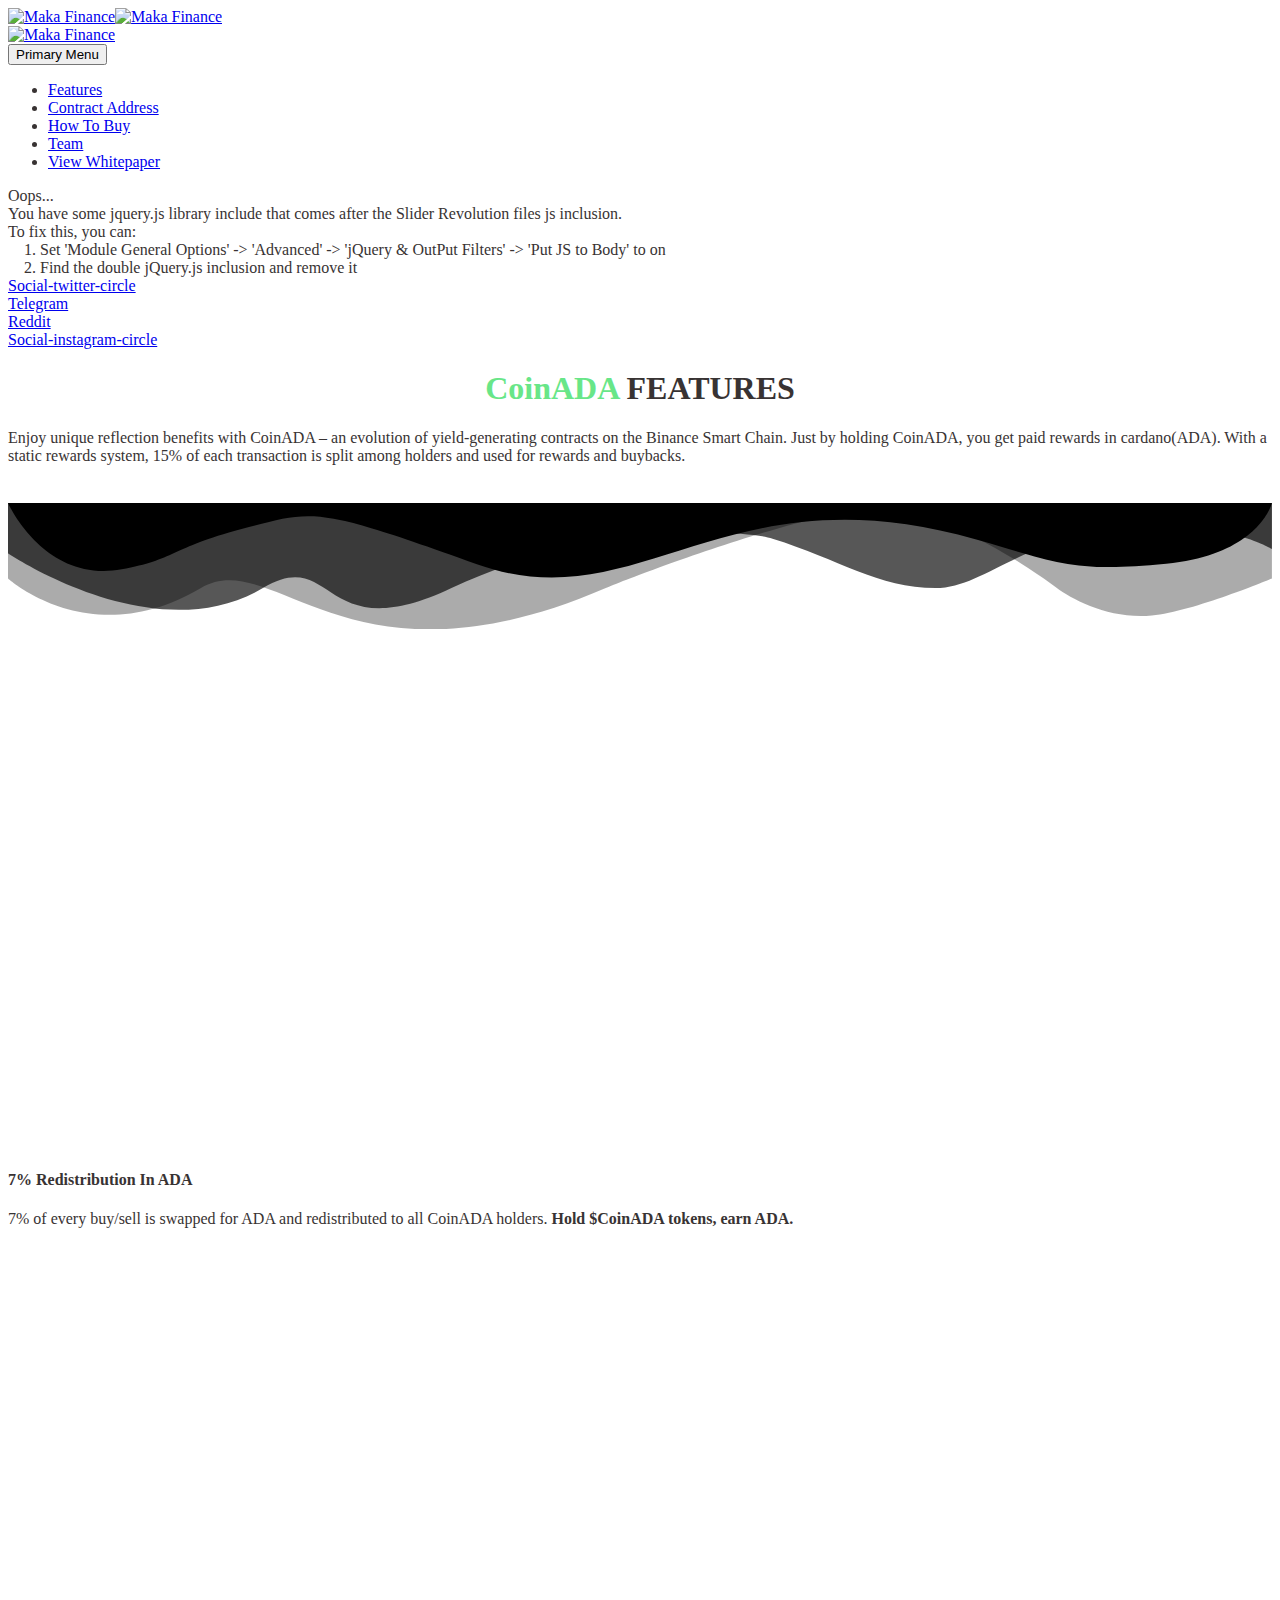
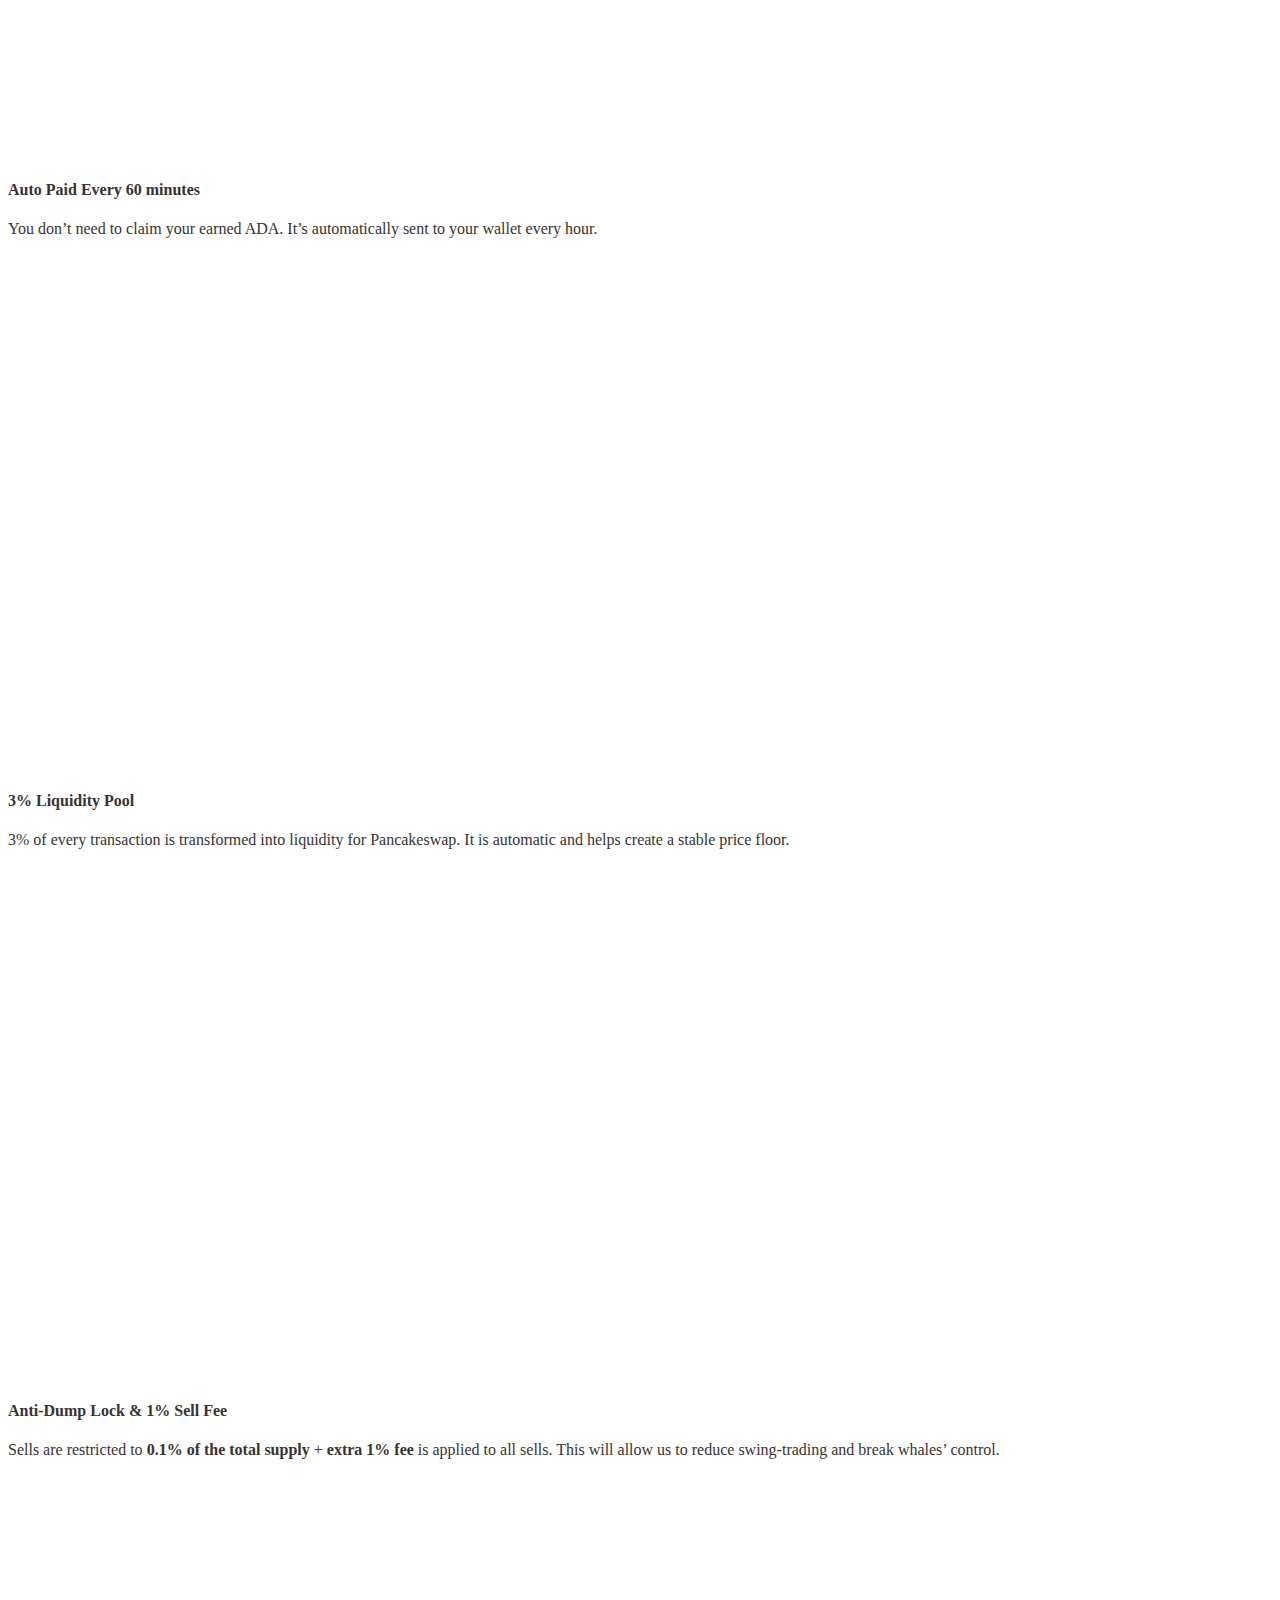
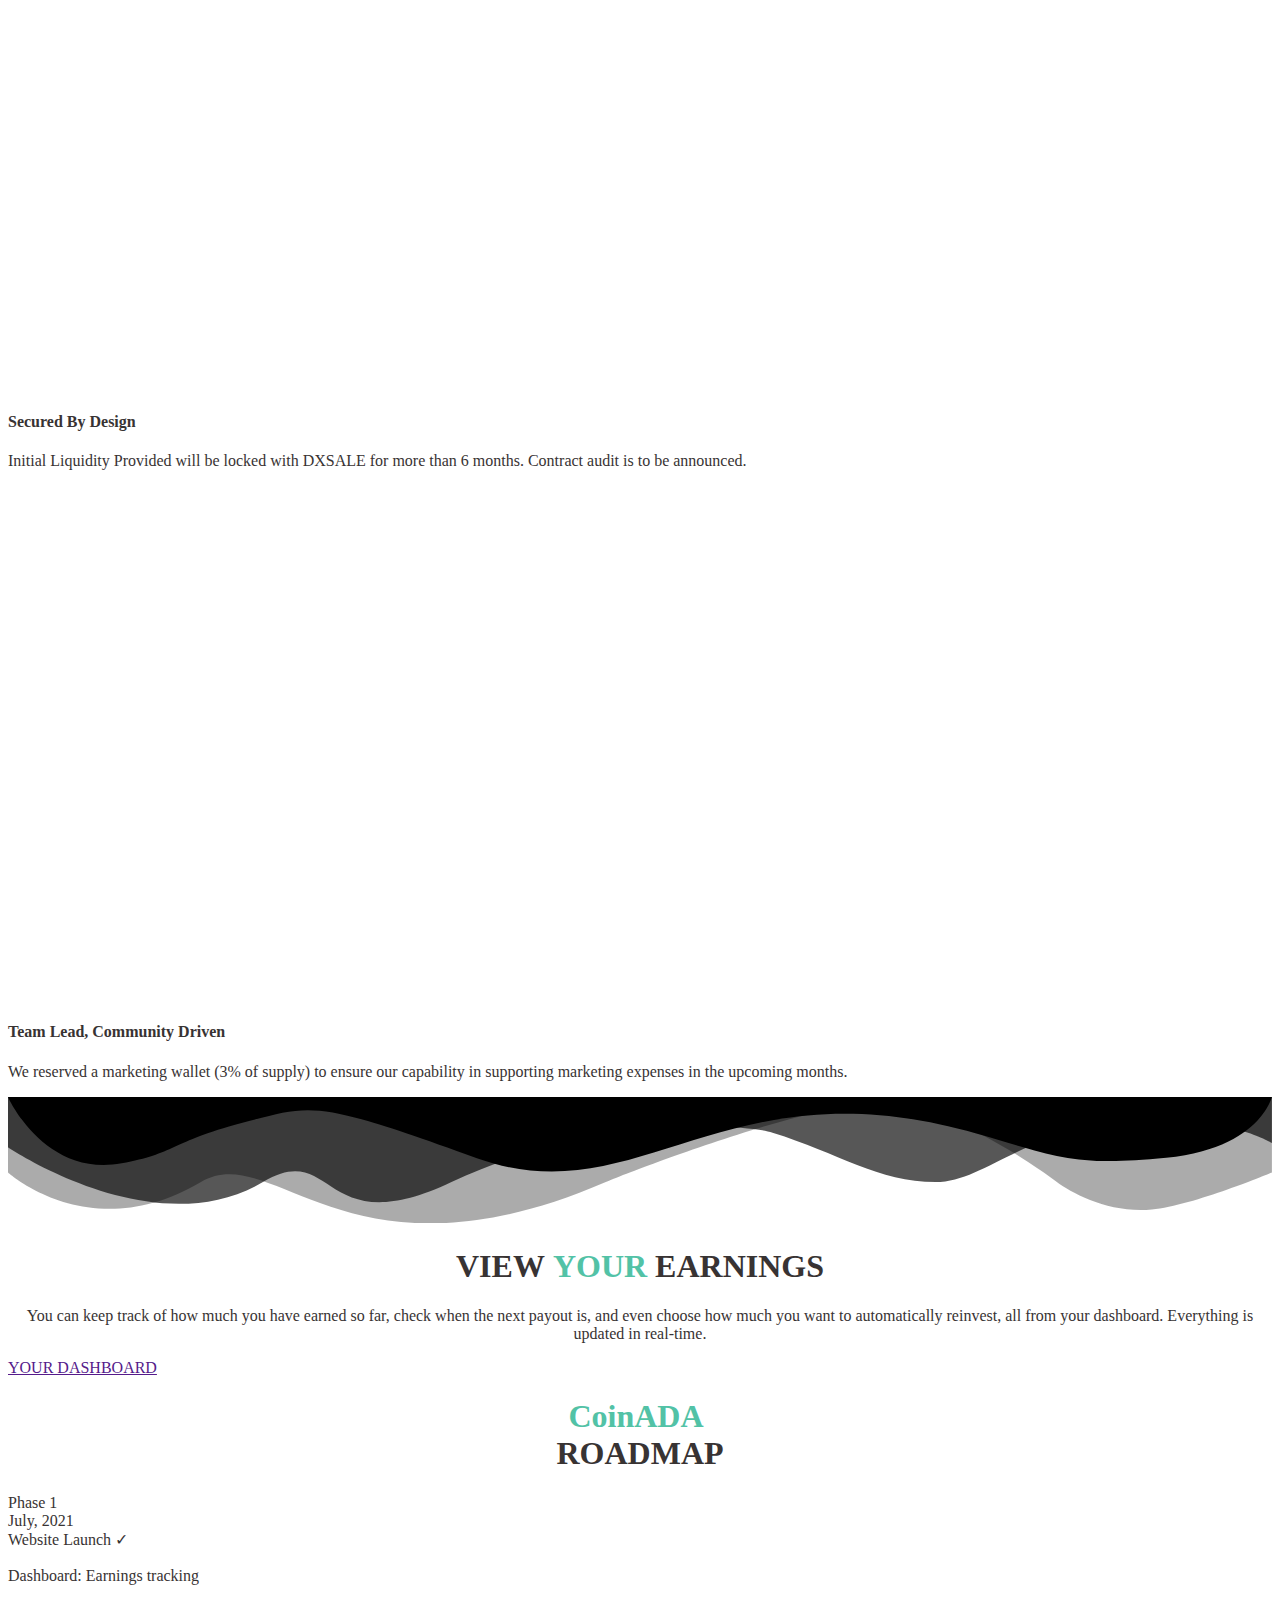
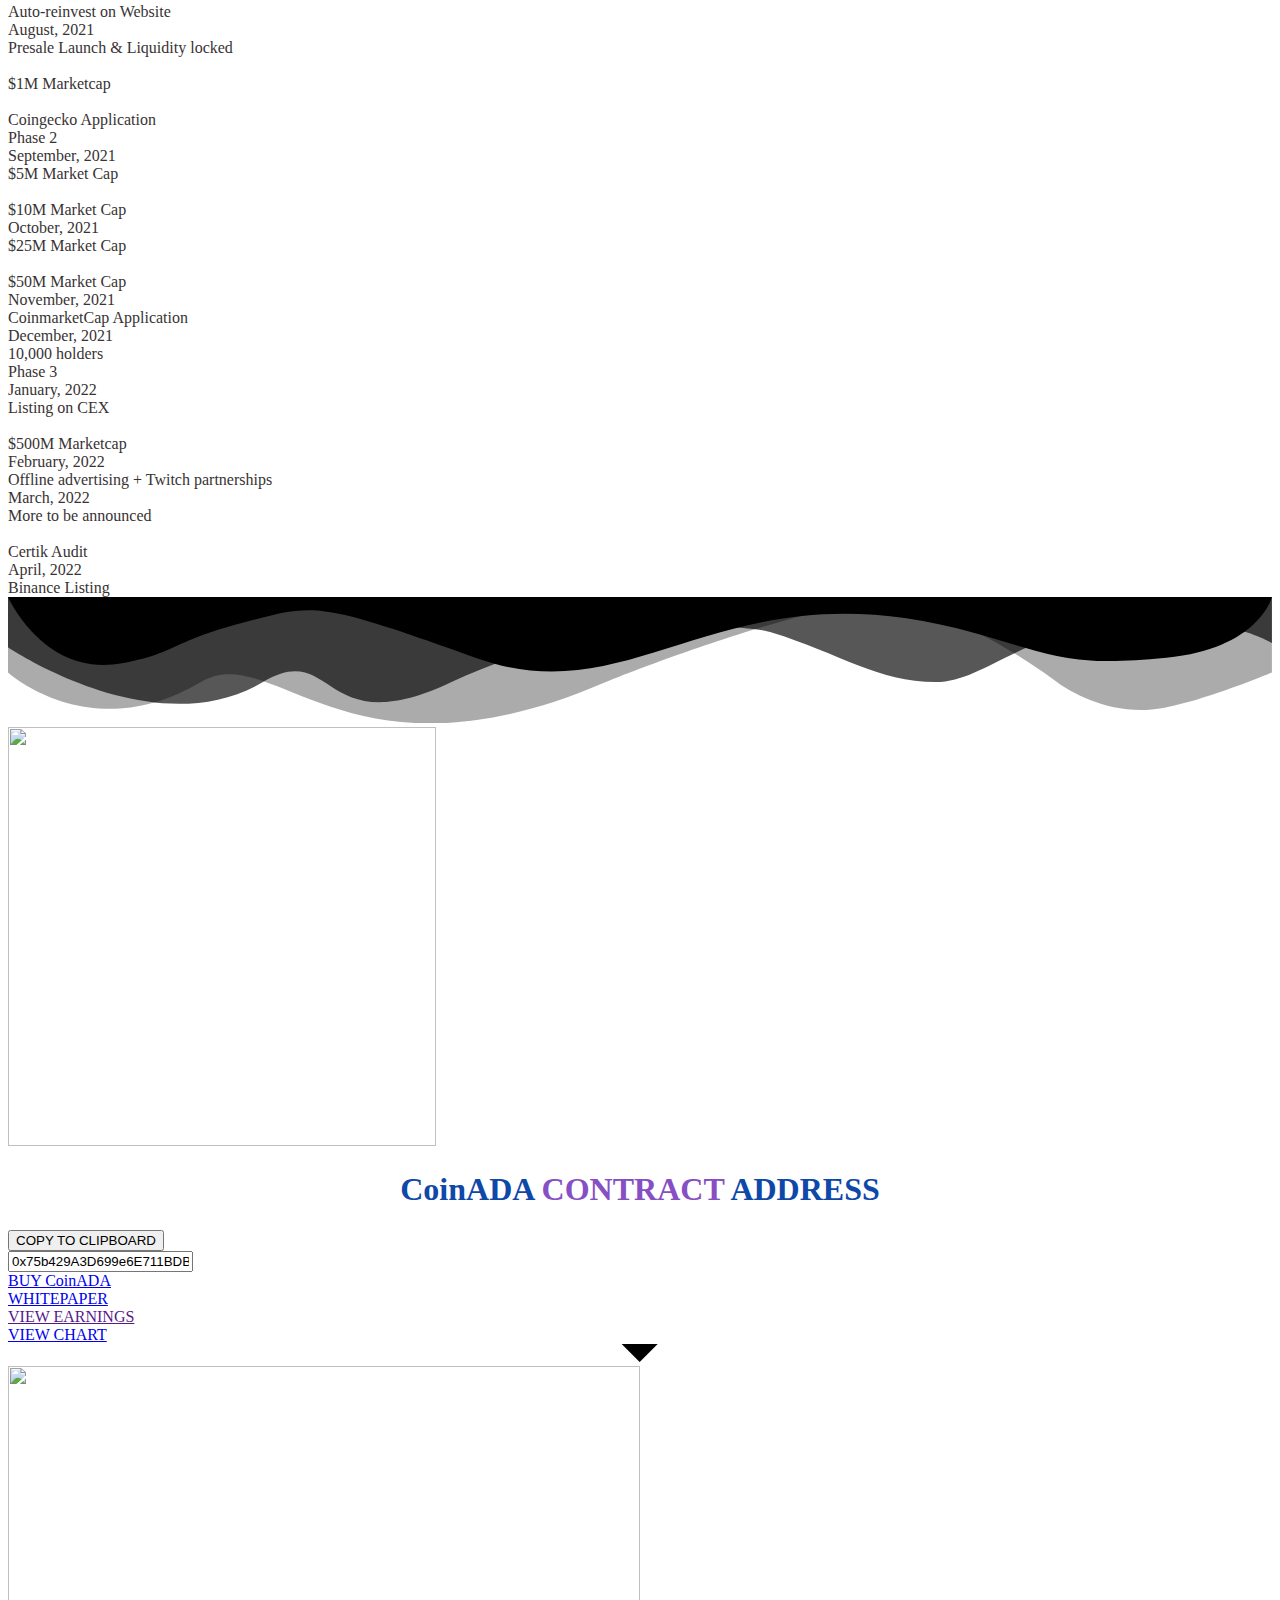
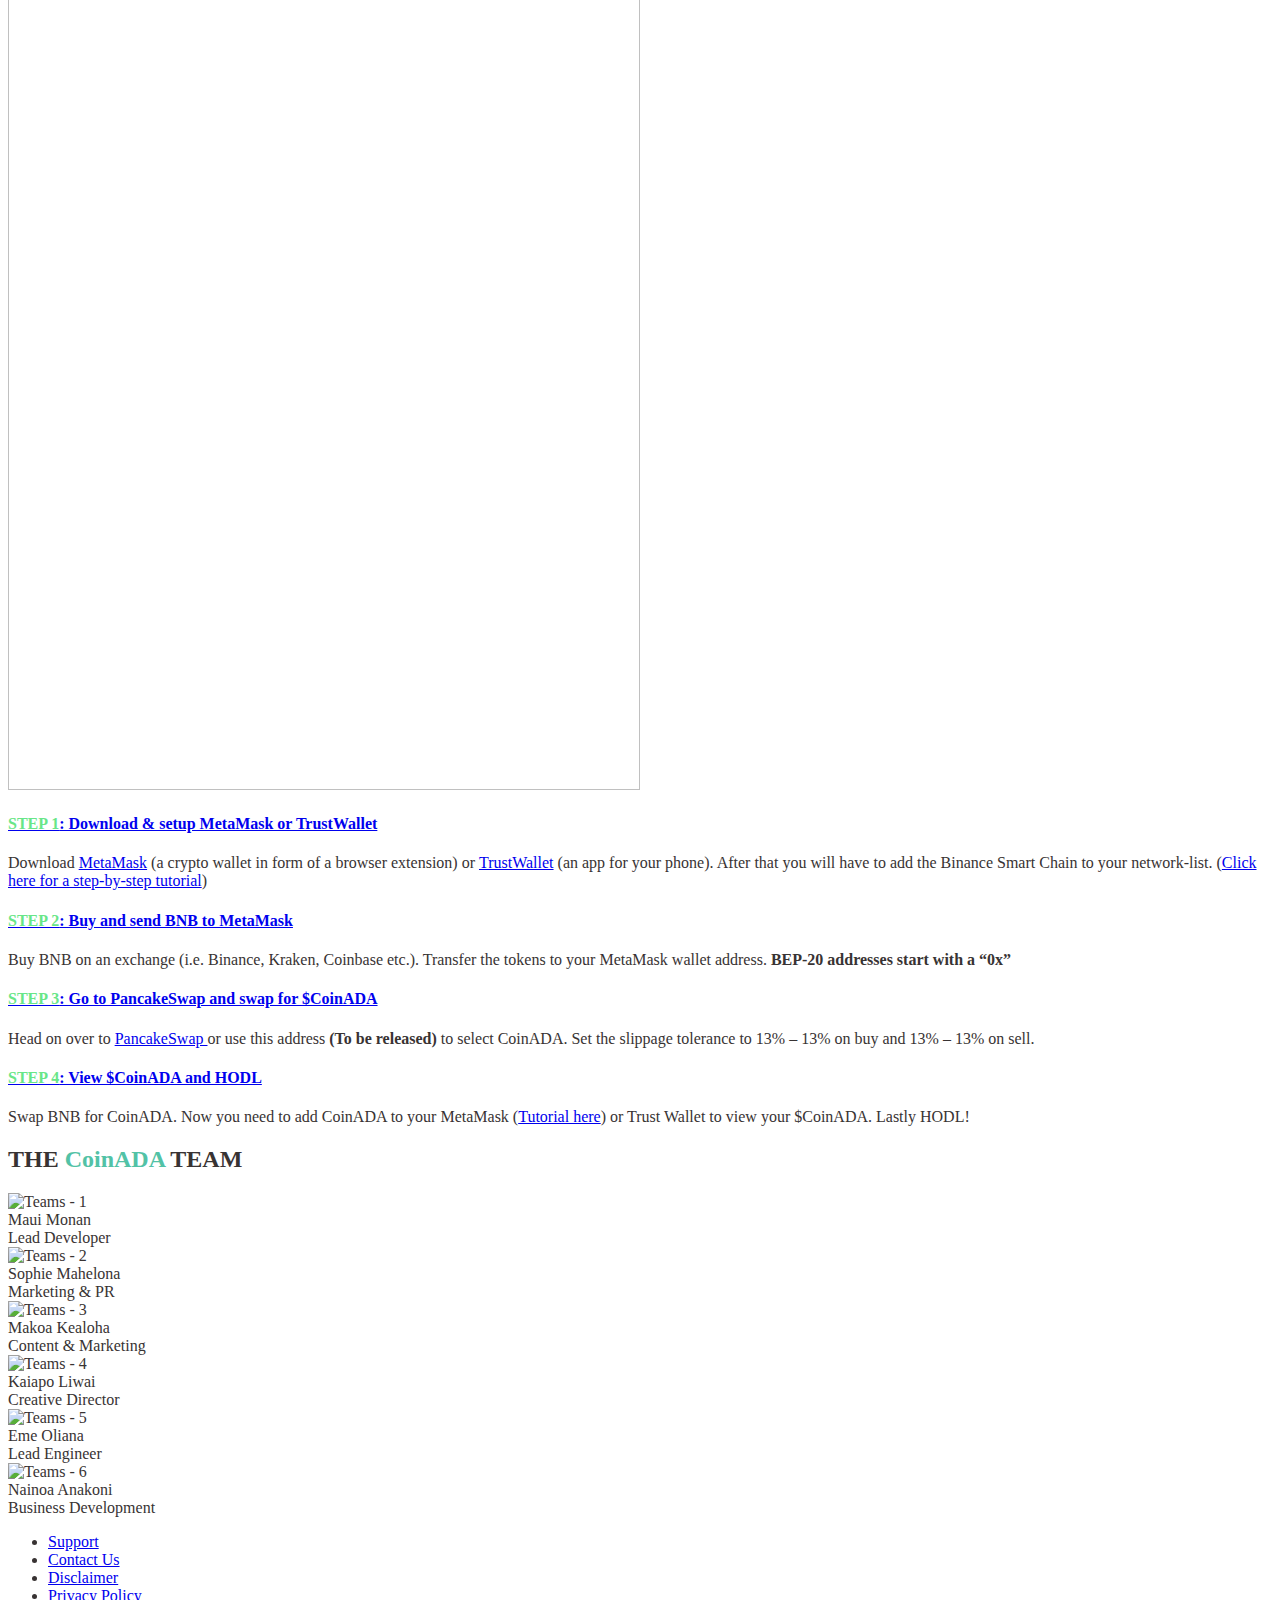
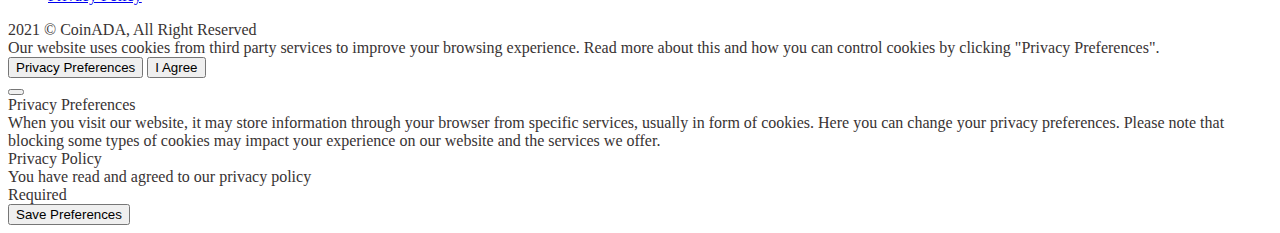
==== index.html @ f1dc607f "Add files via upload" ====
<!DOCTYPE html>
<!--[if IE 7]>
<html class="ie ie7" lang="en-US" xmlns:og="http://ogp.me/ns#" xmlns:fb="http://ogp.me/ns/fb#">
<![endif]-->
<!--[if IE 8]>
<html class="ie ie8" lang="en-US" xmlns:og="http://ogp.me/ns#" xmlns:fb="http://ogp.me/ns/fb#">
<![endif]-->
<!--[if !(IE 7) | !(IE 8) ]><!-->
<html lang="en-US" xmlns:og="http://ogp.me/ns#" xmlns:fb="http://ogp.me/ns/fb#">
<!--<![endif]-->


<head>
	<meta charset="UTF-8">
	<meta name="viewport" content="width=device-width, initial-scale=1.0" />
	<link rel="profile" href="https://gmpg.org/xfn/11">
	<link rel="pingback" href="xmlrpc.php">
	<title>COINADA &#8211; Hold CoinADA, Earn ADA</title>
<meta name='robots' content='max-image-preview:large' />
<link rel='dns-prefetch' href='http://fonts.googleapis.com/' />
<link rel='dns-prefetch' href='http://s.w.org/' />
<link rel="alternate" type="application/rss+xml" title="CoinADA &raquo; Feed" href="feed/index.html" />
<link rel="alternate" type="application/rss+xml" title="CoinADA &raquo; Comments Feed" href="comments/feed/index.html" />
		<script type="text/javascript">
			window._wpemojiSettings = {"baseUrl":"https:\/\/s.w.org\/images\/core\/emoji\/13.1.0\/72x72\/","ext":".png","svgUrl":"https:\/\/s.w.org\/images\/core\/emoji\/13.1.0\/svg\/","svgExt":".svg","source":{"concatemoji":"https:\/\/maka.finance\/wp-includes\/js\/wp-emoji-release.min.js?ver=5.8"}};
			!function(e,a,t){var n,r,o,i=a.createElement("canvas"),p=i.getContext&&i.getContext("2d");function s(e,t){var a=String.fromCharCode;p.clearRect(0,0,i.width,i.height),p.fillText(a.apply(this,e),0,0);e=i.toDataURL();return p.clearRect(0,0,i.width,i.height),p.fillText(a.apply(this,t),0,0),e===i.toDataURL()}function c(e){var t=a.createElement("script");t.src=e,t.defer=t.type="text/javascript",a.getElementsByTagName("head")[0].appendChild(t)}for(o=Array("flag","emoji"),t.supports={everything:!0,everythingExceptFlag:!0},r=0;r<o.length;r++)t.supports[o[r]]=function(e){if(!p||!p.fillText)return!1;switch(p.textBaseline="top",p.font="600 32px Arial",e){case"flag":return s([127987,65039,8205,9895,65039],[127987,65039,8203,9895,65039])?!1:!s([55356,56826,55356,56819],[55356,56826,8203,55356,56819])&&!s([55356,57332,56128,56423,56128,56418,56128,56421,56128,56430,56128,56423,56128,56447],[55356,57332,8203,56128,56423,8203,56128,56418,8203,56128,56421,8203,56128,56430,8203,56128,56423,8203,56128,56447]);case"emoji":return!s([10084,65039,8205,55357,56613],[10084,65039,8203,55357,56613])}return!1}(o[r]),t.supports.everything=t.supports.everything&&t.supports[o[r]],"flag"!==o[r]&&(t.supports.everythingExceptFlag=t.supports.everythingExceptFlag&&t.supports[o[r]]);t.supports.everythingExceptFlag=t.supports.everythingExceptFlag&&!t.supports.flag,t.DOMReady=!1,t.readyCallback=function(){t.DOMReady=!0},t.supports.everything||(n=function(){t.readyCallback()},a.addEventListener?(a.addEventListener("DOMContentLoaded",n,!1),e.addEventListener("load",n,!1)):(e.attachEvent("onload",n),a.attachEvent("onreadystatechange",function(){"complete"===a.readyState&&t.readyCallback()})),(n=t.source||{}).concatemoji?c(n.concatemoji):n.wpemoji&&n.twemoji&&(c(n.twemoji),c(n.wpemoji)))}(window,document,window._wpemojiSettings);
		</script>
		<style type="text/css">
img.wp-smiley,
img.emoji {
	display: inline !important;
	border: none !important;
	box-shadow: none !important;
	height: 1em !important;
	width: 1em !important;
	margin: 0 .07em !important;
	vertical-align: -0.1em !important;
	background: none !important;
	padding: 0 !important;
}
</style>
	<link rel='stylesheet' id='layerslider-css'  href='wp-content/plugins/LayerSlider/assets/static/layerslider/css/layersliderfaa9.css?ver=6.11.8' type='text/css' media='all' />
<link rel='stylesheet' id='thegem-preloader-css'  href='wp-content/themes/thegem-elementor/css/thegem-preloader41a3.css?ver=5.8' type='text/css' media='all' />
<style id='thegem-preloader-inline-css' type='text/css'>

		body:not(.compose-mode) .gem-icon-style-gradient span,
		body:not(.compose-mode) .gem-icon .gem-icon-half-1,
		body:not(.compose-mode) .gem-icon .gem-icon-half-2 {
			opacity: 0 !important;
			}
</style>
<link rel='stylesheet' id='thegem-reset-css'  href='wp-content/themes/thegem-elementor/css/thegem-reset41a3.css?ver=5.8' type='text/css' media='all' />
<link rel='stylesheet' id='thegem-grid-css'  href='wp-content/themes/thegem-elementor/css/thegem-grid41a3.css?ver=5.8' type='text/css' media='all' />
<link rel='stylesheet' id='thegem-style-css'  href='wp-content/themes/thegem-elementor/style41a3.css?ver=5.8' type='text/css' media='all' />
<link rel='stylesheet' id='thegem-header-css'  href='wp-content/themes/thegem-elementor/css/thegem-header41a3.css?ver=5.8' type='text/css' media='all' />
<link rel='stylesheet' id='thegem-widgets-css'  href='wp-content/themes/thegem-elementor/css/thegem-widgets41a3.css?ver=5.8' type='text/css' media='all' />
<link rel='stylesheet' id='thegem-new-css-css'  href='wp-content/themes/thegem-elementor/css/thegem-new-css41a3.css?ver=5.8' type='text/css' media='all' />
<link rel='stylesheet' id='perevazka-css-css-css'  href='wp-content/themes/thegem-elementor/css/thegem-perevazka-css41a3.css?ver=5.8' type='text/css' media='all' />
<link rel='stylesheet' id='thegem-google-fonts-css'  href='http://fonts.googleapis.com/css?family=Ruda%3A400%2C500%2C600%2C700%2C800%2C900%7CPodkova%3A400%2C500%2C600%2C700%2C800%7CSource+Sans+Pro%3A200%2C200italic%2C300%2C300italic%2C400%2C400italic%2C600%2C600italic%2C700%2C700italic%2C900%2C900italic%7CMontserrat%3A100%2C100italic%2C200%2C200italic%2C300%2C300italic%2C400%2C400italic%2C500%2C500italic%2C600%2C600italic%2C700%2C700italic%2C800%2C800italic%2C900%2C900italic&amp;subset=cyrillic%2Clatin%2Clatin-ext%2Cvietnamese%2Ccyrillic-ext%2Cgreek%2Cgreek-ext&amp;ver=5.8' type='text/css' media='all' />
<link rel='stylesheet' id='thegem-custom-css'  href='wp-content/themes/thegem-elementor/css/custom-acJD2lB041a3.css?ver=5.8' type='text/css' media='all' />
<style id='thegem-custom-inline-css' type='text/css'>
body .page-title-block .breadcrumbs-container{	text-align: center;}.block-content {padding-top: 0px;}.block-content:last-of-type {padding-bottom: 0px;}#top-area {	display: block;}.header-background:before {	opacity: 0;}@media (max-width: 991px) {#page-title {}.page-title-inner, body .breadcrumbs{padding-left: 0px;padding-right: 0px;}.page-title-excerpt {margin-top: 18px;}#page-title .page-title-title {margin-top: 0px;}.block-content {}.block-content:last-of-type {}#top-area {	display: block;}}@media (max-width: 767px) {#page-title {}.page-title-inner,body .breadcrumbs{padding-left: 0px;padding-right: 0px;}.page-title-excerpt {margin-top: 18px;}#page-title .page-title-title {margin-top: 0px;}.block-content {}.block-content:last-of-type {}#top-area {	display: block;}}
</style>
<link rel='stylesheet' id='jquery-fancybox-css'  href='wp-content/themes/thegem-elementor/js/fancyBox/jquery.fancybox.min41a3.css?ver=5.8' type='text/css' media='all' />
<link rel='stylesheet' id='wp-block-library-css'  href='wp-includes/css/dist/block-library/style.min41a3.css?ver=5.8' type='text/css' media='all' />
<link rel='stylesheet' id='contact-form-7-css'  href='wp-content/plugins/contact-form-7/includes/css/styles7661.css?ver=5.4.2' type='text/css' media='all' />
<link rel='stylesheet' id='rs-plugin-settings-css'  href='wp-content/plugins/revslider/public/assets/css/rs6a8d6.css?ver=6.4.6' type='text/css' media='all' />
<style id='rs-plugin-settings-inline-css' type='text/css'>
#rs-demo-id {}
</style>
<link rel='stylesheet' id='thegem-gdpr-css'  href='wp-content/plugins/thegem-elements-elementor/inc/gdpr/assets/css/public5152.css?ver=1.0' type='text/css' media='all' />
<link rel='stylesheet' id='elementor-icons-css'  href='wp-content/plugins/elementor/assets/lib/eicons/css/elementor-icons.min21f9.css?ver=5.11.0' type='text/css' media='all' />
<link rel='stylesheet' id='elementor-animations-css'  href='wp-content/plugins/elementor/assets/lib/animations/animations.mine5ca.css?ver=3.2.3' type='text/css' media='all' />
<link rel='stylesheet' id='elementor-frontend-legacy-css'  href='wp-content/plugins/elementor/assets/css/frontend-legacy.mine5ca.css?ver=3.2.3' type='text/css' media='all' />
<link rel='stylesheet' id='elementor-frontend-css'  href='wp-content/plugins/elementor/assets/css/frontend.mine5ca.css?ver=3.2.3' type='text/css' media='all' />
<style id='elementor-frontend-inline-css' type='text/css'>
@font-face{font-family:eicons;src:url(wp-content/plugins/elementor/assets/lib/eicons/fonts/eicons0b93.eot?5.10.0);src:url(https://maka.finance/wp-content/plugins/elementor/assets/lib/eicons/fonts/eicons.eot?5.10.0#iefix) format("embedded-opentype"),url(https://maka.finance/wp-content/plugins/elementor/assets/lib/eicons/fonts/eicons.woff2?5.10.0) format("woff2"),url(https://maka.finance/wp-content/plugins/elementor/assets/lib/eicons/fonts/eicons.woff?5.10.0) format("woff"),url(https://maka.finance/wp-content/plugins/elementor/assets/lib/eicons/fonts/eicons.ttf?5.10.0) format("truetype"),url(https://maka.finance/wp-content/plugins/elementor/assets/lib/eicons/fonts/eicons.svg?5.10.0#eicon) format("svg");font-weight:400;font-style:normal}
</style>
<link rel='stylesheet' id='elementor-post-1129-css'  href='wp-content/uploads/elementor/css/post-11292745.css?ver=1626063960' type='text/css' media='all' />
<link rel='stylesheet' id='elementor-post-33-css'  href='wp-content/uploads/elementor/css/post-330158.css?ver=1627679604' type='text/css' media='all' />
<link rel='stylesheet' id='google-fonts-1-css'  href='https://fonts.googleapis.com/css?family=Roboto%3A100%2C100italic%2C200%2C200italic%2C300%2C300italic%2C400%2C400italic%2C500%2C500italic%2C600%2C600italic%2C700%2C700italic%2C800%2C800italic%2C900%2C900italic%7CRoboto+Slab%3A100%2C100italic%2C200%2C200italic%2C300%2C300italic%2C400%2C400italic%2C500%2C500italic%2C600%2C600italic%2C700%2C700italic%2C800%2C800italic%2C900%2C900italic%7CPodkova%3A100%2C100italic%2C200%2C200italic%2C300%2C300italic%2C400%2C400italic%2C500%2C500italic%2C600%2C600italic%2C700%2C700italic%2C800%2C800italic%2C900%2C900italic&amp;display=auto&amp;ver=5.8' type='text/css' media='all' />
<link rel='stylesheet' id='elementor-icons-shared-1-css'  href='wp-content/themes/thegem-elementor/css/icons-elegant8a54.css?ver=1.0.0' type='text/css' media='all' />
<link rel='stylesheet' id='elementor-icons-thegem-elegant-css'  href='wp-content/themes/thegem-elementor/css/icons-elegant8a54.css?ver=1.0.0' type='text/css' media='all' />
<link rel='stylesheet' id='elementor-icons-shared-0-css'  href='wp-content/plugins/elementor/assets/lib/font-awesome/css/fontawesome.min9e0b.css?ver=5.15.1' type='text/css' media='all' />
<link rel='stylesheet' id='elementor-icons-fa-brands-css'  href='wp-content/plugins/elementor/assets/lib/font-awesome/css/brands.min9e0b.css?ver=5.15.1' type='text/css' media='all' />
<link rel='stylesheet' id='elementor-icons-shared-2-css'  href='wp-content/themes/thegem-elementor/css/icons-material8a54.css?ver=1.0.0' type='text/css' media='all' />
<link rel='stylesheet' id='elementor-icons-thegem-mdi-css'  href='wp-content/themes/thegem-elementor/css/icons-material8a54.css?ver=1.0.0' type='text/css' media='all' />
<link rel='stylesheet' id='elementor-icons-fa-solid-css'  href='wp-content/plugins/elementor/assets/lib/font-awesome/css/solid.min9e0b.css?ver=5.15.1' type='text/css' media='all' />
<script type='text/javascript' id='thegem-settings-init-js-extra'>
/* <![CDATA[ */
var gemSettings = {"isTouch":"","forcedLasyDisabled":"","tabletPortrait":"1","tabletLandscape":"1","topAreaMobileDisable":"","parallaxDisabled":"","fillTopArea":"","themePath":"https:\/\/maka.finance\/wp-content\/themes\/thegem-elementor","rootUrl":"https:\/\/maka.finance","mobileEffectsEnabled":"","isRTL":""};
/* ]]> */
</script>
<script type='text/javascript' src='wp-content/themes/thegem-elementor/js/thegem-settings-init41a3.js?ver=5.8' id='thegem-settings-init-js'></script>
<script type='text/javascript' src='wp-includes/js/jquery/jquery.minaf6c.js?ver=3.6.0' id='jquery-core-js'></script>
<script type='text/javascript' src='wp-includes/js/jquery/jquery-migrate.mind617.js?ver=3.3.2' id='jquery-migrate-js'></script>
<script type='text/javascript' id='layerslider-utils-js-extra'>
/* <![CDATA[ */
var LS_Meta = {"v":"6.11.8","fixGSAP":"1"};
/* ]]> */
</script>
<script type='text/javascript' src='wp-content/plugins/LayerSlider/assets/static/layerslider/js/layerslider.utilsfaa9.js?ver=6.11.8' id='layerslider-utils-js'></script>
<script type='text/javascript' src='wp-content/plugins/LayerSlider/assets/static/layerslider/js/layerslider.kreaturamedia.jqueryfaa9.js?ver=6.11.8' id='layerslider-js'></script>
<script type='text/javascript' src='wp-content/plugins/LayerSlider/assets/static/layerslider/js/layerslider.transitionsfaa9.js?ver=6.11.8' id='layerslider-transitions-js'></script>
<script type='text/javascript' src='wp-content/themes/thegem-elementor/js/thegem-fullwidth-loader41a3.js?ver=5.8' id='thegem-fullwidth-optimizer-js'></script>
<!--[if lt IE 9]>
<script type='text/javascript' src='https://maka.finance/wp-content/themes/thegem-elementor/js/html5.js?ver=3.7.3' id='html5-js'></script>
<![endif]-->
<script type='text/javascript' src='wp-content/plugins/revslider/public/assets/js/rbtools.min5352.js?ver=6.4.4' id='tp-tools-js'></script>
<script type='text/javascript' src='wp-content/plugins/revslider/public/assets/js/rs6.mina8d6.js?ver=6.4.6' id='revmin-js'></script>
<script type='text/javascript' id='zilla-likes-js-extra'>
/* <![CDATA[ */
var zilla_likes = {"ajaxurl":"https:\/\/maka.finance\/wp-admin\/admin-ajax.php"};
/* ]]> */
</script>
<script type='text/javascript' src='wp-content/plugins/zilla-likes/scripts/zilla-likes41a3.js?ver=5.8' id='zilla-likes-js'></script>
<meta name="generator" content="Powered by LayerSlider 6.11.8 - Multi-Purpose, Responsive, Parallax, Mobile-Friendly Slider Plugin for WordPress." />
<!-- LayerSlider updates and docs at: https://layerslider.kreaturamedia.com -->
<link rel="https://api.w.org/" href="wp-json/index.html" /><link rel="alternate" type="application/json" href="wp-json/wp/v2/pages/33.json" /><link rel="EditURI" type="application/rsd+xml" title="RSD" href="xmlrpc0db0.php?rsd" />
<link rel="wlwmanifest" type="application/wlwmanifest+xml" href="wp-includes/wlwmanifest.xml" /> 
<link rel="canonical" href="index.html" />
<link rel='shortlink' href='index.html' />
<link rel="alternate" type="application/json+oembed" href="wp-json/oembed/1.0/embed8e82.json?url=https%3A%2F%2Fmaka.finance%2F" />
<link rel="alternate" type="text/xml+oembed" href="wp-json/oembed/1.0/embeda590?url=https%3A%2F%2Fmaka.finance%2F&amp;format=xml" />
<style type="text/css">.recentcomments a{display:inline !important;padding:0 !important;margin:0 !important;}</style><meta name="generator" content="Powered by Slider Revolution 6.4.6 - responsive, Mobile-Friendly Slider Plugin for WordPress with comfortable drag and drop interface." />
            <style type="text/css">
                .ct-countdown .ct-countdown-cont-w{background-color: #383333;} .ct-countdown.ct-closed .ct-close{ background-color: #383333; } .ct-countdown .ct-countdown-cont-w {color: #ffffff;} .ct-countdown .ct-close svg { fill: #ffffff; } .ct-countdown-cont .ct-timer{background-color: #889c4e;} .ct-countdown-cont .ct-timer{color: #ffffff;} .ct-countdown .ct-countdown-cont-w{border-bottom-width: 0px;}             </style>
			<link rel="icon" href="../o2w.96c.myftpupload.com/wp-content/uploads/2021/07/favicon.png" sizes="32x32" />
<link rel="icon" href="../o2w.96c.myftpupload.com/wp-content/uploads/2021/07/favicon.png" sizes="192x192" />
<link rel="apple-touch-icon" href="../o2w.96c.myftpupload.com/wp-content/uploads/2021/07/favicon.png" />
<meta name="msapplication-TileImage" content="http://o2w.96c.myftpupload.com/wp-content/uploads/2021/07/favicon.png" />
<script type="text/javascript">function setREVStartSize(e){
			//window.requestAnimationFrame(function() {				 
				window.RSIW = window.RSIW===undefined ? window.innerWidth : window.RSIW;	
				window.RSIH = window.RSIH===undefined ? window.innerHeight : window.RSIH;	
				try {								
					var pw = document.getElementById(e.c).parentNode.offsetWidth,
						newh;
					pw = pw===0 || isNaN(pw) ? window.RSIW : pw;
					e.tabw = e.tabw===undefined ? 0 : parseInt(e.tabw);
					e.thumbw = e.thumbw===undefined ? 0 : parseInt(e.thumbw);
					e.tabh = e.tabh===undefined ? 0 : parseInt(e.tabh);
					e.thumbh = e.thumbh===undefined ? 0 : parseInt(e.thumbh);
					e.tabhide = e.tabhide===undefined ? 0 : parseInt(e.tabhide);
					e.thumbhide = e.thumbhide===undefined ? 0 : parseInt(e.thumbhide);
					e.mh = e.mh===undefined || e.mh=="" || e.mh==="auto" ? 0 : parseInt(e.mh,0);		
					if(e.layout==="fullscreen" || e.l==="fullscreen") 						
						newh = Math.max(e.mh,window.RSIH);					
					else{					
						e.gw = Array.isArray(e.gw) ? e.gw : [e.gw];
						for (var i in e.rl) if (e.gw[i]===undefined || e.gw[i]===0) e.gw[i] = e.gw[i-1];					
						e.gh = e.el===undefined || e.el==="" || (Array.isArray(e.el) && e.el.length==0)? e.gh : e.el;
						e.gh = Array.isArray(e.gh) ? e.gh : [e.gh];
						for (var i in e.rl) if (e.gh[i]===undefined || e.gh[i]===0) e.gh[i] = e.gh[i-1];
											
						var nl = new Array(e.rl.length),
							ix = 0,						
							sl;					
						e.tabw = e.tabhide>=pw ? 0 : e.tabw;
						e.thumbw = e.thumbhide>=pw ? 0 : e.thumbw;
						e.tabh = e.tabhide>=pw ? 0 : e.tabh;
						e.thumbh = e.thumbhide>=pw ? 0 : e.thumbh;					
						for (var i in e.rl) nl[i] = e.rl[i]<window.RSIW ? 0 : e.rl[i];
						sl = nl[0];									
						for (var i in nl) if (sl>nl[i] && nl[i]>0) { sl = nl[i]; ix=i;}															
						var m = pw>(e.gw[ix]+e.tabw+e.thumbw) ? 1 : (pw-(e.tabw+e.thumbw)) / (e.gw[ix]);					
						newh =  (e.gh[ix] * m) + (e.tabh + e.thumbh);
					}				
					if(window.rs_init_css===undefined) window.rs_init_css = document.head.appendChild(document.createElement("style"));					
					document.getElementById(e.c).height = newh+"px";
					window.rs_init_css.innerHTML += "#"+e.c+"_wrapper { height: "+newh+"px }";				
				} catch(e){
					console.log("Failure at Presize of Slider:" + e)
				}					   
			//});
		  };</script>

		
</head>


<body class="home page-template page-template-page-fullwidth page-template-page-fullwidth-php page page-id-33 one-pager elementor-default elementor-kit-1129 elementor-page elementor-page-33">


	<div id="page-preloader"><div class="page-preloader-spin"></div></div>
	

<div id="page" class="layout-fullwidth header-style-3">

			<a href="#page" class="scroll-top-button"></a>
	
	
		
		<div id="site-header-wrapper"  class="site-header-wrapper-transparent " >

			
			
			<header id="site-header" class="site-header animated-header mobile-menu-layout-default" role="banner">
								
				<div class="header-background">
					<div class="container">
						<div class="header-main logo-position-left header-colors-light header-layout-default header-style-3">
																							<div class="site-title">
											<div class="site-logo" style="width:295px;">
			<a href="index.html" rel="home">
									<span class="logo"><img src="wp-content/uploads/thegem-logos/logo_c68f56a092834184e3523920e1533a9d_1x.png" srcset="https://maka.finance/wp-content/uploads/thegem-logos/logo_c68f56a092834184e3523920e1533a9d_1x.png 1x,https://maka.finance/wp-content/uploads/thegem-logos/logo_c68f56a092834184e3523920e1533a9d_2x.png 2x,https://maka.finance/wp-content/uploads/thegem-logos/logo_c68f56a092834184e3523920e1533a9d_3x.png 3x" alt="Maka Finance" style="width:295px;" class="tgp-exclude default"/><img src="wp-content/uploads/thegem-logos/logo_2dac0b545a38fd6c26db1b6bc90c0216_1x.png" srcset="https://maka.finance/wp-content/uploads/thegem-logos/logo_2dac0b545a38fd6c26db1b6bc90c0216_1x.png 1x,https://maka.finance/wp-content/uploads/thegem-logos/logo_2dac0b545a38fd6c26db1b6bc90c0216_2x.png 2x,https://maka.finance/wp-content/uploads/thegem-logos/logo_2dac0b545a38fd6c26db1b6bc90c0216_3x.png 3x" alt="Maka Finance" style="width:132px;" class="tgp-exclude small light"/><img src="wp-content/uploads/thegem-logos/logo_03db8ad453245994d923a1879b486536_1x.png" srcset="https://maka.finance/wp-content/uploads/thegem-logos/logo_03db8ad453245994d923a1879b486536_1x.png 1x,https://maka.finance/wp-content/uploads/thegem-logos/logo_03db8ad453245994d923a1879b486536_2x.png 2x,https://maka.finance/wp-content/uploads/thegem-logos/logo_03db8ad453245994d923a1879b486536_3x.png 3x" alt="Maka Finance" style="width:132px;" class="tgp-exclude small"/></span>
							</a>
		</div>
										</div>
																											<nav id="primary-navigation" class="site-navigation primary-navigation" role="navigation">
											<button class="menu-toggle dl-trigger">Primary Menu<span class="menu-line-1"></span><span class="menu-line-2"></span><span class="menu-line-3"></span></button>																							<ul id="primary-menu" class="nav-menu styled no-responsive dl-menu"><li id="menu-item-1217" class="menu-item menu-item-type-custom menu-item-object-custom menu-item-1217 megamenu-first-element"><a href="#features">Features</a></li>
<li id="menu-item-1219" class="menu-item menu-item-type-custom menu-item-object-custom menu-item-1219 megamenu-first-element"><a href="#contract-address">Contract Address</a></li>
<li id="menu-item-1220" class="menu-item menu-item-type-custom menu-item-object-custom menu-item-1220 megamenu-first-element"><a href="#how-to-buy">How To Buy</a></li>
<li id="menu-item-1221" class="menu-item menu-item-type-custom menu-item-object-custom menu-item-1221 megamenu-first-element"><a href="#team">Team</a></li>
<li id="menu-item-1571" class="menu-item menu-item-type-custom menu-item-object-custom menu-item-1571 megamenu-first-element"><a href="http://docs.maka.finance/">View Whitepaper</a></li>
</ul>																																</nav>
																														</div>
					</div>
				</div>
			</header><!-- #site-header -->
					</div><!-- #site-header-wrapper -->

	
	<div id="main" class="site-main">

<div id="main-content" class="main-content">

<div class="preloader slideshow-preloader"><div class="preloader-spin"></div></div><div class="gem-slideshow">
			<!-- START CoinADA Slider  Main REVOLUTION SLIDER 6.4.6 --><p class="rs-p-wp-fix"></p>
			<rs-module-wrap id="rev_slider_4_1_wrapper" data-source="gallery" style="background:transparent;padding:0;margin:0px auto;margin-top:0;margin-bottom:0;">
				<rs-module id="rev_slider_4_1" style="" data-version="6.4.6">
					<rs-slides>
						<rs-slide data-key="rs-4" data-title="Slide" data-anim="ms:300;" data-in="o:0;" data-out="a:false;">
							<img src="../o2w.96c.myftpupload.com/wp-content/uploads/2021/07/Maka-Main-Background-1.jpg" title="Maka &#8211; Main Background &#8211; 1" width="1900" height="1069" class="rev-slidebg tp-rs-img" data-bg="p:center bottom;" data-no-retina>
<!--
							--><rs-layer
								id="slider-4-slide-4-layer-0" 
								data-type="image"
								data-rsp_ch="on"
								data-xy="xo:14px,14px,14px,78px;yo:91px,91px,91px,408px;"
								data-text="w:normal;s:20,20,20,7;l:0,0,0,9;"
								data-dim="w:693px,693px,693px,267px;h:757px,757px,757px,292px;"
								data-frame_1="st:300;sR:300;"
								data-frame_999="o:0;st:w;sR:8400;"
								style="z-index:8;"
							><img src="../o2w.96c.myftpupload.com/wp-content/uploads/2021/07/Maka-Man-3.gif" class="tp-rs-img" width="688" height="752" data-no-retina> 
							</rs-layer><!--

							--><rs-layer
								id="slider-4-slide-4-layer-1" 
								data-type="text"
								data-color="#383333"
								data-rsp_ch="on"
								data-xy="x:r,r,r,c;xo:108px,108px,108px,-2px;y:m;yo:-86px,-86px,-86px,-164px;"
								data-text="w:normal;s:63,63,63,53;l:73,73,73,63;ls:-4,-4,-4,-2;fw:900;"
								data-dim="w:457px,457px,457px,396px;minh:0px,0px,0px,none;"
								data-frame_0="x:-50,-50,-50,-44px;y:0,0,0,0px;"
								data-frame_1="x:0,0,0,0px;y:0,0,0,0px;st:550;sp:1000;sR:550;"
								data-frame_999="o:0;st:w;sR:7450;"
								style="z-index:9;font-family:Ruda;"
							><span style="color: #35ccd1">HOLD</span> <span style="color: #0b8f63ed">CoinADA</span>, <br />
<span style="color: #231336d8">EARN ADA</span> 
							</rs-layer><!--

							--><rs-layer
								id="slider-4-slide-4-layer-2" 
								data-type="text"
								data-color="#D1F1FD"
								data-rsp_ch="on"
								data-xy="x:r,r,r,c;xo:105px,105px,105px,1px;yo:434px,434px,434px,253px;"
								data-text="w:normal;s:19,19,19,15;l:35,35,35,25;fw:700;"
								data-dim="w:458px,458px,458px,396px;"
								data-frame_0="x:-50,-50,-50,-40px;y:0,0,0,0px;"
								data-frame_1="x:0,0,0,0px;y:0,0,0,0px;st:790;sp:1000;sR:790;"
								data-frame_999="o:0;st:w;sR:7210;"
								style="z-index:10;font-family:Ruda;" 
							>Simply hold $CoinADA tokens and get rewarded in ADA on every transaction!
							With the auto-claim feature, you’ll receive ADA automatically in your wallet every 60 minutes.
							</rs-layer><!--

							--><a
								id="slider-4-slide-4-layer-4" 
								class="rs-layer rev-btn"
								href="https://exchange.pancakeswap.finance/#/swap?outputCurrency=0x20309679Db440498084F547fA4319A40111e9A51" target="_self"
								data-type="button"
								data-color="#383333"
								data-rsp_ch="on"
								data-xy="x:l,l,l,c;xo:677px,677px,677px,0;yo:567px,548px,548px,333px;"
								data-text="w:normal;s:20,20,20,15;l:50,50,50,41;fw:800;a:center;"
								data-dim="w:456px,456px,456px,396px;minh:0px,0px,0px,none;"
								data-padding="r:20,20,20,17;l:20,20,20,17;"
								data-frame_0="x:0,0,0,0px;y:0,0,0,0px;sX:0.8;sY:0.8;"
								data-frame_1="x:0,0,0,0px;y:0,0,0,0px;e:power4.out;st:1640;sp:1000;sR:1640;"
								data-frame_999="o:0;st:w;sR:6360;"
								data-frame_hover="c:#000;bgc:#ffde59;bor:0px,0px,0px,0px;sp:200;e:power1.inOut;"
								style="z-index:11;background-color:#a45de7af;font-family:Ruda;"
							>&nbsp;&nbsp;&nbsp;&nbsp;&nbsp;&nbsp;&nbsp;&nbsp;&nbsp;&nbsp;BUY ON PANCAKE SWAP 
							</a><!--

							--><a
								id="slider-4-slide-4-layer-5" 
								class="rs-layer rev-btn"
								href="" target="_self"
								data-type="button"
								data-color="#a45de7af"
								data-rsp_ch="on"
								data-xy="x:l,l,l,c;xo:677px,677px,677px,0;yo:630px,612px,612px,384px;"
								data-text="w:normal;s:20,20,20,14;l:50,50,50,37;fw:800;a:center;"
								data-dim="w:456px,456px,456px,396px;h:auto,auto,auto,41px;minh:0px,0px,0px,none;"
								data-padding="r:20,20,20,16;l:20,20,20,16;"
								data-frame_0="x:0,0,0,0px;y:0,0,0,0px;sX:0.8;sY:0.8;"
								data-frame_1="x:0,0,0,0px;y:0,0,0,0px;e:power4.out;st:1940;sp:1000;sR:1940;"
								data-frame_999="o:0;st:w;sR:6060;"
								data-frame_hover="c:#ffde59;bgc:#383333;bor:0px,0px,0px,0px;sp:200;e:power1.inOut;"
								style="z-index:13;background-color:#383333;font-family:Ruda;"
							>&nbsp;&nbsp;&nbsp;&nbsp;&nbsp;&nbsp;&nbsp;&nbsp;&nbsp;&nbsp; DASHBOARD 
							</a><!--

							--><rs-layer
								id="slider-4-slide-4-layer-6" 
								data-type="image"
								data-rsp_ch="on"
								data-xy="xo:774px,774px,774px,146px;yo:570px,553px,553px,342px;"
								data-text="w:normal;s:20,20,20,7;l:0,0,0,9;"
								data-dim="w:38px,38px,38px,25px;h:38px,38px,38px,25px;"
								data-frame_0="sX:0.8;sY:0.8;"
								data-frame_1="e:power4.out;st:1800;sp:1000;sR:1800;"
								data-frame_999="o:0;st:w;sR:6200;"
								style="z-index:12;"
							><img src="http://o2w.96c.myftpupload.com/wp-content/uploads/2021/07/60c7783699e10578cc062f8e_pcs.svg" class="tp-rs-img" data-no-retina> 
							</rs-layer><!--

							--><rs-layer
								id="slider-4-slide-4-layer-9" 
								data-type="image"
								data-rsp_ch="on"
								data-xy="xo:768px,768px,768px,146px;yo:630px,611px,611px,386px;"
								data-text="w:normal;s:20,20,20,7;l:0,0,0,9;"
								data-dim="w:38px,38px,38px,26px;h:38px,38px,38px,26px;"
								data-frame_0="sX:0.8;sY:0.8;"
								data-frame_1="e:power4.out;st:1960;sp:1000;sR:1960;"
								data-frame_999="o:0;st:w;sR:6040;"
								style="z-index:14;"
							><img src="http://o2w.96c.myftpupload.com/wp-content/uploads/2021/07/60c7783699e105fc60062f82_chart.svg" class="tp-rs-img" data-no-retina> 
							</rs-layer><!--
-->						</rs-slide>
					</rs-slides>
				</rs-module>
				<script type="text/javascript">
					setREVStartSize({c: 'rev_slider_4_1',rl:[1240,1240,1240,480],el:[900,900,900,720],gw:[1240,1240,1240,480],gh:[900,900,900,720],type:'standard',justify:'',layout:'fullwidth',mh:"0"});
					var	revapi4,
						tpj;
					function revinit_revslider41() {
					jQuery(function() {
						tpj = jQuery;
						revapi4 = tpj("#rev_slider_4_1");
						if(revapi4==undefined || revapi4.revolution == undefined){
							revslider_showDoubleJqueryError("rev_slider_4_1");
						}else{
							revapi4.revolution({
								DPR:"dpr",
								sliderLayout:"fullwidth",
								visibilityLevels:"1240,1240,1240,480",
								gridwidth:"1240,1240,1240,480",
								gridheight:"900,900,900,720",
								perspective:600,
								perspectiveType:"global",
								editorheight:"900,768,960,720",
								responsiveLevels:"1240,1240,1240,480",
								progressBar:{disableProgressBar:true},
								navigation: {
									onHoverStop:false
								},
								fallbacks: {
									allowHTML5AutoPlayOnAndroid:true
								},
							});
						}
						
					});
					} // End of RevInitScript
				var once_revslider41 = false;
				if (document.readyState === "loading") {document.addEventListener('readystatechange',function() { if((document.readyState === "interactive" || document.readyState === "complete") && !once_revslider41 ) { once_revslider41 = true; revinit_revslider41();}});} else {once_revslider41 = true; revinit_revslider41();}
				</script>
			</rs-module-wrap>
			<!-- END REVOLUTION SLIDER -->
</div>
<div class="block-content no-bottom-margin no-top-margin">
	<div class="panel">

		<div class="panel-center">
			<article id="post-33" class="post-33 page type-page status-publish">

				<div class="entry-content post-content">
                    
					<div class="container">
						
							
											</div><!-- .container -->

					<div class="fullwidth-content">		<div data-elementor-type="wp-page" data-elementor-id="33" class="elementor elementor-33" data-elementor-settings="[]">
						<div class="elementor-inner">
							<div class="elementor-section-wrap">
							<section class="elementor-section elementor-top-section elementor-element elementor-element-62c9c933 elementor-section-boxed elementor-section-height-default elementor-section-height-default" data-id="62c9c933" data-element_type="section" data-settings="{&quot;background_background&quot;:&quot;classic&quot;}">
						<div class="elementor-container elementor-column-gap-thegem">
							<div class="elementor-row">
					<div class="elementor-column elementor-col-100 elementor-top-column elementor-element elementor-element-172c90c2" data-id="172c90c2" data-element_type="column">
			<div class="elementor-column-wrap elementor-element-populated">
							<div class="elementor-widget-wrap">
						<div class="elementor-element elementor-element-1fb5480 elementor-shape-circle elementor-grid-mobile-3 e-grid-align-center elementor-grid-0 e-grid-align-center elementor-widget elementor-widget-social-icons" data-id="1fb5480" data-element_type="widget" data-widget_type="social-icons.default">
				<div class="elementor-widget-container">
					<div class="elementor-social-icons-wrapper elementor-grid">
							<div class="elementor-grid-item">
					<a class="elementor-icon elementor-social-icon elementor-social-icon-social-twitter-circle elementor-repeater-item-3906478" href="https://twitter.com/" target="_blank">
						<span class="elementor-screen-only">Social-twitter-circle</span>
						<i class="gem-elegant social-twitter-circle"></i>					</a>
				</div>
							<div class="elementor-grid-item">
					<a class="elementor-icon elementor-social-icon elementor-social-icon-telegram elementor-repeater-item-ac1e3c7" href="https://t.me/" target="_blank">
						<span class="elementor-screen-only">Telegram</span>
						<i class="fab fa-telegram"></i>					</a>
				</div>
							<div class="elementor-grid-item">
					<a class="elementor-icon elementor-social-icon elementor-social-icon-reddit elementor-repeater-item-9de13e8" href="https://www.reddit.com/r/" target="_blank">
						<span class="elementor-screen-only">Reddit</span>
						<i class="fab fa-reddit"></i>					</a>
				</div>
							<div class="elementor-grid-item">
					<a class="elementor-icon elementor-social-icon elementor-social-icon-social-instagram-circle elementor-repeater-item-f8d8672" href="https://www.instagram.com//" target="_blank">
						<span class="elementor-screen-only">Social-instagram-circle</span>
						<i class="gem-elegant social-instagram-circle"></i>					</a>
				</div>
					</div>
				</div>
				</div>
						</div>
					</div>
		</div>
								</div>
					</div>
		</section>
				<section class="elementor-section elementor-top-section elementor-element elementor-element-3e531b56 elementor-section-full_width elementor-section-height-default elementor-section-height-default" data-id="3e531b56" data-element_type="section">
						<div class="elementor-container elementor-column-gap-no">
							<div class="elementor-row">
					<div class="elementor-column elementor-col-100 elementor-top-column elementor-element elementor-element-b39cd72" data-id="b39cd72" data-element_type="column">
			<div class="elementor-column-wrap elementor-element-populated">
							<div class="elementor-widget-wrap">
						<section class="elementor-section elementor-inner-section elementor-element elementor-element-631cd62c elementor-section-boxed elementor-section-height-default elementor-section-height-default" data-id="631cd62c" data-element_type="section" id="features" data-settings="{&quot;background_background&quot;:&quot;classic&quot;}">
						<div class="elementor-container elementor-column-gap-thegem">
							<div class="elementor-row">
					<div class="elementor-column elementor-col-100 elementor-inner-column elementor-element elementor-element-11770a5d" data-id="11770a5d" data-element_type="column">
			<div class="elementor-column-wrap elementor-element-populated">
							<div class="elementor-widget-wrap">
						<div class="elementor-element elementor-element-85a1674 elementor-invisible elementor-widget elementor-widget-text-editor" data-id="85a1674" data-element_type="widget" data-settings="{&quot;_animation&quot;:&quot;fadeInUp&quot;,&quot;_animation_mobile&quot;:&quot;fadeInUp&quot;}" data-widget_type="text-editor.default">
				<div class="elementor-widget-container">
								<div class="elementor-text-editor elementor-clearfix">
					<h1 style="text-align: center;"><span style="color: #68e688;">CoinADA</span> FEATURES</h1>					</div>
						</div>
				</div>
				<div class="elementor-element elementor-element-5dbc323e elementor-invisible elementor-widget elementor-widget-text-editor" data-id="5dbc323e" data-element_type="widget" data-settings="{&quot;_animation&quot;:&quot;fadeInUp&quot;,&quot;_animation_mobile&quot;:&quot;fadeIn&quot;}" data-widget_type="text-editor.default">
				<div class="elementor-widget-container">
								<div class="elementor-text-editor elementor-clearfix">
					<p><span style="font-weight: 400;">Enjoy unique reflection benefits with CoinADA – an evolution of yield-generating contracts on the Binance Smart Chain. Just by holding CoinADA, you get paid rewards in cardano(ADA). With a static rewards system, 15% of each transaction is split among holders and used for rewards and buybacks.</span></p>					</div>
						</div>
				</div>
						</div>
					</div>
		</div>
								</div>
					</div>
		</section>
				<section class="elementor-section elementor-inner-section elementor-element elementor-element-5eef0e8 elementor-section-boxed elementor-section-height-default elementor-section-height-default" data-id="5eef0e8" data-element_type="section" data-settings="{&quot;thegem_parallax_activate&quot;:&quot;yes&quot;,&quot;shape_divider_top&quot;:&quot;arrow&quot;,&quot;shape_divider_bottom&quot;:&quot;mountains&quot;,&quot;thegem_parallax_type&quot;:&quot;vertical&quot;}">
					<div class="elementor-shape elementor-shape-top" data-negative="false">
			<svg xmlns="http://www.w3.org/2000/svg" viewBox="0 0 700 10" preserveAspectRatio="none"></svg>
	<path class="elementor-shape-fill" d="M350,10L340,0h20L350,10z"/>
</svg>		</div>
				<div class="elementor-shape elementor-shape-bottom" data-negative="false">
			<svg xmlns="http://www.w3.org/2000/svg" viewBox="0 0 1000 100" preserveAspectRatio="none">
	<path class="elementor-shape-fill" opacity="0.33" d="M473,67.3c-203.9,88.3-263.1-34-320.3,0C66,119.1,0,59.7,0,59.7V0h1000v59.7 c0,0-62.1,26.1-94.9,29.3c-32.8,3.3-62.8-12.3-75.8-22.1C806,49.6,745.3,8.7,694.9,4.7S492.4,59,473,67.3z"/>
	<path class="elementor-shape-fill" opacity="0.66" d="M734,67.3c-45.5,0-77.2-23.2-129.1-39.1c-28.6-8.7-150.3-10.1-254,39.1 s-91.7-34.4-149.2,0C115.7,118.3,0,39.8,0,39.8V0h1000v36.5c0,0-28.2-18.5-92.1-18.5C810.2,18.1,775.7,67.3,734,67.3z"/>
	<path class="elementor-shape-fill" d="M766.1,28.9c-200-57.5-266,65.5-395.1,19.5C242,1.8,242,5.4,184.8,20.6C128,35.8,132.3,44.9,89.9,52.5C28.6,63.7,0,0,0,0 h1000c0,0-9.9,40.9-83.6,48.1S829.6,47,766.1,28.9z"/>
</svg>		</div>
					<div class="elementor-container elementor-column-gap-thegem">
							<div class="elementor-row">
					<div class="elementor-column elementor-col-100 elementor-inner-column elementor-element elementor-element-7cfe983e" data-id="7cfe983e" data-element_type="column">
			<div class="elementor-column-wrap elementor-element-populated">
							<div class="elementor-widget-wrap">
						<div class="elementor-element elementor-element-313097d elementor-widget elementor-widget-thegem-quickfinders" data-id="313097d" data-element_type="widget" data-settings="{&quot;thegem_elementor_preset&quot;:&quot;grid-basic-centered&quot;}" data-widget_type="thegem-quickfinders.default">
				<div class="elementor-widget-container">
			
<div class="quickfinder row inline-row quickfinder-style-grid-basic-centered">
			<div class="lazy-loading  quickfinder-item inline-column col-md-6 col-sm-6 col-xs-12">

			
				<div class="quickfinder-item-inner icon-top icon-wrapping-none centered-box button-bottom lazy-loading-item" data-ll-effect="fading" data-ll-item-delay="200"> 

											<div class="quickfinder-icon-container">

	<div class="connector-container">
		<span></span>
	</div>

	<div class="gem-qf-icon-image-wrapper lazy-loading-item" data-ll-effect="clip">
		
			<div class="gem-icon gem-icon-pack-fontawesome gem-icon-size-xlarge gradient gem-icon-shape-default">

				
				<div class="icon-hover-bg fade"></div>

				<div class="gem-icon-inner">
					
												<div class="padding-box-inner">
							
															<span class="gem-icon-style-gradient">
									<span class="back-angle">
										<svg xmlns="http://www.w3.org/2000/svg" id="flat" height="512" viewBox="0 0 512 512" width="512"><path d="m63.99771 288v135.99771a64 64 0 0 0 64 64h256.00229a64 64 0 0 0 64-64v-24h24l-52-48-52 48h24v16a24 24 0 0 1 -24 24h-224.00229a24 24 0 0 1 -24-24v-127.99771z" fill="#ed6445"></path><circle cx="96" cy="256" fill="#f7c04a" r="72"></circle><path d="m448 208v-120a64 64 0 0 0 -64-64h-248a64 64 0 0 0 -64 64v24h-24l52 48 52-48h-24v-16a24 24 0 0 1 24-24h216a24 24 0 0 1 24 24v112z" fill="#ed6445"></path><path d="m96 216 32 24v32l-32 24-32-24v-32z" fill="#f5a431"></path><circle cx="416" cy="256" fill="#f7c04a" r="72"></circle><path d="m411.99658 239.99805h.00049l28.00293.00195v-16l-16-.001v-15.999h-16v16.39844a20.00311 20.00311 0 0 0 4 39.60156h8a4 4 0 0 1 0 8h-28v16h16v16h16v-16.40308a20.00055 20.00055 0 0 0 -4-39.59692h-8a4.001 4.001 0 0 1 -.00342-8.00195z" fill="#f7dfa1"></path><path d="m130.78 248h250.44v16h-250.44z" fill="#cad8ed" transform="matrix(.447 -.894 .894 .447 -87.466 370.468)"></path></svg>									</span>
								</span>
								
						</div>

						
									</div>
				
			</div>

		
			</div>

	<div class="connector-container">
		<span></span>
	</div>

</div>

					
					<div class="quickfinder-item-info-wrapper"> 
						<div class="quickfinder-item-info lazy-loading-item" data-ll-effect="fading" data-ll-item-delay="200">
	
		<h4 class="quickfinder-title title-h4 bold">
			7% Redistribution In ADA		</h4>
	
	
		<div class="quickfinder-description gem-text-output">
			<p>7% of every buy/sell is swapped for ADA and redistributed to all CoinADA holders. <strong>Hold $CoinADA tokens, earn ADA. <em></em></strong></p>		</div>
	
	</div>					</div>

						<a href="#" target="_blank" rel="nofollow" class="quickfinder-item-link"></a>

				</div>

					</div>
			<div class="lazy-loading  quickfinder-item inline-column col-md-6 col-sm-6 col-xs-12">

			
				<div class="quickfinder-item-inner icon-top icon-wrapping-none centered-box button-bottom lazy-loading-item" data-ll-effect="fading" data-ll-item-delay="200"> 

											<div class="quickfinder-icon-container">

	<div class="connector-container">
		<span></span>
	</div>

	<div class="gem-qf-icon-image-wrapper lazy-loading-item" data-ll-effect="clip">
		
			<div class="gem-icon gem-icon-pack-fontawesome gem-icon-size-xlarge gradient gem-icon-shape-default">

				
				<div class="icon-hover-bg fade"></div>

				<div class="gem-icon-inner">
					
												<div class="padding-box-inner">
							
															<span class="gem-icon-style-gradient">
									<span class="back-angle">
										<svg xmlns="http://www.w3.org/2000/svg" id="flat" height="512" viewBox="0 0 512 512" width="512"><path d="m480 88a64.00869 64.00869 0 1 1 -64-64 64.034 64.034 0 0 1 64 64z" fill="#f7c04a"></path><path d="m448 88a32.00282 32.00282 0 1 1 -32-32 32.02561 32.02561 0 0 1 32 32z" fill="#f5a431"></path><path d="m431.97 150a64.08464 64.08464 0 0 1 -79.97-62 63.734 63.734 0 0 1 15.88-42.21 119.34134 119.34134 0 0 1 26.30994 18.79 32.01562 32.01562 0 0 0 32.93006 53.44 119.25534 119.25534 0 0 1 4.85 31.98z" fill="#f5a431"></path><path d="m427.12 118.02a32.00957 32.00957 0 0 1 -32.93006-53.43994 119.8671 119.8671 0 0 1 32.93006 53.43994z" fill="#eb8117"></path><path d="m24 156.92616a28.92616 28.92616 0 0 1 28.92616-28.92616h267.07384v176a24 24 0 0 1 -24 24h-272z" fill="#9e593c"></path><circle cx="312" cy="152" fill="#f7c04a" r="96"></circle><path d="m312 192a7.993 7.993 0 0 1 -4.4375-1.34375l-24-16a7.99943 7.99943 0 0 1 -3.5625-6.65625v-32a7.99943 7.99943 0 0 1 3.5625-6.65625l7.46338-4.97559 8.875 13.3125-3.90088 2.60059v23.4375l16 10.666 16-10.666-.00049-23.43848-15.99951-10.66601-4.17627 2.78418-8.875-13.3125 8.61377-5.74219a7.99407 7.99407 0 0 1 8.875 0l23.99951 15.999a7.99943 7.99943 0 0 1 3.5625 6.65625l.00049 32.001a7.99943 7.99943 0 0 1 -3.5625 6.65625l-24 16a7.993 7.993 0 0 1 -4.4375 1.34375z"></path><path d="m256 168h-176l-21.333 32h197.332z" fill="#a6bce3"></path><circle cx="312" cy="152" fill="#f7c04a" r="96"></circle><circle cx="312" cy="152" fill="#f5a431" r="64"></circle><path d="m288 136v32l24 16 24-16-.001-32.001-23.999-15.999z" fill="#eb8117"></path><path d="m24 156.92616v195.62884a40 40 0 0 0 20.45587 34.90024l175.21082 98.11807a19.03349 19.03349 0 0 0 9.29982 2.42669 19.03346 19.03346 0 0 0 19.03349-19.03347v-176.49195a31.0505 31.0505 0 0 0 -18.81911-28.53991l-187.64928-80.42112a28.92621 28.92621 0 0 1 -17.53161-26.58737z" fill="#b36f42"></path></svg>									</span>
								</span>
								
						</div>

						
									</div>
				
			</div>

		
			</div>

	<div class="connector-container">
		<span></span>
	</div>

</div>

					
					<div class="quickfinder-item-info-wrapper"> 
						<div class="quickfinder-item-info lazy-loading-item" data-ll-effect="fading" data-ll-item-delay="200">
	
		<h4 class="quickfinder-title title-h4 bold">
			Auto Paid Every 60 minutes		</h4>
	
	
		<div class="quickfinder-description gem-text-output">
			<p>You don’t need to claim your earned ADA. It’s automatically sent to your wallet every hour.</p>		</div>
	
	</div>					</div>

						<a href="#" target="_blank" rel="nofollow" class="quickfinder-item-link"></a>

				</div>

					</div>
			<div class="lazy-loading  quickfinder-item inline-column col-md-6 col-sm-6 col-xs-12">

			
				<div class="quickfinder-item-inner icon-top icon-wrapping-none centered-box button-bottom lazy-loading-item" data-ll-effect="fading" data-ll-item-delay="200"> 

											<div class="quickfinder-icon-container">

	<div class="connector-container">
		<span></span>
	</div>

	<div class="gem-qf-icon-image-wrapper lazy-loading-item" data-ll-effect="clip">
		
			<div class="gem-icon gem-icon-pack-fontawesome gem-icon-size-xlarge gradient gem-icon-shape-default">

				
				<div class="icon-hover-bg fade"></div>

				<div class="gem-icon-inner">
					
												<div class="padding-box-inner">
							
															<span class="gem-icon-style-gradient">
									<span class="back-angle">
										<svg xmlns="http://www.w3.org/2000/svg" id="flat" height="512" viewBox="0 0 512 512" width="512"><path d="m456 296.00015v-.00021a154.50952 154.50952 0 0 0 -45.25479-109.25473l-66.74521-66.74521 9.37261-9.37261a77.25476 77.25476 0 0 0 22.62739-54.62739h-24l-10.06688-20.13376a21.46622 21.46622 0 0 0 -19.19998-11.86624 21.46623 21.46623 0 0 0 -17.173 8.58649l-7.66048 10.214a17.44149 17.44149 0 0 1 -23.628 4.04731l-10.27166-6.8478-10.66259 3.5542a19.50563 19.50563 0 0 0 -13.33741 18.50466 81.941 81.941 0 0 0 24 57.94114l-66.74521 66.74521a154.50952 154.50952 0 0 0 -45.25479 109.25473v.00021a151.99985 151.99985 0 0 0 151.99985 151.99985h.0003a151.99985 151.99985 0 0 0 151.99985-151.99985z" fill="#b36f42"></path><path d="m56 384h104v104h-104z" fill="#ed6445"></path><path d="m336 112h-64a8 8 0 0 0 -8 8 8 8 0 0 0 8 8h12.686l-.9701.97009a40.00074 40.00074 0 0 0 -11.7159 28.28479v18.74512h16v-18.74609a23.99831 23.99831 0 0 1 7.0293-16.96973l8.97082-8.97046 8.97009 8.96948a23.84779 23.84779 0 0 1 7.02979 16.97168v18.74512h16v-18.74578a40.00032 40.00032 0 0 0 -11.71582-28.28449l-.96973-.96973h12.68555a8 8 0 0 0 8-8 8 8 0 0 0 -8-8z" fill="#9e593c"></path><circle cx="304" cy="296" fill="#f7c04a" r="96"></circle><path d="m264 272v48l40 24 40-24-.001-48.001-39.999-23.999z" fill="#f5a431"></path><path d="m160 384v104h160.9746a15.0254 15.0254 0 0 0 15.0254-15.0254 15.0254 15.0254 0 0 0 -7.90186-13.22943l-96.09814-51.74517 16.37027-32.74055a19.32592 19.32592 0 0 0 -6.56554-24.723 19.32592 19.32592 0 0 0 -20.1056-.81375z" fill="#ffceb6"></path></svg>									</span>
								</span>
								
						</div>

						
									</div>
				
			</div>

		
			</div>

	<div class="connector-container">
		<span></span>
	</div>

</div>

					
					<div class="quickfinder-item-info-wrapper"> 
						<div class="quickfinder-item-info lazy-loading-item" data-ll-effect="fading" data-ll-item-delay="200">
	
		<h4 class="quickfinder-title title-h4 bold">
			3% Liquidity Pool		</h4>
	
	
		<div class="quickfinder-description gem-text-output">
			<p>3% of every transaction is transformed into liquidity for Pancakeswap. It is automatic and helps create a stable price floor.</p>		</div>
	
	</div>					</div>

						<a href="#" target="_blank" rel="nofollow" class="quickfinder-item-link"></a>

				</div>

					</div>
			<div class="lazy-loading  quickfinder-item inline-column col-md-6 col-sm-6 col-xs-12">

			
				<div class="quickfinder-item-inner icon-top icon-wrapping-none centered-box button-bottom lazy-loading-item" data-ll-effect="fading" data-ll-item-delay="200"> 

											<div class="quickfinder-icon-container">

	<div class="connector-container">
		<span></span>
	</div>

	<div class="gem-qf-icon-image-wrapper lazy-loading-item" data-ll-effect="clip">
		
			<div class="gem-icon gem-icon-pack-fontawesome gem-icon-size-xlarge gradient gem-icon-shape-default">

				
				<div class="icon-hover-bg fade"></div>

				<div class="gem-icon-inner">
					
												<div class="padding-box-inner">
							
															<span class="gem-icon-style-gradient">
									<span class="back-angle">
										<svg xmlns="http://www.w3.org/2000/svg" id="flat" height="512" viewBox="0 0 512 512" width="512"><path d="m364.01849 420.01849 13.35412 13.35412a77.25476 77.25476 0 0 1 22.62739 54.62739l1.31435-.65718a33.571 33.571 0 0 0 17.90565-23.44302 132.9797 132.9797 0 0 0 .773-47.9412l-5.78321-34.69926z" fill="#5771e5"></path><path d="m488 97.89v121.15c0 135.29-109.68 244.96-244.97 244.96h-64.14a154.88822 154.88822 0 0 1 -130.67-238.05l31.78-49.95 12.18 20.31006a49.93015 49.93015 0 0 1 4.56 41.48l-.74 2.20994a49.94454 49.94454 0 0 1 38.99 18.74l17.01 21.26-69.7 6.34a20.12016 20.12016 0 0 0 -5.65 38.72009l20 8a144.361 144.361 0 0 0 179.6-63.51l47.31-84.48a242.43614 242.43614 0 0 1 100.41-97.02c.91-.48 1.82-.94006 2.73-1.40015l23.83-11.91994a25.8884 25.8884 0 0 1 37.47 23.16z" fill="#5771e5"></path><path d="m488 97.89v121.15c0 135.29-109.68 244.96-244.97 244.96h-64.14a154.563 154.563 0 0 1 -51.49-8.77l18.28-1.89a229.97879 229.97879 0 0 0 206.32-228.76 83.65551 83.65551 0 0 1 13.29-45.25989l58.68-91.27c.91-.48 1.82-.94006 2.73-1.40015l23.83-11.91996a25.8884 25.8884 0 0 1 37.47 23.16z" fill="#e4e9f2"></path><circle cx="208" cy="128" fill="#f7c04a" r="104"></circle><circle cx="208" cy="128" fill="#f5a431" r="72"></circle><circle cx="320" cy="256" fill="#3d44d1" r="8"></circle><path d="m304 312 10.49573 31.48719a110.1054 110.1054 0 0 1 -3.83957 79.53644v.00008a110.10547 110.10547 0 0 1 -45.988 50.88023l-24.66816 14.09606 15.95519-69.13916a99.48447 99.48447 0 0 0 -7.95519-66.86084z" fill="#5771e5"></path><path d="m176 112v32l32 24 32-24-.001-32.001-31.999-23.999z" fill="#eb8117"></path><path d="m257.20256 410.38253a7.96853 7.96853 0 0 1 -6.86381-8.34268 90.89868 90.89868 0 0 0 -6.48718-39.80527 7.96853 7.96853 0 0 1 3.86019-10.09045h.0001a8.02366 8.02366 0 0 1 11.0239 4.21705 106.78453 106.78453 0 0 1 7.58178 46.5225 8.02366 8.02366 0 0 1 -9.11498 7.49885z" fill="#3d44d1"></path></svg>									</span>
								</span>
								
						</div>

						
									</div>
				
			</div>

		
			</div>

	<div class="connector-container">
		<span></span>
	</div>

</div>

					
					<div class="quickfinder-item-info-wrapper"> 
						<div class="quickfinder-item-info lazy-loading-item" data-ll-effect="fading" data-ll-item-delay="200">
	
		<h4 class="quickfinder-title title-h4 bold">
			Anti-Dump Lock &amp; 1% Sell Fee		</h4>
	
	
		<div class="quickfinder-description gem-text-output">
			<p>Sells are restricted to <strong>0.1% of the total supply</strong> + <strong>extra 1% fee</strong> is applied to all sells. This will allow us to reduce swing-trading and break whales&#8217; control.</p>		</div>
	
	</div>					</div>

						<a href="#" target="_blank" rel="nofollow" class="quickfinder-item-link"></a>

				</div>

					</div>
			<div class="lazy-loading  quickfinder-item inline-column col-md-6 col-sm-6 col-xs-12">

			
				<div class="quickfinder-item-inner icon-top icon-wrapping-none centered-box button-bottom lazy-loading-item" data-ll-effect="fading" data-ll-item-delay="200"> 

											<div class="quickfinder-icon-container">

	<div class="connector-container">
		<span></span>
	</div>

	<div class="gem-qf-icon-image-wrapper lazy-loading-item" data-ll-effect="clip">
		
			<div class="gem-icon gem-icon-pack-fontawesome gem-icon-size-xlarge gradient gem-icon-shape-default">

				
				<div class="icon-hover-bg fade"></div>

				<div class="gem-icon-inner">
					
												<div class="padding-box-inner">
							
															<span class="gem-icon-style-gradient">
									<span class="back-angle">
										<svg xmlns="http://www.w3.org/2000/svg" id="flat" height="512" viewBox="0 0 512 512" width="512"><rect fill="#f7c04a" height="168" rx="8" width="176" x="168" y="240"></rect><path d="m200 272h112v104h-112z" fill="#f5a431"></path><g fill="#89a8f5"><path d="m56 168h112v16h-112z"></path><path d="m120.50928 178.80908-22.05323-58.80908h-26.45605v-16h32a7.99963 7.99963 0 0 1 7.49072 5.19092l24 64z"></path><path d="m88 224h56v16h-56z"></path><path d="m88 336h56v16h-56z"></path><path d="m96 296h-40v-16h35.35742l29.69678-51.96924 13.8916 7.93848-32 56a7.99919 7.99919 0 0 1 -6.9458 4.03076z"></path><path d="m96 408h-40v-16h35.35742l29.69678-51.96924 13.8916 7.93848-32 56a7.99919 7.99919 0 0 1 -6.9458 4.03076z"></path><path d="m344 168h112v16h-112z"></path><path d="m391.49072 178.80908-14.98144-5.61816 24-64a7.99963 7.99963 0 0 1 7.49072-5.19092h32v16h-26.456z"></path><path d="m368 224h56v16h-56z"></path><path d="m368 336h56v16h-56z"></path><path d="m456 296h-40a7.99919 7.99919 0 0 1 -6.9458-4.03076l-32-56 13.8916-7.93848 29.69678 51.96924h35.35742z"></path><path d="m456 408h-40a7.99919 7.99919 0 0 1 -6.9458-4.03076l-32-56 13.8916-7.93848 29.69678 51.96924h35.35742z"></path></g><path d="m288 240v-72a32 32 0 0 0 -32-32 32 32 0 0 0 -32 32v72h-32v-72a63.99994 63.99994 0 0 1 63.99994-64h.00012a63.99994 63.99994 0 0 1 63.99994 64v72z" fill="#e4e9f2"></path><path d="m192 176h32v16h-32z" fill="#cad8ed"></path><path d="m232 312v24l24 16 24-16-.001-24.001-23.999-15.999z" fill="#eb8117"></path><circle cx="40" cy="176" fill="#89a8f5" r="16"></circle><path d="m40 200a24 24 0 1 1 24-24 24.02687 24.02687 0 0 1 -24 24zm0-32a8 8 0 1 0 8 8 8.00917 8.00917 0 0 0 -8-8z" fill="#b4d0fa"></path><circle cx="56" cy="112" fill="#89a8f5" r="16"></circle><path d="m56 136a24 24 0 1 1 24-24 24.02687 24.02687 0 0 1 -24 24zm0-32a8 8 0 1 0 8 8 8.00917 8.00917 0 0 0 -8-8z" fill="#b4d0fa"></path><circle cx="72" cy="232" fill="#89a8f5" r="16"></circle><path d="m72 256a24 24 0 1 1 24-24 24.02687 24.02687 0 0 1 -24 24zm0-32a8 8 0 1 0 8 8 8.00917 8.00917 0 0 0 -8-8z" fill="#b4d0fa"></path><circle cx="40" cy="288" fill="#89a8f5" r="16"></circle><path d="m40 312a24 24 0 1 1 24-24 24.02687 24.02687 0 0 1 -24 24zm0-32a8 8 0 1 0 8 8 8.00917 8.00917 0 0 0 -8-8z" fill="#b4d0fa"></path><circle cx="72" cy="344" fill="#89a8f5" r="16"></circle><path d="m72 368a24 24 0 1 1 24-24 24.02687 24.02687 0 0 1 -24 24zm0-32a8 8 0 1 0 8 8 8.00917 8.00917 0 0 0 -8-8z" fill="#b4d0fa"></path><circle cx="40" cy="400" fill="#89a8f5" r="16"></circle><path d="m40 424a24 24 0 1 1 24-24 24.02687 24.02687 0 0 1 -24 24zm0-32a8 8 0 1 0 8 8 8.00917 8.00917 0 0 0 -8-8z" fill="#b4d0fa"></path><circle cx="472" cy="176" fill="#89a8f5" r="16"></circle><path d="m472 200a24 24 0 1 1 24-24 24.02687 24.02687 0 0 1 -24 24zm0-32a8 8 0 1 0 8 8 8.00917 8.00917 0 0 0 -8-8z" fill="#b4d0fa"></path><circle cx="456" cy="112" fill="#89a8f5" r="16"></circle><path d="m456 136a24 24 0 1 1 24-24 24.02687 24.02687 0 0 1 -24 24zm0-32a8 8 0 1 0 8 8 8.00917 8.00917 0 0 0 -8-8z" fill="#b4d0fa"></path><circle cx="440" cy="232" fill="#89a8f5" r="16"></circle><path d="m440 256a24 24 0 1 1 24-24 24.02687 24.02687 0 0 1 -24 24zm0-32a8 8 0 1 0 8 8 8.00917 8.00917 0 0 0 -8-8z" fill="#b4d0fa"></path><circle cx="472" cy="288" fill="#89a8f5" r="16"></circle><path d="m472 312a24 24 0 1 1 24-24 24.02687 24.02687 0 0 1 -24 24zm0-32a8 8 0 1 0 8 8 8.00917 8.00917 0 0 0 -8-8z" fill="#b4d0fa"></path><circle cx="440" cy="344" fill="#89a8f5" r="16"></circle><path d="m440 368a24 24 0 1 1 24-24 24.02687 24.02687 0 0 1 -24 24zm0-32a8 8 0 1 0 8 8 8.00917 8.00917 0 0 0 -8-8z" fill="#b4d0fa"></path><circle cx="472" cy="400" fill="#89a8f5" r="16"></circle><path d="m472 424a24 24 0 1 1 24-24 24.02687 24.02687 0 0 1 -24 24zm0-32a8 8 0 1 0 8 8 8.00917 8.00917 0 0 0 -8-8z" fill="#b4d0fa"></path></svg>									</span>
								</span>
								
						</div>

						
									</div>
				
			</div>

		
			</div>

	<div class="connector-container">
		<span></span>
	</div>

</div>

					
					<div class="quickfinder-item-info-wrapper"> 
						<div class="quickfinder-item-info lazy-loading-item" data-ll-effect="fading" data-ll-item-delay="200">
	
		<h4 class="quickfinder-title title-h4 bold">
			Secured By Design		</h4>
	
	
		<div class="quickfinder-description gem-text-output">
			<p>Initial Liquidity Provided will be locked with DXSALE for more than 6 months. Contract audit is to be announced.</p>		</div>
	
	</div>					</div>

					
				</div>

					</div>
			<div class="lazy-loading  quickfinder-item inline-column col-md-6 col-sm-6 col-xs-12">

			
				<div class="quickfinder-item-inner icon-top icon-wrapping-none centered-box button-bottom lazy-loading-item" data-ll-effect="fading" data-ll-item-delay="200"> 

											<div class="quickfinder-icon-container">

	<div class="connector-container">
		<span></span>
	</div>

	<div class="gem-qf-icon-image-wrapper lazy-loading-item" data-ll-effect="clip">
		
			<div class="gem-icon gem-icon-pack-fontawesome gem-icon-size-xlarge gradient gem-icon-shape-default">

				
				<div class="icon-hover-bg fade"></div>

				<div class="gem-icon-inner">
					
												<div class="padding-box-inner">
							
															<span class="gem-icon-style-gradient">
									<span class="back-angle">
										<svg xmlns="http://www.w3.org/2000/svg" id="flat" height="512" viewBox="0 0 512 512" width="512"><circle cx="256" cy="328" fill="#cad8ed" r="160"></circle><path d="m336 56h-40v-32h40l-8 16z" fill="#ed6445"></path><path d="m288 24h16v176h-16z" fill="#a2c1fa"></path><path d="m248 208v16h-64a7.99786 7.99786 0 0 1 -8-8v-88h64v72z" fill="#6d7eb3"></path><path d="m248 208v16h-64a7.99786 7.99786 0 0 1 -8-8v-32h64v16z" fill="#8796c4"></path><path d="m312 88v8a15.97833 15.97833 0 0 1 -16 16l-6 4-12.38 8.25a22.33626 22.33626 0 0 1 -12.38 3.75 22.30585 22.30585 0 0 1 -15.78-6.54l-9.46-9.46v16h-64v24h-7.48a13.78125 13.78125 0 0 1 -12.33-7.62012l-2.75-5.48974a60.81869 60.81869 0 0 1 -3.96-10.0503 61.71354 61.71354 0 0 1 -1.34-29.54984 24.00106 24.00106 0 0 1 23.54-19.29h69.69a16.00817 16.00817 0 0 1 11.32 4.68994l11.31 11.31006 24-8z" fill="#6d7eb3"></path><path d="m232 52v28h-40v-28a20.00321 20.00321 0 0 1 39.6-4 20.24637 20.24637 0 0 1 .4 4z" fill="#8796c4"></path><path d="m232 52v12h-24v-16h23.6a20.24637 20.24637 0 0 1 .4 4z" fill="#96cffa"></path><path d="m216 184h-16v-24a8 8 0 0 1 8-8 8 8 0 0 1 8 8z" fill="#56679c"></path><path d="m224 224h-16v-12.68652l-5.65674-5.65625a8.00076 8.00076 0 0 1 -2.34326-5.65723v-16h16v12.68652l5.65674 5.65625a8.00076 8.00076 0 0 1 2.34326 5.65723z" fill="#6d7eb3"></path><path d="m176 120v32h-7.48a13.78125 13.78125 0 0 1 -12.33-7.62012l-2.75-5.48974a60.81869 60.81869 0 0 1 -3.96-10.0503z" fill="#8796c4"></path><path d="m312 88v8a15.97833 15.97833 0 0 1 -16 16l-6 4-12.29-24.57007 10.29-3.42993z" fill="#8796c4"></path><path d="m208 104a8 8 0 0 1 -8-8v-16h16v16a8 8 0 0 1 -8 8z" fill="#56679c"></path><path d="m272 224 8-24h32l8 24z" fill="#89a8f5"></path><g fill="#a6bce3"><path d="m152 384a39.952 39.952 0 0 1 -26.46045-10.00293l10.58887-11.99414a24.00011 24.00011 0 1 0 15.87158-42.00293v-16a40 40 0 0 1 0 80z"></path><path d="m216 304a24 24 0 0 1 0-48v16a8 8 0 1 0 8 8h16a24.02718 24.02718 0 0 1 -24 24z"></path><path d="m256 360a24.02718 24.02718 0 0 1 -24-24h16a8 8 0 1 0 8-8v-16a24 24 0 0 1 0 48z"></path><path d="m200 440v-16a8 8 0 0 0 0-16v-16a24 24 0 0 1 0 48z"></path><path d="m320 440a48.02194 48.02194 0 0 1 -44.00293-67.20312l14.66211 6.40624a32.00663 32.00663 0 1 0 29.34082-19.20312 32.378 32.378 0 0 0 -6.40967.63965l-3.18066-15.67965a48.00354 48.00354 0 1 1 9.59033 95.04z"></path><path d="m410.09009 343.21a64.00336 64.00336 0 0 1 -55.8-108l11.41992 11.2a48.01 48.01 0 0 0 39.76 81.28z"></path><circle cx="304" cy="304" r="8"></circle><circle cx="280" cy="256" r="8"></circle><path d="m123.508 256h32.985v16h-32.985z" transform="matrix(.243 -.97 .97 .243 -150.074 335.786)"></path><path d="m164 239.351h16v25.298h-16z" transform="matrix(.949 -.316 .316 .949 -70.863 67.323)"></path><path d="m220.686 376h22.627v16h-22.627z" transform="matrix(.707 -.707 .707 .707 -203.573 276.501)"></path><path d="m232 416h32v16h-32z"></path><path d="m224 444.686h16v22.627h-16z" transform="matrix(.707 -.707 .707 .707 -254.489 297.608)"></path><path d="m371.056 360h17.889v16h-17.889z" transform="matrix(.447 -.894 .894 .447 -119.1 543.28)"></path><path d="m308 239.351h16.001v25.298h-16.001z" transform="matrix(.316 -.949 .949 .316 -22.996 472.095)"></path></g><rect fill="#56679c" height="32" rx="8" width="16" x="176" y="96"></rect><path d="m176 120h64v16h-64z" fill="#56679c"></path></svg>									</span>
								</span>
								
						</div>

						
									</div>
				
			</div>

		
			</div>

	<div class="connector-container">
		<span></span>
	</div>

</div>

					
					<div class="quickfinder-item-info-wrapper"> 
						<div class="quickfinder-item-info lazy-loading-item" data-ll-effect="fading" data-ll-item-delay="200">
	
		<h4 class="quickfinder-title title-h4 bold">
			Team Lead, Community Driven		</h4>
	
	
		<div class="quickfinder-description gem-text-output">
			<p>We reserved a marketing wallet (3% of supply) to ensure our capability in supporting marketing expenses in the upcoming months.</p>		</div>
	
	</div>					</div>

					
				</div>

					</div>
	</div>
		</div>
				</div>
						</div>
					</div>
		</div>
								</div>
					</div>
		</section>
						</div>
					</div>
		</div>
								</div>
					</div>
		</section>
				<section class="elementor-section elementor-top-section elementor-element elementor-element-ffaef8e elementor-section-boxed elementor-section-height-default elementor-section-height-default" data-id="ffaef8e" data-element_type="section" data-settings="{&quot;background_background&quot;:&quot;classic&quot;,&quot;shape_divider_bottom&quot;:&quot;mountains&quot;}">
					<div class="elementor-shape elementor-shape-bottom" data-negative="false">
			<svg xmlns="http://www.w3.org/2000/svg" viewBox="0 0 1000 100" preserveAspectRatio="none">
	<path class="elementor-shape-fill" opacity="0.33" d="M473,67.3c-203.9,88.3-263.1-34-320.3,0C66,119.1,0,59.7,0,59.7V0h1000v59.7 c0,0-62.1,26.1-94.9,29.3c-32.8,3.3-62.8-12.3-75.8-22.1C806,49.6,745.3,8.7,694.9,4.7S492.4,59,473,67.3z"/>
	<path class="elementor-shape-fill" opacity="0.66" d="M734,67.3c-45.5,0-77.2-23.2-129.1-39.1c-28.6-8.7-150.3-10.1-254,39.1 s-91.7-34.4-149.2,0C115.7,118.3,0,39.8,0,39.8V0h1000v36.5c0,0-28.2-18.5-92.1-18.5C810.2,18.1,775.7,67.3,734,67.3z"/>
	<path class="elementor-shape-fill" d="M766.1,28.9c-200-57.5-266,65.5-395.1,19.5C242,1.8,242,5.4,184.8,20.6C128,35.8,132.3,44.9,89.9,52.5C28.6,63.7,0,0,0,0 h1000c0,0-9.9,40.9-83.6,48.1S829.6,47,766.1,28.9z"/>
</svg>		</div>
					<div class="elementor-container elementor-column-gap-thegem">
							<div class="elementor-row">
					<div class="elementor-column elementor-col-100 elementor-top-column elementor-element elementor-element-38afe05" data-id="38afe05" data-element_type="column">
			<div class="elementor-column-wrap elementor-element-populated">
							<div class="elementor-widget-wrap">
						<div class="elementor-element elementor-element-f348c5d elementor-invisible elementor-widget elementor-widget-text-editor" data-id="f348c5d" data-element_type="widget" data-settings="{&quot;_animation&quot;:&quot;slideInLeft&quot;,&quot;_animation_mobile&quot;:&quot;fadeInLeft&quot;}" data-widget_type="text-editor.default">
				<div class="elementor-widget-container">
								<div class="elementor-text-editor elementor-clearfix">
					<h1 style="text-align: center;"><span style="color: #383333;">VIEW </span><span style="color: #52c2a6;">YOUR</span> <span style="color: #383333;">EARNINGS</span></h1>					</div>
						</div>
				</div>
				<div class="elementor-element elementor-element-d852ea2 elementor-widget__width-initial elementor-invisible elementor-widget elementor-widget-text-editor" data-id="d852ea2" data-element_type="widget" data-settings="{&quot;_animation&quot;:&quot;slideInRight&quot;,&quot;_animation_mobile&quot;:&quot;fadeInRight&quot;}" data-widget_type="text-editor.default">
				<div class="elementor-widget-container">
								<div class="elementor-text-editor elementor-clearfix">
					<p style="text-align: center;">You can keep track of how much you have earned so far, check when the next payout is, and even choose how much you want to automatically reinvest, all from your dashboard. Everything is updated in real-time.</p>					</div>
						</div>
				</div>
				<div class="elementor-element elementor-element-7277a84 elementor-align-center elementor-invisible elementor-widget elementor-widget-button" data-id="7277a84" data-element_type="widget" data-settings="{&quot;_animation&quot;:&quot;fadeIn&quot;,&quot;_animation_mobile&quot;:&quot;fadeIn&quot;}" data-widget_type="button.default">
				<div class="elementor-widget-container">
					<div class="elementor-button-wrapper">
			<a href="" class="elementor-button-link elementor-button elementor-size-sm" role="button">
						<span class="elementor-button-content-wrapper">
						<span class="elementor-button-icon elementor-align-icon-left">
				<i aria-hidden="true" class="gem-mdi mdi-view-dashboard"></i>			</span>
						<span class="elementor-button-text">YOUR DASHBOARD</span>
		</span>
					</a>
		</div>
				</div>
				</div>
						</div>
					</div>
		</div>
								</div>
					</div>
		</section>
				<section class="elementor-section elementor-top-section elementor-element elementor-element-f873607 elementor-hidden-desktop elementor-hidden-tablet elementor-hidden-phone elementor-section-boxed elementor-section-height-default elementor-section-height-default" data-id="f873607" data-element_type="section" id="roadmap" data-settings="{&quot;background_background&quot;:&quot;classic&quot;}">
						<div class="elementor-container elementor-column-gap-thegem">
							<div class="elementor-row">
					<div class="elementor-column elementor-col-100 elementor-top-column elementor-element elementor-element-ad9674c" data-id="ad9674c" data-element_type="column">
			<div class="elementor-column-wrap elementor-element-populated">
							<div class="elementor-widget-wrap">
						<div class="elementor-element elementor-element-c8821e5 elementor-invisible elementor-widget elementor-widget-text-editor" data-id="c8821e5" data-element_type="widget" data-settings="{&quot;_animation&quot;:&quot;slideInRight&quot;,&quot;_animation_mobile&quot;:&quot;fadeInRight&quot;}" data-widget_type="text-editor.default">
				<div class="elementor-widget-container">
								<div class="elementor-text-editor elementor-clearfix">
					<h1 style="text-align: center;"><span style="color: #52c2a6;">CoinADA </span><span style="color: #383333;"><br>ROADMAP</span></h1>					</div>
						</div>
				</div>
				<section class="elementor-section elementor-inner-section elementor-element elementor-element-26d2c15 elementor-section-boxed elementor-section-height-default elementor-section-height-default" data-id="26d2c15" data-element_type="section">
						<div class="elementor-container elementor-column-gap-thegem">
							<div class="elementor-row">
					<div class="elementor-column elementor-col-33 elementor-inner-column elementor-element elementor-element-2c4398e" data-id="2c4398e" data-element_type="column">
			<div class="elementor-column-wrap elementor-element-populated">
							<div class="elementor-widget-wrap">
						<div class="elementor-element elementor-element-7ca07b9 elementor-widget elementor-widget-heading" data-id="7ca07b9" data-element_type="widget" data-settings="{&quot;_animation_mobile&quot;:&quot;fadeInRight&quot;}" data-widget_type="heading.default">
				<div class="elementor-widget-container">
			<div class="title-h3 elementor-heading-title elementor-size-default">Phase 1</div>		</div>
				</div>
				<div class="elementor-element elementor-element-f117641 elementor-widget elementor-widget-thegem-quickfinders" data-id="f117641" data-element_type="widget" data-settings="{&quot;thegem_elementor_preset&quot;:&quot;vertical-3&quot;,&quot;_animation_mobile&quot;:&quot;fadeInLeft&quot;}" data-widget_type="thegem-quickfinders.default">
				<div class="elementor-widget-container">
			
<div class="quickfinder quickfinder-style-vertical basic quickfinder-alignment-left quickfinder-style-vertical-3">
			<div class="quickfinder-item odd lazy-loading">

												<div class="quickfinder-icon-container">

	<div class="connector-container">
		<span></span>
	</div>

	<div class="gem-qf-icon-image-wrapper lazy-loading-item" data-ll-effect="clip">
		
			<div class="gem-icon gem-icon-pack-fontawesome gem-icon-size-small  gem-icon-shape-circle">

				
				<div class="icon-hover-bg fade"></div>

				<div class="gem-icon-inner">
					
												<div class="padding-box-inner">
							
															<span class="gem-icon-half-1">
									<span class="back-angle">
										<i aria-hidden="true" class="gem-mdi mdi-web"></i>									</span>
								</span>
								<span class="gem-icon-half-2">
									<span class="back-angle">
										<i aria-hidden="true" class="gem-mdi mdi-web"></i>									</span>
								</span>
							
						</div>

						
									</div>
				
			</div>

		
			</div>

	<div class="connector-container">
		<span></span>
	</div>

</div>

							
			<div class="quickfinder-item-info-wrapper"> 
				<div class="quickfinder-item-info lazy-loading-item" data-ll-effect="fading" data-ll-item-delay="200">
	
		<div class="quickfinder-title title-h5 bold">
			July, 2021		</div>
	
	
		<div class="quickfinder-description gem-text-output">
			<div class="title-box"><div class="phase-text">Website Launch ✓</div></div><div class="yellow-line"> </div><div><div class="title-box"><div class="phase-text">Dashboard: Earnings tracking</div></div></div><div> </div><div><div class="title-box"><div class="phase-text">Auto-reinvest on Website</div></div></div>		</div>
	
	</div>			</div>
				<a href="#" target="_blank" rel="nofollow" class="quickfinder-item-link"></a>

			
		</div>
			<div class="quickfinder-item odd lazy-loading">

												<div class="quickfinder-icon-container">

	<div class="connector-container">
		<span></span>
	</div>

	<div class="gem-qf-icon-image-wrapper lazy-loading-item" data-ll-effect="clip">
		
			<div class="gem-icon gem-icon-pack-fontawesome gem-icon-size-small  gem-icon-shape-circle">

				
				<div class="icon-hover-bg fade"></div>

				<div class="gem-icon-inner">
					
												<div class="padding-box-inner">
							
															<span class="gem-icon-half-1">
									<span class="back-angle">
										<i aria-hidden="true" class="gem-mdi mdi-coin"></i>									</span>
								</span>
								<span class="gem-icon-half-2">
									<span class="back-angle">
										<i aria-hidden="true" class="gem-mdi mdi-coin"></i>									</span>
								</span>
							
						</div>

						
									</div>
				
			</div>

		
			</div>

	<div class="connector-container">
		<span></span>
	</div>

</div>

							
			<div class="quickfinder-item-info-wrapper"> 
				<div class="quickfinder-item-info lazy-loading-item" data-ll-effect="fading" data-ll-item-delay="200">
	
		<div class="quickfinder-title title-h5 bold">
			August, 2021		</div>
	
	
		<div class="quickfinder-description gem-text-output">
			<div class="title-box"><div class="phase-text">Presale Launch &amp; Liquidity locked</div><div> </div><div><div class="title-box"><div class="phase-text">$1M Marketcap</div><div> </div><div><div class="title-box"><div class="phase-text">Coingecko Application</div></div></div></div></div></div>		</div>
	
	</div>			</div>
				<a href="#" target="_blank" rel="nofollow" class="quickfinder-item-link"></a>

			
		</div>
	</div>		</div>
				</div>
				<div class="elementor-element elementor-element-b6547ae elementor-widget__width-initial elementor-absolute elementor-widget elementor-widget-spacer" data-id="b6547ae" data-element_type="widget" data-settings="{&quot;_position&quot;:&quot;absolute&quot;}" data-widget_type="spacer.default">
				<div class="elementor-widget-container">
					<div class="elementor-spacer">
			<div class="elementor-spacer-inner"></div>
		</div>
				</div>
				</div>
						</div>
					</div>
		</div>
				<div class="elementor-column elementor-col-33 elementor-inner-column elementor-element elementor-element-38d9df2" data-id="38d9df2" data-element_type="column">
			<div class="elementor-column-wrap elementor-element-populated">
							<div class="elementor-widget-wrap">
						<div class="elementor-element elementor-element-a8a50a3 elementor-widget elementor-widget-heading" data-id="a8a50a3" data-element_type="widget" data-settings="{&quot;_animation_mobile&quot;:&quot;fadeInRight&quot;}" data-widget_type="heading.default">
				<div class="elementor-widget-container">
			<div class="title-h3 elementor-heading-title elementor-size-default">Phase 2</div>		</div>
				</div>
				<div class="elementor-element elementor-element-d3a2308 elementor-widget elementor-widget-thegem-quickfinders" data-id="d3a2308" data-element_type="widget" data-settings="{&quot;thegem_elementor_preset&quot;:&quot;vertical-3&quot;,&quot;_animation_mobile&quot;:&quot;fadeInLeft&quot;}" data-widget_type="thegem-quickfinders.default">
				<div class="elementor-widget-container">
			
<div class="quickfinder quickfinder-style-vertical basic quickfinder-alignment-left quickfinder-style-vertical-3">
			<div class="quickfinder-item odd lazy-loading">

												<div class="quickfinder-icon-container">

	<div class="connector-container">
		<span></span>
	</div>

	<div class="gem-qf-icon-image-wrapper lazy-loading-item" data-ll-effect="clip">
		
			<div class="gem-icon gem-icon-pack-fontawesome gem-icon-size-small  gem-icon-shape-circle">

				
				<div class="icon-hover-bg fade"></div>

				<div class="gem-icon-inner">
					
												<div class="padding-box-inner">
							
															<span class="gem-icon-half-1">
									<span class="back-angle">
										<i aria-hidden="true" class="fas fa-coins"></i>									</span>
								</span>
								<span class="gem-icon-half-2">
									<span class="back-angle">
										<i aria-hidden="true" class="fas fa-coins"></i>									</span>
								</span>
							
						</div>

						
									</div>
				
			</div>

		
			</div>

	<div class="connector-container">
		<span></span>
	</div>

</div>

							
			<div class="quickfinder-item-info-wrapper"> 
				<div class="quickfinder-item-info lazy-loading-item" data-ll-effect="fading" data-ll-item-delay="200">
	
		<div class="quickfinder-title title-h5 bold">
			September, 2021		</div>
	
	
		<div class="quickfinder-description gem-text-output">
			<div class="title-box"><div class="phase-text">$5M Market Cap</div><div> </div></div><div><div class="title-box"><div class="phase-text">$10M Market Cap</div></div></div>		</div>
	
	</div>			</div>
				<a href="#" target="_blank" rel="nofollow" class="quickfinder-item-link"></a>

			
		</div>
			<div class="quickfinder-item odd lazy-loading">

												<div class="quickfinder-icon-container">

	<div class="connector-container">
		<span></span>
	</div>

	<div class="gem-qf-icon-image-wrapper lazy-loading-item" data-ll-effect="clip">
		
			<div class="gem-icon gem-icon-pack-fontawesome gem-icon-size-small  gem-icon-shape-circle">

				
				<div class="icon-hover-bg fade"></div>

				<div class="gem-icon-inner">
					
												<div class="padding-box-inner">
							
															<span class="gem-icon-half-1">
									<span class="back-angle">
										<i aria-hidden="true" class="fas fa-chart-line"></i>									</span>
								</span>
								<span class="gem-icon-half-2">
									<span class="back-angle">
										<i aria-hidden="true" class="fas fa-chart-line"></i>									</span>
								</span>
							
						</div>

						
									</div>
				
			</div>

		
			</div>

	<div class="connector-container">
		<span></span>
	</div>

</div>

							
			<div class="quickfinder-item-info-wrapper"> 
				<div class="quickfinder-item-info lazy-loading-item" data-ll-effect="fading" data-ll-item-delay="200">
	
		<div class="quickfinder-title title-h5 bold">
			October, 2021		</div>
	
	
		<div class="quickfinder-description gem-text-output">
			<div class="title-box"><div class="phase-text">$25M Market Cap</div></div><div> </div><div><div class="title-box"><div class="phase-text">$50M Market Cap</div></div></div>		</div>
	
	</div>			</div>
				<a href="#" target="_blank" rel="nofollow" class="quickfinder-item-link"></a>

			
		</div>
			<div class="quickfinder-item odd lazy-loading">

												<div class="quickfinder-icon-container">

	<div class="connector-container">
		<span></span>
	</div>

	<div class="gem-qf-icon-image-wrapper lazy-loading-item" data-ll-effect="clip">
		
			<div class="gem-icon gem-icon-pack-fontawesome gem-icon-size-small  gem-icon-shape-circle">

				
				<div class="icon-hover-bg fade"></div>

				<div class="gem-icon-inner">
					
												<div class="padding-box-inner">
							
															<span class="gem-icon-half-1">
									<span class="back-angle">
										<i aria-hidden="true" class="gem-mdi mdi-checkbox-marked-circle-outline"></i>									</span>
								</span>
								<span class="gem-icon-half-2">
									<span class="back-angle">
										<i aria-hidden="true" class="gem-mdi mdi-checkbox-marked-circle-outline"></i>									</span>
								</span>
							
						</div>

						
									</div>
				
			</div>

		
			</div>

	<div class="connector-container">
		<span></span>
	</div>

</div>

							
			<div class="quickfinder-item-info-wrapper"> 
				<div class="quickfinder-item-info lazy-loading-item" data-ll-effect="fading" data-ll-item-delay="200">
	
		<div class="quickfinder-title title-h5 bold">
			November, 2021		</div>
	
	
		<div class="quickfinder-description gem-text-output">
			<div class="phase-text">CoinmarketCap Application</div>		</div>
	
	</div>			</div>
				<a href="#" target="_blank" rel="nofollow" class="quickfinder-item-link"></a>

			
		</div>
			<div class="quickfinder-item odd lazy-loading">

												<div class="quickfinder-icon-container">

	<div class="connector-container">
		<span></span>
	</div>

	<div class="gem-qf-icon-image-wrapper lazy-loading-item" data-ll-effect="clip">
		
			<div class="gem-icon gem-icon-pack-fontawesome gem-icon-size-small  gem-icon-shape-circle">

				
				<div class="icon-hover-bg fade"></div>

				<div class="gem-icon-inner">
					
												<div class="padding-box-inner">
							
															<span class="gem-icon-half-1">
									<span class="back-angle">
										<i aria-hidden="true" class="fas fa-people-carry"></i>									</span>
								</span>
								<span class="gem-icon-half-2">
									<span class="back-angle">
										<i aria-hidden="true" class="fas fa-people-carry"></i>									</span>
								</span>
							
						</div>

						
									</div>
				
			</div>

		
			</div>

	<div class="connector-container">
		<span></span>
	</div>

</div>

							
			<div class="quickfinder-item-info-wrapper"> 
				<div class="quickfinder-item-info lazy-loading-item" data-ll-effect="fading" data-ll-item-delay="200">
	
		<div class="quickfinder-title title-h5 bold">
			December, 2021		</div>
	
	
		<div class="quickfinder-description gem-text-output">
			<div class="phase-text">10,000 holders</div>		</div>
	
	</div>			</div>
				<a href="#" target="_blank" rel="nofollow" class="quickfinder-item-link"></a>

			
		</div>
	</div>		</div>
				</div>
				<div class="elementor-element elementor-element-ab0f65a elementor-widget__width-initial elementor-absolute elementor-widget elementor-widget-spacer" data-id="ab0f65a" data-element_type="widget" data-settings="{&quot;_position&quot;:&quot;absolute&quot;}" data-widget_type="spacer.default">
				<div class="elementor-widget-container">
					<div class="elementor-spacer">
			<div class="elementor-spacer-inner"></div>
		</div>
				</div>
				</div>
						</div>
					</div>
		</div>
				<div class="elementor-column elementor-col-33 elementor-inner-column elementor-element elementor-element-7eb8fb6" data-id="7eb8fb6" data-element_type="column">
			<div class="elementor-column-wrap elementor-element-populated">
							<div class="elementor-widget-wrap">
						<div class="elementor-element elementor-element-c69ee3b elementor-widget elementor-widget-heading" data-id="c69ee3b" data-element_type="widget" data-settings="{&quot;_animation_mobile&quot;:&quot;fadeInRight&quot;}" data-widget_type="heading.default">
				<div class="elementor-widget-container">
			<div class="title-h3 elementor-heading-title elementor-size-default">Phase 3</div>		</div>
				</div>
				<div class="elementor-element elementor-element-af33ca2 elementor-widget elementor-widget-thegem-quickfinders" data-id="af33ca2" data-element_type="widget" data-settings="{&quot;thegem_elementor_preset&quot;:&quot;vertical-3&quot;,&quot;_animation_mobile&quot;:&quot;fadeInLeft&quot;}" data-widget_type="thegem-quickfinders.default">
				<div class="elementor-widget-container">
			
<div class="quickfinder quickfinder-style-vertical basic quickfinder-alignment-left quickfinder-style-vertical-3">
			<div class="quickfinder-item odd lazy-loading">

												<div class="quickfinder-icon-container">

	<div class="connector-container">
		<span></span>
	</div>

	<div class="gem-qf-icon-image-wrapper lazy-loading-item" data-ll-effect="clip">
		
			<div class="gem-icon gem-icon-pack-fontawesome gem-icon-size-small  gem-icon-shape-circle">

				
				<div class="icon-hover-bg fade"></div>

				<div class="gem-icon-inner">
					
												<div class="padding-box-inner">
							
															<span class="gem-icon-half-1">
									<span class="back-angle">
										<i aria-hidden="true" class="gem-elegant icon-pencil-edit"></i>									</span>
								</span>
								<span class="gem-icon-half-2">
									<span class="back-angle">
										<i aria-hidden="true" class="gem-elegant icon-pencil-edit"></i>									</span>
								</span>
							
						</div>

						
									</div>
				
			</div>

		
			</div>

	<div class="connector-container">
		<span></span>
	</div>

</div>

							
			<div class="quickfinder-item-info-wrapper"> 
				<div class="quickfinder-item-info lazy-loading-item" data-ll-effect="fading" data-ll-item-delay="200">
	
		<div class="quickfinder-title title-h5 bold">
			January, 2022		</div>
	
	
		<div class="quickfinder-description gem-text-output">
			<div class="phase-text">Listing on CEX</div><div> </div><div><div class="phase-text">$500M Marketcap</div></div>		</div>
	
	</div>			</div>
				<a href="#" target="_blank" rel="nofollow" class="quickfinder-item-link"></a>

			
		</div>
			<div class="quickfinder-item odd lazy-loading">

												<div class="quickfinder-icon-container">

	<div class="connector-container">
		<span></span>
	</div>

	<div class="gem-qf-icon-image-wrapper lazy-loading-item" data-ll-effect="clip">
		
			<div class="gem-icon gem-icon-pack-fontawesome gem-icon-size-small  gem-icon-shape-circle">

				
				<div class="icon-hover-bg fade"></div>

				<div class="gem-icon-inner">
					
												<div class="padding-box-inner">
							
															<span class="gem-icon-half-1">
									<span class="back-angle">
										<i aria-hidden="true" class="fab fa-twitch"></i>									</span>
								</span>
								<span class="gem-icon-half-2">
									<span class="back-angle">
										<i aria-hidden="true" class="fab fa-twitch"></i>									</span>
								</span>
							
						</div>

						
									</div>
				
			</div>

		
			</div>

	<div class="connector-container">
		<span></span>
	</div>

</div>

							
			<div class="quickfinder-item-info-wrapper"> 
				<div class="quickfinder-item-info lazy-loading-item" data-ll-effect="fading" data-ll-item-delay="200">
	
		<div class="quickfinder-title title-h5 bold">
			February, 2022		</div>
	
	
		<div class="quickfinder-description gem-text-output">
			<div class="phase-text">Offline advertising + Twitch partnerships</div>		</div>
	
	</div>			</div>
				<a href="#" target="_blank" rel="nofollow" class="quickfinder-item-link"></a>

			
		</div>
			<div class="quickfinder-item odd lazy-loading">

												<div class="quickfinder-icon-container">

	<div class="connector-container">
		<span></span>
	</div>

	<div class="gem-qf-icon-image-wrapper lazy-loading-item" data-ll-effect="clip">
		
			<div class="gem-icon gem-icon-pack-fontawesome gem-icon-size-small  gem-icon-shape-circle">

				
				<div class="icon-hover-bg fade"></div>

				<div class="gem-icon-inner">
					
												<div class="padding-box-inner">
							
															<span class="gem-icon-half-1">
									<span class="back-angle">
										<i aria-hidden="true" class="gem-elegant icon-chat"></i>									</span>
								</span>
								<span class="gem-icon-half-2">
									<span class="back-angle">
										<i aria-hidden="true" class="gem-elegant icon-chat"></i>									</span>
								</span>
							
						</div>

						
									</div>
				
			</div>

		
			</div>

	<div class="connector-container">
		<span></span>
	</div>

</div>

							
			<div class="quickfinder-item-info-wrapper"> 
				<div class="quickfinder-item-info lazy-loading-item" data-ll-effect="fading" data-ll-item-delay="200">
	
		<div class="quickfinder-title title-h5 bold">
			March, 2022		</div>
	
	
		<div class="quickfinder-description gem-text-output">
			<div class="phase-text">More to be announced</div><div> </div><div><div class="phase-text">Certik Audit</div></div>		</div>
	
	</div>			</div>
				<a href="#" target="_blank" rel="nofollow" class="quickfinder-item-link"></a>

			
		</div>
			<div class="quickfinder-item odd lazy-loading">

												<div class="quickfinder-icon-container">

	<div class="connector-container">
		<span></span>
	</div>

	<div class="gem-qf-icon-image-wrapper lazy-loading-item" data-ll-effect="clip">
		
			<div class="gem-icon gem-icon-pack-fontawesome gem-icon-size-small  gem-icon-shape-circle">

				
				<div class="icon-hover-bg fade"></div>

				<div class="gem-icon-inner">
					
												<div class="padding-box-inner">
							
															<span class="gem-icon-half-1">
									<span class="back-angle">
										<i aria-hidden="true" class="gem-mdi mdi-view-list"></i>									</span>
								</span>
								<span class="gem-icon-half-2">
									<span class="back-angle">
										<i aria-hidden="true" class="gem-mdi mdi-view-list"></i>									</span>
								</span>
							
						</div>

						
									</div>
				
			</div>

		
			</div>

	<div class="connector-container">
		<span></span>
	</div>

</div>

							
			<div class="quickfinder-item-info-wrapper"> 
				<div class="quickfinder-item-info lazy-loading-item" data-ll-effect="fading" data-ll-item-delay="200">
	
		<div class="quickfinder-title title-h5 bold">
			April, 2022		</div>
	
	
		<div class="quickfinder-description gem-text-output">
			<div class="phase-text">Binance Listing</div>		</div>
	
	</div>			</div>
				<a href="#" target="_blank" rel="nofollow" class="quickfinder-item-link"></a>

			
		</div>
	</div>		</div>
				</div>
				<div class="elementor-element elementor-element-a163799 elementor-widget__width-initial elementor-absolute elementor-widget elementor-widget-spacer" data-id="a163799" data-element_type="widget" data-settings="{&quot;_position&quot;:&quot;absolute&quot;}" data-widget_type="spacer.default">
				<div class="elementor-widget-container">
					<div class="elementor-spacer">
			<div class="elementor-spacer-inner"></div>
		</div>
				</div>
				</div>
						</div>
					</div>
		</div>
								</div>
					</div>
		</section>
						</div>
					</div>
		</div>
								</div>
					</div>
		</section>
				<section class="elementor-section elementor-top-section elementor-element elementor-element-7e9df682 elementor-section-height-min-height elementor-section-content-middle elementor-section-boxed elementor-section-height-default elementor-section-items-middle" data-id="7e9df682" data-element_type="section" id="contract-address" data-settings="{&quot;background_background&quot;:&quot;classic&quot;,&quot;shape_divider_top&quot;:&quot;mountains&quot;}">
					<div class="elementor-shape elementor-shape-top" data-negative="false">
			<svg xmlns="http://www.w3.org/2000/svg" viewBox="0 0 1000 100" preserveAspectRatio="none">
	<path class="elementor-shape-fill" opacity="0.33" d="M473,67.3c-203.9,88.3-263.1-34-320.3,0C66,119.1,0,59.7,0,59.7V0h1000v59.7 c0,0-62.1,26.1-94.9,29.3c-32.8,3.3-62.8-12.3-75.8-22.1C806,49.6,745.3,8.7,694.9,4.7S492.4,59,473,67.3z"/>
	<path class="elementor-shape-fill" opacity="0.66" d="M734,67.3c-45.5,0-77.2-23.2-129.1-39.1c-28.6-8.7-150.3-10.1-254,39.1 s-91.7-34.4-149.2,0C115.7,118.3,0,39.8,0,39.8V0h1000v36.5c0,0-28.2-18.5-92.1-18.5C810.2,18.1,775.7,67.3,734,67.3z"/>
	<path class="elementor-shape-fill" d="M766.1,28.9c-200-57.5-266,65.5-395.1,19.5C242,1.8,242,5.4,184.8,20.6C128,35.8,132.3,44.9,89.9,52.5C28.6,63.7,0,0,0,0 h1000c0,0-9.9,40.9-83.6,48.1S829.6,47,766.1,28.9z"/>
</svg>		</div>
					<div class="elementor-container elementor-column-gap-thegem">
							<div class="elementor-row">
					<div class="elementor-column elementor-col-50 elementor-top-column elementor-element elementor-element-3895939a" data-id="3895939a" data-element_type="column">
			<div class="elementor-column-wrap elementor-element-populated">
							<div class="elementor-widget-wrap">
						<div class="elementor-element elementor-element-2f0b717 elementor-invisible elementor-widget elementor-widget-image" data-id="2f0b717" data-element_type="widget" data-settings="{&quot;_animation&quot;:&quot;bounceInLeft&quot;}" data-widget_type="image.default">
				<div class="elementor-widget-container">
								<div class="elementor-image">
												<img width="428" height="419" src="wp-content/uploads/2021/07/Rocket-Maka-Man-2.gif" class="attachment-full size-full" alt="" />														</div>
						</div>
				</div>
						</div>
					</div>
		</div>
				<div class="elementor-column elementor-col-50 elementor-top-column elementor-element elementor-element-88c0e1e" data-id="88c0e1e" data-element_type="column">
			<div class="elementor-column-wrap elementor-element-populated">
							<div class="elementor-widget-wrap">
						<div class="elementor-element elementor-element-15dfa093 elementor-widget__width-initial elementor-invisible elementor-widget elementor-widget-text-editor" data-id="15dfa093" data-element_type="widget" data-settings="{&quot;_animation&quot;:&quot;fadeInRight&quot;}" data-widget_type="text-editor.default">
				<div class="elementor-widget-container">
								<div class="elementor-text-editor elementor-clearfix">
					<h1 style="text-align: center;"><span style="color: #0E48A8;">CoinADA </span><span style="color: #8650C4;">CONTRACT</span> <span style="color: #0E48A8;">ADDRESS</span></h1>					</div>
						</div>
				</div>
				<section class="elementor-section elementor-inner-section elementor-element elementor-element-efc752c elementor-section-boxed elementor-section-height-default elementor-section-height-default" data-id="efc752c" data-element_type="section">
						<div class="elementor-container elementor-column-gap-thegem">
							<div class="elementor-row">
					<div class="elementor-column elementor-col-50 elementor-inner-column elementor-element elementor-element-09c0522 elementor-invisible" data-id="09c0522" data-element_type="column" data-settings="{&quot;animation&quot;:&quot;fadeInRight&quot;}">
			<div class="elementor-column-wrap elementor-element-populated">
							<div class="elementor-widget-wrap">
						<div class="elementor-element elementor-element-0b82355 elementor-widget__width-auto elementor-widget-mobile__width-inherit elementor-widget elementor-widget-heading" data-id="0b82355" data-element_type="widget" data-widget_type="heading.default">
				<div class="elementor-widget-container">
			<div class="default elementor-heading-title elementor-size-default"></div>		</div>
				</div>
						</div>
					</div>
		</div>
				<div class="elementor-column elementor-col-50 elementor-inner-column elementor-element elementor-element-2ee4699 elementor-invisible" data-id="2ee4699" data-element_type="column" data-settings="{&quot;animation&quot;:&quot;fadeInRight&quot;,&quot;animation_delay&quot;:500}">
			<div class="elementor-column-wrap elementor-element-populated">
							<div class="elementor-widget-wrap">
						<div class="elementor-element elementor-element-194b462 elementor-align-center elementor-invisible elementor-widget elementor-widget-copy-button" data-id="194b462" data-element_type="widget" data-settings="{&quot;_animation&quot;:&quot;fadeInRight&quot;}" data-widget_type="copy-button.default">
				<div class="elementor-widget-container">
			        <div class="e-clipboard-wrapper e-clipboard-wrapper-text">
                                            <div >       
                            <button class="elementor-button elementor-size-xs" type="button" id="e-clipboard-btn-194b462-33" data-clipboard-target="#e-clipboard-value-194b462-33" data-animation="jello">
            <span class="elementor-button-content-wrapper e-flexbox">
                        <span class="elementor-button-text">COPY TO CLIPBOARD</span>
            </span>
        </button>
                              
                    </div>
                                <input class="elementor-size-xs e-clipboard-value elementor-field-textual e-offscreen e-form-control" id="e-clipboard-value-194b462-33" aria-hidden="true" type="text" value="0x75b429A3D699e6E711BDBC8C0d00cca6a6da4CfE">            
                            </div>
            		</div>
				</div>
						</div>
					</div>
		</div>
								</div>
					</div>
		</section>
				<div class="elementor-element elementor-element-fdd2e5a elementor-align-justify elementor-invisible elementor-widget elementor-widget-button" data-id="fdd2e5a" data-element_type="widget" data-settings="{&quot;_animation&quot;:&quot;fadeInRight&quot;}" data-widget_type="button.default">
				<div class="elementor-widget-container">
					<div class="elementor-button-wrapper">
			<a href="https://exchange.pancakeswap.finance/#/swap?outputCurrency=0x20309679Db440498084F547fA4319A40111e9A51" class="elementor-button-link elementor-button elementor-size-md" role="button">
						<span class="elementor-button-content-wrapper">
						<span class="elementor-button-text">BUY CoinADA</span>
		</span>
					</a>
		</div>
				</div>
				</div>
				<div class="elementor-element elementor-element-271f6d4 elementor-align-justify elementor-invisible elementor-widget elementor-widget-button" data-id="271f6d4" data-element_type="widget" data-settings="{&quot;_animation&quot;:&quot;fadeInRight&quot;}" data-widget_type="button.default">
				<div class="elementor-widget-container">
					<div class="elementor-button-wrapper">
			<a href="http://docs.maka.finance/" class="elementor-button-link elementor-button elementor-size-md" role="button">
						<span class="elementor-button-content-wrapper">
						<span class="elementor-button-text">WHITEPAPER</span>
		</span>
					</a>
		</div>
				</div>
				</div>
				<div class="elementor-element elementor-element-872ed7f elementor-align-justify elementor-invisible elementor-widget elementor-widget-button" data-id="872ed7f" data-element_type="widget" data-settings="{&quot;_animation&quot;:&quot;fadeInRight&quot;}" data-widget_type="button.default">
				<div class="elementor-widget-container">
					<div class="elementor-button-wrapper">
			<a href="" class="elementor-button-link elementor-button elementor-size-md" role="button">
						<span class="elementor-button-content-wrapper">
						<span class="elementor-button-text">VIEW EARNINGS</span>
		</span>
					</a>
		</div>
				</div>
				</div>
				<div class="elementor-element elementor-element-b5dce7e elementor-align-justify elementor-invisible elementor-widget elementor-widget-button" data-id="b5dce7e" data-element_type="widget" data-settings="{&quot;_animation&quot;:&quot;fadeInRight&quot;}" data-widget_type="button.default">
				<div class="elementor-widget-container">
					<div class="elementor-button-wrapper">
			<a href="https://poocoin.app/tokens/0x20309679Db440498084F547fA4319A40111e9A51" class="elementor-button-link elementor-button elementor-size-md" role="button">
						<span class="elementor-button-content-wrapper">
						<span class="elementor-button-text">VIEW CHART</span>
		</span>
					</a>
		</div>
				</div>
				</div>
						</div>
					</div>
		</div>
								</div>
					</div>
		</section>
				<section class="elementor-section elementor-top-section elementor-element elementor-element-3f63f09b elementor-section-boxed elementor-section-height-default elementor-section-height-default" data-id="3f63f09b" data-element_type="section" id="how-to-buy" data-settings="{&quot;background_background&quot;:&quot;gradient&quot;,&quot;shape_divider_top&quot;:&quot;arrow&quot;}">
					<div class="elementor-shape elementor-shape-top" data-negative="false">
			<svg xmlns="http://www.w3.org/2000/svg" viewBox="0 0 700 10" preserveAspectRatio="none">
	<path class="elementor-shape-fill" d="M350,10L340,0h20L350,10z"/>
</svg>		</div>
					<div class="elementor-container elementor-column-gap-thegem">
							<div class="elementor-row">
					<div class="elementor-column elementor-col-33 elementor-top-column elementor-element elementor-element-2297fa98" data-id="2297fa98" data-element_type="column">
			<div class="elementor-column-wrap elementor-element-populated">
							<div class="elementor-widget-wrap">
						<div class="elementor-element elementor-element-12b82b9 elementor-invisible elementor-widget elementor-widget-image" data-id="12b82b9" data-element_type="widget" data-settings="{&quot;_animation&quot;:&quot;slideInLeft&quot;}" data-widget_type="image.default">
				<div class="elementor-widget-container">
								<div class="elementor-image">
												<img width="632" height="1024" src="wp-content/uploads/2021/07/iphone-maka-smaller-632x1024.png" class="attachment-large size-large" alt="" srcset="https://maka.finance/wp-content/uploads/2021/07/iphone-maka-smaller-632x1024.png 632w, https://maka.finance/wp-content/uploads/2021/07/iphone-maka-smaller-185x300.png 185w, https://maka.finance/wp-content/uploads/2021/07/iphone-maka-smaller-768x1245.png 768w, https://maka.finance/wp-content/uploads/2021/07/iphone-maka-smaller.png 883w" sizes="(max-width: 632px) 100vw, 632px" />														</div>
						</div>
				</div>
						</div>
					</div>
		</div>
				<div class="elementor-column elementor-col-66 elementor-top-column elementor-element elementor-element-153d9358 elementor-invisible" data-id="153d9358" data-element_type="column" data-settings="{&quot;animation&quot;:&quot;slideInRight&quot;}">
			<div class="elementor-column-wrap elementor-element-populated">
							<div class="elementor-widget-wrap">
						<div class="elementor-element elementor-element-1452694 elementor-widget elementor-widget-thegem-accordion" data-id="1452694" data-element_type="widget" data-settings="{&quot;thegem_elementor_preset&quot;:&quot;simple_solid&quot;}" data-widget_type="thegem-accordion.default">
				<div class="elementor-widget-container">
			<div class="gem-tta-container" data-vc-action="collapse">
	<div class="gem-tta-general gem-tta gem-tta-accordion gem-tta-color-thegem gem-tta-style-simple_solid gem-tta-shape-rounded gem-tta-o-shape-group gem-tta-controls-align-left">
	    <div class="gem-tta-panels-container">
	        <div class="gem-tta-panels">

	        	
	            	<div id="section-1452694-1" class="gem-tta-panel gem-tta-active" data-vc-content=".gem-tta-panel-body">
	                    <div class="gem-tta-panel-heading">
	                    	<h4 class="gem-tta-panel-title gem-tta-controls-icon-position-left">
	                    		<a href="#section-1452694-1" data-vc-accordion data-vc-container=".gem-tta-container">

	                    			
	                    			<span class="gem-tta-title-text">
	                    				<span style="color: #68e688">STEP 1</span>: Download &amp; setup MetaMask or TrustWallet	                    			</span>								

																		
									<span class="gem-tta-controls-icon gem-tta-controls-icon-opened">
										<i aria-hidden="true" class="gem-mdi mdi-minus-box"></i>									</span>
									<span class="gem-tta-controls-icon gem-tta-controls-icon-closed">
										<i aria-hidden="true" class="gem-mdi mdi-plus-box"></i>									</span>
	                    		</a>
	                    	</h4>
	                    </div>
	                    <div class="gem-tta-panel-body">
				                    <div class="gem-text-output"><p>Download <a href="https://metamask.io/">MetaMask</a> (a crypto wallet in form of a browser extension) or <a href="https://trustwallet.com/">TrustWallet</a> (an app for your phone). After that you will have to add the Binance Smart Chain to your network-list. (<a href="https://academy.binance.com/en/articles/connecting-metamask-to-binance-smart-chain">Click here for a step-by-step tutorial</a>)</p></div>				                </div>
				            </div>
	            
	            	<div id="section-1452694-2" class="gem-tta-panel " data-vc-content=".gem-tta-panel-body">
	                    <div class="gem-tta-panel-heading">
	                    	<h4 class="gem-tta-panel-title gem-tta-controls-icon-position-left">
	                    		<a href="#section-1452694-2" data-vc-accordion data-vc-container=".gem-tta-container">

	                    			
	                    			<span class="gem-tta-title-text">
	                    				<span style="color: #68e688">STEP 2</span>: Buy and send BNB to MetaMask	                    			</span>								

																		
									<span class="gem-tta-controls-icon gem-tta-controls-icon-opened">
										<i aria-hidden="true" class="gem-mdi mdi-minus-box"></i>									</span>
									<span class="gem-tta-controls-icon gem-tta-controls-icon-closed">
										<i aria-hidden="true" class="gem-mdi mdi-plus-box"></i>									</span>
	                    		</a>
	                    	</h4>
	                    </div>
	                    <div class="gem-tta-panel-body">
				                    <div class="gem-text-output"><p>Buy BNB on an exchange (i.e. Binance, Kraken, Coinbase etc.). Transfer the tokens to your MetaMask wallet address. <strong>BEP-20 addresses start with a &#8220;0x&#8221;</strong></p></div>				                </div>
				            </div>
	            
	            	<div id="section-1452694-3" class="gem-tta-panel " data-vc-content=".gem-tta-panel-body">
	                    <div class="gem-tta-panel-heading">
	                    	<h4 class="gem-tta-panel-title gem-tta-controls-icon-position-left">
	                    		<a href="#section-1452694-3" data-vc-accordion data-vc-container=".gem-tta-container">

	                    			
	                    			<span class="gem-tta-title-text">
	                    				<span style="color: #68e688">STEP 3</span>: Go to PancakeSwap and swap for $CoinADA	                    			</span>								

																		
									<span class="gem-tta-controls-icon gem-tta-controls-icon-opened">
										<i aria-hidden="true" class="gem-mdi mdi-minus-box"></i>									</span>
									<span class="gem-tta-controls-icon gem-tta-controls-icon-closed">
										<i aria-hidden="true" class="gem-mdi mdi-plus-box"></i>									</span>
	                    		</a>
	                    	</h4>
	                    </div>
	                    <div class="gem-tta-panel-body">
				                    <div class="gem-text-output"><p>Head on over to <a href="https://exchange.pancakeswap.finance/#/swap?outputCurrency=0x20309679Db440498084F547fA4319A40111e9A51">PancakeSwap </a>or use this address <strong class="bold-text-3">(To be released)</strong> to select CoinADA. Set the slippage tolerance to 13% &#8211; 13% on buy and 13% &#8211; 13% on sell.</p></div>				                </div>
				            </div>
	            
	            	<div id="section-1452694-4" class="gem-tta-panel " data-vc-content=".gem-tta-panel-body">
	                    <div class="gem-tta-panel-heading">
	                    	<h4 class="gem-tta-panel-title gem-tta-controls-icon-position-left">
	                    		<a href="#section-1452694-4" data-vc-accordion data-vc-container=".gem-tta-container">

	                    			
	                    			<span class="gem-tta-title-text">
	                    				<span style="color: #68e688">STEP 4</span>: View $CoinADA and HODL	                    			</span>								

																		
									<span class="gem-tta-controls-icon gem-tta-controls-icon-opened">
										<i aria-hidden="true" class="gem-mdi mdi-minus-box"></i>									</span>
									<span class="gem-tta-controls-icon gem-tta-controls-icon-closed">
										<i aria-hidden="true" class="gem-mdi mdi-plus-box"></i>									</span>
	                    		</a>
	                    	</h4>
	                    </div>
	                    <div class="gem-tta-panel-body">
				                    <div class="gem-text-output"><p>Swap BNB for CoinADA. Now you need to add CoinADA to your MetaMask (<a href="https://docs.yearn.finance/how-to-guides/how-to-add-a-custom-token-to-metamask">Tutorial here</a>) or Trust Wallet to view your $CoinADA. Lastly HODL!</p></div>				                </div>
				            </div>
	            	        </div>
	    </div>
    </div>
</div>
					</div>
				</div>
						</div>
					</div>
		</div>
								</div>
					</div>
		</section>
				<section class="elementor-section elementor-top-section elementor-element elementor-element-4a946764 elementor-section-boxed elementor-section-height-default elementor-section-height-default" data-id="4a946764" data-element_type="section" id="team" data-settings="{&quot;background_background&quot;:&quot;classic&quot;}">
						<div class="elementor-container elementor-column-gap-thegem">
							<div class="elementor-row">
					<div class="elementor-column elementor-col-100 elementor-top-column elementor-element elementor-element-6896a0c1 elementor-hidden-phone" data-id="6896a0c1" data-element_type="column">
			<div class="elementor-column-wrap elementor-element-populated">
							<div class="elementor-widget-wrap">
						<div class="elementor-element elementor-element-b739a28 elementor-invisible elementor-widget elementor-widget-heading" data-id="b739a28" data-element_type="widget" data-settings="{&quot;_animation&quot;:&quot;fadeIn&quot;}" data-widget_type="heading.default">
				<div class="elementor-widget-container">
			<h2 class="elementor-heading-title elementor-size-default"><body style="color: #383333">THE <span style="color: #52c2a6
				">CoinADA</span> TEAM</h2>		</div>
				</div>
				<div class="elementor-element elementor-element-ffde19b elementor-invisible elementor-widget elementor-widget-thegem-team" data-id="ffde19b" data-element_type="widget" data-settings="{&quot;thegem_elementor_preset&quot;:&quot;5&quot;,&quot;columns&quot;:&quot;3&quot;,&quot;content_team_cat&quot;:[&quot;admins&quot;],&quot;_animation&quot;:&quot;fadeIn&quot;,&quot;columns_mobile&quot;:&quot;1&quot;,&quot;columns_tablet&quot;:2,&quot;items_count&quot;:-1,&quot;content_elems_img&quot;:&quot;yes&quot;,&quot;content_elems_name&quot;:&quot;yes&quot;,&quot;content_elems_position&quot;:&quot;yes&quot;}" data-widget_type="thegem-team.default">
				<div class="elementor-widget-container">
			
			<div class="row gem-team gem-team-style-5"  data-hover-colors='{"image_border_color":"#f4f6f7"}'>

				<div class="col-md-4 col-sm-6 col-xs-12 thegem-wrap inline-column">

	<div id="post-1367" class="team-person centered-box default-background post-1367 thegem_team_person type-thegem_team_person status-publish has-post-thumbnail" >

		<div class="team-person-hover">

							<div class="team-person-image">
					<span><span class="image-hover">		<picture>
											<source srcset="https://maka.finance/wp-content/uploads/2021/07/Teams-1-thegem-person.jpg 2x"   sizes="100vw">
							<img src="wp-content/uploads/2021/07/Teams-1-thegem-person.jpg" width="400" height="400"  class="img-responsive" alt="Teams - 1" />
		</picture>
		</span></span>				</div>
			
			<div class="team-person-info clearfix">

									<div class="team-person-name styled-subtitle title-h5" >Maui Monan</div>				
									<div class="team-person-position date-color" >Lead Developer</div>				
				
				
				
			</div>

			
		</div>

		
	</div>

</div><div class="col-md-4 col-sm-6 col-xs-12 thegem-wrap inline-column">

	<div id="post-1374" class="team-person centered-box default-background post-1374 thegem_team_person type-thegem_team_person status-publish has-post-thumbnail" >

		<div class="team-person-hover">

							<div class="team-person-image">
					<span><span class="image-hover">		<picture>
											<source srcset="https://maka.finance/wp-content/uploads/2021/07/Teams-2-thegem-person.jpg 2x"   sizes="100vw">
							<img src="wp-content/uploads/2021/07/Teams-2-thegem-person.jpg" width="400" height="400"  class="img-responsive" alt="Teams - 2" />
		</picture>
		</span></span>				</div>
			
			<div class="team-person-info clearfix">

									<div class="team-person-name styled-subtitle title-h5" >Sophie Mahelona</div>				
									<div class="team-person-position date-color" >Marketing & PR</div>				
				
				
				
			</div>

			
		</div>

		
	</div>

</div><div class="col-md-4 col-sm-6 col-xs-12 thegem-wrap inline-column">

	<div id="post-1375" class="team-person centered-box default-background post-1375 thegem_team_person type-thegem_team_person status-publish has-post-thumbnail" >

		<div class="team-person-hover">

							<div class="team-person-image">
					<span><span class="image-hover">		<picture>
											<source srcset="https://maka.finance/wp-content/uploads/2021/07/Teams-3-thegem-person.jpg 2x"   sizes="100vw">
							<img src="wp-content/uploads/2021/07/Teams-3-thegem-person.jpg" width="400" height="400"  class="img-responsive" alt="Teams - 3" />
		</picture>
		</span></span>				</div>
			
			<div class="team-person-info clearfix">

									<div class="team-person-name styled-subtitle title-h5" >Makoa Kealoha</div>				
									<div class="team-person-position date-color" >Content & Marketing</div>				
				
				
				
			</div>

			
		</div>

		
	</div>

</div><div class="col-md-4 col-sm-6 col-xs-12 thegem-wrap inline-column">

	<div id="post-1376" class="team-person centered-box default-background post-1376 thegem_team_person type-thegem_team_person status-publish has-post-thumbnail" >

		<div class="team-person-hover">

							<div class="team-person-image">
					<span><span class="image-hover">		<picture>
											<source srcset="https://maka.finance/wp-content/uploads/2021/07/Teams-4-thegem-person.jpg 2x"   sizes="100vw">
							<img src="wp-content/uploads/2021/07/Teams-4-thegem-person.jpg" width="400" height="400"  class="img-responsive" alt="Teams - 4" />
		</picture>
		</span></span>				</div>
			
			<div class="team-person-info clearfix">

									<div class="team-person-name styled-subtitle title-h5" >Kaiapo Liwai</div>				
									<div class="team-person-position date-color" >Creative Director</div>				
				
				
				
			</div>

			
		</div>

		
	</div>

</div><div class="col-md-4 col-sm-6 col-xs-12 thegem-wrap inline-column">

	<div id="post-1377" class="team-person centered-box default-background post-1377 thegem_team_person type-thegem_team_person status-publish has-post-thumbnail" >

		<div class="team-person-hover">

							<div class="team-person-image">
					<span><span class="image-hover">		<picture>
											<source srcset="https://maka.finance/wp-content/uploads/2021/07/Teams-5-thegem-person.jpg 2x"   sizes="100vw">
							<img src="wp-content/uploads/2021/07/Teams-5-thegem-person.jpg" width="400" height="400"  class="img-responsive" alt="Teams - 5" />
		</picture>
		</span></span>				</div>
			
			<div class="team-person-info clearfix">

									<div class="team-person-name styled-subtitle title-h5" >Eme Oliana</div>				
									<div class="team-person-position date-color" >Lead Engineer</div>				
				
				
				
			</div>

			
		</div>

		
	</div>

</div><div class="col-md-4 col-sm-6 col-xs-12 thegem-wrap inline-column">

	<div id="post-1378" class="team-person centered-box default-background post-1378 thegem_team_person type-thegem_team_person status-publish has-post-thumbnail" >

		<div class="team-person-hover">

							<div class="team-person-image">
					<span><span class="image-hover">		<picture>
											<source srcset="https://maka.finance/wp-content/uploads/2021/07/Teams-6-thegem-person.jpg 2x"   sizes="100vw">
							<img src="wp-content/uploads/2021/07/Teams-6-thegem-person.jpg" width="400" height="400"  class="img-responsive" alt="Teams - 6" />
		</picture>
		</span></span>				</div>
			
			<div class="team-person-info clearfix">

									<div class="team-person-name styled-subtitle title-h5" >Nainoa Anakoni</div>				
									<div class="team-person-position date-color" >Business Development</div>				
				
				
				
			</div>

			
		</div>

		
	</div>

</div>
			</div>

				</div>
				</div>
						</div>
					</div>
		</div>
								</div>
					</div>
		</section>
						</div>
						</div>
					</div>
		</div>
					<div class="container">
											</div><!-- .container -->

                    				</div><!-- .entry-content -->

				<div class="container">
					
					
					
					
									</div><!-- .container -->

			</article><!-- #post-## -->

		</div>

	</div>

</div><!-- .block-content -->

</div><!-- #main-content -->


		</div><!-- #main -->
		<div id="lazy-loading-point"></div>

											
			
			<footer id="footer-nav" class="site-footer">
				<div class="container"><div class="row">

					<div class="col-md-3 col-md-push-9">
													<div id="footer-socials"><div class="socials inline-inside socials-colored">
																																																																				<a href="https://twitter.com/MakaFinance" target="_blank" title="Twitter" class="socials-item"><i class="socials-item-icon twitter"></i></a>
																																								<a href="https://www.instagram.com/makafinance" target="_blank" title="Instagram" class="socials-item"><i class="socials-item-icon instagram"></i></a>
																																																																																																																																																																																																																																																																																																																																																																																																																																																																																													<a href="https://www.reddit.com/r/MakaFinance" target="_blank" title="Reddit" class="socials-item"><i class="socials-item-icon reddit"></i></a>
																																																																																																																																																																																																<a href="https://t.me/MakaFinance" target="_blank" title="Telegram" class="socials-item"><i class="socials-item-icon social-telegram-1626320780"></i></a>
																																			</div></div><!-- #footer-socials -->
											</div>

					<div class="col-md-6">
												<nav id="footer-navigation" class="site-navigation footer-navigation centered-box" role="navigation">
								<ul id="footer-menu" class="nav-menu styled clearfix inline-inside"><li id="menu-item-1213" class="menu-item menu-item-type-custom menu-item-object-custom menu-item-1213"><a href="#">Support</a></li>
<li id="menu-item-1214" class="menu-item menu-item-type-custom menu-item-object-custom menu-item-1214"><a href="cdn-cgi/l/email-protection.html#fc919d979d9a95929d929f999e8f9fbc9b919d9590d29f9391">Contact Us</a></li>
<li id="menu-item-1215" class="menu-item menu-item-type-custom menu-item-object-custom menu-item-1215"><a href="#">Disclaimer</a></li>
<li id="menu-item-1216" class="menu-item menu-item-type-custom menu-item-object-custom menu-item-1216"><a href="#">Privacy Policy</a></li>
</ul>							</nav>
											</div>

					<div class="col-md-3 col-md-pull-9"><div class="footer-site-info">2021 &copy; CoinADA, All Right Reserved</a></div></div>

				</div></div>
			</footer><!-- #footer-nav -->
						
			</div><!-- #page -->

	
	
<div class="gdpr-consent-bar bottom">
	<div class="gdpr-consent-bar-box">
		<div class="gdpr-consent-bar-text">Our website uses cookies from third party services to improve your browsing experience. Read more about this and how you can control cookies by clicking "Privacy Preferences".</div>
		<div class="gdpr-consent-bar-buttons">
			<button type="button" class="btn-gdpr-preferences-open">Privacy Preferences</button>
			<button type="button" class="btn-gdpr-agreement">I Agree</button>
		</div>
	</div>
</div><div class="gdpr-privacy-preferences">
	<div class="gdpr-privacy-preferences-box">
		<button class="btn-gdpr-privacy-preferences-close" type="button"></button>
		<form method="post" action="https://maka.finance/wp-admin/admin-post.php">
			<input type="hidden" name="action" value="thegem_gdpr_update_privacy_preferences">
			<input type="hidden" id="update-privacy-preferences-nonce" name="update-privacy-preferences-nonce" value="155ed724f1" /><input type="hidden" name="_wp_http_referer" value="/" />			<div class="gdpr-privacy-preferences-header">
				<div class="gdpr-privacy-preferences-title">Privacy Preferences</div>
			</div>
			<div class="gdpr-privacy-preferences-body">
				<div class="gdpr-privacy-preferences-text">When you visit our website, it may store information through your browser from specific services, usually in form of cookies. Here you can change your privacy preferences. Please note that blocking some types of cookies may impact your experience on our website and the services we offer.</div>
				<div class="gdpr-privacy-preferences-consents">
											<div class="gdpr-privacy-preferences-consent-item">
							<div class="gdpr-privacy-consent-param">
								<div class="gdpr-privacy-consent-title">Privacy Policy</div>
								<div class="gdpr-privacy-consent-description">You have read and agreed to our privacy policy</div>
							</div>
							<div class="gdpr-privacy-consent-value">
																	<div class="gdpr-privacy-consent-always-active">Required</div>
									<input name="consents[privacy-policy]" value="1" type="hidden">
															</div>
						</div>
									</div>
			</div>
			<div class="gdpr-privacy-preferences-footer">
				<button class="btn-gdpr-privacy-save-preferences" type="submit">Save Preferences</button>
				<div class="gdpr-privacy-preferences-footer-links">
														</div>
			</div>
		</form>
	</div>
</div><link href="https://fonts.googleapis.com/css?family=Roboto:400%7CRuda:900%2C700%2C800" rel="stylesheet" property="stylesheet" media="all" type="text/css" >

		<script data-cfasync="false" src="cdn-cgi/scripts/5c5dd728/cloudflare-static/email-decode.min.js"></script><script type="text/javascript">
		if(typeof revslider_showDoubleJqueryError === "undefined") {
			function revslider_showDoubleJqueryError(sliderID) {
				var err = "<div class='rs_error_message_box'>";
				err += "<div class='rs_error_message_oops'>Oops...</div>";
				err += "<div class='rs_error_message_content'>";
				err += "You have some jquery.js library include that comes after the Slider Revolution files js inclusion.<br>";
				err += "To fix this, you can:<br>&nbsp;&nbsp;&nbsp; 1. Set 'Module General Options' -> 'Advanced' -> 'jQuery & OutPut Filters' -> 'Put JS to Body' to on";
				err += "<br>&nbsp;&nbsp;&nbsp; 2. Find the double jQuery.js inclusion and remove it";
				err += "</div>";
			err += "</div>";
				var slider = document.getElementById(sliderID); slider.innerHTML = err; slider.style.display = "block";
			}
		}
		</script>
<link rel='stylesheet' id='thegem-lazy-loading-animations-css'  href='wp-content/themes/thegem-elementor/css/thegem-lazy-loading-animations41a3.css?ver=5.8' type='text/css' media='all' />
<link rel='stylesheet' id='thegem-icon-css-css'  href='wp-content/plugins/thegem-elements-elementor/inc/elementor/widgets/icon/assets/css/thegem-icon.css' type='text/css' media='all' />
<link rel='stylesheet' id='thegem-quickfinder-css'  href='wp-content/plugins/thegem-elements-elementor/inc/elementor/widgets/quickfinders/assets/css/thegem-quickfinder.css' type='text/css' media='all' />
<link rel='stylesheet' id='thegem-quickfinder-vertical-css'  href='wp-content/plugins/thegem-elements-elementor/inc/elementor/widgets/quickfinders/assets/css/thegem-quickfinder-vertical.css' type='text/css' media='all' />
<link rel='stylesheet' id='thegem-accordion-css'  href='wp-content/plugins/thegem-elements-elementor/inc/elementor/widgets/accordion/assets/css/thegem-accordion.css' type='text/css' media='all' />
<link rel='stylesheet' id='thegem-team-css'  href='wp-content/plugins/thegem-elements-elementor/inc/elementor/widgets/team/assets/css/thegem-team.css' type='text/css' media='all' />
<link rel='stylesheet' id='icons-material-css'  href='wp-content/themes/thegem-elementor/css/icons-material41a3.css?ver=5.8' type='text/css' media='all' />
<link rel='stylesheet' id='thegem-section-parallax-css'  href='wp-content/plugins/thegem-elements-elementor/inc/elementor/widgets/section-parallax/assets/css/thegem-section-parallax41a3.css?ver=5.8' type='text/css' media='all' />
<script type='text/javascript' src='wp-content/themes/thegem-elementor/js/jquery.dlmenu41a3.js?ver=5.8' id='jquery-dlmenu-js'></script>
<script type='text/javascript' id='thegem-menu-init-script-js-extra'>
/* <![CDATA[ */
var thegem_dlmenu_settings = {"backLabel":"Back","showCurrentLabel":"Show this page"};
/* ]]> */
</script>
<script type='text/javascript' src='wp-content/themes/thegem-elementor/js/thegem-menu_init41a3.js?ver=5.8' id='thegem-menu-init-script-js'></script>
<script type='text/javascript' src='wp-content/themes/thegem-elementor/js/svg4everybody41a3.js?ver=5.8' id='svg4everybody-js'></script>
<script type='text/javascript' src='wp-content/themes/thegem-elementor/js/thegem-form-elements41a3.js?ver=5.8' id='thegem-form-elements-js'></script>
<script type='text/javascript' src='wp-content/themes/thegem-elementor/js/jquery.easing41a3.js?ver=5.8' id='jquery-easing-js'></script>
<script type='text/javascript' src='wp-content/themes/thegem-elementor/js/thegem-header41a3.js?ver=5.8' id='thegem-header-js'></script>
<script type='text/javascript' src='wp-content/themes/thegem-elementor/js/functions41a3.js?ver=5.8' id='thegem-scripts-js'></script>
<script type='text/javascript' src='wp-content/themes/thegem-elementor/js/fancyBox/jquery.mousewheel.pack41a3.js?ver=5.8' id='jquery-mousewheel-js'></script>
<script type='text/javascript' src='wp-content/themes/thegem-elementor/js/fancyBox/jquery.fancybox.min41a3.js?ver=5.8' id='jquery-fancybox-js'></script>
<script type='text/javascript' src='wp-content/themes/thegem-elementor/js/fancyBox/jquery.fancybox-init41a3.js?ver=5.8' id='fancybox-init-script-js'></script>
<script type='text/javascript' src='wp-content/plugins/coblocks/dist/js/coblocks-animation9066.js?ver=2.14.2' id='coblocks-animation-js'></script>
<script type='text/javascript' src='wp-includes/js/dist/vendor/regenerator-runtime.minb36a.js?ver=0.13.7' id='regenerator-runtime-js'></script>
<script type='text/javascript' src='wp-includes/js/dist/vendor/wp-polyfill.min2c7c.js?ver=3.15.0' id='wp-polyfill-js'></script>
<script type='text/javascript' id='contact-form-7-js-extra'>
/* <![CDATA[ */
var wpcf7 = {"api":{"root":"https:\/\/maka.finance\/wp-json\/","namespace":"contact-form-7\/v1"}};
/* ]]> */
</script>
<script type='text/javascript' src='wp-content/plugins/contact-form-7/includes/js/index7661.js?ver=5.4.2' id='contact-form-7-js'></script>
<script type='text/javascript' id='thegem-gdpr-js-extra'>
/* <![CDATA[ */
var thegem_gdpr_options = {"consent_bar_cookie_name":"thegem_consent_bar"};
/* ]]> */
</script>
<script type='text/javascript' src='wp-content/plugins/thegem-elements-elementor/inc/gdpr/assets/js/public5152.js?ver=1.0' id='thegem-gdpr-js'></script>
<script type='text/javascript' src='wp-includes/js/wp-embed.min41a3.js?ver=5.8' id='wp-embed-js'></script>
<script type='text/javascript' src='wp-content/themes/thegem-elementor/js/thegem-lazyLoading41a3.js?ver=5.8' id='thegem-lazy-loading-js'></script>
<script type='text/javascript' src='wp-content/plugins/elementor/assets/js/webpack.runtime.mine5ca.js?ver=3.2.3' id='elementor-webpack-runtime-js'></script>
<script type='text/javascript' src='wp-content/plugins/elementor/assets/js/frontend-modules.mine5ca.js?ver=3.2.3' id='elementor-frontend-modules-js'></script>
<script type='text/javascript' src='wp-content/plugins/elementor/assets/lib/waypoints/waypoints.min05da.js?ver=4.0.2' id='elementor-waypoints-js'></script>
<script type='text/javascript' src='wp-includes/js/jquery/ui/core.min35d0.js?ver=1.12.1' id='jquery-ui-core-js'></script>
<script type='text/javascript' src='wp-content/plugins/elementor/assets/lib/swiper/swiper.min48f5.js?ver=5.3.6' id='swiper-js'></script>
<script type='text/javascript' src='wp-content/plugins/elementor/assets/lib/share-link/share-link.mine5ca.js?ver=3.2.3' id='share-link-js'></script>
<script type='text/javascript' src='wp-content/plugins/elementor/assets/lib/dialog/dialog.mina288.js?ver=4.8.1' id='elementor-dialog-js'></script>
<script type='text/javascript' id='elementor-frontend-js-before'>
var elementorFrontendConfig = {"environmentMode":{"edit":false,"wpPreview":false,"isScriptDebug":false},"i18n":{"shareOnFacebook":"Share on Facebook","shareOnTwitter":"Share on Twitter","pinIt":"Pin it","download":"Download","downloadImage":"Download image","fullscreen":"Fullscreen","zoom":"Zoom","share":"Share","playVideo":"Play Video","previous":"Previous","next":"Next","close":"Close"},"is_rtl":false,"breakpoints":{"xs":0,"sm":480,"md":768,"lg":1025,"xl":1440,"xxl":1600},"responsive":{"breakpoints":{"mobile":{"label":"Mobile","value":767,"direction":"max","is_enabled":true},"mobile_extra":{"label":"Mobile Extra","value":880,"direction":"max","is_enabled":false},"tablet":{"label":"Tablet","value":1024,"direction":"max","is_enabled":true},"tablet_extra":{"label":"Tablet Extra","value":1365,"direction":"max","is_enabled":false},"laptop":{"label":"Laptop","value":1620,"direction":"max","is_enabled":false},"widescreen":{"label":"Widescreen","value":2400,"direction":"min","is_enabled":false}}},"version":"3.2.3","is_static":false,"experimentalFeatures":{"a11y_improvements":true,"landing-pages":true},"urls":{"assets":"https:\/\/maka.finance\/wp-content\/plugins\/elementor\/assets\/"},"settings":{"page":[],"editorPreferences":[],"general":[]},"kit":{"active_breakpoints":["viewport_mobile","viewport_tablet"],"global_image_lightbox":"yes","lightbox_enable_counter":"yes","lightbox_enable_fullscreen":"yes","lightbox_enable_zoom":"yes","lightbox_enable_share":"yes","lightbox_title_src":"title","lightbox_description_src":"description"},"post":{"id":33,"title":"Maka%20Finance%20%E2%80%93%20Hold%20Maka%2C%20Earn%20BNB%2FBUSD","excerpt":"","featuredImage":false}};
</script>
<script type='text/javascript' src='wp-content/plugins/elementor/assets/js/frontend.mine5ca.js?ver=3.2.3' id='elementor-frontend-js'></script>
<script type='text/javascript' src='wp-content/plugins/e-addons-copy-paste/modules/copy-paste/assets/lib/clipboard.js/clipboard.min.js' id='clipboard.min-js'></script>
<script type='text/javascript' src='wp-content/plugins/e-addons-copy-paste/modules/copy-paste/assets/js/e-addons-copy-btn.js' id='e-addons-copy-btn-js'></script>
<script type='text/javascript' src='wp-content/plugins/thegem-elements-elementor/inc/elementor/widgets/accordion/assets/js/thegem-tta.js' id='thegem-tta-js'></script>
<script type='text/javascript' src='wp-content/plugins/thegem-elements-elementor/inc/elementor/widgets/accordion/assets/js/thegem-accordion.js' id='thegem-accordion-js'></script>
<script type='text/javascript' src='wp-content/plugins/thegem-elements-elementor/inc/elementor/widgets/team/assets/js/thegem-team-hover.js' id='thegem-team-hover-js'></script>
<script type='text/javascript' id='thegem-section-parallax-js-extra'>
/* <![CDATA[ */
var thegem_section_parallax = {"5eef0e8":{"parallax":true,"mobile":false,"type":"vertical"}};
/* ]]> */
</script>
<script type='text/javascript' src='wp-content/plugins/thegem-elements-elementor/inc/elementor/widgets/section-parallax/assets/js/thegem-section-parallax.js' id='thegem-section-parallax-js'></script>
<script type='text/javascript' src='wp-content/plugins/elementor/assets/js/preloaded-modules.mine5ca.js?ver=3.2.3' id='preloaded-modules-js'></script>
</body>


</html>
---- wp-includes/css/dist/block-library/style.min41a3.css ----
@charset "UTF-8";#start-resizable-editor-section{display:none}.wp-block-audio{margin:0 0 1em}.wp-block-audio figcaption{margin-top:.5em;margin-bottom:1em}.wp-block-audio audio{width:100%;min-width:300px}.wp-block-button__link{color:#fff;background-color:#32373c;border-radius:9999px;box-shadow:none;cursor:pointer;display:inline-block;font-size:1.125em;padding:calc(.667em + 2px) calc(1.333em + 2px);text-align:center;text-decoration:none;overflow-wrap:break-word;box-sizing:border-box}.wp-block-button__link:active,.wp-block-button__link:focus,.wp-block-button__link:hover,.wp-block-button__link:visited{color:#fff}.wp-block-button__link.aligncenter{text-align:center}.wp-block-button__link.alignright{text-align:right}.wp-block-buttons>.wp-block-button.has-custom-width{max-width:none}.wp-block-buttons>.wp-block-button.has-custom-width .wp-block-button__link{width:100%}.wp-block-buttons>.wp-block-button.has-custom-font-size .wp-block-button__link{font-size:inherit}.wp-block-buttons>.wp-block-button.wp-block-button__width-25{width:calc(25% - .5em)}.wp-block-buttons>.wp-block-button.wp-block-button__width-50{width:calc(50% - .5em)}.wp-block-buttons>.wp-block-button.wp-block-button__width-75{width:calc(75% - .5em)}.wp-block-buttons>.wp-block-button.wp-block-button__width-100{width:calc(100% - .5em)}.wp-block-buttons>.wp-block-button.wp-block-button__width-100:only-child{margin-right:0;width:100%}@supports (column-gap:0.5em){.wp-block-buttons.is-content-justification-right>.wp-block-button.wp-block-button,.wp-block-buttons>.wp-block-button.wp-block-button{margin-right:0;margin-left:0}.wp-block-buttons>.wp-block-button.wp-block-button__width-25{width:calc(25% - .375em)}.wp-block-buttons>.wp-block-button.wp-block-button__width-50{width:calc(50% - .25em)}.wp-block-buttons>.wp-block-button.wp-block-button__width-75{width:calc(75% - .125em)}.wp-block-buttons>.wp-block-button.wp-block-button__width-100{width:auto;flex-basis:100%}}.wp-block-button.is-style-squared,.wp-block-button__link.wp-block-button.is-style-squared{border-radius:0}.wp-block-button.no-border-radius,.wp-block-button__link.no-border-radius{border-radius:0!important}.is-style-outline>.wp-block-button__link,.wp-block-button__link.is-style-outline{border:2px solid;padding:.667em 1.333em}.is-style-outline>.wp-block-button__link:not(.has-text-color),.wp-block-button__link.is-style-outline:not(.has-text-color){color:currentColor}.is-style-outline>.wp-block-button__link:not(.has-background),.wp-block-button__link.is-style-outline:not(.has-background){background-color:transparent}.wp-block-buttons{display:flex;flex-direction:row;flex-wrap:wrap;column-gap:.5em}.wp-block-buttons.is-vertical{flex-direction:column}.wp-block-buttons.is-vertical>.wp-block-button{margin-right:0}.wp-block-buttons.is-vertical>.wp-block-button:last-child{margin-bottom:0}.wp-block-buttons>.wp-block-button{display:inline-block;margin-left:0;margin-right:.5em;margin-bottom:.5em}.wp-block-buttons>.wp-block-button:last-child{margin-right:0}.wp-block-buttons.is-content-justification-left{justify-content:flex-start}.wp-block-buttons.is-content-justification-left.is-vertical{align-items:flex-start}.wp-block-buttons.is-content-justification-center{justify-content:center}.wp-block-buttons.is-content-justification-center.is-vertical{align-items:center}.wp-block-buttons.is-content-justification-right{justify-content:flex-end}.wp-block-buttons.is-content-justification-right>.wp-block-button{margin-left:.5em;margin-right:0}.wp-block-buttons.is-content-justification-right>.wp-block-button:first-child{margin-left:0}.wp-block-buttons.is-content-justification-right.is-vertical{align-items:flex-end}.wp-block-buttons.is-content-justification-space-between{justify-content:space-between}.wp-block-buttons.aligncenter{text-align:center}.wp-block-buttons.alignleft .wp-block-button{margin-left:0;margin-right:.5em}.wp-block-buttons.alignleft .wp-block-button:last-child{margin-right:0}.wp-block-buttons.alignright .wp-block-button{margin-right:0;margin-left:.5em}.wp-block-buttons.alignright .wp-block-button:first-child{margin-left:0}.wp-block-buttons:not(.is-content-justification-space-between,.is-content-justification-right,.is-content-justification-left,.is-content-justification-center) .wp-block-button.aligncenter{margin-left:auto;margin-right:auto;margin-bottom:.5em;width:100%}.wp-block-button.aligncenter,.wp-block-calendar{text-align:center}.wp-block-calendar tbody td,.wp-block-calendar th{padding:.25em;border:1px solid #ddd}.wp-block-calendar tfoot td{border:none}.wp-block-calendar table{width:100%;border-collapse:collapse}.wp-block-calendar table th{font-weight:400;background:#ddd}.wp-block-calendar a{text-decoration:underline}.wp-block-calendar table caption,.wp-block-calendar table tbody{color:#40464d}.wp-block-categories.alignleft{margin-right:2em}.wp-block-categories.alignright{margin-left:2em}.wp-block-code code{display:block;white-space:pre-wrap;overflow-wrap:break-word}.wp-block-columns{display:flex;margin-bottom:1.75em;box-sizing:border-box;flex-wrap:wrap}@media (min-width:782px){.wp-block-columns{flex-wrap:nowrap}}.wp-block-columns.has-background{padding:1.25em 2.375em}.wp-block-columns.are-vertically-aligned-top{align-items:flex-start}.wp-block-columns.are-vertically-aligned-center{align-items:center}.wp-block-columns.are-vertically-aligned-bottom{align-items:flex-end}.wp-block-column{flex-grow:1;min-width:0;word-break:break-word;overflow-wrap:break-word}@media (max-width:599px){.wp-block-column{flex-basis:100%!important}}@media (min-width:600px) and (max-width:781px){.wp-block-column:not(:only-child){flex-basis:calc(50% - 1em)!important;flex-grow:0}.wp-block-column:nth-child(2n){margin-left:2em}}@media (min-width:782px){.wp-block-column{flex-basis:0;flex-grow:1}.wp-block-column[style*=flex-basis]{flex-grow:0}.wp-block-column:not(:first-child){margin-left:2em}}.wp-block-column.is-vertically-aligned-top{align-self:flex-start}.wp-block-column.is-vertically-aligned-center{align-self:center}.wp-block-column.is-vertically-aligned-bottom{align-self:flex-end}.wp-block-column.is-vertically-aligned-bottom,.wp-block-column.is-vertically-aligned-center,.wp-block-column.is-vertically-aligned-top{width:100%}.wp-block-cover,.wp-block-cover-image{position:relative;background-size:cover;background-position:50%;min-height:430px;width:100%;display:flex;justify-content:center;align-items:center;padding:1em;box-sizing:border-box}.wp-block-cover-image.has-parallax,.wp-block-cover.has-parallax{background-attachment:fixed}@supports (-webkit-overflow-scrolling:touch){.wp-block-cover-image.has-parallax,.wp-block-cover.has-parallax{background-attachment:scroll}}@media (prefers-reduced-motion:reduce){.wp-block-cover-image.has-parallax,.wp-block-cover.has-parallax{background-attachment:scroll}}.wp-block-cover-image.is-repeated,.wp-block-cover.is-repeated{background-repeat:repeat;background-size:auto}.wp-block-cover-image.has-background-dim:not([class*=-background-color]),.wp-block-cover.has-background-dim:not([class*=-background-color]){background-color:#000}.wp-block-cover-image.has-background-dim:before,.wp-block-cover.has-background-dim:before{content:"";background-color:inherit}.wp-block-cover-image.has-background-dim:not(.has-background-gradient):before,.wp-block-cover-image .wp-block-cover__gradient-background,.wp-block-cover.has-background-dim:not(.has-background-gradient):before,.wp-block-cover .wp-block-cover__gradient-background{position:absolute;top:0;left:0;bottom:0;right:0;z-index:1;opacity:.5}.wp-block-cover-image.has-background-dim.has-background-dim-10 .wp-block-cover__gradient-background,.wp-block-cover-image.has-background-dim.has-background-dim-10:not(.has-background-gradient):before,.wp-block-cover.has-background-dim.has-background-dim-10 .wp-block-cover__gradient-background,.wp-block-cover.has-background-dim.has-background-dim-10:not(.has-background-gradient):before{opacity:.1}.wp-block-cover-image.has-background-dim.has-background-dim-20 .wp-block-cover__gradient-background,.wp-block-cover-image.has-background-dim.has-background-dim-20:not(.has-background-gradient):before,.wp-block-cover.has-background-dim.has-background-dim-20 .wp-block-cover__gradient-background,.wp-block-cover.has-background-dim.has-background-dim-20:not(.has-background-gradient):before{opacity:.2}.wp-block-cover-image.has-background-dim.has-background-dim-30 .wp-block-cover__gradient-background,.wp-block-cover-image.has-background-dim.has-background-dim-30:not(.has-background-gradient):before,.wp-block-cover.has-background-dim.has-background-dim-30 .wp-block-cover__gradient-background,.wp-block-cover.has-background-dim.has-background-dim-30:not(.has-background-gradient):before{opacity:.3}.wp-block-cover-image.has-background-dim.has-background-dim-40 .wp-block-cover__gradient-background,.wp-block-cover-image.has-background-dim.has-background-dim-40:not(.has-background-gradient):before,.wp-block-cover.has-background-dim.has-background-dim-40 .wp-block-cover__gradient-background,.wp-block-cover.has-background-dim.has-background-dim-40:not(.has-background-gradient):before{opacity:.4}.wp-block-cover-image.has-background-dim.has-background-dim-50 .wp-block-cover__gradient-background,.wp-block-cover-image.has-background-dim.has-background-dim-50:not(.has-background-gradient):before,.wp-block-cover.has-background-dim.has-background-dim-50 .wp-block-cover__gradient-background,.wp-block-cover.has-background-dim.has-background-dim-50:not(.has-background-gradient):before{opacity:.5}.wp-block-cover-image.has-background-dim.has-background-dim-60 .wp-block-cover__gradient-background,.wp-block-cover-image.has-background-dim.has-background-dim-60:not(.has-background-gradient):before,.wp-block-cover.has-background-dim.has-background-dim-60 .wp-block-cover__gradient-background,.wp-block-cover.has-background-dim.has-background-dim-60:not(.has-background-gradient):before{opacity:.6}.wp-block-cover-image.has-background-dim.has-background-dim-70 .wp-block-cover__gradient-background,.wp-block-cover-image.has-background-dim.has-background-dim-70:not(.has-background-gradient):before,.wp-block-cover.has-background-dim.has-background-dim-70 .wp-block-cover__gradient-background,.wp-block-cover.has-background-dim.has-background-dim-70:not(.has-background-gradient):before{opacity:.7}.wp-block-cover-image.has-background-dim.has-background-dim-80 .wp-block-cover__gradient-background,.wp-block-cover-image.has-background-dim.has-background-dim-80:not(.has-background-gradient):before,.wp-block-cover.has-background-dim.has-background-dim-80 .wp-block-cover__gradient-background,.wp-block-cover.has-background-dim.has-background-dim-80:not(.has-background-gradient):before{opacity:.8}.wp-block-cover-image.has-background-dim.has-background-dim-90 .wp-block-cover__gradient-background,.wp-block-cover-image.has-background-dim.has-background-dim-90:not(.has-background-gradient):before,.wp-block-cover.has-background-dim.has-background-dim-90 .wp-block-cover__gradient-background,.wp-block-cover.has-background-dim.has-background-dim-90:not(.has-background-gradient):before{opacity:.9}.wp-block-cover-image.has-background-dim.has-background-dim-100 .wp-block-cover__gradient-background,.wp-block-cover-image.has-background-dim.has-background-dim-100:not(.has-background-gradient):before,.wp-block-cover.has-background-dim.has-background-dim-100 .wp-block-cover__gradient-background,.wp-block-cover.has-background-dim.has-background-dim-100:not(.has-background-gradient):before{opacity:1}.wp-block-cover-image.alignleft,.wp-block-cover-image.alignright,.wp-block-cover.alignleft,.wp-block-cover.alignright{max-width:420px;width:100%}.wp-block-cover-image:after,.wp-block-cover:after{display:block;content:"";font-size:0;min-height:inherit}@supports (position:sticky){.wp-block-cover-image:after,.wp-block-cover:after{content:none}}.wp-block-cover-image.aligncenter,.wp-block-cover-image.alignleft,.wp-block-cover-image.alignright,.wp-block-cover.aligncenter,.wp-block-cover.alignleft,.wp-block-cover.alignright{display:flex}.wp-block-cover-image .wp-block-cover__inner-container,.wp-block-cover .wp-block-cover__inner-container{width:100%;z-index:1;color:#fff}.wp-block-cover-image h1:not(.has-text-color),.wp-block-cover-image h2:not(.has-text-color),.wp-block-cover-image h3:not(.has-text-color),.wp-block-cover-image h4:not(.has-text-color),.wp-block-cover-image h5:not(.has-text-color),.wp-block-cover-image h6:not(.has-text-color),.wp-block-cover-image p:not(.has-text-color),.wp-block-cover h1:not(.has-text-color),.wp-block-cover h2:not(.has-text-color),.wp-block-cover h3:not(.has-text-color),.wp-block-cover h4:not(.has-text-color),.wp-block-cover h5:not(.has-text-color),.wp-block-cover h6:not(.has-text-color),.wp-block-cover p:not(.has-text-color){color:inherit}.wp-block-cover-image.is-position-top-left,.wp-block-cover.is-position-top-left{align-items:flex-start;justify-content:flex-start}.wp-block-cover-image.is-position-top-center,.wp-block-cover.is-position-top-center{align-items:flex-start;justify-content:center}.wp-block-cover-image.is-position-top-right,.wp-block-cover.is-position-top-right{align-items:flex-start;justify-content:flex-end}.wp-block-cover-image.is-position-center-left,.wp-block-cover.is-position-center-left{align-items:center;justify-content:flex-start}.wp-block-cover-image.is-position-center-center,.wp-block-cover.is-position-center-center{align-items:center;justify-content:center}.wp-block-cover-image.is-position-center-right,.wp-block-cover.is-position-center-right{align-items:center;justify-content:flex-end}.wp-block-cover-image.is-position-bottom-left,.wp-block-cover.is-position-bottom-left{align-items:flex-end;justify-content:flex-start}.wp-block-cover-image.is-position-bottom-center,.wp-block-cover.is-position-bottom-center{align-items:flex-end;justify-content:center}.wp-block-cover-image.is-position-bottom-right,.wp-block-cover.is-position-bottom-right{align-items:flex-end;justify-content:flex-end}.wp-block-cover-image.has-custom-content-position.has-custom-content-position .wp-block-cover__inner-container,.wp-block-cover.has-custom-content-position.has-custom-content-position .wp-block-cover__inner-container{margin:0;width:auto}.wp-block-cover-image img.wp-block-cover__image-background,.wp-block-cover-image video.wp-block-cover__video-background,.wp-block-cover img.wp-block-cover__image-background,.wp-block-cover video.wp-block-cover__video-background{position:absolute;top:0;left:0;right:0;bottom:0;margin:0;padding:0;width:100%;height:100%;max-width:none;max-height:none;-o-object-fit:cover;object-fit:cover;outline:none;border:none;box-shadow:none}.wp-block-cover__image-background,.wp-block-cover__video-background{z-index:0}.wp-block-cover-image-text,.wp-block-cover-image-text a,.wp-block-cover-image-text a:active,.wp-block-cover-image-text a:focus,.wp-block-cover-image-text a:hover,.wp-block-cover-text,.wp-block-cover-text a,.wp-block-cover-text a:active,.wp-block-cover-text a:focus,.wp-block-cover-text a:hover,section.wp-block-cover-image h2,section.wp-block-cover-image h2 a,section.wp-block-cover-image h2 a:active,section.wp-block-cover-image h2 a:focus,section.wp-block-cover-image h2 a:hover{color:#fff}.wp-block-cover-image .wp-block-cover.has-left-content{justify-content:flex-start}.wp-block-cover-image .wp-block-cover.has-right-content{justify-content:flex-end}.wp-block-cover-image.has-left-content .wp-block-cover-image-text,.wp-block-cover.has-left-content .wp-block-cover-text,section.wp-block-cover-image.has-left-content>h2{margin-left:0;text-align:left}.wp-block-cover-image.has-right-content .wp-block-cover-image-text,.wp-block-cover.has-right-content .wp-block-cover-text,section.wp-block-cover-image.has-right-content>h2{margin-right:0;text-align:right}.wp-block-cover-image .wp-block-cover-image-text,.wp-block-cover .wp-block-cover-text,section.wp-block-cover-image>h2{font-size:2em;line-height:1.25;z-index:1;margin-bottom:0;max-width:840px;padding:.44em;text-align:center}.wp-block-embed.alignleft,.wp-block-embed.alignright,.wp-block[data-align=left]>[data-type="core/embed"],.wp-block[data-align=right]>[data-type="core/embed"]{max-width:360px;width:100%}.wp-block-embed.alignleft .wp-block-embed__wrapper,.wp-block-embed.alignright .wp-block-embed__wrapper,.wp-block[data-align=left]>[data-type="core/embed"] .wp-block-embed__wrapper,.wp-block[data-align=right]>[data-type="core/embed"] .wp-block-embed__wrapper{min-width:280px}.wp-block-cover .wp-block-embed{min-width:320px;min-height:240px}.wp-block-embed{margin:0 0 1em}.wp-block-embed figcaption{margin-top:.5em;margin-bottom:1em}.wp-block-embed iframe{max-width:100%}.wp-block-embed__wrapper{position:relative}.wp-embed-responsive .wp-has-aspect-ratio .wp-block-embed__wrapper:before{content:"";display:block;padding-top:50%}.wp-embed-responsive .wp-has-aspect-ratio iframe{position:absolute;top:0;right:0;bottom:0;left:0;height:100%;width:100%}.wp-embed-responsive .wp-embed-aspect-21-9 .wp-block-embed__wrapper:before{padding-top:42.85%}.wp-embed-responsive .wp-embed-aspect-18-9 .wp-block-embed__wrapper:before{padding-top:50%}.wp-embed-responsive .wp-embed-aspect-16-9 .wp-block-embed__wrapper:before{padding-top:56.25%}.wp-embed-responsive .wp-embed-aspect-4-3 .wp-block-embed__wrapper:before{padding-top:75%}.wp-embed-responsive .wp-embed-aspect-1-1 .wp-block-embed__wrapper:before{padding-top:100%}.wp-embed-responsive .wp-embed-aspect-9-16 .wp-block-embed__wrapper:before{padding-top:177.77%}.wp-embed-responsive .wp-embed-aspect-1-2 .wp-block-embed__wrapper:before{padding-top:200%}.wp-block-file{margin-bottom:1.5em}.wp-block-file.aligncenter{text-align:center}.wp-block-file.alignright{text-align:right}.wp-block-file .wp-block-file__embed{margin-bottom:1em}.wp-block-file .wp-block-file__button{background:#32373c;border-radius:2em;color:#fff;font-size:.8em;padding:.5em 1em}.wp-block-file a.wp-block-file__button{text-decoration:none}.wp-block-file a.wp-block-file__button:active,.wp-block-file a.wp-block-file__button:focus,.wp-block-file a.wp-block-file__button:hover,.wp-block-file a.wp-block-file__button:visited{box-shadow:none;color:#fff;opacity:.85;text-decoration:none}.wp-block-file *+.wp-block-file__button{margin-left:.75em}.blocks-gallery-grid,.wp-block-gallery{display:flex;flex-wrap:wrap;list-style-type:none;padding:0;margin:0}.blocks-gallery-grid .blocks-gallery-image,.blocks-gallery-grid .blocks-gallery-item,.wp-block-gallery .blocks-gallery-image,.wp-block-gallery .blocks-gallery-item{margin:0 1em 1em 0;display:flex;flex-grow:1;flex-direction:column;justify-content:center;position:relative;align-self:flex-start;width:calc(50% - 1em)}.blocks-gallery-grid .blocks-gallery-image:nth-of-type(2n),.blocks-gallery-grid .blocks-gallery-item:nth-of-type(2n),.wp-block-gallery .blocks-gallery-image:nth-of-type(2n),.wp-block-gallery .blocks-gallery-item:nth-of-type(2n){margin-right:0}.blocks-gallery-grid .blocks-gallery-image figure,.blocks-gallery-grid .blocks-gallery-item figure,.wp-block-gallery .blocks-gallery-image figure,.wp-block-gallery .blocks-gallery-item figure{margin:0;height:100%}@supports (position:sticky){.blocks-gallery-grid .blocks-gallery-image figure,.blocks-gallery-grid .blocks-gallery-item figure,.wp-block-gallery .blocks-gallery-image figure,.wp-block-gallery .blocks-gallery-item figure{display:flex;align-items:flex-end;justify-content:flex-start}}.blocks-gallery-grid .blocks-gallery-image img,.blocks-gallery-grid .blocks-gallery-item img,.wp-block-gallery .blocks-gallery-image img,.wp-block-gallery .blocks-gallery-item img{display:block;max-width:100%;height:auto;width:100%}@supports (position:sticky){.blocks-gallery-grid .blocks-gallery-image img,.blocks-gallery-grid .blocks-gallery-item img,.wp-block-gallery .blocks-gallery-image img,.wp-block-gallery .blocks-gallery-item img{width:auto}}.blocks-gallery-grid .blocks-gallery-image figcaption,.blocks-gallery-grid .blocks-gallery-item figcaption,.wp-block-gallery .blocks-gallery-image figcaption,.wp-block-gallery .blocks-gallery-item figcaption{position:absolute;bottom:0;width:100%;max-height:100%;overflow:auto;padding:3em .77em .7em;color:#fff;text-align:center;font-size:.8em;background:linear-gradient(0deg,rgba(0,0,0,.7),rgba(0,0,0,.3) 70%,transparent);box-sizing:border-box;margin:0}.blocks-gallery-grid .blocks-gallery-image figcaption img,.blocks-gallery-grid .blocks-gallery-item figcaption img,.wp-block-gallery .blocks-gallery-image figcaption img,.wp-block-gallery .blocks-gallery-item figcaption img{display:inline}.blocks-gallery-grid figcaption,.wp-block-gallery figcaption{flex-grow:1}.blocks-gallery-grid.is-cropped .blocks-gallery-image,.blocks-gallery-grid.is-cropped .blocks-gallery-item,.wp-block-gallery.is-cropped .blocks-gallery-image,.wp-block-gallery.is-cropped .blocks-gallery-item{align-self:inherit}.blocks-gallery-grid.is-cropped .blocks-gallery-image a,.blocks-gallery-grid.is-cropped .blocks-gallery-image img,.blocks-gallery-grid.is-cropped .blocks-gallery-item a,.blocks-gallery-grid.is-cropped .blocks-gallery-item img,.wp-block-gallery.is-cropped .blocks-gallery-image a,.wp-block-gallery.is-cropped .blocks-gallery-image img,.wp-block-gallery.is-cropped .blocks-gallery-item a,.wp-block-gallery.is-cropped .blocks-gallery-item img{width:100%}@supports (position:sticky){.blocks-gallery-grid.is-cropped .blocks-gallery-image a,.blocks-gallery-grid.is-cropped .blocks-gallery-image img,.blocks-gallery-grid.is-cropped .blocks-gallery-item a,.blocks-gallery-grid.is-cropped .blocks-gallery-item img,.wp-block-gallery.is-cropped .blocks-gallery-image a,.wp-block-gallery.is-cropped .blocks-gallery-image img,.wp-block-gallery.is-cropped .blocks-gallery-item a,.wp-block-gallery.is-cropped .blocks-gallery-item img{height:100%;flex:1;-o-object-fit:cover;object-fit:cover}}.blocks-gallery-grid.columns-1 .blocks-gallery-image,.blocks-gallery-grid.columns-1 .blocks-gallery-item,.wp-block-gallery.columns-1 .blocks-gallery-image,.wp-block-gallery.columns-1 .blocks-gallery-item{width:100%;margin-right:0}@media (min-width:600px){.blocks-gallery-grid.columns-3 .blocks-gallery-image,.blocks-gallery-grid.columns-3 .blocks-gallery-item,.wp-block-gallery.columns-3 .blocks-gallery-image,.wp-block-gallery.columns-3 .blocks-gallery-item{width:calc(33.33333% - .66667em);margin-right:1em}.blocks-gallery-grid.columns-4 .blocks-gallery-image,.blocks-gallery-grid.columns-4 .blocks-gallery-item,.wp-block-gallery.columns-4 .blocks-gallery-image,.wp-block-gallery.columns-4 .blocks-gallery-item{width:calc(25% - .75em);margin-right:1em}.blocks-gallery-grid.columns-5 .blocks-gallery-image,.blocks-gallery-grid.columns-5 .blocks-gallery-item,.wp-block-gallery.columns-5 .blocks-gallery-image,.wp-block-gallery.columns-5 .blocks-gallery-item{width:calc(20% - .8em);margin-right:1em}.blocks-gallery-grid.columns-6 .blocks-gallery-image,.blocks-gallery-grid.columns-6 .blocks-gallery-item,.wp-block-gallery.columns-6 .blocks-gallery-image,.wp-block-gallery.columns-6 .blocks-gallery-item{width:calc(16.66667% - .83333em);margin-right:1em}.blocks-gallery-grid.columns-7 .blocks-gallery-image,.blocks-gallery-grid.columns-7 .blocks-gallery-item,.wp-block-gallery.columns-7 .blocks-gallery-image,.wp-block-gallery.columns-7 .blocks-gallery-item{width:calc(14.28571% - .85714em);margin-right:1em}.blocks-gallery-grid.columns-8 .blocks-gallery-image,.blocks-gallery-grid.columns-8 .blocks-gallery-item,.wp-block-gallery.columns-8 .blocks-gallery-image,.wp-block-gallery.columns-8 .blocks-gallery-item{width:calc(12.5% - .875em);margin-right:1em}.blocks-gallery-grid.columns-1 .blocks-gallery-image:nth-of-type(1n),.blocks-gallery-grid.columns-1 .blocks-gallery-item:nth-of-type(1n),.blocks-gallery-grid.columns-2 .blocks-gallery-image:nth-of-type(2n),.blocks-gallery-grid.columns-2 .blocks-gallery-item:nth-of-type(2n),.blocks-gallery-grid.columns-3 .blocks-gallery-image:nth-of-type(3n),.blocks-gallery-grid.columns-3 .blocks-gallery-item:nth-of-type(3n),.blocks-gallery-grid.columns-4 .blocks-gallery-image:nth-of-type(4n),.blocks-gallery-grid.columns-4 .blocks-gallery-item:nth-of-type(4n),.blocks-gallery-grid.columns-5 .blocks-gallery-image:nth-of-type(5n),.blocks-gallery-grid.columns-5 .blocks-gallery-item:nth-of-type(5n),.blocks-gallery-grid.columns-6 .blocks-gallery-image:nth-of-type(6n),.blocks-gallery-grid.columns-6 .blocks-gallery-item:nth-of-type(6n),.blocks-gallery-grid.columns-7 .blocks-gallery-image:nth-of-type(7n),.blocks-gallery-grid.columns-7 .blocks-gallery-item:nth-of-type(7n),.blocks-gallery-grid.columns-8 .blocks-gallery-image:nth-of-type(8n),.blocks-gallery-grid.columns-8 .blocks-gallery-item:nth-of-type(8n),.wp-block-gallery.columns-1 .blocks-gallery-image:nth-of-type(1n),.wp-block-gallery.columns-1 .blocks-gallery-item:nth-of-type(1n),.wp-block-gallery.columns-2 .blocks-gallery-image:nth-of-type(2n),.wp-block-gallery.columns-2 .blocks-gallery-item:nth-of-type(2n),.wp-block-gallery.columns-3 .blocks-gallery-image:nth-of-type(3n),.wp-block-gallery.columns-3 .blocks-gallery-item:nth-of-type(3n),.wp-block-gallery.columns-4 .blocks-gallery-image:nth-of-type(4n),.wp-block-gallery.columns-4 .blocks-gallery-item:nth-of-type(4n),.wp-block-gallery.columns-5 .blocks-gallery-image:nth-of-type(5n),.wp-block-gallery.columns-5 .blocks-gallery-item:nth-of-type(5n),.wp-block-gallery.columns-6 .blocks-gallery-image:nth-of-type(6n),.wp-block-gallery.columns-6 .blocks-gallery-item:nth-of-type(6n),.wp-block-gallery.columns-7 .blocks-gallery-image:nth-of-type(7n),.wp-block-gallery.columns-7 .blocks-gallery-item:nth-of-type(7n),.wp-block-gallery.columns-8 .blocks-gallery-image:nth-of-type(8n),.wp-block-gallery.columns-8 .blocks-gallery-item:nth-of-type(8n){margin-right:0}}.blocks-gallery-grid .blocks-gallery-image:last-child,.blocks-gallery-grid .blocks-gallery-item:last-child,.wp-block-gallery .blocks-gallery-image:last-child,.wp-block-gallery .blocks-gallery-item:last-child{margin-right:0}.blocks-gallery-grid.alignleft,.blocks-gallery-grid.alignright,.wp-block-gallery.alignleft,.wp-block-gallery.alignright{max-width:420px;width:100%}.blocks-gallery-grid.aligncenter .blocks-gallery-item figure,.wp-block-gallery.aligncenter .blocks-gallery-item figure{justify-content:center}.wp-block-group{box-sizing:border-box}h1.has-background,h2.has-background,h3.has-background,h4.has-background,h5.has-background,h6.has-background{padding:1.25em 2.375em}.wp-block-image{margin:0 0 1em}.wp-block-image img{max-width:100%}.wp-block-image:not(.is-style-rounded) img{border-radius:inherit}.wp-block-image.aligncenter{text-align:center}.wp-block-image.alignfull img,.wp-block-image.alignwide img{width:100%}.wp-block-image .aligncenter,.wp-block-image .alignleft,.wp-block-image .alignright{display:table}.wp-block-image .aligncenter>figcaption,.wp-block-image .alignleft>figcaption,.wp-block-image .alignright>figcaption{display:table-caption;caption-side:bottom}.wp-block-image .alignleft{float:left;margin:.5em 1em .5em 0}.wp-block-image .alignright{float:right;margin:.5em 0 .5em 1em}.wp-block-image .aligncenter{margin-left:auto;margin-right:auto}.wp-block-image figcaption{margin-top:.5em;margin-bottom:1em}.wp-block-image.is-style-circle-mask img,.wp-block-image.is-style-rounded img{border-radius:9999px}@supports ((-webkit-mask-image:none) or (mask-image:none)) or (-webkit-mask-image:none){.wp-block-image.is-style-circle-mask img{-webkit-mask-image:url('data:image/svg+xml;utf8,<svg viewBox="0 0 100 100" xmlns="http://www.w3.org/2000/svg"><circle cx="50" cy="50" r="50"/></svg>');mask-image:url('data:image/svg+xml;utf8,<svg viewBox="0 0 100 100" xmlns="http://www.w3.org/2000/svg"><circle cx="50" cy="50" r="50"/></svg>');mask-mode:alpha;-webkit-mask-repeat:no-repeat;mask-repeat:no-repeat;-webkit-mask-size:contain;mask-size:contain;-webkit-mask-position:center;mask-position:center;border-radius:0}}.wp-block-image figure{margin:0}ol.wp-block-latest-comments{margin-left:0}.wp-block-latest-comments .wp-block-latest-comments{padding-left:0}.wp-block-latest-comments__comment{line-height:1.1;list-style:none;margin-bottom:1em}.has-avatars .wp-block-latest-comments__comment{min-height:2.25em;list-style:none}.has-avatars .wp-block-latest-comments__comment .wp-block-latest-comments__comment-excerpt,.has-avatars .wp-block-latest-comments__comment .wp-block-latest-comments__comment-meta{margin-left:3.25em}.has-dates .wp-block-latest-comments__comment,.has-excerpts .wp-block-latest-comments__comment{line-height:1.5}.wp-block-latest-comments__comment-excerpt p{font-size:.875em;line-height:1.8;margin:.36em 0 1.4em}.wp-block-latest-comments__comment-date{display:block;font-size:.75em}.wp-block-latest-comments .avatar,.wp-block-latest-comments__comment-avatar{border-radius:1.5em;display:block;float:left;height:2.5em;margin-right:.75em;width:2.5em}.wp-block-latest-posts.alignleft{margin-right:2em}.wp-block-latest-posts.alignright{margin-left:2em}.wp-block-latest-posts.wp-block-latest-posts__list{list-style:none;padding-left:0}.wp-block-latest-posts.wp-block-latest-posts__list li{clear:both}.wp-block-latest-posts.is-grid{display:flex;flex-wrap:wrap;padding:0}.wp-block-latest-posts.is-grid li{margin:0 1.25em 1.25em 0;width:100%}@media (min-width:600px){.wp-block-latest-posts.columns-2 li{width:calc(50% - .625em)}.wp-block-latest-posts.columns-2 li:nth-child(2n){margin-right:0}.wp-block-latest-posts.columns-3 li{width:calc(33.33333% - .83333em)}.wp-block-latest-posts.columns-3 li:nth-child(3n){margin-right:0}.wp-block-latest-posts.columns-4 li{width:calc(25% - .9375em)}.wp-block-latest-posts.columns-4 li:nth-child(4n){margin-right:0}.wp-block-latest-posts.columns-5 li{width:calc(20% - 1em)}.wp-block-latest-posts.columns-5 li:nth-child(5n){margin-right:0}.wp-block-latest-posts.columns-6 li{width:calc(16.66667% - 1.04167em)}.wp-block-latest-posts.columns-6 li:nth-child(6n){margin-right:0}}.wp-block-latest-posts__post-author,.wp-block-latest-posts__post-date{display:block;color:#555;font-size:.8125em}.wp-block-latest-posts__post-excerpt{margin-top:.5em;margin-bottom:1em}.wp-block-latest-posts__featured-image a{display:inline-block}.wp-block-latest-posts__featured-image img{height:auto;width:auto;max-width:100%}.wp-block-latest-posts__featured-image.alignleft{margin-right:1em}.wp-block-latest-posts__featured-image.alignright{margin-left:1em}.wp-block-latest-posts__featured-image.aligncenter{margin-bottom:1em;text-align:center}.block-editor-image-alignment-control__row .components-base-control__field{display:flex;justify-content:space-between;align-items:center}.block-editor-image-alignment-control__row .components-base-control__field .components-base-control__label{margin-bottom:0}ol.has-background,ul.has-background{padding:1.25em 2.375em}.wp-block-media-text{
  /*!rtl:begin:ignore*/direction:ltr;
  /*!rtl:end:ignore*/display:grid;grid-template-columns:50% 1fr;grid-template-rows:auto}.wp-block-media-text.has-media-on-the-right{grid-template-columns:1fr 50%}.wp-block-media-text.is-vertically-aligned-top .wp-block-media-text__content,.wp-block-media-text.is-vertically-aligned-top .wp-block-media-text__media{align-self:start}.wp-block-media-text.is-vertically-aligned-center .wp-block-media-text__content,.wp-block-media-text.is-vertically-aligned-center .wp-block-media-text__media,.wp-block-media-text .wp-block-media-text__content,.wp-block-media-text .wp-block-media-text__media{align-self:center}.wp-block-media-text.is-vertically-aligned-bottom .wp-block-media-text__content,.wp-block-media-text.is-vertically-aligned-bottom .wp-block-media-text__media{align-self:end}.wp-block-media-text .wp-block-media-text__media{
  /*!rtl:begin:ignore*/grid-column:1;grid-row:1;
  /*!rtl:end:ignore*/margin:0}.wp-block-media-text .wp-block-media-text__content{direction:ltr;
  /*!rtl:begin:ignore*/grid-column:2;grid-row:1;
  /*!rtl:end:ignore*/padding:0 8%;word-break:break-word}.wp-block-media-text.has-media-on-the-right .wp-block-media-text__media{
  /*!rtl:begin:ignore*/grid-column:2;grid-row:1
  /*!rtl:end:ignore*/}.wp-block-media-text.has-media-on-the-right .wp-block-media-text__content{
  /*!rtl:begin:ignore*/grid-column:1;grid-row:1
  /*!rtl:end:ignore*/}.wp-block-media-text__media img,.wp-block-media-text__media video{max-width:unset;width:100%;vertical-align:middle}.wp-block-media-text.is-image-fill .wp-block-media-text__media{height:100%;min-height:250px;background-size:cover}.wp-block-media-text.is-image-fill .wp-block-media-text__media>a{display:block;height:100%}.wp-block-media-text.is-image-fill .wp-block-media-text__media img{position:absolute;width:1px;height:1px;padding:0;margin:-1px;overflow:hidden;clip:rect(0,0,0,0);border:0}@media (max-width:600px){.wp-block-media-text.is-stacked-on-mobile{grid-template-columns:100%!important}.wp-block-media-text.is-stacked-on-mobile .wp-block-media-text__media{grid-column:1;grid-row:1}.wp-block-media-text.is-stacked-on-mobile .wp-block-media-text__content{grid-column:1;grid-row:2}}.wp-block-navigation{position:relative}.wp-block-navigation ul,.wp-block-navigation ul li{list-style:none;padding:0}.wp-block-navigation .wp-block-navigation-link,.wp-block-navigation .wp-block-pages-list__item{display:flex;align-items:center;position:relative}.wp-block-navigation .wp-block-navigation-link .wp-block-navigation-link__container:empty,.wp-block-navigation .wp-block-pages-list__item .wp-block-navigation-link__container:empty{display:none}.wp-block-navigation .wp-block-navigation-link__content,.wp-block-navigation .wp-block-pages-list__item__link{color:inherit;display:block}.wp-block-navigation[style*=text-decoration] .wp-block-navigation-link,.wp-block-navigation[style*=text-decoration] .wp-block-navigation-link__container,.wp-block-navigation[style*=text-decoration] .wp-block-navigation-link__content,.wp-block-navigation[style*=text-decoration] .wp-block-navigation-link__content:active,.wp-block-navigation[style*=text-decoration] .wp-block-navigation-link__content:focus,.wp-block-navigation[style*=text-decoration] .wp-block-pages-list__item,.wp-block-navigation[style*=text-decoration] .wp-block-pages-list__item__link,.wp-block-navigation[style*=text-decoration] .wp-block-pages-list__item__link:active,.wp-block-navigation[style*=text-decoration] .wp-block-pages-list__item__link:focus{text-decoration:inherit}.wp-block-navigation:not([style*=text-decoration]) .wp-block-navigation-link__content,.wp-block-navigation:not([style*=text-decoration]) .wp-block-navigation-link__content:active,.wp-block-navigation:not([style*=text-decoration]) .wp-block-navigation-link__content:focus,.wp-block-navigation:not([style*=text-decoration]) .wp-block-pages-list__item__link,.wp-block-navigation:not([style*=text-decoration]) .wp-block-pages-list__item__link:active,.wp-block-navigation:not([style*=text-decoration]) .wp-block-pages-list__item__link:focus{text-decoration:none}.wp-block-navigation .wp-block-navigation-link__submenu-icon,.wp-block-navigation .wp-block-page-list__submenu-icon{height:inherit}.wp-block-navigation .wp-block-navigation-link__submenu-icon svg,.wp-block-navigation .wp-block-page-list__submenu-icon svg{stroke:currentColor}.wp-block-navigation .wp-block-navigation-link .wp-block-navigation-link__content.wp-block-navigation-link__content.wp-block-navigation-link__content,.wp-block-navigation .wp-block-pages-list__item .wp-block-pages-list__item__link{padding:0}.wp-block-navigation .has-child>.wp-block-navigation-link__content,.wp-block-navigation .has-child>.wp-block-pages-list__item__link{margin-right:.5em}.wp-block-navigation .has-child .submenu-container,.wp-block-navigation .has-child .wp-block-navigation-link__container{background-color:inherit;color:inherit;position:absolute;z-index:2;flex-direction:column;align-items:normal;min-width:200px;display:none;opacity:0;transition:opacity .1s linear;visibility:hidden}.wp-block-navigation .has-child .submenu-container>.wp-block-navigation-link>.wp-block-navigation-link__content,.wp-block-navigation .has-child .submenu-container>.wp-block-navigation-link>.wp-block-pages-list__item__link,.wp-block-navigation .has-child .submenu-container>.wp-block-pages-list__item>.wp-block-navigation-link__content,.wp-block-navigation .has-child .submenu-container>.wp-block-pages-list__item>.wp-block-pages-list__item__link,.wp-block-navigation .has-child .wp-block-navigation-link__container>.wp-block-navigation-link>.wp-block-navigation-link__content,.wp-block-navigation .has-child .wp-block-navigation-link__container>.wp-block-navigation-link>.wp-block-pages-list__item__link,.wp-block-navigation .has-child .wp-block-navigation-link__container>.wp-block-pages-list__item>.wp-block-navigation-link__content,.wp-block-navigation .has-child .wp-block-navigation-link__container>.wp-block-pages-list__item>.wp-block-pages-list__item__link{flex-grow:1}.wp-block-navigation .has-child .submenu-container>.wp-block-navigation-link>.wp-block-navigation-link__submenu-icon,.wp-block-navigation .has-child .submenu-container>.wp-block-navigation-link>.wp-block-page-list__submenu-icon,.wp-block-navigation .has-child .submenu-container>.wp-block-pages-list__item>.wp-block-navigation-link__submenu-icon,.wp-block-navigation .has-child .submenu-container>.wp-block-pages-list__item>.wp-block-page-list__submenu-icon,.wp-block-navigation .has-child .wp-block-navigation-link__container>.wp-block-navigation-link>.wp-block-navigation-link__submenu-icon,.wp-block-navigation .has-child .wp-block-navigation-link__container>.wp-block-navigation-link>.wp-block-page-list__submenu-icon,.wp-block-navigation .has-child .wp-block-navigation-link__container>.wp-block-pages-list__item>.wp-block-navigation-link__submenu-icon,.wp-block-navigation .has-child .wp-block-navigation-link__container>.wp-block-pages-list__item>.wp-block-page-list__submenu-icon{padding-right:.5em}@media (min-width:782px){.wp-block-navigation .has-child .submenu-container .submenu-container:before,.wp-block-navigation .has-child .submenu-container .wp-block-navigation-link__container:before,.wp-block-navigation .has-child .wp-block-navigation-link__container .submenu-container:before,.wp-block-navigation .has-child .wp-block-navigation-link__container .wp-block-navigation-link__container:before{content:"";position:absolute;right:100%;height:100%;display:block;width:.5em;background:transparent}.wp-block-navigation .has-child .submenu-container .wp-block-navigation-link__submenu-icon svg,.wp-block-navigation .has-child .submenu-container .wp-block-page-list__submenu-icon svg,.wp-block-navigation .has-child .wp-block-navigation-link__container .wp-block-navigation-link__submenu-icon svg,.wp-block-navigation .has-child .wp-block-navigation-link__container .wp-block-page-list__submenu-icon svg{transform:rotate(-90deg)}}.wp-block-navigation .has-child:hover>.wp-block-navigation-link__container{display:flex;visibility:visible;opacity:1}.wp-block-navigation .has-child:focus-within>.wp-block-navigation-link__container{display:flex;visibility:visible;opacity:1}.wp-block-navigation .has-child:hover{cursor:pointer}.wp-block-navigation .has-child:hover>.submenu-container{display:flex;visibility:visible;opacity:1}.wp-block-navigation .has-child:focus-within{cursor:pointer}.wp-block-navigation .has-child:focus-within>.submenu-container{display:flex;visibility:visible;opacity:1}.wp-block-navigation.wp-block-navigation.items-justified-right>.submenu-container .has-child .submenu-container,.wp-block-navigation.wp-block-navigation.items-justified-right>.submenu-container .has-child .wp-block-navigation-link__container,.wp-block-navigation.wp-block-navigation.items-justified-right>.wp-block-navigation__container .has-child .submenu-container,.wp-block-navigation.wp-block-navigation.items-justified-right>.wp-block-navigation__container .has-child .wp-block-navigation-link__container,.wp-block-navigation.wp-block-navigation.items-justified-space-between>.submenu-container>.has-child:last-child .submenu-container,.wp-block-navigation.wp-block-navigation.items-justified-space-between>.submenu-container>.has-child:last-child .wp-block-navigation-link__container,.wp-block-navigation.wp-block-navigation.items-justified-space-between>.wp-block-navigation__container>.has-child:last-child .submenu-container,.wp-block-navigation.wp-block-navigation.items-justified-space-between>.wp-block-navigation__container>.has-child:last-child .wp-block-navigation-link__container{left:auto;right:0}.wp-block-navigation.wp-block-navigation.items-justified-right>.submenu-container .has-child .submenu-container .submenu-container,.wp-block-navigation.wp-block-navigation.items-justified-right>.submenu-container .has-child .submenu-container .wp-block-navigation-link__container,.wp-block-navigation.wp-block-navigation.items-justified-right>.submenu-container .has-child .wp-block-navigation-link__container .submenu-container,.wp-block-navigation.wp-block-navigation.items-justified-right>.submenu-container .has-child .wp-block-navigation-link__container .wp-block-navigation-link__container,.wp-block-navigation.wp-block-navigation.items-justified-right>.wp-block-navigation__container .has-child .submenu-container .submenu-container,.wp-block-navigation.wp-block-navigation.items-justified-right>.wp-block-navigation__container .has-child .submenu-container .wp-block-navigation-link__container,.wp-block-navigation.wp-block-navigation.items-justified-right>.wp-block-navigation__container .has-child .wp-block-navigation-link__container .submenu-container,.wp-block-navigation.wp-block-navigation.items-justified-right>.wp-block-navigation__container .has-child .wp-block-navigation-link__container .wp-block-navigation-link__container,.wp-block-navigation.wp-block-navigation.items-justified-space-between>.submenu-container>.has-child:last-child .submenu-container .submenu-container,.wp-block-navigation.wp-block-navigation.items-justified-space-between>.submenu-container>.has-child:last-child .submenu-container .wp-block-navigation-link__container,.wp-block-navigation.wp-block-navigation.items-justified-space-between>.submenu-container>.has-child:last-child .wp-block-navigation-link__container .submenu-container,.wp-block-navigation.wp-block-navigation.items-justified-space-between>.submenu-container>.has-child:last-child .wp-block-navigation-link__container .wp-block-navigation-link__container,.wp-block-navigation.wp-block-navigation.items-justified-space-between>.wp-block-navigation__container>.has-child:last-child .submenu-container .submenu-container,.wp-block-navigation.wp-block-navigation.items-justified-space-between>.wp-block-navigation__container>.has-child:last-child .submenu-container .wp-block-navigation-link__container,.wp-block-navigation.wp-block-navigation.items-justified-space-between>.wp-block-navigation__container>.has-child:last-child .wp-block-navigation-link__container .submenu-container,.wp-block-navigation.wp-block-navigation.items-justified-space-between>.wp-block-navigation__container>.has-child:last-child .wp-block-navigation-link__container .wp-block-navigation-link__container{left:auto;right:100%}.wp-block-navigation.wp-block-navigation .wp-block-navigation__container>.wp-block-navigation-link,.wp-block-navigation.wp-block-navigation .wp-block-page-list,.wp-block-navigation.wp-block-navigation .wp-block-page-list>.wp-block-pages-list__item{margin:0 2em 0 0}.wp-block-navigation.wp-block-navigation .wp-block-navigation__container>.wp-block-navigation-link:last-child,.wp-block-navigation.wp-block-navigation .wp-block-page-list:last-child,.wp-block-navigation.wp-block-navigation .wp-block-page-list>.wp-block-pages-list__item:last-child{margin-right:0}.wp-block-navigation.wp-block-navigation.has-background .wp-block-navigation__container>.wp-block-navigation-link,.wp-block-navigation.wp-block-navigation.has-background .wp-block-page-list,.wp-block-navigation.wp-block-navigation.has-background .wp-block-page-list>.wp-block-pages-list__item{margin:0 .5em 0 0}.wp-block-navigation.wp-block-navigation.has-background .wp-block-navigation__container .wp-block-navigation-link__content,.wp-block-navigation.wp-block-navigation.has-background .wp-block-page-list .wp-block-pages-list__item__link{padding:.5em 1em}.wp-block-navigation.wp-block-navigation .has-child .submenu-container,.wp-block-navigation.wp-block-navigation .has-child .wp-block-navigation-link__container{left:-1em;top:100%}.wp-block-navigation.wp-block-navigation .has-child .submenu-container .wp-block-navigation-link,.wp-block-navigation.wp-block-navigation .has-child .submenu-container .wp-block-pages-list__item,.wp-block-navigation.wp-block-navigation .has-child .wp-block-navigation-link__container .wp-block-navigation-link,.wp-block-navigation.wp-block-navigation .has-child .wp-block-navigation-link__container .wp-block-pages-list__item{margin:0}.wp-block-navigation.wp-block-navigation .has-child .submenu-container .wp-block-navigation-link__content,.wp-block-navigation.wp-block-navigation .has-child .submenu-container .wp-block-pages-list__item__link,.wp-block-navigation.wp-block-navigation .has-child .wp-block-navigation-link__container .wp-block-navigation-link__content,.wp-block-navigation.wp-block-navigation .has-child .wp-block-navigation-link__container .wp-block-pages-list__item__link{padding:.5em 1em}.wp-block-navigation.wp-block-navigation .has-child .submenu-container .submenu-container,.wp-block-navigation.wp-block-navigation .has-child .submenu-container .wp-block-navigation-link__container,.wp-block-navigation.wp-block-navigation .has-child .wp-block-navigation-link__container .submenu-container,.wp-block-navigation.wp-block-navigation .has-child .wp-block-navigation-link__container .wp-block-navigation-link__container{left:-1px}@media (min-width:782px){.wp-block-navigation.wp-block-navigation .has-child .submenu-container .submenu-container,.wp-block-navigation.wp-block-navigation .has-child .submenu-container .wp-block-navigation-link__container,.wp-block-navigation.wp-block-navigation .has-child .wp-block-navigation-link__container .submenu-container,.wp-block-navigation.wp-block-navigation .has-child .wp-block-navigation-link__container .wp-block-navigation-link__container{left:100%;top:-1px}}.wp-block-navigation.wp-block-navigation.has-background .has-child .submenu-container,.wp-block-navigation.wp-block-navigation.has-background .has-child .wp-block-navigation-link__container{left:0;top:100%}.wp-block-navigation.wp-block-navigation.has-background .has-child .submenu-container .submenu-container,.wp-block-navigation.wp-block-navigation.has-background .has-child .submenu-container .wp-block-navigation-link__container,.wp-block-navigation.wp-block-navigation.has-background .has-child .wp-block-navigation-link__container .submenu-container,.wp-block-navigation.wp-block-navigation.has-background .has-child .wp-block-navigation-link__container .wp-block-navigation-link__container{left:0}@media (min-width:782px){.wp-block-navigation.wp-block-navigation.has-background .has-child .submenu-container .submenu-container,.wp-block-navigation.wp-block-navigation.has-background .has-child .submenu-container .wp-block-navigation-link__container,.wp-block-navigation.wp-block-navigation.has-background .has-child .wp-block-navigation-link__container .submenu-container,.wp-block-navigation.wp-block-navigation.has-background .has-child .wp-block-navigation-link__container .wp-block-navigation-link__container{left:100%;top:0}}.wp-block-navigation:not(.has-background) .submenu-container,.wp-block-navigation:not(.has-background) .wp-block-navigation__container .wp-block-navigation-link__container{background-color:#fff;color:#000;border:1px solid rgba(0,0,0,.15)}.wp-block-navigation__container{align-items:center;list-style:none;margin:0;padding-left:0}.wp-block-navigation__container .is-responsive{display:none}@media (min-width:600px){.wp-block-navigation__container{display:flex;flex-wrap:wrap}.is-vertical .wp-block-navigation__container{display:block;flex-direction:column;align-items:flex-start}}.items-justified-center .wp-block-navigation__container{justify-content:center}.items-justified-right .wp-block-navigation__container{justify-content:flex-end}.items-justified-space-between .wp-block-navigation__container{justify-content:space-between}.is-vertical.items-justified-center>ul{align-items:center}.is-vertical.items-justified-right>ul{align-items:flex-end}.is-vertical.items-justified-right>ul .wp-block-navigation-link,.is-vertical.items-justified-right>ul .wp-block-pages-list__item{margin-right:0;justify-content:flex-end}.wp-block-navigation__responsive-container{display:none;position:fixed;top:0;left:0;right:0;bottom:0;z-index:1;align-items:flex-start;justify-content:flex-start}.wp-block-navigation__responsive-container.is-menu-open{display:flex;flex-direction:column;overflow:auto;z-index:100000;padding:24px;background-color:inherit}.wp-block-navigation__responsive-container.is-menu-open .wp-block-navigation__container{display:flex;flex-direction:column;margin-left:auto;margin-right:auto;align-items:flex-start;line-height:48px;padding:0}.wp-block-navigation__responsive-container.is-menu-open .wp-block-navigation__container .wp-block-page-list{flex-direction:column}.wp-block-navigation__responsive-container.is-menu-open .wp-block-navigation-link,.wp-block-navigation__responsive-container.is-menu-open .wp-block-navigation-link .wp-block-navigation-link__container,.wp-block-navigation__responsive-container.is-menu-open .wp-block-pages-list__item,.wp-block-navigation__responsive-container.is-menu-open .wp-block-pages-list__item .submenu-container{background:transparent!important}@media (min-width:600px){.wp-block-navigation__responsive-container:not(.is-menu-open){display:flex;flex-direction:row;position:relative;background-color:inherit}.wp-block-navigation__responsive-container:not(.is-menu-open) .wp-block-navigation__responsive-container-close{display:none}.wp-block-navigation__responsive-container.is-menu-open .submenu-container.submenu-container.submenu-container.submenu-container,.wp-block-navigation__responsive-container.is-menu-open .wp-block-navigation-link__container.wp-block-navigation-link__container.wp-block-navigation-link__container.wp-block-navigation-link__container{left:0}}.wp-block-navigation:not(.has-background) .wp-block-navigation__responsive-container.is-menu-open{background-color:#fff;color:#000}.wp-block-navigation__responsive-container-close,.wp-block-navigation__responsive-container-open{vertical-align:middle;cursor:pointer;color:currentColor;background:transparent;border:none;margin:0;padding:0}.wp-block-navigation__responsive-container-close svg,.wp-block-navigation__responsive-container-open svg{fill:currentColor;pointer-events:none;display:block;width:24px;height:24px}.wp-block-navigation__responsive-container-open{display:flex}@media (min-width:600px){.wp-block-navigation__responsive-container-open{display:none}}.items-justified-left .wp-block-navigation__responsive-container-open{margin-left:0;margin-right:auto}.items-justified-center .wp-block-navigation__responsive-container-open{margin-left:auto;margin-right:auto}.items-justified-right .wp-block-navigation__responsive-container-open{margin-left:auto;margin-right:0}.wp-block-navigation__responsive-container-close{position:absolute;top:24px;right:24px;z-index:2}.wp-block-navigation__responsive-close{width:100%}.is-menu-open .wp-block-navigation__responsive-close,.is-menu-open .wp-block-navigation__responsive-container-content,.is-menu-open .wp-block-navigation__responsive-dialog{width:100%;height:100%}.wp-block-navigation .wp-block-navigation__responsive-container.is-menu-open .wp-block-navigation-link__submenu-icon,.wp-block-navigation .wp-block-navigation__responsive-container.is-menu-open .wp-block-page-list__submenu-icon{display:none}.wp-block-navigation .wp-block-navigation__responsive-container.is-menu-open .has-child .submenu-container,.wp-block-navigation .wp-block-navigation__responsive-container.is-menu-open .has-child .wp-block-navigation-link__container{position:relative;opacity:1;visibility:visible;padding:0 0 0 32px;border:none}.wp-block-navigation .wp-block-navigation__responsive-container.is-menu-open .wp-block-navigation-link,.wp-block-navigation .wp-block-navigation__responsive-container.is-menu-open .wp-block-pages-list__item{flex-direction:column;align-items:flex-start}html.has-modal-open{overflow:hidden}.wp-block-navigation .wp-block-navigation-link__label{word-break:normal;overflow-wrap:break-word}.wp-block-navigation .wp-block-home-link__content{color:inherit;display:block;padding:.5em 1em}.wp-block-navigation[style*=text-decoration] .wp-block-home-link,.wp-block-navigation[style*=text-decoration] .wp-block-home-link__content,.wp-block-navigation[style*=text-decoration] .wp-block-home-link__content:active,.wp-block-navigation[style*=text-decoration] .wp-block-home-link__content:focus{text-decoration:inherit}.wp-block-navigation:not([style*=text-decoration]) .wp-block-home-link__content,.wp-block-navigation:not([style*=text-decoration]) .wp-block-home-link__content:active,.wp-block-navigation:not([style*=text-decoration]) .wp-block-home-link__content:focus{text-decoration:none}.wp-block-navigation:not(.has-background) .wp-block-navigation__container .wp-block-home-link__container{background-color:#fff;color:#000;border:1px solid rgba(0,0,0,.15)}.wp-block-navigation:not(.has-background) .wp-block-navigation__container .wp-block-home-link__container .wp-block-home-link__container{top:-1px}.wp-block-navigation .wp-block-page-list{display:flex;flex-wrap:wrap;background-color:inherit}.wp-block-navigation .wp-block-pages-list__item{background-color:inherit}.wp-block-navigation .wp-block-page-list__submenu-icon{display:none}.is-open .wp-block-navigation__container .wp-block-page-list,.is-vertical .wp-block-navigation__container .wp-block-page-list,.wp-block-navigation .show-submenu-icons .wp-block-page-list__submenu-icon{display:block}@media (min-width:480px){.is-open .wp-block-navigation__container .wp-block-page-list{display:flex}}.items-justified-space-between .wp-block-page-list{display:contents}.is-small-text{font-size:.875em}.is-regular-text{font-size:1em}.is-large-text{font-size:2.25em}.is-larger-text{font-size:3em}.has-drop-cap:not(:focus):first-letter{float:left;font-size:8.4em;line-height:.68;font-weight:100;margin:.05em .1em 0 0;text-transform:uppercase;font-style:normal}p.has-drop-cap.has-background{overflow:hidden}p.has-background{padding:1.25em 2.375em}p.has-text-color a{color:inherit}.wp-block-post-author{display:flex;flex-wrap:wrap}.wp-block-post-author__byline{width:100%;margin-top:0;margin-bottom:0;font-size:.5em}.wp-block-post-author__avatar{margin-right:1em}.wp-block-post-author__bio{margin-bottom:.7em;font-size:.7em}.wp-block-post-author__content{flex-grow:1;flex-basis:0}.wp-block-post-author__name{font-weight:700;margin:0}.wp-block-post-comments .commentlist{list-style:none;margin:0;padding:0}.wp-block-post-comments .commentlist .comment{min-height:2.25em;padding-left:3.25em}.wp-block-post-comments .commentlist .comment p{font-size:.875em;line-height:1.8;margin:.36em 0 1.4em}.wp-block-post-comments .commentlist .children{list-style:none;margin:0;padding:0}.wp-block-post-comments .comment-author{line-height:1.5;margin-left:-3.25em}.wp-block-post-comments .comment-author .avatar{border-radius:1.5em;display:block;float:left;height:2.5em;margin-right:.75em;width:2.5em}.wp-block-post-comments .comment-author cite{font-style:normal}.wp-block-post-comments .comment-meta{line-height:1.5;margin-left:-3.25em}.wp-block-post-comments .comment-body .commentmetadata{font-size:.75em}.wp-block-post-comments .comment-form-author label,.wp-block-post-comments .comment-form-comment label,.wp-block-post-comments .comment-form-email label,.wp-block-post-comments .comment-form-url label{display:block}.wp-block-post-comments .comment-form-comment textarea{box-sizing:border-box;width:100%}.wp-block-post-comments .reply{font-size:.75em;margin-bottom:1.4em}.wp-block-post-comments input,.wp-block-post-comments textarea{border:1px solid #949494}.wp-block-post-comments-form input[type=submit]{border:none;box-shadow:none;cursor:pointer;display:inline-block;text-align:center;overflow-wrap:break-word}.wp-block-post-excerpt__more-link,.wp-block-post-title a{display:inline-block}.wp-block-preformatted{white-space:pre-wrap}.wp-block-preformatted.has-background{padding:1.25em 2.375em}.wp-block-pullquote{margin:0 0 1em;padding:3em 0;text-align:center}.wp-block-pullquote.alignleft,.wp-block-pullquote.alignright{max-width:420px}.wp-block-pullquote.alignleft p,.wp-block-pullquote.alignright p{font-size:1.25em}.wp-block-pullquote p{font-size:1.75em;line-height:1.6}.wp-block-pullquote cite,.wp-block-pullquote footer{position:relative}.wp-block-pullquote .has-text-color a{color:inherit}.wp-block-pullquote:not(.is-style-solid-color){background:none}.wp-block-pullquote.is-style-solid-color{border:none}.wp-block-pullquote.is-style-solid-color blockquote{margin-left:auto;margin-right:auto;text-align:left;max-width:60%}.wp-block-pullquote.is-style-solid-color blockquote p{margin-top:0;margin-bottom:0;font-size:2em}.wp-block-pullquote.is-style-solid-color blockquote cite{text-transform:none;font-style:normal}.wp-block-pullquote cite{color:inherit}.wp-block-post-template,.wp-block-query-loop{max-width:100%;list-style:none;padding:0}.wp-block-post-template li,.wp-block-query-loop li{clear:both}.wp-block-post-template.is-flex-container,.wp-block-query-loop.is-flex-container{flex-direction:row;display:flex;flex-wrap:wrap}.wp-block-post-template.is-flex-container li,.wp-block-query-loop.is-flex-container li{margin:0 0 1.25em;width:100%}@media (min-width:600px){.wp-block-post-template.is-flex-container li,.wp-block-query-loop.is-flex-container li{margin-right:1.25em}.wp-block-post-template.is-flex-container.is-flex-container.columns-2>li,.wp-block-query-loop.is-flex-container.is-flex-container.columns-2>li{width:calc(50% - .625em)}.wp-block-post-template.is-flex-container.is-flex-container.columns-2>li:nth-child(2n),.wp-block-query-loop.is-flex-container.is-flex-container.columns-2>li:nth-child(2n){margin-right:0}.wp-block-post-template.is-flex-container.is-flex-container.columns-3>li,.wp-block-query-loop.is-flex-container.is-flex-container.columns-3>li{width:calc(33.33333% - .83333em)}.wp-block-post-template.is-flex-container.is-flex-container.columns-3>li:nth-child(3n),.wp-block-query-loop.is-flex-container.is-flex-container.columns-3>li:nth-child(3n){margin-right:0}.wp-block-post-template.is-flex-container.is-flex-container.columns-4>li,.wp-block-query-loop.is-flex-container.is-flex-container.columns-4>li{width:calc(25% - .9375em)}.wp-block-post-template.is-flex-container.is-flex-container.columns-4>li:nth-child(4n),.wp-block-query-loop.is-flex-container.is-flex-container.columns-4>li:nth-child(4n){margin-right:0}.wp-block-post-template.is-flex-container.is-flex-container.columns-5>li,.wp-block-query-loop.is-flex-container.is-flex-container.columns-5>li{width:calc(20% - 1em)}.wp-block-post-template.is-flex-container.is-flex-container.columns-5>li:nth-child(5n),.wp-block-query-loop.is-flex-container.is-flex-container.columns-5>li:nth-child(5n){margin-right:0}.wp-block-post-template.is-flex-container.is-flex-container.columns-6>li,.wp-block-query-loop.is-flex-container.is-flex-container.columns-6>li{width:calc(16.66667% - 1.04167em)}.wp-block-post-template.is-flex-container.is-flex-container.columns-6>li:nth-child(6n),.wp-block-query-loop.is-flex-container.is-flex-container.columns-6>li:nth-child(6n){margin-right:0}}.wp-block-query-pagination{display:flex;flex-direction:row;flex-wrap:wrap}.wp-block-query-pagination>.wp-block-query-pagination-next,.wp-block-query-pagination>.wp-block-query-pagination-numbers,.wp-block-query-pagination>.wp-block-query-pagination-previous{display:inline-block;margin-right:.5em;margin-bottom:.5em}.wp-block-query-pagination>.wp-block-query-pagination-next:last-child,.wp-block-query-pagination>.wp-block-query-pagination-numbers:last-child,.wp-block-query-pagination>.wp-block-query-pagination-previous:last-child{margin-right:0}.wp-block-quote.is-large,.wp-block-quote.is-style-large{margin-bottom:1em;padding:0 1em}.wp-block-quote.is-large p,.wp-block-quote.is-style-large p{font-size:1.5em;font-style:italic;line-height:1.6}.wp-block-quote.is-large cite,.wp-block-quote.is-large footer,.wp-block-quote.is-style-large cite,.wp-block-quote.is-style-large footer{font-size:1.125em;text-align:right}.wp-block-rss.wp-block-rss{box-sizing:border-box}.wp-block-rss.alignleft{margin-right:2em}.wp-block-rss.alignright{margin-left:2em}.wp-block-rss.is-grid{display:flex;flex-wrap:wrap;padding:0;list-style:none}.wp-block-rss.is-grid li{margin:0 1em 1em 0;width:100%}@media (min-width:600px){.wp-block-rss.columns-2 li{width:calc(50% - 1em)}.wp-block-rss.columns-3 li{width:calc(33.33333% - 1em)}.wp-block-rss.columns-4 li{width:calc(25% - 1em)}.wp-block-rss.columns-5 li{width:calc(20% - 1em)}.wp-block-rss.columns-6 li{width:calc(16.66667% - 1em)}}.wp-block-rss__item-author,.wp-block-rss__item-publish-date{display:block;color:#555;font-size:.8125em}.wp-block-search .wp-block-search__button{background:#f7f7f7;border:1px solid #ccc;padding:.375em .625em;color:#32373c;margin-left:.625em;word-break:normal}.wp-block-search .wp-block-search__button.has-icon{line-height:0}.wp-block-search .wp-block-search__button svg{min-width:1.5em;min-height:1.5em}.wp-block-search .wp-block-search__inside-wrapper{display:flex;flex:auto;flex-wrap:nowrap;max-width:100%}.wp-block-search .wp-block-search__label{width:100%}.wp-block-search .wp-block-search__input{flex-grow:1;min-width:3em;border:1px solid #949494}.wp-block-search.wp-block-search__button-only .wp-block-search__button{margin-left:0}.wp-block-search.wp-block-search__button-inside .wp-block-search__inside-wrapper{padding:4px;border:1px solid #949494}.wp-block-search.wp-block-search__button-inside .wp-block-search__inside-wrapper .wp-block-search__input{border-radius:0;border:none;padding:0 0 0 .25em}.wp-block-search.wp-block-search__button-inside .wp-block-search__inside-wrapper .wp-block-search__input:focus{outline:none}.wp-block-search.wp-block-search__button-inside .wp-block-search__inside-wrapper .wp-block-search__button{padding:.125em .5em}.wp-block-search.aligncenter .wp-block-search__inside-wrapper{margin:auto}.wp-block-separator{border-top:1px solid;border-bottom:1px solid}.wp-block-separator.is-style-wide{border-bottom-width:1px}.wp-block-separator.is-style-dots{background:none!important;border:none;text-align:center;width:none;line-height:1;height:auto}.wp-block-separator.is-style-dots:before{content:"···";color:currentColor;font-size:1.5em;letter-spacing:2em;padding-left:2em;font-family:serif}.wp-block-site-logo{line-height:0}.wp-block-site-logo a{display:inline-block}.wp-block-site-logo.is-default-size img{width:120px;height:auto}.wp-block-site-logo .aligncenter{display:table}.wp-block-site-logo.is-style-rounded img{border-radius:9999px}.wp-block-social-links{display:flex;flex-wrap:wrap;padding-left:0;padding-right:0;text-indent:0;margin-left:0}.wp-block-social-links .wp-social-link a,.wp-block-social-links .wp-social-link a:hover{text-decoration:none;border-bottom:0;box-shadow:none}.wp-block-social-links .wp-social-link.wp-social-link.wp-social-link{margin:4px 8px 4px 0}.wp-block-social-links .wp-social-link a{padding:.25em}.wp-block-social-links .wp-social-link svg{width:1em;height:1em}.wp-block-social-links.has-small-icon-size{font-size:16px}.wp-block-social-links,.wp-block-social-links.has-normal-icon-size{font-size:24px}.wp-block-social-links.has-large-icon-size{font-size:36px}.wp-block-social-links.has-huge-icon-size{font-size:48px}.wp-block-social-links.aligncenter{justify-content:center;display:flex}.wp-block-social-links.alignright{justify-content:flex-end}.wp-block-social-link{display:block;border-radius:9999px;transition:transform .1s ease;height:auto}@media (prefers-reduced-motion:reduce){.wp-block-social-link{transition-duration:0s;transition-delay:0s}}.wp-block-social-link a{display:block;line-height:0;transition:transform .1s ease}.wp-block-social-link:hover{transform:scale(1.1)}.wp-block-social-links .wp-block-social-link .wp-block-social-link-anchor,.wp-block-social-links .wp-block-social-link .wp-block-social-link-anchor:active,.wp-block-social-links .wp-block-social-link .wp-block-social-link-anchor:hover,.wp-block-social-links .wp-block-social-link .wp-block-social-link-anchor:visited,.wp-block-social-links .wp-block-social-link .wp-block-social-link-anchor svg{color:currentColor;fill:currentColor}.wp-block-social-links:not(.is-style-logos-only) .wp-social-link{background-color:#f0f0f0;color:#444}.wp-block-social-links:not(.is-style-logos-only) .wp-social-link-amazon{background-color:#f90;color:#fff}.wp-block-social-links:not(.is-style-logos-only) .wp-social-link-bandcamp{background-color:#1ea0c3;color:#fff}.wp-block-social-links:not(.is-style-logos-only) .wp-social-link-behance{background-color:#0757fe;color:#fff}.wp-block-social-links:not(.is-style-logos-only) .wp-social-link-codepen{background-color:#1e1f26;color:#fff}.wp-block-social-links:not(.is-style-logos-only) .wp-social-link-deviantart{background-color:#02e49b;color:#fff}.wp-block-social-links:not(.is-style-logos-only) .wp-social-link-dribbble{background-color:#e94c89;color:#fff}.wp-block-social-links:not(.is-style-logos-only) .wp-social-link-dropbox{background-color:#4280ff;color:#fff}.wp-block-social-links:not(.is-style-logos-only) .wp-social-link-etsy{background-color:#f45800;color:#fff}.wp-block-social-links:not(.is-style-logos-only) .wp-social-link-facebook{background-color:#1778f2;color:#fff}.wp-block-social-links:not(.is-style-logos-only) .wp-social-link-fivehundredpx{background-color:#000;color:#fff}.wp-block-social-links:not(.is-style-logos-only) .wp-social-link-flickr{background-color:#0461dd;color:#fff}.wp-block-social-links:not(.is-style-logos-only) .wp-social-link-foursquare{background-color:#e65678;color:#fff}.wp-block-social-links:not(.is-style-logos-only) .wp-social-link-github{background-color:#24292d;color:#fff}.wp-block-social-links:not(.is-style-logos-only) .wp-social-link-goodreads{background-color:#eceadd;color:#382110}.wp-block-social-links:not(.is-style-logos-only) .wp-social-link-google{background-color:#ea4434;color:#fff}.wp-block-social-links:not(.is-style-logos-only) .wp-social-link-instagram{background-color:#f00075;color:#fff}.wp-block-social-links:not(.is-style-logos-only) .wp-social-link-lastfm{background-color:#e21b24;color:#fff}.wp-block-social-links:not(.is-style-logos-only) .wp-social-link-linkedin{background-color:#0d66c2;color:#fff}.wp-block-social-links:not(.is-style-logos-only) .wp-social-link-mastodon{background-color:#3288d4;color:#fff}.wp-block-social-links:not(.is-style-logos-only) .wp-social-link-medium{background-color:#02ab6c;color:#fff}.wp-block-social-links:not(.is-style-logos-only) .wp-social-link-meetup{background-color:#f6405f;color:#fff}.wp-block-social-links:not(.is-style-logos-only) .wp-social-link-patreon{background-color:#ff424d;color:#fff}.wp-block-social-links:not(.is-style-logos-only) .wp-social-link-pinterest{background-color:#e60122;color:#fff}.wp-block-social-links:not(.is-style-logos-only) .wp-social-link-pocket{background-color:#ef4155;color:#fff}.wp-block-social-links:not(.is-style-logos-only) .wp-social-link-reddit{background-color:#fe4500;color:#fff}.wp-block-social-links:not(.is-style-logos-only) .wp-social-link-skype{background-color:#0478d7;color:#fff}.wp-block-social-links:not(.is-style-logos-only) .wp-social-link-snapchat{background-color:#fefc00;color:#fff;stroke:#000}.wp-block-social-links:not(.is-style-logos-only) .wp-social-link-soundcloud{background-color:#ff5600;color:#fff}.wp-block-social-links:not(.is-style-logos-only) .wp-social-link-spotify{background-color:#1bd760;color:#fff}.wp-block-social-links:not(.is-style-logos-only) .wp-social-link-telegram{background-color:#2aabee;color:#fff}.wp-block-social-links:not(.is-style-logos-only) .wp-social-link-tiktok{background-color:#000;color:#fff}.wp-block-social-links:not(.is-style-logos-only) .wp-social-link-tumblr{background-color:#011835;color:#fff}.wp-block-social-links:not(.is-style-logos-only) .wp-social-link-twitch{background-color:#6440a4;color:#fff}.wp-block-social-links:not(.is-style-logos-only) .wp-social-link-twitter{background-color:#1da1f2;color:#fff}.wp-block-social-links:not(.is-style-logos-only) .wp-social-link-vimeo{background-color:#1eb7ea;color:#fff}.wp-block-social-links:not(.is-style-logos-only) .wp-social-link-vk{background-color:#4680c2;color:#fff}.wp-block-social-links:not(.is-style-logos-only) .wp-social-link-wordpress{background-color:#3499cd;color:#fff}.wp-block-social-links:not(.is-style-logos-only) .wp-social-link-yelp{background-color:#d32422;color:#fff}.wp-block-social-links:not(.is-style-logos-only) .wp-social-link-youtube{background-color:red;color:#fff}.wp-block-social-links.is-style-logos-only .wp-social-link{background:none;padding:4px}.wp-block-social-links.is-style-logos-only .wp-social-link-amazon{color:#f90}.wp-block-social-links.is-style-logos-only .wp-social-link-bandcamp{color:#1ea0c3}.wp-block-social-links.is-style-logos-only .wp-social-link-behance{color:#0757fe}.wp-block-social-links.is-style-logos-only .wp-social-link-codepen{color:#1e1f26}.wp-block-social-links.is-style-logos-only .wp-social-link-deviantart{color:#02e49b}.wp-block-social-links.is-style-logos-only .wp-social-link-dribbble{color:#e94c89}.wp-block-social-links.is-style-logos-only .wp-social-link-dropbox{color:#4280ff}.wp-block-social-links.is-style-logos-only .wp-social-link-etsy{color:#f45800}.wp-block-social-links.is-style-logos-only .wp-social-link-facebook{color:#1778f2}.wp-block-social-links.is-style-logos-only .wp-social-link-fivehundredpx{color:#000}.wp-block-social-links.is-style-logos-only .wp-social-link-flickr{color:#0461dd}.wp-block-social-links.is-style-logos-only .wp-social-link-foursquare{color:#e65678}.wp-block-social-links.is-style-logos-only .wp-social-link-github{color:#24292d}.wp-block-social-links.is-style-logos-only .wp-social-link-goodreads{color:#382110}.wp-block-social-links.is-style-logos-only .wp-social-link-google{color:#ea4434}.wp-block-social-links.is-style-logos-only .wp-social-link-instagram{color:#f00075}.wp-block-social-links.is-style-logos-only .wp-social-link-lastfm{color:#e21b24}.wp-block-social-links.is-style-logos-only .wp-social-link-linkedin{color:#0d66c2}.wp-block-social-links.is-style-logos-only .wp-social-link-mastodon{color:#3288d4}.wp-block-social-links.is-style-logos-only .wp-social-link-medium{color:#02ab6c}.wp-block-social-links.is-style-logos-only .wp-social-link-meetup{color:#f6405f}.wp-block-social-links.is-style-logos-only .wp-social-link-patreon{color:#ff424d}.wp-block-social-links.is-style-logos-only .wp-social-link-pinterest{color:#e60122}.wp-block-social-links.is-style-logos-only .wp-social-link-pocket{color:#ef4155}.wp-block-social-links.is-style-logos-only .wp-social-link-reddit{color:#fe4500}.wp-block-social-links.is-style-logos-only .wp-social-link-skype{color:#0478d7}.wp-block-social-links.is-style-logos-only .wp-social-link-snapchat{color:#fff;stroke:#000}.wp-block-social-links.is-style-logos-only .wp-social-link-soundcloud{color:#ff5600}.wp-block-social-links.is-style-logos-only .wp-social-link-spotify{color:#1bd760}.wp-block-social-links.is-style-logos-only .wp-social-link-telegram{color:#2aabee}.wp-block-social-links.is-style-logos-only .wp-social-link-tiktok{color:#000}.wp-block-social-links.is-style-logos-only .wp-social-link-tumblr{color:#011835}.wp-block-social-links.is-style-logos-only .wp-social-link-twitch{color:#6440a4}.wp-block-social-links.is-style-logos-only .wp-social-link-twitter{color:#1da1f2}.wp-block-social-links.is-style-logos-only .wp-social-link-vimeo{color:#1eb7ea}.wp-block-social-links.is-style-logos-only .wp-social-link-vk{color:#4680c2}.wp-block-social-links.is-style-logos-only .wp-social-link-wordpress{color:#3499cd}.wp-block-social-links.is-style-logos-only .wp-social-link-yelp{color:#d32422}.wp-block-social-links.is-style-logos-only .wp-social-link-youtube{color:red}.wp-block-social-links.is-style-pill-shape .wp-social-link{width:auto}.wp-block-social-links.is-style-pill-shape .wp-social-link a{padding-left:.66667em;padding-right:.66667em}.wp-block-spacer{clear:both}.wp-block-tag-cloud.aligncenter{text-align:center}.wp-block-tag-cloud.alignfull{padding-left:1em;padding-right:1em}.wp-block-table{margin:0 0 1em;overflow-x:auto}.wp-block-table table{border-collapse:collapse;width:100%}.wp-block-table .has-fixed-layout{table-layout:fixed;width:100%}.wp-block-table .has-fixed-layout td,.wp-block-table .has-fixed-layout th{word-break:break-word}.wp-block-table.aligncenter,.wp-block-table.alignleft,.wp-block-table.alignright{display:table;width:auto}.wp-block-table.aligncenter td,.wp-block-table.aligncenter th,.wp-block-table.alignleft td,.wp-block-table.alignleft th,.wp-block-table.alignright td,.wp-block-table.alignright th{word-break:break-word}.wp-block-table .has-subtle-light-gray-background-color{background-color:#f3f4f5}.wp-block-table .has-subtle-pale-green-background-color{background-color:#e9fbe5}.wp-block-table .has-subtle-pale-blue-background-color{background-color:#e7f5fe}.wp-block-table .has-subtle-pale-pink-background-color{background-color:#fcf0ef}.wp-block-table.is-style-stripes{border-spacing:0;border-collapse:inherit;background-color:transparent;border-bottom:1px solid #f0f0f0}.wp-block-table.is-style-stripes tbody tr:nth-child(odd){background-color:#f0f0f0}.wp-block-table.is-style-stripes.has-subtle-light-gray-background-color tbody tr:nth-child(odd){background-color:#f3f4f5}.wp-block-table.is-style-stripes.has-subtle-pale-green-background-color tbody tr:nth-child(odd){background-color:#e9fbe5}.wp-block-table.is-style-stripes.has-subtle-pale-blue-background-color tbody tr:nth-child(odd){background-color:#e7f5fe}.wp-block-table.is-style-stripes.has-subtle-pale-pink-background-color tbody tr:nth-child(odd){background-color:#fcf0ef}.wp-block-table.is-style-stripes td,.wp-block-table.is-style-stripes th{border-color:transparent}.wp-block-table .has-border-color>*,.wp-block-table .has-border-color td,.wp-block-table .has-border-color th,.wp-block-table .has-border-color tr{border-color:inherit}.wp-block-table table[style*=border-style]>*,.wp-block-table table[style*=border-style] td,.wp-block-table table[style*=border-style] th,.wp-block-table table[style*=border-style] tr{border-style:inherit}.wp-block-table table[style*=border-width]>*,.wp-block-table table[style*=border-width] td,.wp-block-table table[style*=border-width] th,.wp-block-table table[style*=border-width] tr{border-width:inherit}.wp-block-text-columns,.wp-block-text-columns.aligncenter{display:flex}.wp-block-text-columns .wp-block-column{margin:0 1em;padding:0}.wp-block-text-columns .wp-block-column:first-child{margin-left:0}.wp-block-text-columns .wp-block-column:last-child{margin-right:0}.wp-block-text-columns.columns-2 .wp-block-column{width:50%}.wp-block-text-columns.columns-3 .wp-block-column{width:33.33333%}.wp-block-text-columns.columns-4 .wp-block-column{width:25%}pre.wp-block-verse{font-family:inherit;overflow:auto;white-space:pre-wrap}.wp-block-video{margin:0 0 1em}.wp-block-video video{width:100%}@supports (position:sticky){.wp-block-video [poster]{-o-object-fit:cover;object-fit:cover}}.wp-block-video.aligncenter{text-align:center}.wp-block-video figcaption{margin-top:.5em;margin-bottom:1em}.wp-block-post-featured-image{margin-left:0;margin-right:0}.wp-block-post-featured-image a{display:inline-block}.wp-block-post-featured-image img{max-width:100%;height:auto}.wp-block-post-featured-image.alignfull img,.wp-block-post-featured-image.alignwide img{width:100%}:root .has-pale-pink-background-color{background-color:#f78da7}:root .has-vivid-red-background-color{background-color:#cf2e2e}:root .has-luminous-vivid-orange-background-color{background-color:#ff6900}:root .has-luminous-vivid-amber-background-color{background-color:#fcb900}:root .has-light-green-cyan-background-color{background-color:#7bdcb5}:root .has-vivid-green-cyan-background-color{background-color:#00d084}:root .has-pale-cyan-blue-background-color{background-color:#8ed1fc}:root .has-vivid-cyan-blue-background-color{background-color:#0693e3}:root .has-vivid-purple-background-color{background-color:#9b51e0}:root .has-white-background-color{background-color:#fff}:root .has-very-light-gray-background-color{background-color:#eee}:root .has-cyan-bluish-gray-background-color{background-color:#abb8c3}:root .has-very-dark-gray-background-color{background-color:#313131}:root .has-black-background-color{background-color:#000}:root .has-pale-pink-color{color:#f78da7}:root .has-vivid-red-color{color:#cf2e2e}:root .has-luminous-vivid-orange-color{color:#ff6900}:root .has-luminous-vivid-amber-color{color:#fcb900}:root .has-light-green-cyan-color{color:#7bdcb5}:root .has-vivid-green-cyan-color{color:#00d084}:root .has-pale-cyan-blue-color{color:#8ed1fc}:root .has-vivid-cyan-blue-color{color:#0693e3}:root .has-vivid-purple-color{color:#9b51e0}:root .has-white-color{color:#fff}:root .has-very-light-gray-color{color:#eee}:root .has-cyan-bluish-gray-color{color:#abb8c3}:root .has-very-dark-gray-color{color:#313131}:root .has-black-color{color:#000}:root .has-vivid-cyan-blue-to-vivid-purple-gradient-background{background:linear-gradient(135deg,#0693e3,#9b51e0)}:root .has-vivid-green-cyan-to-vivid-cyan-blue-gradient-background{background:linear-gradient(135deg,#00d084,#0693e3)}:root .has-light-green-cyan-to-vivid-green-cyan-gradient-background{background:linear-gradient(135deg,#7adcb4,#00d082)}:root .has-luminous-vivid-amber-to-luminous-vivid-orange-gradient-background{background:linear-gradient(135deg,#fcb900,#ff6900)}:root .has-luminous-vivid-orange-to-vivid-red-gradient-background{background:linear-gradient(135deg,#ff6900,#cf2e2e)}:root .has-very-light-gray-to-cyan-bluish-gray-gradient-background{background:linear-gradient(135deg,#eee,#a9b8c3)}:root .has-cool-to-warm-spectrum-gradient-background{background:linear-gradient(135deg,#4aeadc,#9778d1 20%,#cf2aba 40%,#ee2c82 60%,#fb6962 80%,#fef84c)}:root .has-blush-light-purple-gradient-background{background:linear-gradient(135deg,#ffceec,#9896f0)}:root .has-blush-bordeaux-gradient-background{background:linear-gradient(135deg,#fecda5,#fe2d2d 50%,#6b003e)}:root .has-purple-crush-gradient-background{background:linear-gradient(135deg,#34e2e4,#4721fb 50%,#ab1dfe)}:root .has-luminous-dusk-gradient-background{background:linear-gradient(135deg,#ffcb70,#c751c0 50%,#4158d0)}:root .has-hazy-dawn-gradient-background{background:linear-gradient(135deg,#faaca8,#dad0ec)}:root .has-pale-ocean-gradient-background{background:linear-gradient(135deg,#fff5cb,#b6e3d4 50%,#33a7b5)}:root .has-electric-grass-gradient-background{background:linear-gradient(135deg,#caf880,#71ce7e)}:root .has-subdued-olive-gradient-background{background:linear-gradient(135deg,#fafae1,#67a671)}:root .has-atomic-cream-gradient-background{background:linear-gradient(135deg,#fdd79a,#004a59)}:root .has-nightshade-gradient-background{background:linear-gradient(135deg,#330968,#31cdcf)}:root .has-midnight-gradient-background{background:linear-gradient(135deg,#020381,#2874fc)}.has-small-font-size{font-size:.8125em}.has-normal-font-size,.has-regular-font-size{font-size:1em}.has-medium-font-size{font-size:1.25em}.has-large-font-size{font-size:2.25em}.has-huge-font-size,.has-larger-font-size{font-size:2.625em}.has-text-align-center{text-align:center}.has-text-align-left{text-align:left}.has-text-align-right{text-align:right}#end-resizable-editor-section{display:none}.aligncenter{clear:both}.items-justified-left{justify-content:flex-start}.items-justified-center{justify-content:center}.items-justified-right{justify-content:flex-end}.items-justified-space-between{justify-content:space-between}.screen-reader-text{border:0;clip:rect(1px,1px,1px,1px);-webkit-clip-path:inset(50%);clip-path:inset(50%);height:1px;margin:-1px;overflow:hidden;padding:0;position:absolute;width:1px;word-wrap:normal!important}.screen-reader-text:focus{background-color:#ddd;clip:auto!important;-webkit-clip-path:none;clip-path:none;color:#444;display:block;font-size:1em;height:auto;left:5px;line-height:normal;padding:15px 23px 14px;text-decoration:none;top:5px;width:auto;z-index:100000}
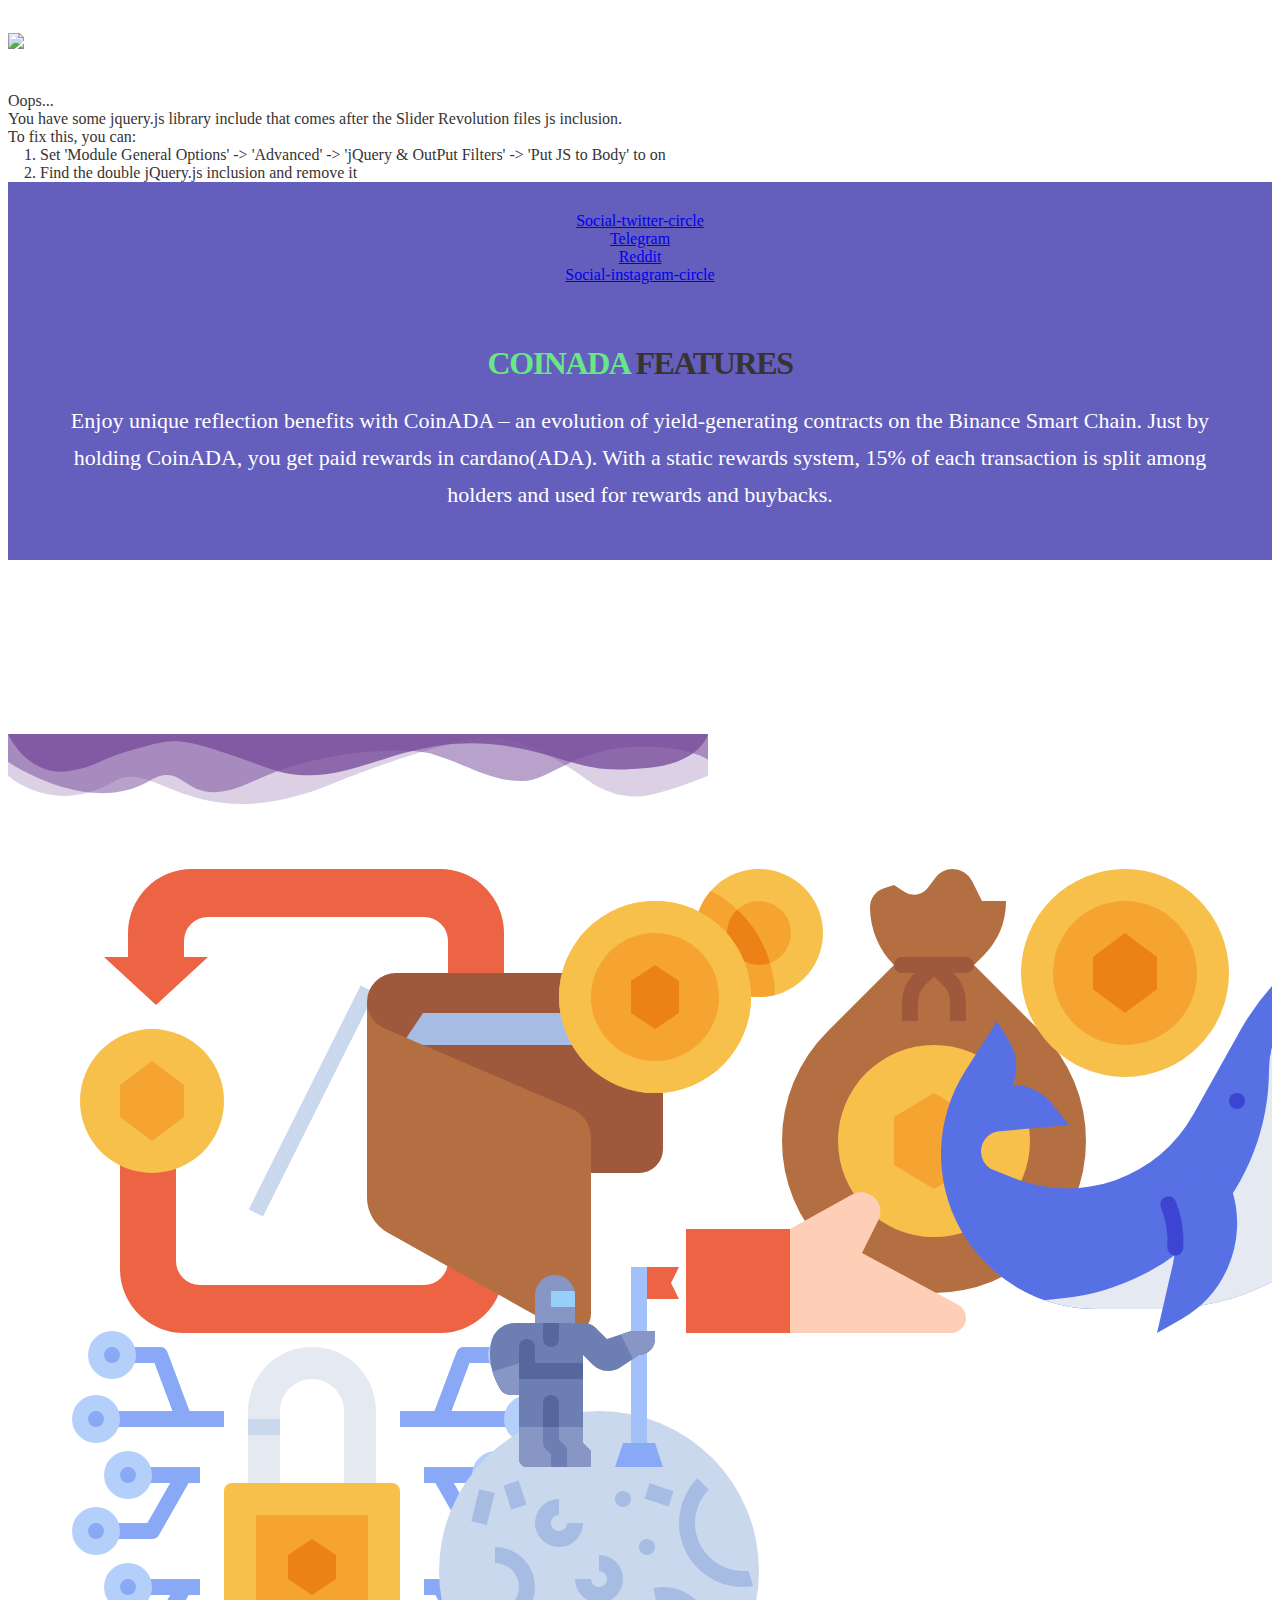
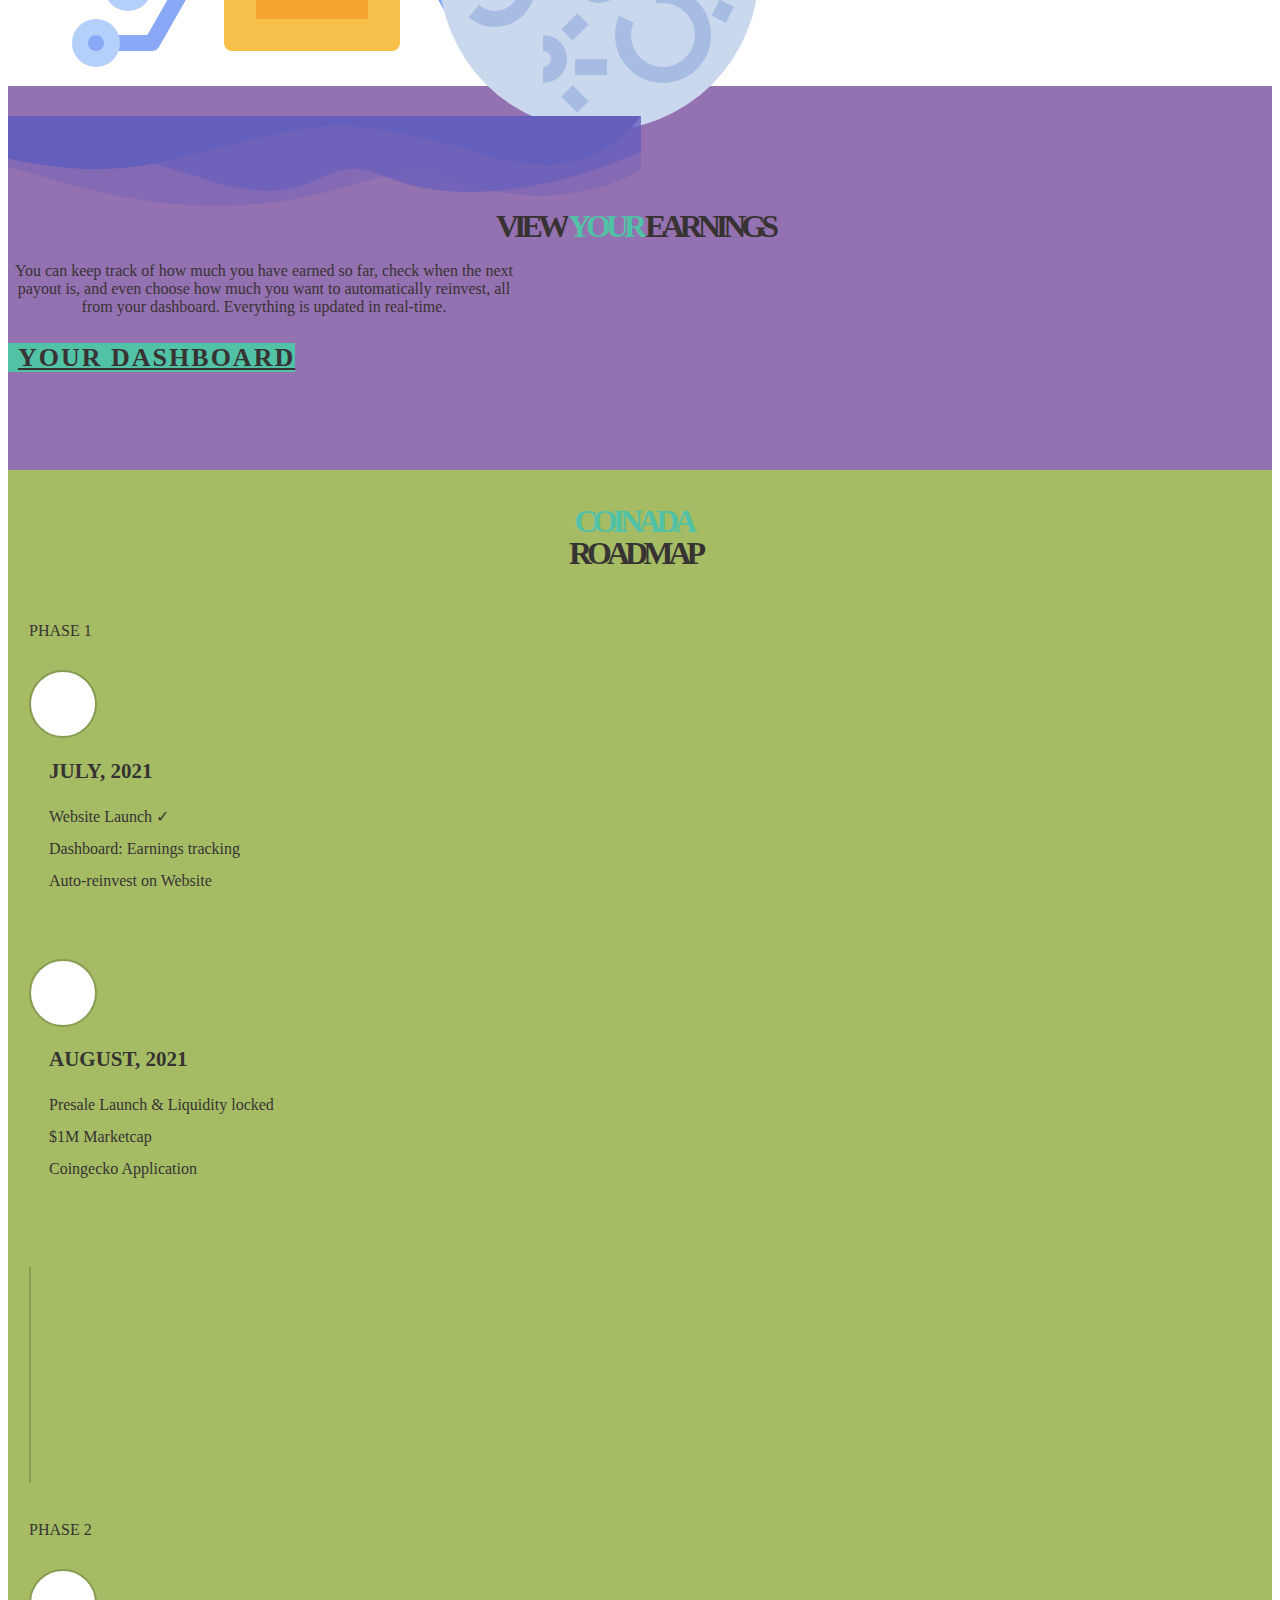
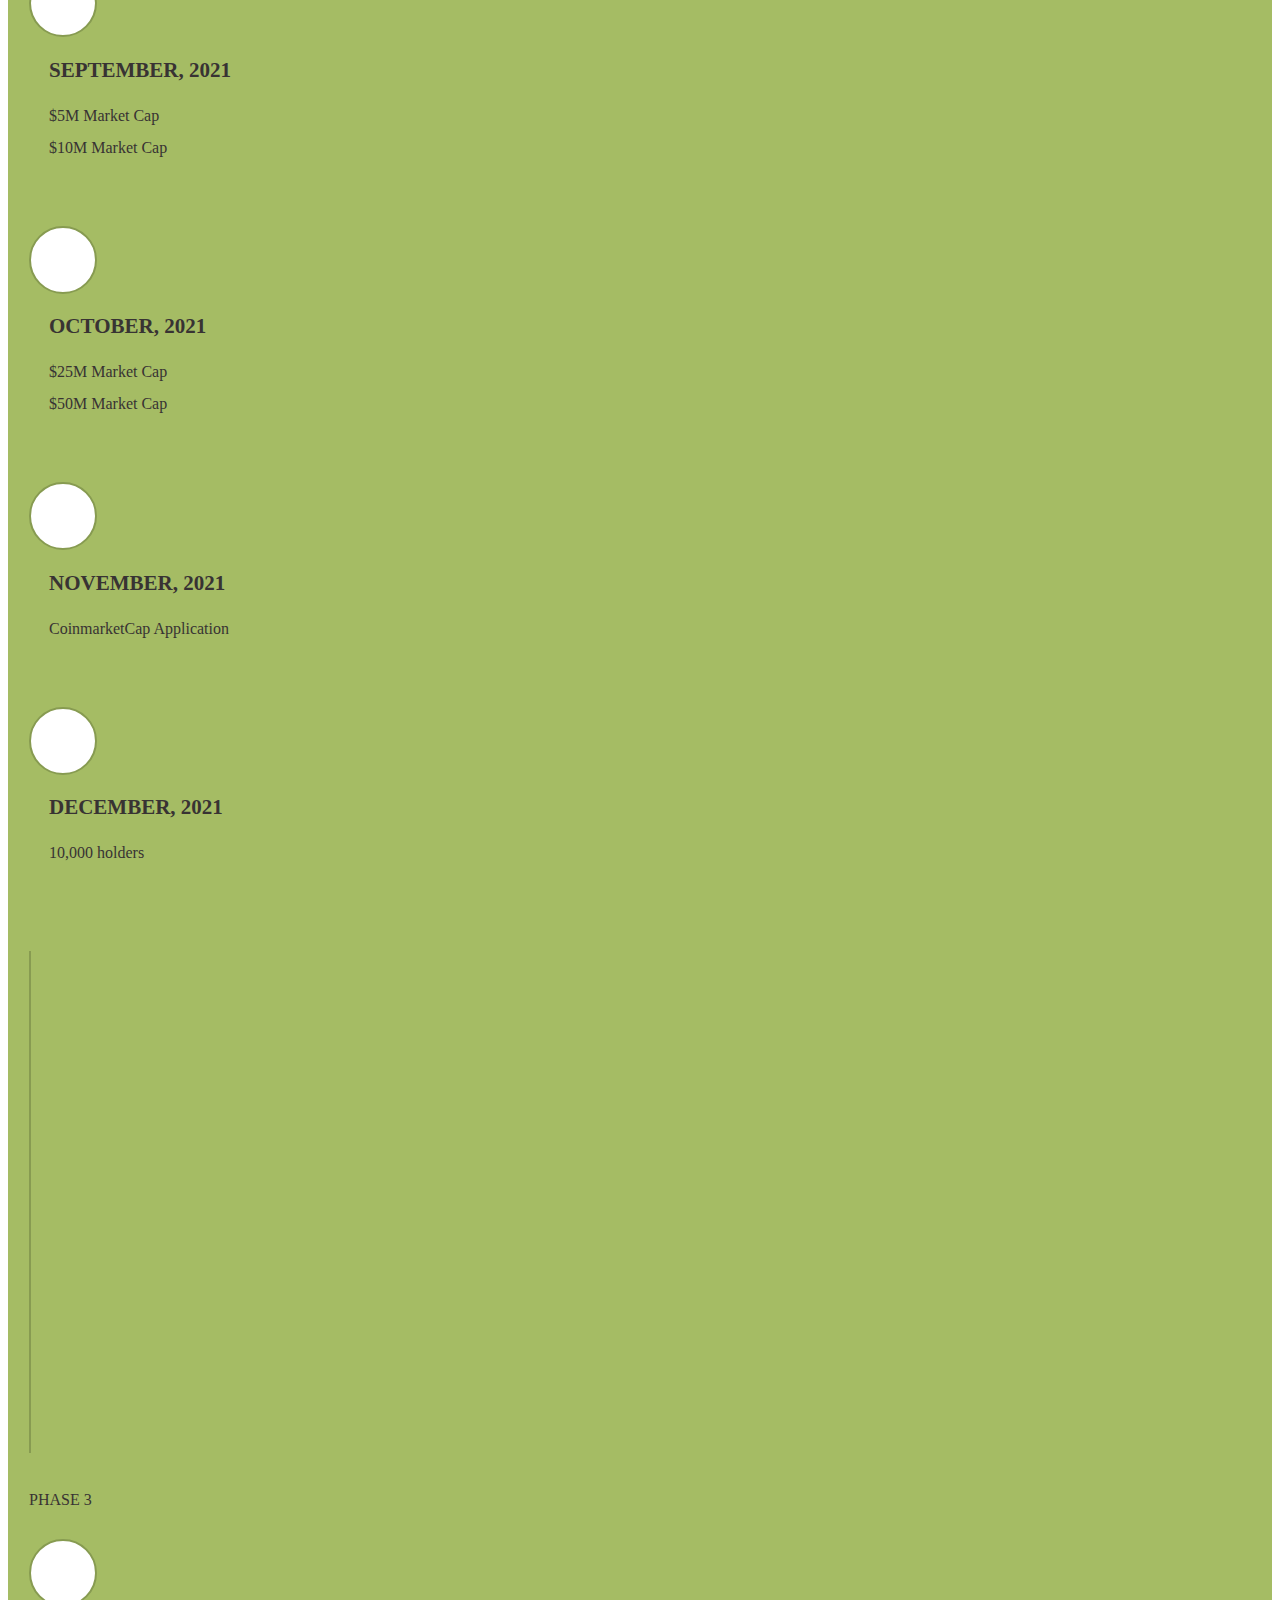
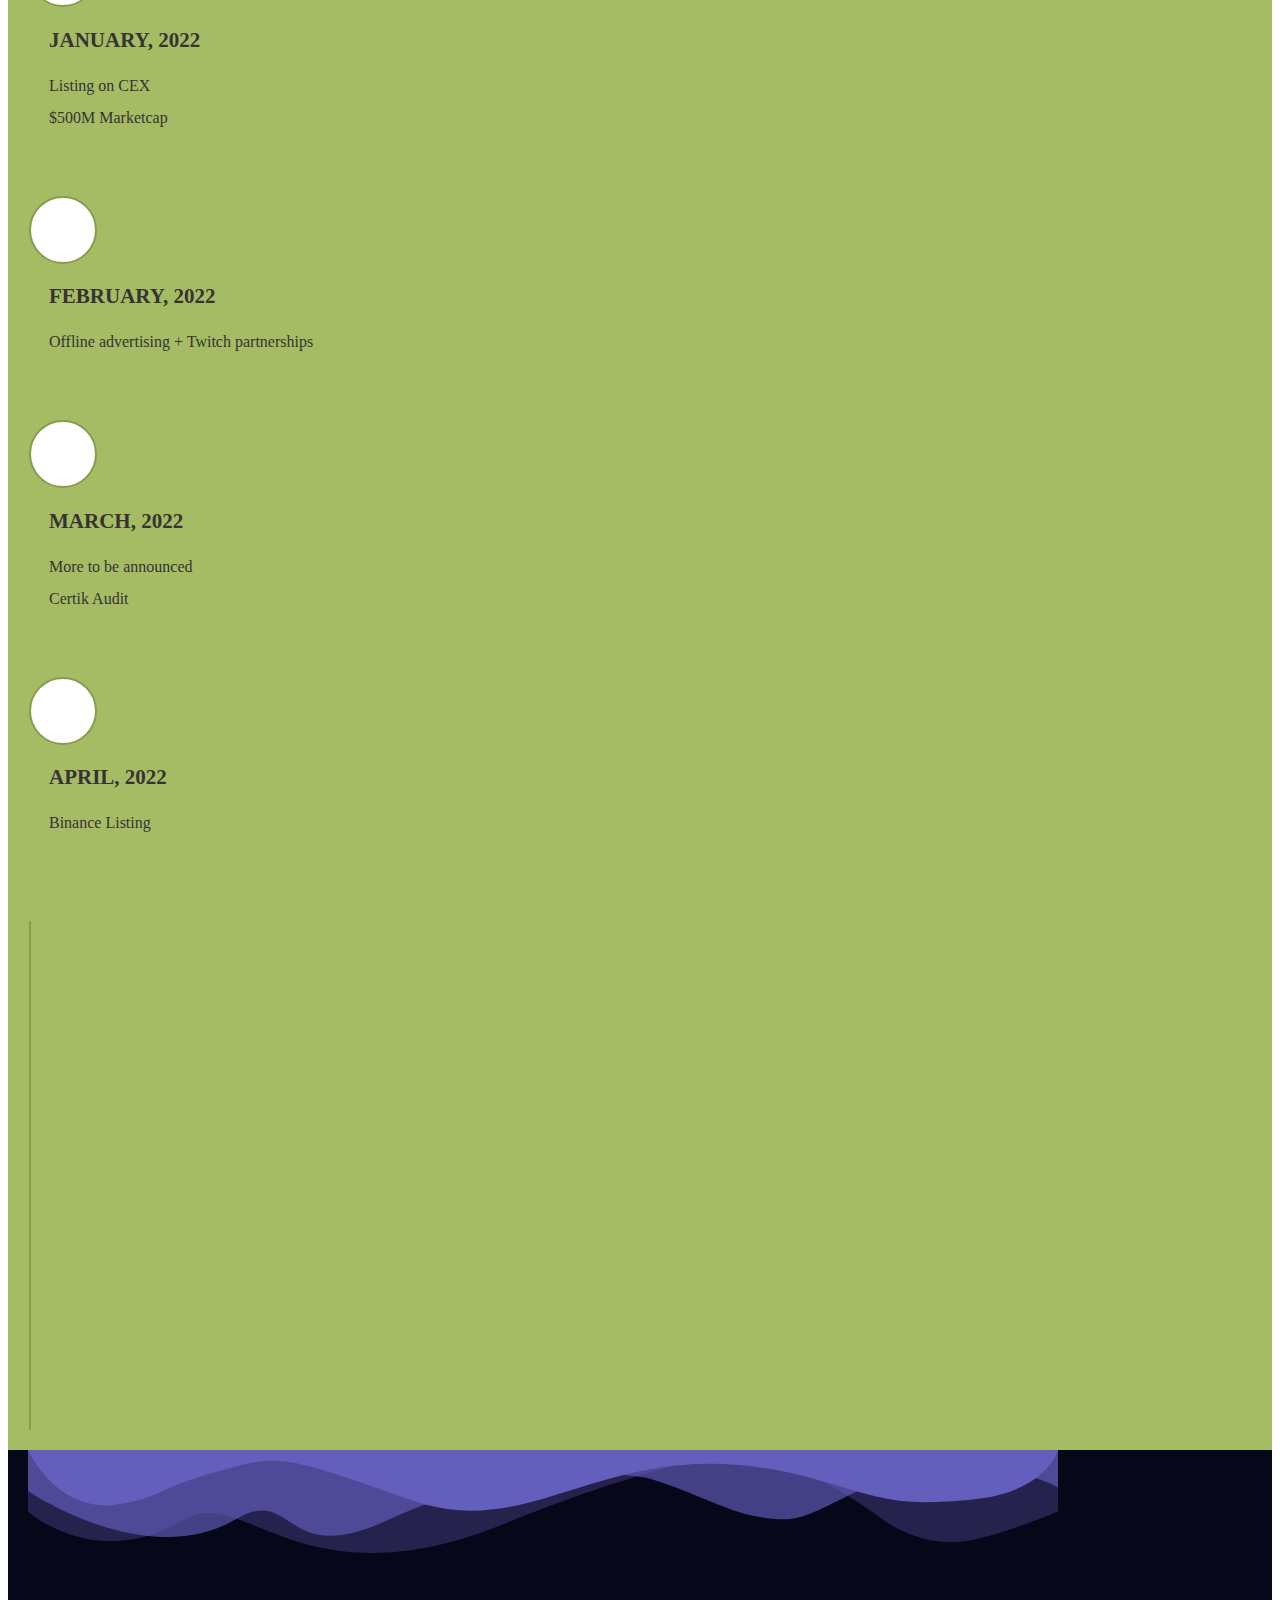
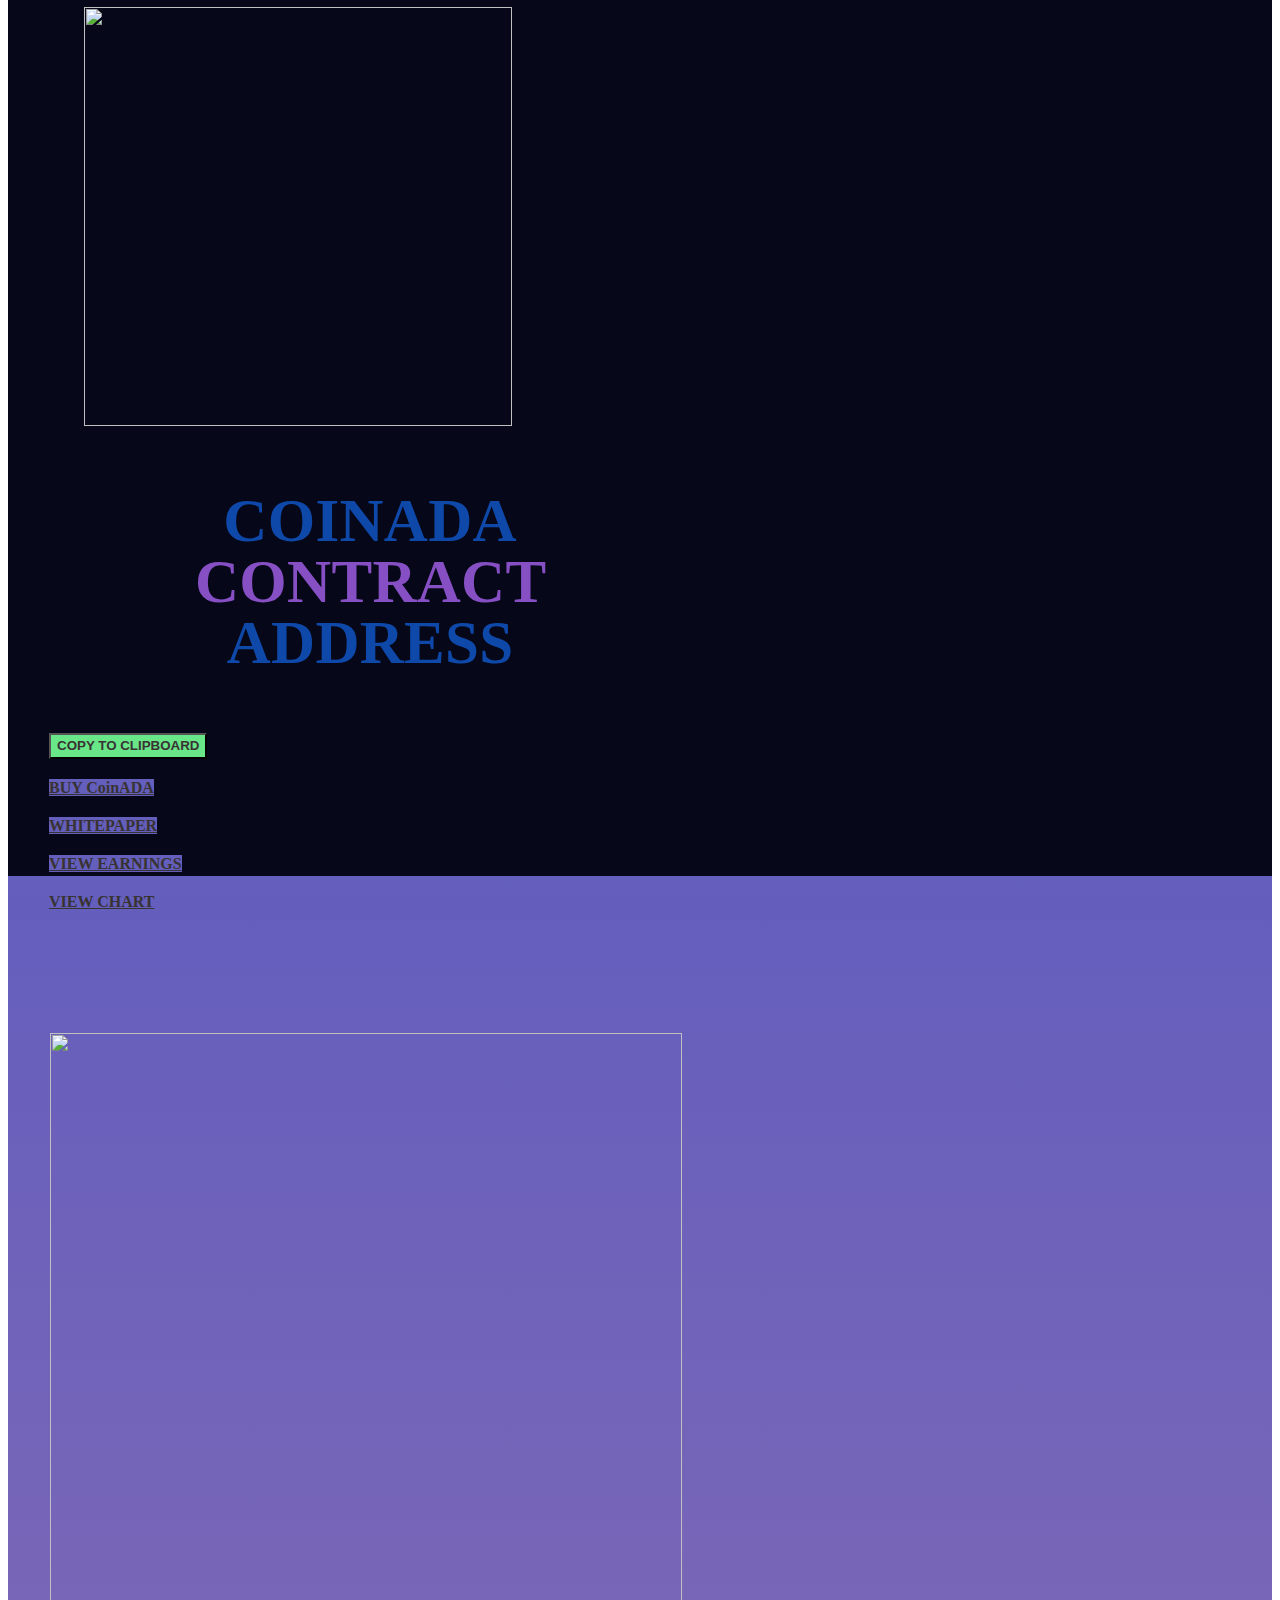
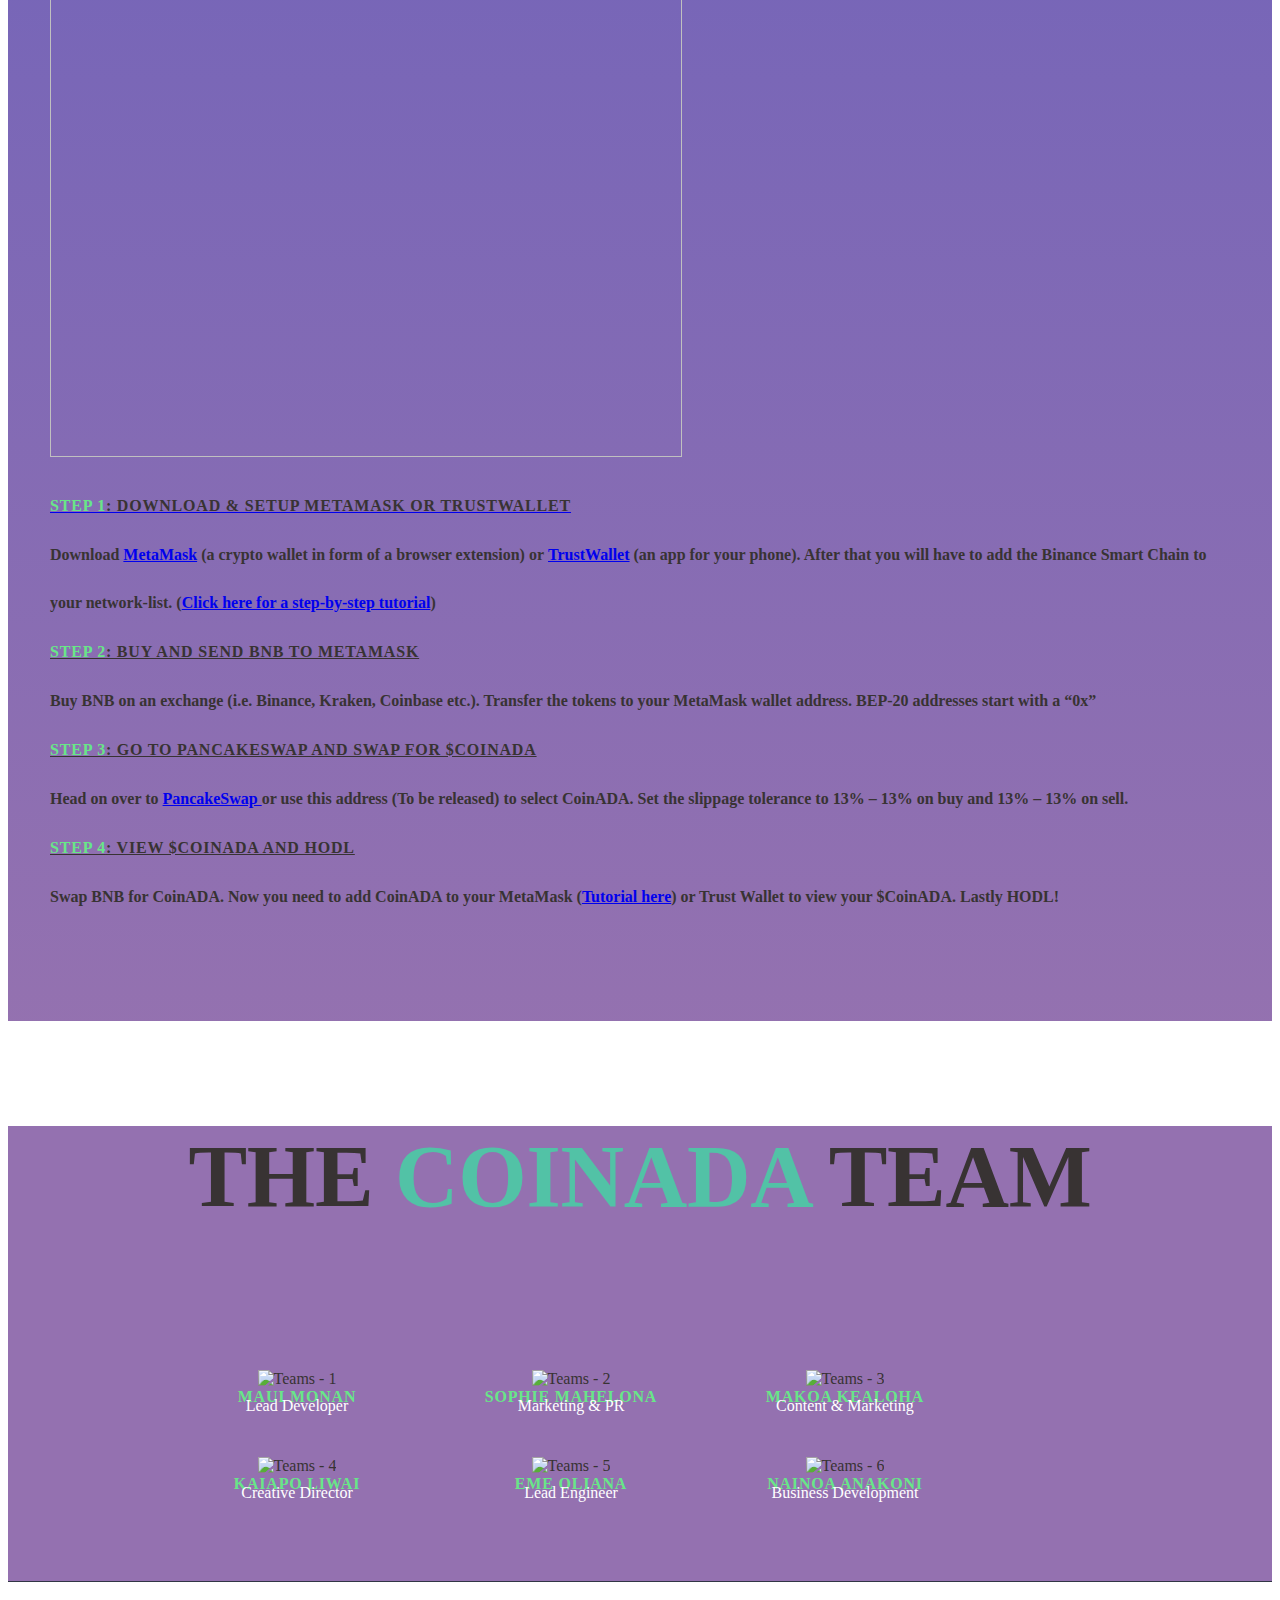
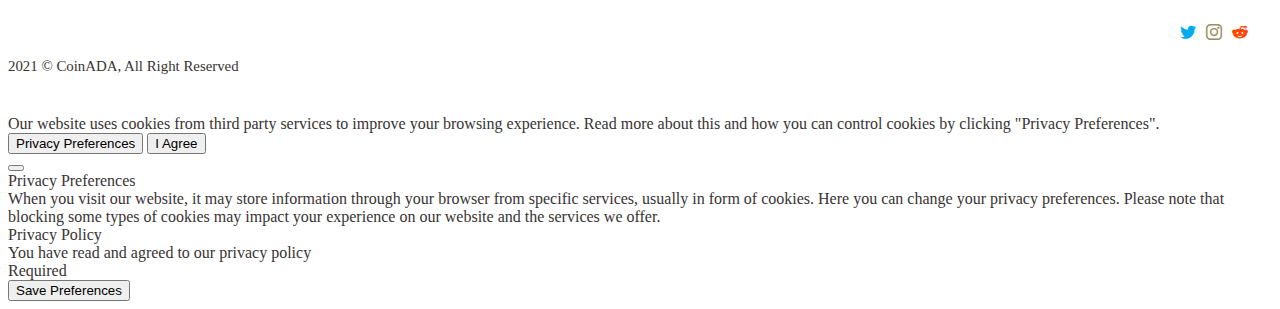
==== commit 946f4fd7: "Add files via upload" ====
--- a/index.html
+++ b/index.html
@@ -203,7 +203,7 @@
 																							<div class="site-title">
 											<div class="site-logo" style="width:295px;">
 			<a href="index.html" rel="home">
-									<span class="logo"><img src="wp-content/uploads/thegem-logos/logo_c68f56a092834184e3523920e1533a9d_1x.png" srcset="https://maka.finance/wp-content/uploads/thegem-logos/logo_c68f56a092834184e3523920e1533a9d_1x.png 1x,https://maka.finance/wp-content/uploads/thegem-logos/logo_c68f56a092834184e3523920e1533a9d_2x.png 2x,https://maka.finance/wp-content/uploads/thegem-logos/logo_c68f56a092834184e3523920e1533a9d_3x.png 3x" alt="Maka Finance" style="width:295px;" class="tgp-exclude default"/><img src="wp-content/uploads/thegem-logos/logo_2dac0b545a38fd6c26db1b6bc90c0216_1x.png" srcset="https://maka.finance/wp-content/uploads/thegem-logos/logo_2dac0b545a38fd6c26db1b6bc90c0216_1x.png 1x,https://maka.finance/wp-content/uploads/thegem-logos/logo_2dac0b545a38fd6c26db1b6bc90c0216_2x.png 2x,https://maka.finance/wp-content/uploads/thegem-logos/logo_2dac0b545a38fd6c26db1b6bc90c0216_3x.png 3x" alt="Maka Finance" style="width:132px;" class="tgp-exclude small light"/><img src="wp-content/uploads/thegem-logos/logo_03db8ad453245994d923a1879b486536_1x.png" srcset="https://maka.finance/wp-content/uploads/thegem-logos/logo_03db8ad453245994d923a1879b486536_1x.png 1x,https://maka.finance/wp-content/uploads/thegem-logos/logo_03db8ad453245994d923a1879b486536_2x.png 2x,https://maka.finance/wp-content/uploads/thegem-logos/logo_03db8ad453245994d923a1879b486536_3x.png 3x" alt="Maka Finance" style="width:132px;" class="tgp-exclude small"/></span>
+									<span class="logo"><img src="wp-content/uploads/thegem-logos/CoinADAaa.png" srcset="https://jamesashh.github.io/coinada/wp-content/uploads/thegem-logos/CoinADAaa.png 1x,https://jamesashh.github.io/coinada/wp-content/uploads/thegem-logos/CoinADAaa.png 2x,https://jamesashh.github.io/coinada/wp-content/uploads/thegem-logos/CoinADAaa.png 3x" alt="CoinADA" style="width:250px;" class="tgp-exclude default"/><img src="wp-content/uploads/thegem-logos/CoinADAaa.png" srcset="https://jamesashh.github.io/coinada/wp-content/uploads/thegem-logos/CoinADAaa.png 1x,https://jamesashh.github.io/coinada/wp-content/uploads/thegem-logos/CoinADAaa.png 2x,https://jamesashh.github.io/coinada/wp-content/uploads/thegem-logos/CoinADAaa.png 3x"  alt="CoinADA" style="width:132px;" class="tgp-exclude small light"/><img src="wp-content/uploads/thegem-logos/CoinADAaa.png" srcset="https://jamesashh.github.io/coinada/wp-content/uploads/thegem-logos/CoinADAaa.png 1x,https://jamesashh.github.io/coinada/wp-content/uploads/thegem-logos/CoinADAaa.png 2x,https://jamesashh.github.io/coinada/wp-content/uploads/thegem-logos/CoinADAaa.png 3x" alt="Maka Finance" style="width:132px;" class="tgp-exclude small"/></span>
 							</a>
 		</div>
 										</div>
@@ -231,7 +231,7 @@
 				<rs-module id="rev_slider_4_1" style="" data-version="6.4.6">
 					<rs-slides>
 						<rs-slide data-key="rs-4" data-title="Slide" data-anim="ms:300;" data-in="o:0;" data-out="a:false;">
-							<img src="../o2w.96c.myftpupload.com/wp-content/uploads/2021/07/Maka-Main-Background-1.jpg" title="Maka &#8211; Main Background &#8211; 1" width="1900" height="1069" class="rev-slidebg tp-rs-img" data-bg="p:center bottom;" data-no-retina>
+							<img src="./o2w.96c.myftpupload.com/wp-content/uploads/2021/07/Maka-Main-Background-1.png" title="Maka &#8211; Main Background &#8211; 1" width="1900" height="1069" class="rev-slidebg tp-rs-img" data-bg="p:center bottom;" data-no-retina>
 <!--
 							--><rs-layer
 								id="slider-4-slide-4-layer-0" 
@@ -243,7 +243,7 @@
 								data-frame_1="st:300;sR:300;"
 								data-frame_999="o:0;st:w;sR:8400;"
 								style="z-index:8;"
-							><img src="../o2w.96c.myftpupload.com/wp-content/uploads/2021/07/Maka-Man-3.gif" class="tp-rs-img" width="688" height="752" data-no-retina> 
+							><img src="./o2w.96c.myftpupload.com/wp-content/uploads/2021/07/Maka-Man-3.gif" class="tp-rs-img" width="688" height="752" data-no-retina> 
 							</rs-layer><!--
 
 							--><rs-layer
--- a/wp-content/themes/thegem-elementor/style41a3.css
+++ b/wp-content/themes/thegem-elementor/style41a3.css
@@ -0,0 +1 @@
+@font-face{font-family:thegem-icons;src:url(fonts/thegem-icons.eot);src:url(fonts/thegem-iconsd41d.eot?#iefix) format('embedded-opentype'),url(fonts/thegem-icons.woff) format('woff'),url(fonts/thegem-icons.ttf) format('truetype'),url(fonts/thegem-icons.svg#thegem-icons) format('svg');font-weight:400;font-style:normal}@font-face{font-family:thegem-socials;src:url(fonts/thegem-socials.eot);src:url(fonts/thegem-socialsd41d.eot?#iefix) format('embedded-opentype'),url(fonts/thegem-socials.woff) format('woff'),url(fonts/thegem-socials.ttf) format('truetype'),url(fonts/thegem-socials.svg#thegem-socials) format('svg');font-weight:400;font-style:normal}body{background-attachment:fixed}p{margin:0 0 1.1em}a{-o-transition:color .3s,background-color .3s;-webkit-transition:color .3s,background-color .3s;transition:color .3s,background-color .3s}::placeholder{opacity:1}.row{margin-bottom:1.1em}.row:last-of-type{margin-bottom:0}button{outline:none}h1:first-child{margin-top:-10px}h1,.title-h1{margin:1.4em 0;text-transform:uppercase;letter-spacing:.05em}h2,.title-h2{text-transform:uppercase;margin:1.2em 0;letter-spacing:.05em}h3,.title-h3{text-transform:uppercase;margin:1.13em 0;letter-spacing:.05em}h4,.title-h4{text-transform:uppercase;margin:1em 0;letter-spacing:.05em}h5,.title-h5{text-transform:uppercase;margin:.5em 0;letter-spacing:.05em}h6,.title-h6{text-transform:uppercase;margin:1.19em 0;letter-spacing:.05em}.title-xlarge{margin:1.4em 0;text-transform:uppercase;letter-spacing:.05em}h1 .light,h2 .light,h3 .light,h4 .light,h5 .light,h6 .light,.title-h1 .light,.title-h2 .light,.title-h3 .light,.title-h4 .light,.title-h5 .light,.title-h6 .light,.title-xlarge .light{text-transform:uppercase;font-size:inherit;line-height:inherit}.letter-spacing{letter-spacing:.05em}.page-title-block .title-xlarge,.page-title-block h1,.page-title-block h2,.page-title-block h3,.page-title-block h4,.page-title-block h5,.page-title-block h6,.page-title-block .title-h1,.page-title-block .title-h2,.page-title-block .title-h3,.page-title-block .title-h4,.page-title-block .title-h5,.page-title-block .title-h6{margin:0 auto}.small-body{font-size:85%;line-height:inherit;display:block;line-height:23px}.centered-box{text-align:center}.gem-dummy{display:inline-block;width:100%;height:100%;border-radius:50%;-moz-border-radius:50%;-webkit-border-radius:50%}.grayscale,.grayscale-image img{filter:url(css/grayscale.svg#greyscale);-webkit-filter:grayscale(100%);-moz-filter:grayscale(100%);-ms-filter:grayscale(100%);-o-filter:grayscale(100%);filter:grayscale(100%)}.gscale img{-webkit-filter:grayscale(100%);filter:grayscale(100%);-webkit-transition:.3s linear;transition:.3s linear}.gscale:hover img{-webkit-filter:grayscale(0);filter:grayscale(0)}.grayscale-hover:hover,.grayscale-image a:hover img,.grayscale-image .hover img{-webkit-filter:none;-moz-filter:none;-ms-filter:none;-o-filter:none;filter:none}.disable-grayscale .grayscale-hover,.disable-grayscale .grayscale-image a img,.disable-grayscale .grayscale-image img{-webkit-filter:none;-moz-filter:none;-ms-filter:none;-o-filter:none;filter:none}.inline-row{font-size:0;margin-bottom:-42px}.inline-row-center{text-align:center}.inline-column{float:none;display:inline-block;text-align:left;vertical-align:top;margin-bottom:42px}.inline-inside{font-size:0;line-height:0}.z-index{z-index:1000;position:relative}ul.styled,ol.styled,ul.product_list_widget{margin:0;padding:0;list-style:none}.fullwidth-block-inner>:last-child,.fullwidth-block-inner>.container>:last-child,.centered-box>:last-child,.gem-textbox-content>:last-child,.gem-icon-with-text-text>:last-child,.gem-icon-with-text-content>:last-child,.gem-alert-box-content>:last-child,.gem-map-with-text-content>:last-child,.gem-map-with-text-content>.container>:last-child,blockquote>:last-child,.comment-text>:last-child,.entry-content.post-content>:last-child,.elementor-text-editor>:last-child,.elementor-tab-content>:last-child,.gem-text-output>:last-child{margin-bottom:0}.entry-content.post-content>.wpb_row:last-child,.gem-textbox-content>.wpb_row:last-child{margin-bottom:0}.fullwidth-block-inner>:first-child,.fullwidth-block-inner>.container>:first-child,.centered-box>:first-child,.gem-textbox-content>:first-child,.gem-icon-with-text-text>:first-child,.gem-icon-with-text-content>:first-child,.gem-map-with-text-content>:first-child,.gem-map-with-text-content>.container>:first-child,.gem_tab>:first-child,blockquote>:first-child,.comment-text>:first-child,.wpb_wrapper>:first-child,.elementor-text-editor>:first-child,.elementor-tab-content>:first-child,.gem-text-output>:first-child{margin-top:0}.gem-prev,.gem-next,.ls-thegem a.ls-nav-prev,.ls-thegem a.ls-nav-next{position:absolute;width:40px;top:0;bottom:0;font-size:0;line-height:0;text-indent:100%;overflow:hidden;display:block;-o-transition:all .3s;-webkit-transition:all .3s;transition:all .3s}.gem-prev:focus,.gem-next:focus,.ls-thegem a.ls-nav-prev:focus,.ls-thegem a.ls-nav-next:focus{outline:0}.nivo-directionNav .gem-prev,.nivo-directionNav .gem-next,.ls-thegem a.ls-nav-prev,.ls-thegem a.ls-nav-next,.related-products-carousel.fullwidth-block .gem-prev,.related-products-carousel.fullwidth-block .gem-next{width:10%;z-index:10}.gem-prev,.ls-thegem a.ls-nav-prev{left:0}.gem-next,.ls-thegem a.ls-nav-next{right:0}.gem-prev:after,.gem-next:after,.ls-thegem a.ls-nav-prev:after,.ls-thegem a.ls-nav-next:after{position:absolute;font-family:thegem-icons;font-style:normal;top:50%;margin-top:-20px;left:50%;margin-left:-20px;font-size:24px;width:40px;height:40px;line-height:40px;text-align:center;text-indent:0;-o-transition:all .3s;-webkit-transition:all .3s;transition:all .3s}.gem-prev:after,.ls-thegem a.ls-nav-prev:after{content:'\e636'}.gem-next:after,.ls-thegem a.ls-nav-next:after{content:'\e634'}.gem-prev.disabled,.gem-next.disabled{visibility:hidden}.gem-pagination{text-align:left;margin-top:75px}.gem-pagination.centered-box{text-align:center}.gem-pagination-links{margin:0 -8px}.gem-pagination a,.gem-pagination .current{position:relative;display:inline-block;margin:0 8px;width:30px;height:30px;line-height:26px;text-align:center;vertical-align:top;text-decoration:none;margin-bottom:16px;font-size:14px;-o-transition:all .3s;-webkit-transition:all .3s;transition:all .3s}.gem-pagination .prev,.gem-pagination .next{font-size:0}.gem-pagination .prev:before,.gem-pagination .next:before{font-family:thegem-icons;font-style:normal;font-weight:400;font-size:24px}.gem-pagination .prev:before{content:'\e636'}.gem-pagination .next:before{content:'\e634'}.gem-mini-pagination{text-align:center;padding-top:15px}.gem-mini-pagination a{display:inline-block;width:17px;height:17px;font-size:0;line-height:0;text-indent:100%;overflow:hidden;margin:0 7px;border-radius:17px;-moz-border-radius:17px;-webkit-border-radius:17px}.gem-mini-pagination a:focus{outline:0}.vc_pagination.vc_pagination-style-thegem.vc_pagination-shape-circle .vc_pagination-trigger{width:16px;height:16px;background-color:#b6c6c9;border-radius:50%}.vc_pagination.vc_pagination-style-thegem.vc_pagination-shape-circle .vc_pagination-trigger:hover{background-color:#b6c6c9}.vc_pagination.vc_pagination-style-thegem.vc_pagination-shape-circle .vc_active .vc_pagination-trigger{background-color:#00bcd4}.vc_pagination.vc_pagination-style-thegem.vc_pagination-shape-square .vc_pagination-trigger{width:16px;height:16px;background-color:#3c3950;border-radius:3px}.vc_pagination.vc_pagination-style-thegem.vc_pagination-shape-square .vc_pagination-trigger:hover{background-color:#3c3950}.vc_pagination.vc_pagination-style-thegem.vc_pagination-shape-square .vc_active .vc_pagination-trigger{background-color:#00bcd4}.gem-print-icon{display:inline-block;font-family:thegem-user-icons;font-feature-settings:normal;font-kerning:auto;font-language-override:normal;font-size:inherit;font-size-adjust:none;font-stretch:normal;font-style:normal;font-synthesis:weight style;font-variant:normal;font-weight:400;line-height:1;text-rendering:auto;text-align:center;vertical-align:middle}.gem-print-icon.gem-icon-pack-elegant{font-family:eleganticons;font-size:16px}.gem-print-icon.gem-icon-pack-material{font-family:materialdesignicons;font-size:24px}.gem-print-icon.gem-icon-pack-fontawesome{font-family:fontawesome;font-size:14px}.gem-print-icon.gem-icon-pack-userpack{font-family:userpack;font-size:16px}.gem-print-icon.gem-icon-pack-thegem-icons::before{font-family:thegem-icons;font-style:normal;font-size:16px;vertical-align:top}.gem-print-icon.gem-icon-pack-thegem-icons.gem-icon-share::before{content:'\e60d'}.gem-print-icon.gem-icon-pack-thegem-icons.gem-icon-prev::before{content:'\e636';font-size:24px}.gem-print-icon.gem-icon-pack-thegem-icons.gem-icon-next::before{content:'\e634';font-size:24px}.gem-print-icon.gem-icon-pack-thegem-icons.gem-icon-hamburger::before{content:'\e620'}.gem-icon{position:relative;font-weight:400;font-family:eleganticons;font-size:24px;border-radius:50%;display:inline-block;vertical-align:middle;border-style:solid;border-width:3px;font-style:normal;border-color:transparent}.gem-icon.gem-icon-pack-material{font-family:materialdesignicons}.gem-icon.gem-icon-pack-fontawesome{font-family:fontawesome}.gem-icon.gem-icon-pack-userpack{font-family:userpack}.gem-icon-centered{display:block;margin:0 auto}.gem-icon-inner{position:relative;height:100%;border-radius:50%;width:46px;height:46px;line-height:46px;margin:-1px}.gem-icon-size-small{font-size:24px;border-style:solid;border-width:3px;height:50px}.gem-icon-size-small .gem-icon-inner{width:46px;height:46px;line-height:46px}.gem-icon.gem-simple-icon{-moz-border-radius:0;-webkit-border-radius:0;border-radius:0;width:24px;height:24px;line-height:24px;border:0}.gem-icon.gem-simple-icon .gem-icon-inner{width:100%;height:100%;line-height:inherit;-moz-border-radius:0;-webkit-border-radius:0;border-radius:0}.gem-icon-shape-square,.gem-simple-icon{border-radius:3px}.gem-icon-shape-square .gem-icon-inner{border-radius:0}.gem-icon-size-medium{font-size:48px;border-width:4px;height:80px}.gem-icon-size-medium .gem-icon-inner{width:74px;height:74px;line-height:74px}.gem-icon-size-medium.gem-simple-icon{width:48px;height:48px;line-height:48px}.gem-icon-size-medium.gem-icon-shape-square,.gem-icon-size-medium.gem-simple-icon{border-radius:3px}.gem-icon-size-large{font-size:96px;border-width:7px;height:160px}.gem-icon-size-large .gem-icon-inner{width:148px;height:148px;line-height:148px}.gem-icon-size-large.gem-simple-icon{width:96px;height:96px;line-height:96px}.gem-icon-size-large.gem-icon-shape-square,.gem-icon-size-large.gem-simple-icon{border-radius:6px}.gem-icon-size-xlarge{font-size:144px;border-width:13px;height:240px}.gem-icon-size-xlarge .gem-icon-inner{width:216px;height:216px;line-height:216px}.gem-icon-size-xlarge.gem-simple-icon{width:144px;height:144px;line-height:144px}.gem-icon-size-xlarge.gem-icon-shape-square,.gem-icon-size-xlarge.gem-simple-icon{border-radius:9px}.gem-icon .gem-icon-half-1,.gem-icon .gem-icon-half-2{float:left;width:100%;height:100%;overflow:hidden;text-align:center}.gem-icon .gem-icon-half-1{margin-left:-50%}.gem-icon .gem-icon-half-2{margin-right:-50%}.gem-icon.angle-45deg-l .gem-icon-half-1,.gem-icon.angle-45deg-l .gem-icon-half-2{transform:skew(45deg,0);-o-transform:skew(45deg,0);-ms-transform:skew(45deg,0);-moz-transform:skew(45deg,0);-webkit-transform:skew(45deg,0)}.gem-icon.angle-45deg-r .gem-icon-half-1,.gem-icon.angle-45deg-r .gem-icon-half-2{transform:skew(-45deg,0);-o-transform:skew(-45deg,0);-ms-transform:skew(-45deg,0);-moz-transform:skew(-45deg,0);-webkit-transform:skew(-45deg,0)}.gem-icon .back-angle{display:block;position:relative;width:200%;height:100%}.gem-icon .gem-icon-half-2 .back-angle{left:-100%}.gem-icon.angle-45deg-l .back-angle{transform:skew(-45deg,0);-o-transform:skew(-45deg,0);-ms-transform:skew(-45deg,0);-moz-transform:skew(-45deg,0);-webkit-transform:skew(-45deg,0)}.gem-icon.angle-45deg-r .back-angle{transform:skew(45deg,0);-o-transform:skew(45deg,0);-ms-transform:skew(45deg,0);-moz-transform:skew(45deg,0);-webkit-transform:skew(45deg,0)}.gem-icon-size-small,.gem-icon-size-medium,.gem-icon-size-large,.gem-icon-size-xlarge{height:unset}.gem-button,input[type=submit]{position:relative;display:inline-block;text-align:center;text-transform:uppercase;white-space:nowrap;border:0;vertical-align:middle;height:40px;line-height:40px;padding:0 17px;font-size:14px;margin:25px;-o-transition:all .3s;-webkit-transition:all .3s;transition:all .3s;border-radius:3px}.gem-button.gem-button-no-uppercase{text-transform:none}.gem-button:hover{text-decoration:none}.gem-button-position-inline{display:inline-block;vertical-align:top}.gem-button-position-left{float:left}.gem-button-position-right{float:right}.gem-button-position-center{clear:both;text-align:center;display:block}.gem-button-position-fullwidth .gem-button{width:100%;padding-left:5px;padding-right:5px;text-align:center}.gem-button-size-tiny,input.gem-button-size-tiny{height:30px;line-height:30px;padding:0 14px;font-size:14px;margin:20px}.gem-button-size-small,input.gem-button-size-small{height:40px;line-height:40px;padding:0 17px;font-size:14px;margin:25px}.gem-button-size-medium,input.gem-button-size-medium{height:50px;line-height:50px;padding:0 25px;font-size:19px;margin:30px}.gem-button-size-large,input.gem-button-size-large{height:80px;line-height:80px;padding:0 37px;font-size:24px;margin:40px}.gem-button-size-giant,input.gem-button-size-giant{height:100px;line-height:100px;padding:0 53px;font-size:36px;margin:50px}@media(max-width:992px){.gem-button-tablet-size-tiny,input.gem-button-tablet-size-tiny{height:30px;line-height:30px;padding:0 14px;font-size:14px;margin:20px}.gem-button-tablet-size-small,input.gem-button-tablet-size-small{height:40px;line-height:40px;padding:0 17px;font-size:14px;margin:25px}.gem-button-tablet-size-medium,input.gem-button-tablet-size-medium{height:50px;line-height:50px;padding:0 25px;font-size:19px;margin:30px}.gem-button-tablet-size-large,input.gem-button-tablet-size-large{height:80px;line-height:80px;padding:0 37px;font-size:24px;margin:40px}.gem-button-tablet-size-giant,input.gem-button-tablet-size-giant{height:100px;line-height:100px;padding:0 53px;font-size:36px;margin:50px}}@media(max-width:767px){.gem-button-mobile-size-tiny,input.gem-button-mobile-size-tiny{height:30px;line-height:30px;padding:0 14px;font-size:14px;margin:20px}.gem-button-mobile-size-small,input.gem-button-mobile-size-small{height:40px;line-height:40px;padding:0 17px;font-size:14px;margin:25px}.gem-button-mobile-size-medium,input.gem-button-mobile-size-medium{height:50px;line-height:50px;padding:0 25px;font-size:19px;margin:30px}.gem-button-mobile-size-large,input.gem-button-mobile-size-large{height:80px;line-height:80px;padding:0 37px;font-size:24px;margin:40px}.gem-button-mobile-size-giant,input.gem-button-mobile-size-giant{height:100px;line-height:100px;padding:0 53px;font-size:36px;margin:50px}}.gem-button.gem-button-empty{padding-left:0;padding-right:0;width:40px}.gem-button.gem-button-empty.gem-button-size-tiny{width:30px}.gem-button.gem-button-empty.gem-button-size-small{width:40px}.gem-button.gem-button-empty.gem-button-size-medium{width:50px}.gem-button.gem-button-empty.gem-button-size-large{width:80px}.gem-button.gem-button-empty.gem-button-size-giant{width:100px}.gem-button.gem-button-style-outline{border-width:2px;line-height:36px;border-style:solid;background:0 0}.gem-button.gem-button-style-outline{background:0 0}.gem-button-style-outline.gem-button-border-1{border-width:1px;line-height:38px}.gem-button-style-outline.gem-button-border-3{border-width:3px;line-height:34px}.gem-button-style-outline.gem-button-border-4{border-width:4px;line-height:32px}.gem-button-style-outline.gem-button-border-5{border-width:5px;line-height:30px}.gem-button-style-outline.gem-button-border-6{border-width:6px;line-height:28px}.gem-button-size-tiny.gem-button-border-1{line-height:28px}.gem-button-size-tiny.gem-button-style-outline{line-height:26px}.gem-button-size-tiny.gem-button-border-3{line-height:24px}.gem-button-size-tiny.gem-button-border-4{line-height:22px}.gem-button-size-tiny.gem-button-border-5{line-height:20px}.gem-button-size-tiny.gem-button-border-6{line-height:18px}.gem-button-size-medium.gem-button-border-1{line-height:48px}.gem-button-size-medium.gem-button-style-outline{line-height:46px}.gem-button-size-medium.gem-button-border-3{line-height:44px}.gem-button-size-medium.gem-button-border-4{line-height:42px}.gem-button-size-medium.gem-button-border-5{line-height:40px}.gem-button-size-medium.gem-button-border-6{line-height:38px}.gem-button-size-large.gem-button-border-1{line-height:78px}.gem-button-size-large.gem-button-style-outline{line-height:76px}.gem-button-size-large.gem-button-border-3{line-height:74px}.gem-button-size-large.gem-button-border-4{line-height:72px}.gem-button-size-large.gem-button-border-5{line-height:70px}.gem-button-size-large.gem-button-border-6{line-height:68px}.gem-button-size-giant.gem-button-border-1{line-height:98px}.gem-button-size-giant.gem-button-style-outline{line-height:96px}.gem-button-size-giant.gem-button-border-3{line-height:94px}.gem-button-size-giant.gem-button-border-4{line-height:92px}.gem-button-size-giant.gem-button-border-5{line-height:90px}.gem-button-size-giant.gem-button-border-6{line-height:88px}@media(max-width:992px){.gem-button-tablet-size-small.gem-button-style-outline{border-width:2px;line-height:36px}.gem-button-style-outline.gem-button-tablet-border-1{border-width:1px;line-height:38px}.gem-button-style-outline.gem-button-tablet-border-3{border-width:3px;line-height:34px}.gem-button-style-outline.gem-button-tablet-border-4{border-width:4px;line-height:32px}.gem-button-style-outline.gem-button-tablet-border-5{border-width:5px;line-height:30px}.gem-button-style-outline.gem-button-tablet-border-6{border-width:6px;line-height:28px}.gem-button-tablet-size-tiny.gem-button-tablet-border-1{line-height:28px}.gem-button-tablet-size-tiny.gem-button-style-outline{line-height:26px}.gem-button-tablet-size-tiny.gem-button-tablet-border-3{line-height:24px}.gem-button-tablet-size-tiny.gem-button-tablet-border-4{line-height:22px}.gem-button-tablet-size-tiny.gem-button-tablet-border-5{line-height:20px}.gem-button-tablet-size-tiny.gem-button-tablet-border-6{line-height:18px}.gem-button-tablet-size-medium.gem-button-tablet-border-1{line-height:48px}.gem-button-tablet-size-medium.gem-button-style-outline{line-height:46px}.gem-button-tablet-size-medium.gem-button-tablet-border-3{line-height:44px}.gem-button-tablet-size-medium.gem-button-tablet-border-4{line-height:42px}.gem-button-tablet-size-medium.gem-button-tablet-border-5{line-height:40px}.gem-button-tablet-size-medium.gem-button-tablet-border-6{line-height:38px}.gem-button-tablet-size-large.gem-button-tablet-border-1{line-height:78px}.gem-button-tablet-size-large.gem-button-style-outline{line-height:76px}.gem-button-tablet-size-large.gem-button-tablet-border-3{line-height:74px}.gem-button-tablet-size-large.gem-button-tablet-border-4{line-height:72px}.gem-button-tablet-size-large.gem-button-tablet-border-5{line-height:70px}.gem-button-tablet-size-large.gem-button-tablet-border-6{line-height:68px}.gem-button-tablet-size-giant.gem-button-tablet-border-1{line-height:98px}.gem-button-tablet-size-giant.gem-button-style-outline{line-height:96px}.gem-button-tablet-size-giant.gem-button-tablet-border-3{line-height:94px}.gem-button-tablet-size-giant.gem-button-tablet-border-4{line-height:92px}.gem-button-tablet-size-giant.gem-button-tablet-border-5{line-height:90px}.gem-button-tablet-size-giant.gem-button-tablet-border-6{line-height:88px}}@media(max-width:767px){.gem-button-mobile-size-small.gem-button-style-outline{border-width:2px;line-height:36px}.gem-button-style-outline.gem-button-mobile-border-1{border-width:1px;line-height:38px}.gem-button-style-outline.gem-button-mobile-border-3{border-width:3px;line-height:34px}.gem-button-style-outline.gem-button-mobile-border-4{border-width:4px;line-height:32px}.gem-button-style-outline.gem-button-mobile-border-5{border-width:5px;line-height:30px}.gem-button-style-outline.gem-button-mobile-border-6{border-width:6px;line-height:28px}.gem-button-mobile-size-tiny.gem-button-mobile-border-1{line-height:28px}.gem-button-mobile-size-tiny.gem-button-style-outline{line-height:26px}.gem-button-mobile-size-tiny.gem-button-mobile-border-3{line-height:24px}.gem-button-mobile-size-tiny.gem-button-mobile-border-4{line-height:22px}.gem-button-mobile-size-tiny.gem-button-mobile-border-5{line-height:20px}.gem-button-mobile-size-tiny.gem-button-mobile-border-6{line-height:18px}.gem-button-mobile-size-medium.gem-button-mobile-border-1{line-height:48px}.gem-button-mobile-size-medium.gem-button-style-outline{line-height:46px}.gem-button-mobile-size-medium.gem-button-mobile-border-3{line-height:44px}.gem-button-mobile-size-medium.gem-button-mobile-border-4{line-height:42px}.gem-button-mobile-size-medium.gem-button-mobile-border-5{line-height:40px}.gem-button-mobile-size-medium.gem-button-mobile-border-6{line-height:38px}.gem-button-mobile-size-large.gem-button-mobile-border-1{line-height:78px}.gem-button-mobile-size-large.gem-button-style-outline{line-height:76px}.gem-button-mobile-size-large.gem-button-mobile-border-3{line-height:74px}.gem-button-mobile-size-large.gem-button-mobile-border-4{line-height:72px}.gem-button-mobile-size-large.gem-button-mobile-border-5{line-height:70px}.gem-button-mobile-size-large.gem-button-mobile-border-6{line-height:68px}.gem-button-mobile-size-giant.gem-button-mobile-border-1{line-height:98px}.gem-button-mobile-size-giant.gem-button-style-outline{line-height:96px}.gem-button-mobile-size-giant.gem-button-mobile-border-3{line-height:94px}.gem-button-mobile-size-giant.gem-button-mobile-border-4{line-height:92px}.gem-button-mobile-size-giant.gem-button-mobile-border-5{line-height:90px}.gem-button-mobile-size-giant.gem-button-mobile-border-6{line-height:88px}}.gem-button-position-inline .gem-button{margin-left:0}.gem-button-position-left .gem-button{margin-left:0;margin-top:0}.gem-button-position-right .gem-button{margin-right:0;margin-top:0}.gem-button-position-center .gem-button,.gem-button-position-fullwidth .gem-button{margin-left:0;margin-right:0}.gem-button-size-large .gem-print-icon.gem-icon-pack-elegant,.gem-button-size-giant .gem-print-icon.gem-icon-pack-elegant{font-size:32px}.gem-button-size-large .gem-print-icon.gem-icon-pack-material,.gem-button-size-giant .gem-print-icon.gem-icon-pack-material{font-size:48px}.gem-button-size-large .gem-print-icon.gem-icon-pack-fontawesome,.gem-button-size-giant .gem-print-icon.gem-icon-pack-fontawesome{font-size:28px}.gem-button-size-large .gem-print-icon.gem-icon-pack-userpack,.gem-button-size-giant .gem-print-icon.gem-icon-pack-userpack{font-size:32px}.gem-button i.gem-print-icon{line-height:inherit;vertical-align:top;height:100%;line-height:inherit}.gem-button-icon-position-left .gem-print-icon{margin-right:6px}.gem-button-icon-position-left.gem-button-size-tiny .gem-print-icon{margin-right:6px}.gem-button-icon-position-left.gem-button-size-medium .gem-print-icon{margin-right:9px}.gem-button-icon-position-left.gem-button-size-large .gem-print-icon{margin-right:12px}.gem-button-icon-position-left.gem-button-size-giant .gem-print-icon{margin-right:16px}.gem-button-icon-position-right .gem-print-icon{margin-left:6px}.gem-button-icon-position-right.gem-button-size-tiny .gem-print-icon{margin-left:6px}.gem-button-icon-position-right.gem-button-size-medium .gem-print-icon{margin-left:9px}.gem-button-icon-position-right.gem-button-size-large .gem-print-icon{margin-left:12px}.gem-button-icon-position-right.gem-button-size-giant .gem-print-icon{margin-left:16px}.blog-load-more{position:relative}.blog-load-more .gem-button{margin:0}.portfolio-load-more .gem-button,.gem-product-load-more .gem-button{margin-right:0}@media(max-width:767px){.gem-button-size-large{height:50px;line-height:50px;padding:0 25px;font-size:19px;margin:30px}.gem-button.gem-button-empty.gem-button-size-large{width:50px}.gem-button-size-large.gem-button-border-1{line-height:48px}.gem-button-size-large.gem-button-style-outline{line-height:46px}.gem-button-size-large.gem-button-border-3{line-height:44px}.gem-button-size-large.gem-button-border-4{line-height:42px}.gem-button-size-large.gem-button-border-5{line-height:40px}.gem-button-size-large.gem-button-border-6{line-height:38px}.gem-button-icon-position-left.gem-button-size-large .gem-print-icon{margin-right:9px}.gem-button-icon-position-right.gem-button-size-large .gem-print-icon{margin-left:9px}.gem-button-size-giant{height:80px;line-height:80px;padding:0 37px;font-size:24px;margin:40px}.gem-button.gem-button-empty.gem-button-size-giant{width:80px}.gem-button-size-giant.gem-button-border-1{line-height:78px}.gem-button-size-giant.gem-button-style-outline{line-height:76px}.gem-button-size-giant.gem-button-border-3{line-height:74px}.gem-button-size-giant.gem-button-border-4{line-height:72px}.gem-button-size-giant.gem-button-border-5{line-height:70px}.gem-button-size-giant.gem-button-border-6{line-height:68px}.gem-button-icon-position-left.gem-button-size-giant .gem-print-icon{margin-right:12px}.gem-button-icon-position-right.gem-button-size-giant .gem-print-icon{margin-left:12px}}a.socials-item{display:inline-block;vertical-align:top;text-align:center;-o-transition:all .3s;-webkit-transition:all .3s;transition:all .3s;margin:0 5px;line-height:16px}.socials-item-icon{display:inline-block;font-family:thegem-socials;font-weight:400;width:1em;height:1em;line-height:1;font-size:16px;text-align:center;vertical-align:top;font-feature-settings:normal;font-kerning:auto;font-language-override:normal;font-size-adjust:none;font-stretch:normal;font-style:normal;font-synthesis:weight style;font-variant:normal;font-weight:400;text-rendering:auto}a .socials-item-icon{-o-transition:all .3s;-webkit-transition:all .3s;transition:all .3s}.socials-item-icon.facebook::before{content:'\e600'}.socials-colored a .socials-item-icon.facebook,.socials-colored-hover a:hover .socials-item-icon.facebook{color:#4e64b5}.socials-item-icon.twitter::before{content:'\e601'}.socials-colored a .socials-item-icon.twitter,.socials-colored-hover a:hover .socials-item-icon.twitter{color:#00aced}.socials-item-icon.pinterest::before{content:'\e602'}.socials-colored a .socials-item-icon.pinterest,.socials-colored-hover a:hover .socials-item-icon.pinterest{color:#ff5757}.socials-item-icon.google-plus::before,.socials-item-icon.googleplus::before{content:'\e603'}.socials-colored a .socials-item-icon.google-plus,.socials-colored a .socials-item-icon.googleplus,.socials-colored-hover a:hover .socials-item-icon.google-plus,.socials-colored-hover a:hover .socials-item-icon.googleplus{color:#f44336}.socials-item-icon.tumblr::before{content:'\e604'}.socials-colored a .socials-item-icon.tumblr,.socials-colored-hover a:hover .socials-item-icon.tumblr{color:#456988}.socials-item-icon.stumbleupon::before{content:'\e605'}.socials-colored a .socials-item-icon.stumbleupon,.socials-colored-hover a:hover .socials-item-icon.stumbleupon{color:#46485c}.socials-item-icon.wordpress::before{content:'\e606'}.socials-colored a .socials-item-icon.wordpress,.socials-colored-hover a:hover .socials-item-icon.wordpress{color:#0087be}.socials-item-icon.instagram::before{content:'\e607'}.socials-colored a .socials-item-icon.instagram,.socials-colored-hover a:hover .socials-item-icon.instagram{color:#9a8f62}.socials-item-icon.dribbble::before{content:'\e608'}.socials-colored a .socials-item-icon.dribbble,.socials-colored-hover a:hover .socials-item-icon.dribbble{color:#ec4a89}.socials-item-icon.vimeo::before{content:'\e609'}.socials-colored a .socials-item-icon.vimeo,.socials-colored-hover a:hover .socials-item-icon.vimeo{color:#1db3e3}.socials-item-icon.linkedin::before{content:'\e60a'}.socials-colored a .socials-item-icon.linkedin,.socials-colored-hover a:hover .socials-item-icon.linkedin{color:#0288d1}.socials-item-icon.rss::before{content:'\e60b'}.socials-colored a .socials-item-icon.rss,.socials-colored-hover a:hover .socials-item-icon.rss{color:#ef8321}.socials-item-icon.deviantart::before{content:'\e60c'}.socials-colored a .socials-item-icon.deviantart,.socials-colored-hover a:hover .socials-item-icon.deviantart{color:#00d13b}.socials-item-icon.share::before{content:'\e60d'}.socials-colored a .socials-item-icon.share,.socials-colored-hover a:hover .socials-item-icon.share{color:#ff694c}.socials-item-icon.myspace::before{content:'\e60e'}.socials-colored a .socials-item-icon.myspace,.socials-colored-hover a:hover .socials-item-icon.myspace{color:#039}.socials-item-icon.skype::before{content:'\e60f'}.socials-colored a .socials-item-icon.skype,.socials-colored-hover a:hover .socials-item-icon.skype{color:#00aff0}.socials-item-icon.youtube::before{content:'\e610'}.socials-colored a .socials-item-icon.youtube,.socials-colored-hover a:hover .socials-item-icon.youtube{color:#c82929}.socials-item-icon.picassa::before{content:'\e611'}.socials-colored a .socials-item-icon.picassa,.socials-colored-hover a:hover .socials-item-icon.picassa{color:#96c}.socials-item-icon.google-drive::before,.socials-item-icon.googledrive::before{content:'\e612'}.socials-colored a .socials-item-icon.google-drive,.socials-colored-hover a:hover .socials-item-icon.google-drive,.socials-colored a .socials-item-icon.googledrive,.socials-colored-hover a:hover .socials-item-icon.googledrive{color:#2db672}.socials-item-icon.flickr::before{content:'\e613'}.socials-colored a .socials-item-icon.flickr,.socials-colored-hover a:hover .socials-item-icon.flickr{color:#ff0084}.socials-item-icon.blogger::before{content:'\e614'}.socials-colored a .socials-item-icon.blogger,.socials-colored-hover a:hover .socials-item-icon.blogger{color:#f06a35}.socials-item-icon.spotify::before{content:'\e615'}.socials-colored a .socials-item-icon.spotify,.socials-colored-hover a:hover .socials-item-icon.spotify{color:#1ed760}.socials-item-icon.delicious::before{content:'\e616'}.socials-colored a .socials-item-icon.delicious,.socials-colored-hover a:hover .socials-item-icon.delicious{color:#229bf7}.socials-item-icon.telegram::before{content:'\e645'}.socials-colored a .socials-item-icon.telegram,.socials-colored-hover a:hover .socials-item-icon.telegram{color:#2ca5e0}.socials-item-icon.vk::before{content:'\e648'}.socials-colored a .socials-item-icon.vk,.socials-colored-hover a:hover .socials-item-icon.vk{color:#5181b8}.socials-item-icon.whatsapp::before{content:'\e64b'}.socials-colored a .socials-item-icon.whatsapp,.socials-colored-hover a:hover .socials-item-icon.whatsapp{color:#30b220}.socials-item-icon.viber::before{content:'\e64e'}.socials-colored a .socials-item-icon.viber,.socials-colored-hover a:hover .socials-item-icon.viber{color:#7a4e9d}.socials-item-icon.ok::before{content:'\e651'}.socials-colored a .socials-item-icon.ok,.socials-colored-hover a:hover .socials-item-icon.ok{color:#df8733}.socials-item-icon.reddit::before{content:'\e654'}.socials-colored a .socials-item-icon.reddit,.socials-colored-hover a:hover .socials-item-icon.reddit{color:#ff4500}.socials-item-icon.slack::before{content:'\e657'}.socials-colored a .socials-item-icon.slack,.socials-colored-hover a:hover .socials-item-icon.slack{color:#63c1a0}.socials-item-icon.askfm::before{content:'\e65a'}.socials-colored a .socials-item-icon.askfm,.socials-colored-hover a:hover .socials-item-icon.askfm{color:#ff6648}.socials-item-icon.meetup::before{content:'\e65d'}.socials-colored a .socials-item-icon.meetup,.socials-colored-hover a:hover .socials-item-icon.meetup{color:#e25063}.socials-item-icon.weibo::before{content:'\e660'}.socials-colored a .socials-item-icon.weibo,.socials-colored-hover a:hover .socials-item-icon.weibo{color:#d52b2a}.socials-item-icon.qzone::before{content:'\e663'}.socials-colored a .socials-item-icon.qzone,.socials-colored-hover a:hover .socials-item-icon.qzone{color:#fece00}.socials-item-icon.tiktok::before{content:'\e666'}.socials-colored a .socials-item-icon.tiktok,.socials-colored-hover a:hover .socials-item-icon.tiktok{color:#ff0050}.socials-item-icon.soundcloud::before{content:'\e669'}.socials-colored a .socials-item-icon.soundcloud,.socials-colored-hover a:hover .socials-item-icon.soundcloud{color:#f30}.socials-item-icon.discord::before{content:'\e66c'}.socials-colored a .socials-item-icon.discord,.socials-colored-hover a:hover .socials-item-icon.discord{color:#7289da}.social-item-rounded.socials-item-icon.facebook::before,.socials-rounded .socials-item-icon.facebook::before{content:'\e617'}.social-item-rounded.socials-item-icon.twitter::before,.socials-rounded .socials-item-icon.twitter::before{content:'\e618'}.social-item-rounded.socials-item-icon.pinterest::before,.socials-rounded .socials-item-icon.pinterest::before{content:'\e619'}.social-item-rounded.socials-item-icon.google-plus::before,.social-item-rounded.socials-item-icon.googleplus::before,.socials-rounded .socials-item-icon.google-plus::before,.socials-rounded .socials-item-icon.googleplus::before{content:'\e61a'}.social-item-rounded.socials-item-icon.tumblr::before,.socials-rounded .socials-item-icon.tumblr::before{content:'\e61b'}.social-item-rounded.socials-item-icon.stumbleupon::before,.socials-rounded .socials-item-icon.stumbleupon::before{content:'\e61c'}.social-item-rounded.socials-item-icon.wordpress::before,.socials-rounded .socials-item-icon.wordpress::before{content:'\e61d'}.social-item-rounded.socials-item-icon.instagram::before,.socials-rounded .socials-item-icon.instagram::before{content:'\e61e'}.social-item-rounded.socials-item-icon.dribbble::before,.socials-rounded .socials-item-icon.dribbble::before{content:'\e61f'}.social-item-rounded.socials-item-icon.vimeo::before,.socials-rounded .socials-item-icon.vimeo::before{content:'\e620'}.social-item-rounded.socials-item-icon.linkedin::before,.socials-rounded .socials-item-icon.linkedin::before{content:'\e621'}.social-item-rounded.socials-item-icon.rss::before,.socials-rounded .socials-item-icon.rss::before{content:'\e622'}.social-item-rounded.socials-item-icon.deviantart::before,.socials-rounded .socials-item-icon.deviantart::before{content:'\e623'}.social-item-rounded.socials-item-icon.share::before,.socials-rounded .socials-item-icon.share::before{content:'\e624'}.social-item-rounded.socials-item-icon.myspace::before,.socials-rounded .socials-item-icon.myspace::before{content:'\e625'}.social-item-rounded.socials-item-icon.skype::before,.socials-rounded .socials-item-icon.skype::before{content:'\e626'}.social-item-rounded.socials-item-icon.youtube::before,.socials-rounded .socials-item-icon.youtube::before{content:'\e627'}.social-item-rounded.socials-item-icon.picassa::before,.socials-rounded .socials-item-icon.picassa::before{content:'\e628'}.social-item-rounded.socials-item-icon.google-drive::before,.social-item-rounded.socials-item-icon.googledrive::before,.socials-rounded .socials-item-icon.google-drive::before,.socials-rounded .socials-item-icon.googledrive::before{content:'\e629'}.social-item-rounded.socials-item-icon.flickr::before,.socials-rounded .socials-item-icon.flickr::before{content:'\e62a'}.social-item-rounded.socials-item-icon.blogger::before,.socials-rounded .socials-item-icon.blogger::before{content:'\e62b'}.social-item-rounded.socials-item-icon.spotify::before,.socials-rounded .socials-item-icon.spotify::before{content:'\e62c'}.social-item-rounded.socials-item-icon.delicious::before,.socials-rounded .socials-item-icon.delicious::before{content:'\e62d'}.social-item-rounded.socials-item-icon.telegram::before,.socials-rounded .socials-item-icon.telegram::before{content:'\e646'}.social-item-rounded.socials-item-icon.vk::before,.socials-rounded .socials-item-icon.vk::before{content:'\e649'}.social-item-rounded.socials-item-icon.whatsapp::before,.socials-rounded .socials-item-icon.whatsapp::before{content:'\e64c'}.social-item-rounded.socials-item-icon.viber::before,.socials-rounded .socials-item-icon.viber::before{content:'\e64f'}.social-item-rounded.socials-item-icon.ok::before,.socials-rounded .socials-item-icon.ok::before{content:'\e652'}.social-item-rounded.socials-item-icon.reddit::before,.socials-rounded .socials-item-icon.reddit::before{content:'\e655'}.social-item-rounded.socials-item-icon.slack::before,.socials-rounded .socials-item-icon.slack::before{content:'\e658'}.social-item-rounded.socials-item-icon.askfm::before,.socials-rounded .socials-item-icon.askfm::before{content:'\e65b'}.social-item-rounded.socials-item-icon.meetup::before,.socials-rounded .socials-item-icon.meetup::before{content:'\e65e'}.social-item-rounded.socials-item-icon.weibo::before,.socials-rounded .socials-item-icon.weibo::before{content:'\e661'}.social-item-rounded.socials-item-icon.qzone::before,.socials-rounded .socials-item-icon.qzone::before{content:'\e664'}.social-item-rounded.socials-item-icon.tiktok::before,.socials-rounded .socials-item-icon.tiktok::before{content:'\e667'}.social-item-rounded.socials-item-icon.soundcloud::before,.socials-rounded .socials-item-icon.soundcloud::before{content:'\e66a'}.social-item-rounded.socials-item-icon.discord::before,.socials-rounded .socials-item-icon.discord::before{content:'\e66d'}.social-item-square.socials-item-icon.facebook::before,.socials-square .socials-item-icon.facebook::before{content:'\e62e'}.social-item-square.socials-item-icon.twitter::before,.socials-square .socials-item-icon.twitter::before{content:'\e62f'}.social-item-square.socials-item-icon.pinterest::before,.socials-square .socials-item-icon.pinterest::before{content:'\e630'}.social-item-square.socials-item-icon.google-plus::before,.social-item-square.socials-item-icon.googleplus::before,.socials-square .socials-item-icon.google-plus::before,.socials-square .socials-item-icon.googleplus::before{content:'\e631'}.social-item-square.socials-item-icon.tumblr::before,.socials-square .socials-item-icon.tumblr::before{content:'\e632'}.social-item-square.socials-item-icon.stumbleupon::before,.socials-square .socials-item-icon.stumbleupon::before{content:'\e633'}.social-item-square.socials-item-icon.wordpress::before,.socials-square .socials-item-icon.wordpress::before{content:'\e634'}.social-item-square.socials-item-icon.instagram::before,.socials-square .socials-item-icon.instagram::before{content:'\e635'}.social-item-square.socials-item-icon.dribbble::before,.socials-square .socials-item-icon.dribbble::before{content:'\e636'}.social-item-square.socials-item-icon.vimeo::before,.socials-square .socials-item-icon.vimeo::before{content:'\e637'}.social-item-square.socials-item-icon.linkedin::before,.socials-square .socials-item-icon.linkedin::before{content:'\e638'}.social-item-square.socials-item-icon.rss::before,.socials-square .socials-item-icon.rss::before{content:'\e639'}.social-item-square.socials-item-icon.deviantart::before,.socials-square .socials-item-icon.deviantart::before{content:'\e63a'}.social-item-square.socials-item-icon.share::before,.socials-square .socials-item-icon.share::before{content:'\e63b'}.social-item-square.socials-item-icon.myspace::before,.socials-square .socials-item-icon.myspace::before{content:'\e63c'}.social-item-square.socials-item-icon.skype::before,.socials-square .socials-item-icon.skype::before{content:'\e63d'}.social-item-square.socials-item-icon.youtube::before,.socials-square .socials-item-icon.youtube::before{content:'\e63e'}.social-item-square.socials-item-icon.picassa::before,.socials-square .socials-item-icon.picassa::before{content:'\e63f'}.social-item-square.socials-item-icon.google-drive::before,.social-item-square.socials-item-icon.googledrive::before,.socials-square .socials-item-icon.google-drive::before,.socials-square .socials-item-icon.googledrive::before{content:'\e640'}.social-item-square.socials-item-icon.flickr::before,.socials-square .socials-item-icon.flickr::before{content:'\e641'}.social-item-square.socials-item-icon.blogger::before,.socials-square .socials-item-icon.blogger::before{content:'\e642'}.social-item-square.socials-item-icon.spotify::before,.socials-square .socials-item-icon.spotify::before{content:'\e643'}.social-item-square.socials-item-icon.delicious::before,.socials-square .socials-item-icon.delicious::before{content:'\e644'}.social-item-square.socials-item-icon.telegram::before,.socials-square .socials-item-icon.telegram::before{content:'\e647'}.social-item-square.socials-item-icon.vk::before,.socials-square .socials-item-icon.vk::before{content:'\e64a'}.social-item-square.socials-item-icon.whatsapp::before,.socials-square .socials-item-icon.whatsapp::before{content:'\e64d'}.social-item-square.socials-item-icon.viber::before,.socials-square .socials-item-icon.viber::before{content:'\e650'}.social-item-square.socials-item-icon.ok::before,.socials-square .socials-item-icon.ok::before{content:'\e653'}.social-item-square.socials-item-icon.reddit::before,.socials-square .socials-item-icon.reddit::before{content:'\e656'}.social-item-square.socials-item-icon.slack::before,.socials-square .socials-item-icon.slack::before{content:'\e659'}.social-item-square.socials-item-icon.askfm::before,.socials-square .socials-item-icon.askfm::before{content:'\e65c'}.social-item-square.socials-item-icon.meetup::before,.socials-square .socials-item-icon.meetup::before{content:'\e65f'}.social-item-square.socials-item-icon.weibo::before,.socials-square .socials-item-icon.weibo::before{content:'\e662'}.social-item-square.socials-item-icon.qzone::before,.socials-square .socials-item-icon.qzone::before{content:'\e665'}.social-item-square.socials-item-icon.tiktok::before,.socials-square .socials-item-icon.tiktok::before{content:'\e668'}.social-item-square.socials-item-icon.soundcloud::before,.socials-square .socials-item-icon.soundcloud::before{content:'\e66b'}.social-item-square.socials-item-icon.discord::before,.socials-square .socials-item-icon.discord::before{content:'\e66e'}.socials-list{margin-left:-10px;margin-right:-10px}.socials-list .socials-item{margin-left:10px;margin-right:10px;margin-bottom:10px}.socials-list.socials-alignment-right{text-align:right}.socials-list.socials-alignment-center{text-align:center}#footer-socials .socials:not(.socials-colored-hover) a:hover .socials-item-icon{color:#fff}.preloader{position:relative;height:200px}.slideshow-preloader{height:400px}.loading{position:absolute;left:0;right:0;top:0;bottom:0;z-index:2}.preloader:after,.loading:after{content:'';position:absolute;height:90px;width:90px;background:#fff url(images/preloader-1.gif) no-repeat 50% 50%;top:50%;left:50%;margin-top:-45px;margin-left:-45px;border-radius:50%;-moz-border-radius:50%;-webkit-border-radius:50%}.preloader+*{padding:0!important;margin:0!important;overflow:hidden!important;opacity:0}.preloader+*:not(iframe){height:0!important}.preloader+iframe{margin-top:-200px!important}.loading+*{opacity:0}input[type=text],input[type=password],input[type=color],input[type=date],input[type=datetime],input[type=datetime-local],input[type=email],input[type=number],input[type=range],input[type=search],input[type=tel],input[type=time],input[type=url],input[type=month],input[type=week]{padding:0 10px;max-width:100%;vertical-align:middle}textarea{padding:10px;max-width:100%;vertical-align:middle}.dropdown_product_cat .select2-container{border-radius:3px}.combobox-wrapper,#page .select2-container .select2-selection--single{position:relative;width:100%;height:38px;display:inline-block;vertical-align:middle;min-width:140px;padding-right:36px;border-radius:3px}#page .select2-container .select2-selection--single{display:block;width:auto;padding-right:0;outline:none;box-shadow:none}#page .select2-container--default.select2-container--open.select2-container--below .select2-selection--multiple,#page .select2-container--default.select2-container--open.select2-container--below .select2-selection--single{border-bottom-left-radius:0;border-bottom-right-radius:0}#page .select2-container--default.select2-container--open.select2-container--above .select2-selection--multiple,#page .select2-container--default.select2-container--open.select2-container--above .select2-selection--single{border-top-left-radius:0;border-top-right-radius:0}.combobox-wrapper .combobox-text,#page .select2-container--default .select2-selection--single .select2-selection__rendered{display:block;padding:0 10px;line-height:36px;overflow:hidden;text-align:left;white-space:nowrap}#page .select2-container--default .select2-selection--single .select2-selection__rendered{padding-right:36px;outline:none;box-shadow:none}.woocommerce .combobox-wrapper .combobox-text,#page .woocommerce .select2-container--default .select2-selection--single .select2-selection__rendered{padding-left:18px}.combobox-wrapper .combobox-button,#page .select2-container--default .select2-selection--single .select2-selection__arrow{width:36px;height:36px;position:absolute;right:0;top:0;cursor:pointer}#page .select2-container--default .select2-selection--single .select2-selection__arrow b{display:none}.combobox-wrapper .combobox-button:before,#page .select2-container--default .select2-selection--single .select2-selection__arrow:before{content:'\e635';position:absolute;left:50%;top:50%;margin-left:-12px;margin-top:-12px;font-family:thegem-icons;font-style:normal;font-size:24px;width:24px;height:24px;line-height:24px;font-weight:400}.combobox-wrapper select{width:100%;cursor:pointer}.checkbox-sign,.radio-sign{display:inline-block;width:30px;height:30px;cursor:pointer;position:relative;vertical-align:middle}.radio-sign{width:28px;height:28px;border-radius:50%;-moz-border-radius:50%;-webkit-border-radius:50%}#shipping_method .radio-sign{width:12px;height:12px}.checkbox-sign.checked:before,.radio-sign.checked:before{position:absolute;left:50%;top:50%}.checkbox-sign.checked:before{content:'\e646';font-size:24px;font-weight:400;font-family:thegem-icons;font-style:normal;text-align:center;width:14px;height:14px;line-height:14px;margin-top:-7px;margin-left:-11px}.radio-sign.checked:before{content:'';font-size:10px;width:16px;height:16px;line-height:10px;margin-top:-8px;margin-left:-8px;border-radius:50%;-moz-border-radius:50%;-webkit-border-radius:50%}#shipping_method .radio-sign:before{width:6px;height:6px;margin-top:-3px;margin-left:-3px}#page{position:relative;overflow:hidden}#page.layout-boxed{max-width:1260px;margin:0 auto;box-shadow:0 0 5px rgba(0,0,0,.11)}.page-title-block{text-align:center;background-position:50% 0;background-size:cover;padding:80px 0;position:relative}.page-title-alignment-left{text-align:left}.page-title-alignment-left .page-title-icon{float:right}.page-title-alignment-right{text-align:right}.page-title-alignment-right .page-title-icon{float:left}.page-title-alignment-left .page-title-title h1,.page-title-alignment-left .page-title-title h2,.page-title-alignment-left .page-title-title .title-rich-content{margin-left:0;margin-right:auto}.page-title-alignment-right .page-title-title h1,.page-title-alignment-right .page-title-title h2,.page-title-alignment-right .page-title-title .title-rich-content{margin-left:auto;margin-right:0}.page-title-icon+.page-title-title{margin-top:55px}.page-title-alignment-right .page-title-icon+.page-title-title,.page-title-alignment-left .page-title-icon+.page-title-title{margin-top:-7px}.page-title-excerpt{margin-top:18px;display:inline-block;width:100%}.page-title-block .breadcrumbs-container{position:absolute;bottom:0;left:0;width:100%}.page-title-block .breadcrumbs{display:inline-block}.page-title-block .breadcrumbs>span{display:inline-block;vertical-align:top}#main{position:relative;z-index:5}.container-fullwidth{width:100%}@media(min-width:1244px){.container-fullwidth{padding:0 37px}}@media(max-width:991px){.sidebar{margin-top:3em}}.top-area{padding:10px 0;position:relative}.top-area-items{margin:0 -35px}@media(min-width:1212px){.top-area-alignment-justified .top-area-menu{float:right}}.top-area-alignment-right .top-area-items{text-align:right}.top-area-alignment-center .top-area-items{text-align:center}@media(max-width:1211px){.top-area-alignment-justified .top-area-items{text-align:center}}.top-area-block{position:relative;display:inline-block;vertical-align:middle;padding:0 35px}.top-area .top-area-items .top-area-block{height:30px;line-height:30px}.top-area-contacts:after,.top-area-socials:after{content:'';position:absolute;height:50px;margin-top:-25px;top:50%;right:0}@media(max-width:1211px){.top-area-contacts:after,.top-area-socials:after{display:none}}.top-area-style-2 .top-area-contacts:after,.top-area-style-2 .top-area-socials:after{right:auto;left:0}.top-area-alignment-center .top-area-contacts:after,.top-area-alignment-center .top-area-socials:after{display:none}.top-area-alignment-center .top-area-contacts:after,.top-area-alignment-center .top-area-socials:after{display:none}.top-area-socials{margin:0 -5px}.top-area-socials .socials{margin-top:7px}.top-area-socials .socials-item{padding:0 7px;margin:0}.top-area-socials .socials-item a{width:20px;height:20px}.top-area-socials .socials-item a:after{line-height:20px;font-size:16px}.top-area-button .gem-button{margin:0;font-family:inherit;font-weight:inherit;font-style:inherit;vertical-align:top}.top-area-button .gem-button:after{display:none}.top-area .top-area-block.top-area-menu{font-size:0}.top-area-menu .nav-menu{margin:0 -15px}.top-area-menu .nav-menu>li{display:inline-block;padding:0 15px;line-height:30px}.top-area-menu .nav-menu>li a{display:block;font-size:14px}.top-area-menu .nav-menu>li a:before{content:'\e601';font-family:thegem-icons;font-style:normal;font-weight:400;margin-right:2px;font-size:16px;vertical-align:top}#top-area-menu,.top-area-button{display:inline-block;vertical-align:top}#top-area-menu+.top-area-button{margin-left:40px}#site-header.shrink.fixed .top-area-scroll-hide{display:none}@media(max-width:430px){.top-area{padding:0 0 5px}.top-area .top-area-items .top-area-block.top-area-menu{height:auto}#top-area-menu+.top-area-button{margin:0}.top-area .top-area-items .top-area-block .top-area-button{width:100%;padding:5px 0 0}}#page:not(.vertical-header) #site-header{position:relative;z-index:5;-moz-box-shadow:0 0 2px 0 rgba(56,69,84,.2);-webkit-box-shadow:0 0 2px 0 rgba(56,69,84,.2);box-shadow:0 0 2px 0 rgba(56,69,84,.2)}#page .site-header-wrapper-transparent #site-header:not(.shrink){-moz-box-shadow:none;-webkit-box-shadow:none;box-shadow:none}#page #site-header:not(.animated-header){z-index:7}#page:not(.vertical-header) #site-header.animated-header{position:static}#site-header .site-title{display:table-cell;vertical-align:middle;padding:15px 0}#site-header .header-layout-overlay .site-title{position:relative;z-index:11}#page.vertical-header #site-header .site-title{margin-bottom:40px}#site-header .primary-navigation,#site-header #perspective-menu-buttons{display:table-cell;width:99%;vertical-align:middle;text-align:right;position:relative;z-index:10}#site-header .logo-position-right .primary-navigation,#site-header .logo-position-right #perspective-menu-buttons{text-align:left}#site-header .logo-position-menu_center:not(.header-layout-fullwidth_hamburger):not(.header-layout-overlay)>.site-title{display:none}@media(min-width:1213px){#site-header .logo-position-menu_center #primary-menu.menu_center-preload{opacity:0}}#site-header .primary-navigation .menu-item-logo{padding:0 50px!important}#site-header .primary-navigation.responsive .menu-item-logo{display:none!important}@media(max-width:979px){#site-header .primary-navigation .menu-item-logo{display:none}}@media(max-width:768px){#site-header .logo-position-menu_center.header-main>.site-title{display:table-cell}}@media(min-width:980px){#site-header .logo-position-menu_center:not(.header-layout-fullwidth_hamburger) #primary-navigation,#site-header .logo-position-menu_center:not(.header-layout-fullwidth_hamburger) #perspective-menu-buttons{display:block;width:auto;text-align:left}#site-header .logo-position-menu_center.header-layout-fullwidth:not(.header-layout-fullwidth_hamburger) #primary-navigation,#site-header .logo-position-menu_center.header-layout-fullwidth:not(.header-layout-fullwidth_hamburger) #perspective-menu-buttons{text-align:center}}.site-title .site-logo,#site-header .primary-navigation .menu-item-logo .site-logo{margin:0 auto;font-size:0!important;line-height:0!important}.header-style-vertical .site-title .site-logo{margin:0}@media(min-width:768px){#site-header .logo-position-center .site-title,#site-header .logo-position-center .primary-navigation,#site-header .logo-position-center #perspective-menu-buttons{display:block;text-align:center}#site-header .logo-position-center:not(.no-menu) .site-title{padding-top:40px;padding-bottom:10px}}#site-header .header-main{position:relative;z-index:11}#site-header .header-main-style-fullwidth{padding:0 21px}#page.vertical-header{padding-left:45px}#page.vertical-header #site-header-wrapper{position:fixed;left:0;top:0;width:360px;min-height:100%;box-shadow:0 0 2px 0 rgba(56,69,84,.2);-moz-box-shadow:0 0 2px 0 rgba(56,69,84,.2);-webkit-box-shadow:0 0 2px 0 rgba(56,69,84,.2);padding:55px 45px 0;margin-left:-315px;-o-transition:all 1s;-webkit-transition:all 1s;transition:all 1s;z-index:1000}body.admin-bar #page.vertical-header #site-header-wrapper{top:32px}#page.vertical-header #site-header-wrapper.vertical-active{margin-left:0}#page.vertical-header #site-header-wrapper .header-main{display:block}#page.vertical-header #site-header-wrapper.vertical-active .header-main{}@media(min-width:1600px){#page.vertical-header{padding-left:360px}#page.vertical-header #site-header-wrapper{margin-left:0}#page.vertical-header #site-header-wrapper .header-main{display:block;visibility:visible}}#page.vertical-header #site-header .container,#site-header .container-fullwidth,#top-area .container-fullwidth{width:100%}#site-header .container-fullwidth,#top-area .container-fullwidth{padding-left:37px;padding-right:37px}@media(min-width:1244px){#site-header .container-fullwidth{padding-left:37px;padding-right:37px}}#page.vertical-header #site-header .site-title{display:block}#page.vertical-header #site-header .primary-navigation,#page.vertical-header #site-header #perspective-menu-buttons{display:block;width:auto}#page.vertical-header .vertical-toggle{border:none;width:27px;height:23px;text-indent:100%;font-size:0;line-height:0;overflow:hidden;position:absolute;top:10px;right:9px;cursor:pointer;outline:none;background:0 0;padding:0;-o-transition:all 1s;-webkit-transition:all 1s;transition:all 1s}@media(min-width:1600px){#page.vertical-header .vertical-toggle{display:none}}#page.vertical-header .vertical-toggle .menu-line-1,#page.vertical-header .vertical-toggle .menu-line-2,#page.vertical-header .vertical-toggle .menu-line-3{position:absolute;height:3px;width:100%;left:0;-o-transition:all 1s;-webkit-transition:all 1s;transition:all 1s}#page.vertical-header .vertical-toggle .menu-line-1{top:2px;transform:rotate(0)}#page.vertical-header #site-header-wrapper.vertical-active .vertical-toggle .menu-line-1{transform:rotate(45deg);top:10px}#page.vertical-header .vertical-toggle .menu-line-2{top:10px;opacity:1}#page.vertical-header #site-header-wrapper.vertical-active .vertical-toggle .menu-line-2{opacity:0}#page.vertical-header .vertical-toggle .menu-line-3{top:18px;transform:rotate(0)}#page.vertical-header #site-header-wrapper.vertical-active .vertical-toggle .menu-line-3{top:10px;transform:rotate(-45deg)}@media(max-width:767px){#page.vertical-header .vertical-toggle{display:none}#page.vertical-header{padding-left:0}#page.vertical-header #site-header-wrapper{margin-left:0}#page.vertical-header #site-header-wrapper .header-main{display:table;visibility:visible}}#primary-menu,#primary-menu+ul{text-align:left}#primary-navigation .menu-toggle,#perspective-menu-buttons .menu-toggle,#perspective-menu-buttons .menu-toggle{display:none}#primary-navigation #primary-menu.no-responsive li.dl-parent,#primary-navigation #primary-menu.no-responsive li.dl-back{display:none}#primary-menu.no-responsive{text-align:left;white-space:nowrap;display:inline-block;font-size:0;margin:0 -20px}#page.vertical-header #primary-menu.no-responsive{margin:0;display:block}#primary-menu.no-responsive li{position:relative}#primary-menu.no-responsive li>a{position:relative;display:block;text-decoration:none}#primary-menu.no-responsive>li{display:inline-block;vertical-align:middle}#page.vertical-header #primary-menu.no-responsive,#page.vertical-header #primary-menu.no-responsive>li{display:block}#page.vertical-header #primary-menu.no-responsive>li.menu-item-logo{display:none}#page.vertical-header #primary-menu.no-responsive>li{padding-right:66px;margin-right:-66px}#primary-menu.no-responsive>li>a{padding:35px 20px;text-transform:uppercase}#page.vertical-header #primary-menu.no-responsive>li>a{padding:12px 0 13px}.header-style-2 #primary-menu.no-responsive>li>a:before{content:"\e601";font-family:thegem-icons;font-style:normal;font-size:16px;font-weight:400;vertical-align:top}.header-style-3 #primary-menu.no-responsive>li,.header-style-4 #primary-menu.no-responsive>li{padding:33px 3px}.header-style-3 #primary-menu.no-responsive>li.menu-item-current,.header-style-3 #primary-menu.no-responsive>li.menu-item-active,.header-style-4 #primary-menu.no-responsive>li.menu-item-current,.header-style-4 #primary-menu.no-responsive>li.menu-item-active{padding:31px 1px}.header-style-3 #primary-menu.no-responsive>li>a,.header-style-4 #primary-menu.no-responsive>li>a{padding:0 15px}.header-style-1 #primary-menu.no-responsive>li.menu-item-current>a,.header-style-1 #primary-menu.no-responsive>li.menu-item-active>a{padding-bottom:31px;border-bottom:4px solid #d7dee4}.site-header-wrapper-transparent #site-header:not(.shrink) .header-style-1 #primary-menu.no-responsive>li.menu-item-current>a,.site-header-wrapper-transparent #site-header:not(.shrink) .header-style-1 #primary-menu.no-responsive>li.menu-item-active>a{border-bottom-color:transparent;background-color:transparent}.header-style-2 #primary-menu.no-responsive li li>a,.header-style-3 #primary-menu.no-responsive li li>a{border-left:3px solid transparent;padding-left:27px;-o-transition:color .3s,background-color .3s,border-left-color .3s;-webkit-transition:color .3s,background-color .3s,border-left-color .3s;transition:color .3s,background-color .3s,border-left-color .3s}.header-style-2 #primary-menu.no-responsive li li.menu-item-current>a,.header-style-2 #primary-menu.no-responsive li li.menu-item-active>a,.header-style-2 #primary-menu.no-responsive li li:hover>a,.header-style-3 #primary-menu.no-responsive li li.menu-item-current>a,.header-style-3 #primary-menu.no-responsive li li.menu-item-active>a,.header-style-3 #primary-menu.no-responsive li li:hover>a{padding-left:27px;border-left:3px solid transparent;-o-transition:color .3s,background-color .3s,border-left-color .3s;-webkit-transition:color .3s,background-color .3s,border-left-color .3s;transition:color .3s,background-color .3s,border-left-color .3s}#primary-menu.no-responsive>li ul{position:absolute;visibility:hidden;white-space:normal;width:280px;transition:transform .1s linear .5s,opacity .1s linear .5s,visibility .1s linear .5s;-moz-transition:transform .1s linear .5s,opacity .1s linear .5s,visibility .1s linear .5s;-webkit-transition:transform .1s linear .5s,opacity .1s linear .5s,visibility .1s linear .5s;opacity:0}#primary-menu.no-responsive>li>ul:before{content:'';position:absolute;bottom:-3px;left:-3px;right:-3px;height:3px}#primary-menu.no-responsive>li>ul{transform:translateY(20px);-o-transform:translateY(20px);-ms-transform:translateY(20px);-moz-transform:translateY(20px);-webkit-transform:translateY(20px)}.header-main:not(.header-layout-overlay) #primary-menu.no-responsive:hover li:hover>ul,#thegem-perspective .perspective-navigation #primary-menu.no-responsive:hover li:hover>ul{visibility:visible;transition:transform .3s linear,opacity .3s linear,visibility .3s linear;-moz-transition:transform .3s linear,opacity .3s linear,visibility .3s linear;-webkit-transition:transform .3s linear,opacity .3s linear,visibility .3s linear;opacity:1;transform:translateY(0);-o-transform:translateY(0);-ms-transform:translateY(0);-moz-transform:translateY(0);-webkit-transform:translateY(0)}#primary-menu.no-responsive:hover>li ul{visibility:hidden;transition:transform .1s linear,opacity .1s linear,visibility .1s linear;-moz-transition:transform .1s linear,opacity .1s linear,visibility .1s linear;-webkit-transition:transform .1s linear,opacity .1s linear,visibility .1s linear;opacity:0}#primary-menu.no-responsive>li>ul{top:100%;left:0}#page.vertical-header #primary-menu.no-responsive>li>ul{top:0;left:100%}#primary-menu.no-responsive>li>ul.invert{left:auto;right:0}#primary-menu.no-responsive>li>ul a{padding:15px 30px}#primary-menu.no-responsive>li>ul ul{top:0;left:100%;transform:translateX(20px);-o-transform:translateX(20px);-ms-transform:translateX(20px);-moz-transform:translateX(20px);-webkit-transform:translateX(20px);z-index:1}#page .header-style-vertical #primary-menu.no-responsive>li ul.vertical-invert{top:auto}#primary-menu.no-responsive>li>ul ul.invert{top:0;left:auto;right:100%;transform:translateX(-20px);-o-transform:translateX(-20px);-ms-transform:translateX(-20px);-moz-transform:translateX(-20px);-webkit-transform:translateX(-20px)}#primary-menu.no-responsive>li>ul li:hover>ul{transform:translateX(0);-o-transform:translateX(0);-ms-transform:translateX(0);-moz-transform:translateX(0);-webkit-transform:translateX(0)}#primary-menu.no-responsive>li li.menu-item-parent>a:after{position:absolute;width:9px;height:16px;right:20px;top:50%;margin-top:-8px;font-weight:400;font-family:thegem-icons;font-style:normal;content:'\e601';font-size:16px;line-height:16px}#primary-menu.no-responsive .hamburger-widgets{white-space:normal;padding:13px 15px}.header-layout-vertical #primary-menu.no-responsive .hamburger-widgets{padding:13px 0}#primary-menu.no-responsive>li.megamenu-enable>ul:not(.megamenu-item-inited){opacity:0!important;transform:translateY(20px)!important;-o-transform:translateY(20px)!important;-ms-transform:translateY(20px)!important;-moz-transform:translateY(20px)!important;-webkit-transform:translateY(20px)!important}#primary-menu.no-responsive>li.megamenu-enable>ul>li>ul ul{display:none}#primary-menu.no-responsive>li.megamenu-enable>ul{width:auto;white-space:nowrap;background-repeat:no-repeat;font-size:0;line-height:1}#primary-menu.no-responsive>li.megamenu-enable>ul.megamenu-masonry.megamenu-masonry-inited>li{position:absolute}#primary-menu.no-responsive li>ul.without-transition,#primary-navigation.without-transition ul{transition:none!important;-moz-transition:none!important;-webkit-transition:none!important}#primary-menu.no-responsive>li.megamenu-enable ul{width:auto}#primary-menu.no-responsive>li.megamenu-enable>ul ul{box-shadow:none;-moz-box-shadow:none;-webkit-box-shadow:none;border-left:0;border-right:0}#primary-menu.no-responsive>li.megamenu-enable>ul:not(.megamenu-masonry)>li.megamenu-no-right-border,#primary-menu.no-responsive>li.megamenu-enable>ul:not(.megamenu-masonry)>li.megamenu-no-right-border span.megamenu-column-header{border-right:0}#primary-menu.no-responsive>li.megamenu-enable>ul>li{display:inline-block;vertical-align:top;border:0}#primary-menu.no-responsive>li.megamenu-enable.megamenu-style-grid>ul>li{margin:-1px 0 -1px -1px;border-top:0!important;border-bottom:0!important}#primary-menu.no-responsive>li.megamenu-enable.megamenu-style-default>ul>li{margin:0 0 0 31px}#primary-menu.no-responsive>li.megamenu-enable.megamenu-style-default>ul>li.megamenu-first-element{margin-left:0}#primary-menu.no-responsive>li.megamenu-enable>ul>li.megamenu-new-row{display:block;font-size:0;line-height:1;height:0;padding:0!important;margin:0 0 1px}#primary-menu.no-responsive>li.megamenu-enable>ul.megamenu-masonry>li.megamenu-new-row{margin-bottom:0}#primary-menu.no-responsive>li.megamenu-enable.megamenu-style-default>ul>li.megamenu-new-row{margin:0 0 7px}#primary-menu.no-responsive>li.megamenu-enable.megamenu-style-default ul ul{border:0}#primary-menu.no-responsive>li.megamenu-enable.megamenu-style-default li,#primary-menu.no-responsive>li.megamenu-enable.megamenu-style-default li.menu-item-current,#primary-menu.no-responsive>li.megamenu-enable.megamenu-style-default li.menu-item-active{background:0 0;border:0}#primary-menu.no-responsive>li.megamenu-enable>ul>li span.megamenu-column-header{display:block;border-top:0;position:relative}#primary-menu.no-responsive>li.megamenu-enable.megamenu-style-default>ul>li span.megamenu-column-header{padding-top:8px;padding-bottom:12px;margin-bottom:11px;border-top:0;border-left:0;border-right:0}#primary-menu.no-responsive>li.megamenu-enable.megamenu-style-default>ul>li a{display:block;background:0 0;padding:0;-o-transition:none;-webkit-transition:none;transition:none}#primary-menu.no-responsive>li.megamenu-enable.megamenu-style-default>ul li:hover>a,#primary-menu.no-responsive>li.megamenu-enable.megamenu-style-default li.menu-item-current>a,#primary-menu.no-responsive>li.megamenu-enable.megamenu-style-default li.menu-item-active>a{border:0}#primary-menu.no-responsive>li.megamenu-enable.megamenu-style-default li.menu-item-parent>a:after{display:none}#primary-menu.no-responsive>li.megamenu-enable>ul>li span.megamenu-column-header a{text-transform:uppercase}#primary-menu.no-responsive>li.megamenu-enable.megamenu-style-default>ul>li span.megamenu-column-header a{padding:0}#primary-menu.no-responsive>li.megamenu-enable.megamenu-style-grid>ul>li span.megamenu-column-header a{display:block;padding-top:13px;padding-bottom:13px}#primary-menu.no-responsive>li.megamenu-enable>ul>li span.megamenu-column-header a.mega-no-link{pointer-events:none}#primary-menu.no-responsive>li.megamenu-enable>ul>li span.megamenu-column-header.mega-not-show{display:none}#primary-menu.no-responsive>li.megamenu-enable.megamenu-style-default>ul>li span.megamenu-column-header a.megamenu-has-icon{padding-left:26px}#primary-menu.no-responsive>li.megamenu-enable.megamenu-style-grid>ul>li span.megamenu-column-header a.megamenu-has-icon{padding-left:56px}#primary-menu.no-responsive>li.megamenu-enable>ul>li span.megamenu-column-header a.megamenu-has-icon:before{position:absolute;left:0;display:inline-block;font-weight:400;font-family:fontawesome;content:attr(data-icon);font-size:14px;vertical-align:baseline}#primary-menu.no-responsive>li.megamenu-enable.megamenu-style-grid>ul>li span.megamenu-column-header a.megamenu-has-icon:before{left:30px}#primary-menu.no-responsive>li.megamenu-enable>ul>li .mega-label{display:inline;font-size:65%;line-height:1;text-transform:uppercase;padding:0 4px 0;margin:0 0 0 10px}#primary-menu.no-responsive>li.megamenu-enable.megamenu-style-grid>ul>li>ul li>a{padding-left:55px}.header-layout-fullwidth_hamburger.logo-position-right #primary-menu.no-responsive>li.megamenu-enable.megamenu-style-grid>ul>li>ul li.menu-item-current>a,.header-layout-fullwidth_hamburger.logo-position-right #primary-menu.no-responsive>li.megamenu-enable.megamenu-style-grid>ul>li>ul li.menu-item-active>a,.header-layout-fullwidth_hamburger.logo-position-right #primary-menu.no-responsive>li.megamenu-enable.megamenu-style-grid>ul>li>ul li:hover>a,.header-style-2 #primary-menu.no-responsive>li.megamenu-enable.megamenu-style-grid>ul>li>ul li.menu-item-current>a,.header-style-2 #primary-menu.no-responsive>li.megamenu-enable.megamenu-style-grid>ul>li>ul li.menu-item-active>a,.header-style-2 #primary-menu.no-responsive>li.megamenu-enable.megamenu-style-grid>ul>li>ul li:hover>a,.header-style-3 #primary-menu.no-responsive>li.megamenu-enable.megamenu-style-grid>ul>li>ul li.menu-item-current>a,.header-style-3 #primary-menu.no-responsive>li.megamenu-enable.megamenu-style-grid>ul>li>ul li.menu-item-active>a,.header-style-3 #primary-menu.no-responsive>li.megamenu-enable.megamenu-style-grid>ul>li>ul li:hover>a{padding-left:52px}#primary-menu.no-responsive>li.megamenu-enable.megamenu-style-default>ul>li>ul li>a{position:relative;padding:8px 12px 8px 47px;vertical-align:middle;margin-left:-20px}#primary-menu.no-responsive>li.megamenu-enable>ul>li>ul>li>a:before{display:inline-block;font-weight:400;font-family:fontawesome;content:"\f105";font-size:14px;vertical-align:baseline;width:25px;text-align:left;margin-left:-13px;padding-left:4px;position:absolute;left:34px}#primary-menu.no-responsive>li.megamenu-enable.megamenu-style-grid>ul>li>ul>li>a:before{margin:0;left:30px}.header-layout-fullwidth_hamburger.logo-position-right #primary-menu.no-responsive>li.megamenu-enable.megamenu-style-grid>ul>li>ul li.menu-item-current>a:before,.header-layout-fullwidth_hamburger.logo-position-right #primary-menu.no-responsive>li.megamenu-enable.megamenu-style-grid>ul>li>ul li.menu-item-active>a:before,.header-layout-fullwidth_hamburger.logo-position-right #primary-menu.no-responsive>li.megamenu-enable.megamenu-style-grid>ul>li>ul li:hover>a:before,.header-style-2 #primary-menu.no-responsive>li.megamenu-enable.megamenu-style-grid>ul>li>ul li.menu-item-current>a:before,.header-style-2 #primary-menu.no-responsive>li.megamenu-enable.megamenu-style-grid>ul>li>ul li.menu-item-active>a:before,.header-style-2 #primary-menu.no-responsive>li.megamenu-enable.megamenu-style-grid>ul>li>ul li:hover>a:before,.header-style-3 #primary-menu.no-responsive>li.megamenu-enable.megamenu-style-grid>ul>li>ul li.menu-item-current>a:before,.header-style-3 #primary-menu.no-responsive>li.megamenu-enable.megamenu-style-grid>ul>li>ul li.menu-item-active>a:before,.header-style-3 #primary-menu.no-responsive>li.megamenu-enable.megamenu-style-grid>ul>li>ul li:hover>a:before{left:27px}#primary-menu.no-responsive>li.megamenu-enable>ul>li>ul>li.megamenu-has-icon>a::before{content:attr(data-icon);padding:0}#primary-menu.no-responsive>li.megamenu-enable.megamenu-style-default>ul>li>ul>li>a:before{margin-right:0;font-size:14px}#primary-menu.no-responsive>li.megamenu-enable.megamenu-style-default>ul>li>ul>li.megamenu-has-icon>a::before{font-family:fontawesome;content:attr(data-icon)}#primary-menu.no-responsive>li.megamenu-enable>ul>li>ul{position:static;transform:translateX(0);-o-transform:translateX(0);-ms-transform:translateX(0);-moz-transform:translateX(0);-webkit-transform:translateX(0)}#primary-menu.no-responsive>li.megamenu-enable:hover>ul>li>ul{visibility:visible;opacity:1}#primary-navigation .hamburger-toggle{border:none;width:36px;height:30px;text-indent:100%;font-size:0;line-height:0;overflow:hidden;position:relative;cursor:pointer;outline:none;background:0 0;padding:0;-o-transition:margin-right 1s,margin-left 1s,width .3s,height .2s,transform 1s;-webkit-transition:margin-right 1s,margin-left 1s,width .3s,height .2s,transform 1s;transition:margin-right 1s,margin-left 1s,width .3s,height .2s,transform 1s;-moz-transform:translateX(0);-webkit-transform:translateX(0);transform:translateX(0);margin-right:0;margin-top:35px;margin-bottom:35px}#primary-navigation .hamburger-toggle .menu-line-1,#primary-navigation .hamburger-toggle .menu-line-2,#primary-navigation .hamburger-toggle .menu-line-3{position:absolute;height:4px;width:100%;left:0;-webkit-transition:all .5s,top .3s,height .3s;transition:all .5s,top .3s,height .3s}#primary-navigation .hamburger-toggle .menu-line-1{top:3px;transform:rotate(0)}#primary-navigation.hamburger-active .hamburger-toggle .menu-line-1{transform:rotate(45deg);top:13px}#primary-navigation .hamburger-toggle .menu-line-2{top:13px;opacity:1}#primary-navigation.hamburger-active .hamburger-toggle .menu-line-2{opacity:0}#primary-navigation .hamburger-toggle .menu-line-3{top:23px;transform:rotate(0)}#primary-navigation.hamburger-active .hamburger-toggle .menu-line-3{top:13px;transform:rotate(-45deg)}#primary-navigation .hamburger-group.hamburger-size-small .hamburger-toggle .menu-line-1,#primary-navigation .hamburger-group.hamburger-size-small .hamburger-toggle .menu-line-2,#primary-navigation .hamburger-group.hamburger-size-small .hamburger-toggle .menu-line-3{height:2px;width:18px;left:9px}#primary-navigation .hamburger-group.hamburger-size-small .hamburger-toggle .menu-line-1{top:8px}#primary-navigation.hamburger-active .hamburger-group.hamburger-size-small .hamburger-toggle .menu-line-1{top:13px}#primary-navigation .hamburger-group.hamburger-size-small .hamburger-toggle .menu-line-2{top:13px}#primary-navigation .hamburger-group.hamburger-size-small .hamburger-toggle .menu-line-3{top:18px}#primary-navigation.hamburger-active .hamburger-group.hamburger-size-small .hamburger-toggle .menu-line-3{top:13px;transform:rotate(-45deg)}.header-layout-fullwidth_hamburger #primary-menu.no-responsive{position:fixed;top:0;bottom:0;width:340px;-moz-transition:transform 1s;-webkit-transition:transform 1s;transition:transform 1s;background:#fff;padding:100px 30px 0;z-index:10}.header-layout-fullwidth_hamburger #primary-menu.no-responsive{padding-left:0}.header-layout-fullwidth_hamburger.logo-position-right #primary-menu.no-responsive{padding-right:0}.header-layout-fullwidth_hamburger #primary-menu.no-responsive{right:0;-moz-transform:translateX(340px);-webkit-transform:translateX(340px);transform:translateX(340px)}.header-layout-fullwidth_hamburger.logo-position-right #primary-menu.no-responsive{left:0;-moz-transform:translateX(-340px);-webkit-transform:translateX(-340px);transform:translateX(-340px)}.header-layout-fullwidth_hamburger #primary-navigation.hamburger-active #primary-menu.no-responsive{right:0;-moz-transform:translateX(0);-webkit-transform:translateX(0);transform:translateX(0)}.header-layout-fullwidth_hamburger.logo-position-right #primary-navigation.hamburger-active #primary-menu.no-responsive{left:0;-moz-transform:translateX(0);-webkit-transform:translateX(0);transform:translateX(0)}.header-layout-fullwidth_hamburger #primary-navigation.hamburger-active .hamburger-toggle,.header-layout-fullwidth_hamburger #primary-navigation.hamburger-active .hamburger-minicart{-moz-transform:translateX(-340px);-webkit-transform:translateX(-340px);transform:translateX(-340px)}.header-layout-fullwidth_hamburger.logo-position-right #primary-navigation.hamburger-active .hamburger-toggle,.header-layout-fullwidth_hamburger.logo-position-right #primary-navigation.hamburger-active .hamburger-minicart{-moz-transform:translateX(340px);-webkit-transform:translateX(340px);transform:translateX(340px)}.header-layout-fullwidth_hamburger #primary-menu.no-responsive{margin:0;display:block}.header-layout-fullwidth_hamburger #primary-menu.no-responsive .menu-item-logo{display:none}.header-layout-fullwidth_hamburger #primary-menu.no-responsive,.header-layout-fullwidth_hamburger #primary-menu.no-responsive>li{display:block}.header-layout-fullwidth_hamburger #primary-menu.no-responsive>li{padding:0}.header-layout-fullwidth_hamburger.logo-position-left #primary-menu.no-responsive>li{padding-left:30px}.header-layout-fullwidth_hamburger.logo-position-right #primary-menu.no-responsive>li{padding-left:30px}.header-layout-fullwidth_hamburger #primary-menu.no-responsive>li>a{padding:13px 15px}.header-layout-fullwidth_hamburger #primary-menu.no-responsive>li.menu-item-current,.header-layout-fullwidth_hamburger #primary-menu.no-responsive>li.menu-item-active{padding-top:11px;padding-bottom:11px}.header-layout-fullwidth_hamburger #primary-menu.no-responsive>li.menu-item-current>a,.header-layout-fullwidth_hamburger #primary-menu.no-responsive>li.menu-item-active>a,#site-header.fixed.shrink .header-layout-fullwidth_hamburger #primary-menu.no-responsive>li.menu-item-current>a,#site-header.fixed.shrink .header-layout-fullwidth_hamburger #primary-menu.no-responsive>li.menu-item-active>a{display:inline-block;padding-top:0;padding-bottom:0}.header-layout-fullwidth_hamburger #primary-menu.no-responsive>li>ul{top:0;left:100%}.header-layout-fullwidth_hamburger.logo-position-left #primary-menu.no-responsive>li>ul,.thegem-perspective.effect-moveleft.animate .perspective-navigation #primary-menu.no-responsive>li>ul{top:0;right:100%;left:auto}.header-layout-fullwidth_hamburger.logo-position-left #primary-menu.no-responsive>li>ul ul,.thegem-perspective.effect-moveleft.animate .perspective-navigation #primary-menu.no-responsive>li>ul ul{right:100%;left:auto}.header-layout-fullwidth_hamburger.logo-position-left #primary-menu.no-responsive>li li>a{padding-left:45px}.header-layout-fullwidth_hamburger.logo-position-left #primary-menu.no-responsive>li li.menu-item-parent>a:after{left:20px;right:auto;content:'\e603'}.header-layout-fullwidth_hamburger.logo-position-right #primary-menu.no-responsive li li.menu-item-current>a,.header-layout-fullwidth_hamburger.logo-position-right #primary-menu.no-responsive li li.menu-item-active>a,.header-layout-fullwidth_hamburger.logo-position-right #primary-menu.no-responsive li li:hover>a{padding-left:27px;border-left:3px solid transparent}.header-layout-fullwidth_hamburger.logo-position-left #primary-menu.no-responsive li li.menu-item-current>a,.header-layout-fullwidth_hamburger.logo-position-left #primary-menu.no-responsive li li.menu-item-active>a,.header-layout-fullwidth_hamburger.logo-position-left #primary-menu.no-responsive li li:hover>a{padding-right:27px;border-right:3px solid transparent}.hamburger-overlay{visibility:hidden;opacity:0;background-color:#212331;position:fixed;z-index:6;top:0;left:0;width:100%;height:100%;-o-transition:all 1s;-webkit-transition:all 1s;transition:all 1s}.hamburger-overlay.active{visibility:visible;opacity:.8}#site-header:not(.shrink) #primary-navigation.hamburger-active .hamburger-toggle>span,#site-header:not(.shrink) .header-colors-light #primary-navigation.hamburger-active .hamburger-toggle>span{background-color:#fff}#site-header:not(.shrink) #primary-navigation.hamburger-active .hamburger-minicart>a,#site-header:not(.shrink) #primary-navigation.hamburger-active .hamburger-minicart:hover>a{color:#fff}body #wpadminbar{font-style:normal}body.menu-scroll-locked{position:fixed;overflow:hidden;width:100%;height:100%}body.menu-scroll-locked #wpadminbar{top:-46px}.mobile-menu-layout-slide-horizontal #primary-navigation.responsive #primary-menu,.mobile-menu-layout-slide-vertical #primary-navigation.responsive #primary-menu{min-height:100%}.header-layout-fullwidth_hamburger #primary-menu.no-responsive>li.menu-item-language:not(.menu-item-has-children),#thegem-perspective .perspective-navigation #primary-menu.no-responsive li.menu-item-language:not(.menu-item-has-children),#page.vertical-header #primary-menu.no-responsive>li.menu-item-language:not(.menu-item-has-children),.header-layout-overlay #primary-menu.no-responsive>li.menu-item-language:not(.menu-item-has-children),.page-additional-menu.header-layout-overlay .nav-menu.no-responsive>li.menu-item-language:not(.menu-item-has-children),.mobile-menu-layout-overlay #primary-navigation.responsive #primary-menu>li.menu-item-language:not(.menu-item-has-children),.page-additional-menu.mobile-menu-layout-overlay .primary-navigation.responsive .nav-menu>li.menu-item-language:not(.menu-item-has-children),.mobile-menu-layout-slide-horizontal #primary-navigation.responsive #primary-menu>li.menu-item-language:not(.menu-item-has-children),.mobile-menu-layout-slide-vertical #primary-navigation.responsive #primary-menu>li.menu-item-language:not(.menu-item-has-children){display:inline-block}.header-layout-fullwidth_hamburger #primary-menu.no-responsive>li.menu-item-language+li.menu-item-language,#thegem-perspective .perspective-navigation #primary-menu.no-responsive li.menu-item-language+li.menu-item-language,#page.vertical-header #primary-menu.no-responsive>li.menu-item-language+li.menu-item-language{padding-left:0;margin-left:0}#page.vertical-header #primary-menu.no-responsive>li.menu-item-language:not(.menu-item-has-children),#page.vertical-header #primary-menu.no-responsive>li.menu-item-cart{padding-right:0;margin-right:0}.header-layout-fullwidth_hamburger #primary-menu.no-responsive>li.menu-item-language.wpml-ls-menu-item:not(.menu-item-has-children) .wpml-ls-flag,#thegem-perspective .perspective-navigation #primary-menu.no-responsive li.menu-item-language.wpml-ls-menu-item:not(.menu-item-has-children) .wpml-ls-flag,#page.vertical-header #primary-menu.no-responsive>li.menu-item-language.wpml-ls-menu-item:not(.menu-item-has-children) .wpml-ls-flag,.header-layout-overlay #primary-menu.no-responsive>li.menu-item-language.wpml-ls-menu-item .wpml-ls-flag,.page-additional-menu.header-layout-overlay .nav-menu.no-responsive>li.menu-item-language.wpml-ls-menu-item .wpml-ls-flag,.mobile-menu-layout-overlay #primary-navigation.responsive #primary-menu>li.menu-item-language.wpml-ls-menu-item .wpml-ls-flag,.page-additional-menu.mobile-menu-layout-overlay .primary-navigation.responsive .nav-menu>li.menu-item-language.wpml-ls-menu-item .wpml-ls-flag,.mobile-menu-layout-slide-horizontal #primary-navigation.responsive #primary-menu>li.menu-item-language.wpml-ls-menu-item .wpml-ls-flag,.mobile-menu-layout-slide-vertical #primary-navigation.responsive #primary-menu>li.menu-item-language.wpml-ls-menu-item .wpml-ls-flag{vertical-align:middle}.header-layout-fullwidth_hamburger #primary-menu.no-responsive>li.menu-item-language:not(.menu-item-has-children)+li.menu-item-cart,.header-layout-fullwidth_hamburger #primary-menu.no-responsive>li.menu-item-language:not(.menu-item-has-children)+li.menu-item-search+li.menu-item-cart,#thegem-perspective .perspective-navigation #primary-menu.no-responsive li.menu-item-language+li.menu-item-cart,#thegem-perspective .perspective-navigation #primary-menu.no-responsive li.menu-item-language+li.menu-item-search+li.menu-item-cart,#page.vertical-header #primary-menu.no-responsive>li.menu-item-language+li.menu-item-cart,#page.vertical-header #primary-menu.no-responsive>li.menu-item-language+li.menu-item-search+li.menu-item-cart,.header-layout-overlay #primary-menu.no-responsive>li.menu-item-language+li.menu-item-cart,.page-additional-menu.header-layout-overlay .nav-menu.no-responsive>li.menu-item-language+li.menu-item-cart,.header-layout-overlay #primary-menu.no-responsive>li.menu-item-language+li.menu-item-search+li.menu-item-cart,.page-additional-menu.header-layout-overlay .nav-menu.no-responsive>li.menu-item-language+li.menu-item-search+li.menu-item-cart,.mobile-menu-layout-overlay #primary-navigation.responsive #primary-menu>li.menu-item-language+li.menu-item-cart,.page-additional-menu.mobile-menu-layout-overlay .primary-navigation.responsive .nav-menu>li.menu-item-language+li.menu-item-cart,.mobile-menu-layout-overlay #primary-navigation.responsive #primary-menu>li.menu-item-language+li.menu-item-search+li.menu-item-cart,.page-additional-menu.mobile-menu-layout-overlay .primary-navigation.responsive .nav-menu>li.menu-item-language+li.menu-item-search+li.menu-item-cart,.mobile-menu-layout-slide-horizontal #primary-navigation.responsive #primary-menu>li.menu-item-language+li.menu-item-cart,.mobile-menu-layout-slide-horizontal #primary-navigation.responsive #primary-menu>li.menu-item-language+li.menu-item-search+li.menu-item-cart,.mobile-menu-layout-slide-vertical #primary-navigation.responsive #primary-menu>li.menu-item-language+li.menu-item-cart,.mobile-menu-layout-slide-vertical #primary-navigation.responsive #primary-menu>li.menu-item-language+li.menu-item-search+li.menu-item-cart{display:inline-block;padding-left:0;margin-left:0}.header-layout-overlay #primary-menu.no-responsive>li.menu-item-cart,.mobile-menu-layout-overlay #primary-navigation.responsive #primary-menu>li.menu-item-cart,.mobile-menu-layout-slide-horizontal #primary-navigation.responsive #primary-menu>li.menu-item-cart,.mobile-menu-layout-slide-vertical #primary-navigation.responsive #primary-menu>li.menu-item-cart{display:inline-block;padding-left:0;margin-left:0;vertical-align:top}.mobile-menu-layout-overlay #primary-navigation.responsive #primary-menu>li.menu-item-language+li.menu-item-cart,.page-additional-menu.mobile-menu-layout-overlay .primary-navigation.responsive .nav-menu>li.menu-item-language+li.menu-item-cart,.mobile-menu-layout-overlay #primary-navigation.responsive #primary-menu>li.menu-item-language+li.menu-item-search+li.menu-item-cart,.page-additional-menu.mobile-menu-layout-overlay .primary-navigation.responsive .nav-menu>li.menu-item-language+li.menu-item-search+li.menu-item-cart{vertical-align:top}.header-layout-fullwidth_hamburger #primary-menu.no-responsive>li.menu-item-cart>a,#thegem-perspective .perspective-navigation #primary-menu.no-responsive li.menu-item-cart>a,#page.vertical-header #primary-menu.no-responsive>li.menu-item-cart>a,.header-layout-overlay #primary-menu.no-responsive>li.menu-item-cart>a,.page-additional-menu.header-layout-overlay .nav-menu.no-responsive>li.menu-item-cart>a,.mobile-menu-layout-overlay #primary-navigation.responsive #primary-menu>li.menu-item-cart>a,.page-additional-menu.mobile-menu-layout-overlay .primary-navigation.responsive .nav-menu>li.menu-item-cart>a,.mobile-menu-layout-slide-horizontal #primary-navigation.responsive #primary-menu>li.menu-item-cart>a,.mobile-menu-layout-slide-vertical #primary-navigation.responsive #primary-menu>li.menu-item-cart>a{position:relative;display:inline-block}#thegem-perspective .perspective-navigation #primary-menu.no-responsive li.menu-item-cart>a{padding-left:0!important}.header-layout-fullwidth_hamburger #primary-menu.no-responsive>li.menu-item-cart>a,#thegem-perspective .perspective-navigation #primary-menu.no-responsive li.menu-item-language:not(.menu-item-has-children)+li.menu-item-language>a,#thegem-perspective .perspective-navigation #primary-menu.no-responsive li.menu-item-language:not(.menu-item-has-children)+li.menu-item-cart>a,#thegem-perspective .perspective-navigation #primary-menu.no-responsive li.menu-item-language:not(.menu-item-has-children)+li.menu-item-search+li.menu-item-cart>a,#page.vertical-header #primary-menu.no-responsive>li.menu-item-language:not(.menu-item-has-children)+li.menu-item-language>a,#page.vertical-header #primary-menu.no-responsive>li.menu-item-language:not(.menu-item-has-children)+li.menu-item-cart>a,#page.vertical-header #primary-menu.no-responsive>li.menu-item-language:not(.menu-item-has-children)+li.menu-item-search+li.menu-item-cart>a,.header-layout-overlay #primary-menu.no-responsive>li.menu-item-language+li.menu-item-language>a,.page-additional-menu.header-layout-overlay .nav-menu.no-responsive>li.menu-item-language+li.menu-item-language>a,.mobile-menu-layout-overlay #primary-navigation.responsive #primary-menu>li.menu-item-language:not(.menu-item-has-children)+li.menu-item-language>a,.page-additional-menu.mobile-menu-layout-overlay .primary-navigation.responsive .nav-menu>li.menu-item-language:not(.menu-item-has-children)+li.menu-item-language>a,.mobile-menu-layout-slide-horizontal #primary-navigation.responsive #primary-menu>li.menu-item-language:not(.menu-item-has-children)+li.menu-item-language>a,.mobile-menu-layout-slide-horizontal #primary-navigation.responsive #primary-menu>li.menu-item-language:not(.menu-item-has-children)+li.menu-item-cart>a,.mobile-menu-layout-slide-horizontal #primary-navigation.responsive #primary-menu>li.menu-item-language:not(.menu-item-has-children)+li.menu-item-search+li.menu-item-cart>a,.mobile-menu-layout-slide-vertical #primary-navigation.responsive #primary-menu>li.menu-item-language:not(.menu-item-has-children)+li.menu-item-language>a,.mobile-menu-layout-slide-vertical #primary-navigation.responsive #primary-menu>li.menu-item-language:not(.menu-item-has-children)+li.menu-item-cart>a,.mobile-menu-layout-slide-vertical #primary-navigation.responsive #primary-menu>li.menu-item-language:not(.menu-item-has-children)+li.menu-item-search+li.menu-item-cart>a{padding-left:15px!important}#thegem-perspective .perspective-navigation #primary-menu.no-responsive li.menu-item-cart>a,#page.vertical-header #primary-menu.no-responsive>li.menu-item-cart>a{padding-right:15px}#page .header-layout-overlay #primary-menu.no-responsive>li.menu-item-cart>a,#page .page-additional-menu.header-layout-overlay .nav-menu.no-responsive>li.menu-item-cart>a,#page .mobile-menu-layout-overlay #primary-navigation.responsive #primary-menu>li.menu-item-cart>a,#page .page-additional-menu.mobile-menu-layout-overlay .primary-navigation.responsive .nav-menu>li.menu-item-cart>a{padding-left:15px!important;padding-right:15px!important;margin-right:-3px!important}#page .header-layout-overlay #primary-menu.no-responsive>li.menu-item-cart>a:before,#page .page-additional-menu.header-layout-overlay .nav-menu.no-responsive>li.menu-item-cart>a:before,#page .mobile-menu-layout-overlay #primary-navigation.responsive #primary-menu>li.menu-item-cart>a:before,#page .page-additional-menu.mobile-menu-layout-overlay .primary-navigation.responsive .nav-menu>li.menu-item-cart>a:before,#page .mobile-menu-layout-slide-horizontal #primary-navigation.responsive #primary-menu>li.menu-item-cart>a:before,#page .mobile-menu-layout-slide-vertical #primary-navigation.responsive #primary-menu>li.menu-item-cart>a:before{margin-right:0}#page .mobile-menu-layout-overlay #primary-navigation.responsive #primary-menu>li.menu-item-cart>a .minicart-item-count,#page .page-additional-menu.mobile-menu-layout-overlay .primary-navigation.responsive .nav-menu>li.menu-item-cart>a .minicart-item-count,#page .mobile-menu-layout-slide-horizontal #primary-navigation.responsive #primary-menu>li.menu-item-cart>a .minicart-item-count,#page .mobile-menu-layout-slide-vertical #primary-navigation.responsive #primary-menu>li.menu-item-cart>a .minicart-item-count{left:auto;right:-15px}#page .header-layout-overlay #primary-menu.no-responsive>li.menu-item-language:not(.menu-item-has-children)+li.menu-item-cart>a,#page .page-additional-menu.header-layout-overlay .nav-menu.no-responsive>li.menu-item-language:not(.menu-item-has-children)+li.menu-item-cart>a,#page .mobile-menu-layout-overlay #primary-navigation.responsive #primary-menu>li.menu-item-language:not(.menu-item-has-children)+li.menu-item-cart>a,#page .page-additional-menu.mobile-menu-layout-overlay .primary-navigation.responsive .nav-menu>li.menu-item-language:not(.menu-item-has-children)+li.menu-item-cart>a,#page .mobile-menu-layout-overlay #primary-navigation.responsive #primary-menu>li.menu-item-language:not(.menu-item-has-children)+li.menu-item-search+li.menu-item-cart>a,#page .page-additional-menu.mobile-menu-layout-overlay .primary-navigation.responsive .nav-menu>li.menu-item-language:not(.menu-item-has-children)+li.menu-item-search+li.menu-item-cart>a{margin-right:-25px!important}#page .header-layout-overlay #primary-menu.no-responsive>li.menu-item-cart>a .minicart-item-count,#page .page-additional-menu.header-layout-overlay .nav-menu.no-responsive>li.menu-item-cart>a .minicart-item-count,#page .mobile-menu-layout-overlay #primary-navigation.responsive #primary-menu>li.menu-item-cart>a .minicart-item-count,#page .page-additional-menu.mobile-menu-layout-overlay .primary-navigation.responsive .nav-menu>li.menu-item-cart>a .minicart-item-count{font-size:12px}.header-layout-overlay #primary-menu.no-responsive>li.menu-item-language.wpml-ls-menu-item.menu-item-has-children a,.page-additional-menu.header-layout-overlay .nav-menu.no-responsive>li.menu-item-language.wpml-ls-menu-item.menu-item-has-children a{padding-right:0!important}.header-layout-overlay #primary-menu.no-responsive>li.menu-item-language.wpml-ls-menu-item.menu-item-has-children a+.menu-item-parent-toggle:before,.page-additional-menu.header-layout-overlay .nav-menu.no-responsive>li.menu-item-language.wpml-ls-menu-item.menu-item-has-children a+.menu-item-parent-toggle:before{top:2px!important}.header-layout-overlay #primary-menu.no-responsive>li.menu-item-language.wpml-ls-menu-item.menu-item-has-children ul,.page-additional-menu.header-layout-overlay .nav-menu.no-responsive>li.menu-item-language.wpml-ls-menu-item.menu-item-has-children ul,#page .mobile-menu-layout-overlay #primary-navigation.responsive #primary-menu>li.menu-item-language.wpml-ls-menu-item.menu-item-has-children ul,#page .page-additional-menu.mobile-menu-layout-overlay .primary-navigation.responsive .nav-menu>li.menu-item-language.wpml-ls-menu-item.menu-item-has-children ul{margin-top:0;margin-bottom:0}.menu-overlay.active+#site-header.fixed.shrink .header-background:before{background:0 0}#primary-navigation .overlay-toggle,.page-additional-menu .page-additional-menu-close .overlay-toggle{border:none;width:36px;height:30px;text-indent:100%;font-size:0;line-height:0;overflow:hidden;position:relative;cursor:pointer;outline:none;background:0 0;padding:0;-o-transition:width .3s,height .2s;-webkit-transition:width .3s,height .2s;transition:width .3s,height .2s;margin-right:0;margin-top:35px;margin-bottom:35px;z-index:2}.page-additional-menu .page-additional-menu-close .overlay-toggle{margin:0}#primary-navigation .overlay-toggle .menu-line-1,#primary-navigation .overlay-toggle .menu-line-2,#primary-navigation .overlay-toggle .menu-line-3,.page-additional-menu .page-additional-menu-close .overlay-toggle .menu-line-1,.page-additional-menu .page-additional-menu-close .overlay-toggle .menu-line-2,.page-additional-menu .page-additional-menu-close .overlay-toggle .menu-line-3{position:absolute;height:4px;width:100%;left:0;-o-transition:all .5s,top .3s,height .3s;-webkit-transition:all .5s,top .3s,height .3s;transition:all .5s,top .3s,height .3s}.page-additional-menu .page-additional-menu-close .overlay-toggle .menu-line-1,.page-additional-menu .page-additional-menu-close .overlay-toggle .menu-line-2,.page-additional-menu .page-additional-menu-close .overlay-toggle .menu-line-3{background-color:#fff}#primary-navigation .overlay-toggle .menu-line-1,#primary-navigation.overlay-active.close .overlay-toggle .menu-line-1{top:3px;transform:rotate(0)}#primary-navigation.overlay-active .overlay-toggle .menu-line-1,.page-additional-menu .page-additional-menu-close .menu-line-1{transform:rotate(45deg);top:13px}#primary-navigation .overlay-toggle .menu-line-2,#primary-navigation.overlay-active.close .overlay-toggle .menu-line-2{top:13px;opacity:1}#primary-navigation.overlay-active .overlay-toggle .menu-line-2{opacity:0}.page-additional-menu .page-additional-menu-close .menu-line-2{opacity:0}#primary-navigation .overlay-toggle .menu-line-3,#primary-navigation.overlay-active.close .overlay-toggle .menu-line-3{top:23px;transform:rotate(0)}#primary-navigation.overlay-active .overlay-toggle .menu-line-3,.page-additional-menu .page-additional-menu-close .menu-line-3{top:13px;transform:rotate(-45deg)}#primary-navigation .overlay-toggle.toggle-size-small .menu-line-1,#primary-navigation .overlay-toggle.toggle-size-small .menu-line-2,#primary-navigation .overlay-toggle.toggle-size-small .menu-line-3{height:2px;width:18px;left:9px}#primary-navigation .overlay-toggle.toggle-size-small .menu-line-1,#primary-navigation.overlay-active.close .overlay-toggle.toggle-size-small .menu-line-1{top:8px}#primary-navigation.overlay-active .overlay-toggle.toggle-size-small .menu-line-1{top:13px}#primary-navigation .overlay-toggle.toggle-size-small .menu-line-2,#primary-navigation.overlay-active.close .overlay-toggle.toggle-size-small .menu-line-2{top:13px}#primary-navigation .overlay-toggle.toggle-size-small .menu-line-3,#primary-navigation.overlay-active.close .overlay-toggle.toggle-size-small .menu-line-3{top:18px}#primary-navigation.overlay-active .overlay-toggle .menu-line-3{top:13px}.mobile-menu-layout-overlay #primary-navigation.responsive #primary-menu li.menu-item-search,.mobile-menu-layout-overlay #primary-navigation.responsive #primary-menu li.menu-item-widgets,.mobile-menu-layout-slide-horizontal #primary-navigation #primary-menu.no-responsive li.menu-item-widgets.mobile-only,.mobile-menu-layout-slide-horizontal #primary-navigation.responsive #primary-menu li.menu-item-search,.mobile-menu-layout-slide-vertical #primary-navigation #primary-menu.no-responsive li.menu-item-widgets.mobile-only,.mobile-menu-layout-slide-vertical #primary-navigation.responsive #primary-menu li.menu-item-search{display:none}.mobile-menu-layout-slide-horizontal #primary-navigation.responsive #primary-menu li.menu-item-search,.mobile-menu-layout-slide-vertical #primary-navigation.responsive #primary-menu li.menu-item-search{display:inline-block;position:static}.header-layout-overlay #primary-menu.no-responsive li.menu-item-search,.mobile-menu-layout-overlay #primary-navigation.responsive #primary-menu li.menu-item-search{display:inline-block;position:static;vertical-align:top}.mobile-menu-layout-slide-horizontal #primary-navigation.responsive #primary-menu li.menu-item-language,.mobile-menu-layout-slide-horizontal #primary-navigation.responsive #primary-menu li.menu-item-cart,.mobile-menu-layout-slide-vertical #primary-navigation.responsive #primary-menu li.menu-item-language,.mobile-menu-layout-slide-vertical #primary-navigation.responsive #primary-menu li.menu-item-cart{border:0;vertical-align:top}.mobile-menu-layout-slide-horizontal #primary-navigation.responsive #primary-menu>li.menu-item-language:not(.menu-item-has-children) a,.mobile-menu-layout-slide-horizontal #primary-navigation.responsive #primary-menu>li.menu-item-cart a,.mobile-menu-layout-slide-vertical #primary-navigation.responsive #primary-menu>li.menu-item-language:not(.menu-item-has-children) a,.mobile-menu-layout-slide-vertical #primary-navigation.responsive #primary-menu>li.menu-item-cart a{background-color:transparent;border:0;padding-right:15px}.mobile-menu-layout-slide-horizontal #primary-navigation.responsive #primary-menu>li.menu-item-language a,.mobile-menu-layout-slide-vertical #primary-navigation.responsive #primary-menu>li.menu-item-language a,.mobile-menu-layout-slide-horizontal #primary-navigation.responsive #primary-menu>li.menu-item-cart a,.mobile-menu-layout-slide-vertical #primary-navigation.responsive #primary-menu>li.menu-item-cart a{padding-top:16px}.mobile-menu-layout-slide-horizontal #primary-navigation.responsive #primary-menu>li.menu-item-language:not(.menu-item-has-children) a,.mobile-menu-layout-slide-vertical #primary-navigation.responsive #primary-menu>li.menu-item-language:not(.menu-item-has-children) a{padding-right:0}.header-layout-overlay #primary-navigation:not(.responsive) .overlay-menu-wrapper,.mobile-menu-layout-overlay #primary-navigation.responsive .overlay-menu-wrapper,.page-additional-menu.header-layout-overlay .primary-navigation:not(.responsive) .overlay-menu-wrapper,.page-additional-menu.mobile-menu-layout-overlay .primary-navigation.responsive .overlay-menu-wrapper{position:fixed;visibility:hidden;left:0;top:60px;bottom:auto;width:100%;height:0;overflow-y:auto;-webkit-overflow-scrolling:touch}.header-layout-overlay #primary-navigation:not(.responsive) .overlay-menu-wrapper::-webkit-scrollbar,.mobile-menu-layout-overlay #primary-navigation.responsive .overlay-menu-wrapper::-webkit-scrollbar,.page-additional-menu.header-layout-overlay .primary-navigation:not(.responsive) .overlay-menu-wrapper::-webkit-scrollbar,.page-additional-menu.mobile-menu-layout-overlay .primary-navigation.responsive .overlay-menu-wrapper::-webkit-scrollbar{width:2px}body.admin-bar .header-layout-overlay #primary-navigation:not(.responsive) .overlay-menu-wrapper,body.admin-bar .mobile-menu-layout-overlay #primary-navigation.responsive .overlay-menu-wrapper,body.admin-bar .page-additional-menu.header-layout-overlay .primary-navigation:not(.responsive) .overlay-menu-wrapper,body.admin-bar .page-additional-menu.mobile-menu-layout-overlay .primary-navigation.responsive .overlay-menu-wrapper{top:90px}.header-layout-overlay #primary-navigation:not(.responsive) .overlay-menu-wrapper.active,.mobile-menu-layout-overlay #primary-navigation.responsive .overlay-menu-wrapper.active,.page-additional-menu.header-layout-overlay .primary-navigation:not(.responsive) .overlay-menu-wrapper.active,.page-additional-menu.mobile-menu-layout-overlay .primary-navigation.responsive .overlay-menu-wrapper.active{visibility:visible;height:auto;bottom:0}.header-layout-overlay #primary-navigation:not(.responsive) .overlay-menu-table,.mobile-menu-layout-overlay #primary-navigation.responsive .overlay-menu-table,.page-additional-menu.header-layout-overlay .primary-navigation:not(.responsive) .overlay-menu-table,.page-additional-menu.mobile-menu-layout-overlay .primary-navigation.responsive .overlay-menu-table{display:table;width:100%;height:100%}.header-layout-overlay :not(.responsive) .overlay-menu-row,.mobile-menu-layout-overlay #primary-navigation.responsive .overlay-menu-row,.page-additional-menu.header-layout-overlay :not(.responsive) .overlay-menu-row,.page-additional-menu.mobile-menu-layout-overlay .primary-navigation.responsive .overlay-menu-row{display:table-row}.header-layout-overlay :not(.responsive) .overlay-menu-cell,.mobile-menu-layout-overlay #primary-navigation.responsive .overlay-menu-cell,.page-additional-menu.header-layout-overlay :not(.responsive) .overlay-menu-cell,.page-additional-menu.mobile-menu-layout-overlay .primary-navigation.responsive .overlay-menu-cell{display:table-cell;vertical-align:middle}.header-layout-overlay #primary-menu.no-responsive,.mobile-menu-layout-overlay #primary-navigation.responsive #primary-menu,.page-additional-menu.header-layout-overlay .nav-menu.no-responsive,.page-additional-menu.mobile-menu-layout-overlay .primary-navigation.responsive .nav-menu{position:relative;padding:20px;text-align:center}.mobile-menu-layout-overlay #primary-navigation.responsive #primary-menu,.page-additional-menu.mobile-menu-layout-overlay .primary-navigation.responsive .nav-menu{background:0 0}.header-layout-overlay #primary-menu.no-responsive,.mobile-menu-layout-overlay #primary-navigation.responsive #primary-menu,.page-additional-menu.header-layout-overlay .nav-menu.no-responsive,.page-additional-menu.mobile-menu-layout-overlay .primary-navigation.responsive .nav-menu{width:100%;opacity:.4;-webkit-transform-origin:50% 0;transform-origin:50% 0;-webkit-transform:translateY(-10%) rotateX(35deg);transform:translateY(-10%) rotateX(35deg);-webkit-transition:-webkit-transform .5s,opacity .5s;transition:transform .5s,opacity .5s;margin:0;display:block;visibility:hidden}.header-layout-overlay #primary-navigation.overlay-active #primary-menu.no-responsive,.mobile-menu-layout-overlay #primary-navigation.responsive.overlay-active #primary-menu,.page-additional-menu.header-layout-overlay .primary-navigation.overlay-active .nav-menu.no-responsive,.page-additional-menu.mobile-menu-layout-overlay .primary-navigation.responsive.overlay-active .nav-menu{visibility:visible;opacity:1;-webkit-transform:rotateX(0);transform:rotateX(0)}.header-layout-overlay #primary-navigation.overlay-active.close #primary-menu.no-responsive,.mobile-menu-layout-overlay #primary-navigation.responsive.overlay-active.close #primary-menu,.page-additional-menu.header-layout-overlay .primary-navigation.overlay-active.close .nav-menu.no-responsive,.page-additional-menu.mobile-menu-layout-overlay .primary-navigation.responsive.overlay-active.close .nav-menu{opacity:0;-webkit-transform:translateY(10%) rotateX(0);transform:translateY(10%) rotateX(0)}.header-layout-overlay #primary-menu.no-responsive .menu-item-logo,.header-layout-overlay #primary-navigation.responsive #primary-menu .menu-item-logo,.page-additional-menu.header-layout-overlay .nav-menu.no-responsive .menu-item-logo,.page-additional-menu.header-layout-overlay .primary-navigation.responsive .nav-menu .menu-item-logo{display:none}.header-layout-overlay #primary-menu.no-responsive,.header-layout-overlay #primary-menu.no-responsive>li,.mobile-menu-layout-overlay #primary-navigation.responsive #primary-menu,.mobile-menu-layout-overlay #primary-navigation.responsive #primary-menu>li,.page-additional-menu.header-layout-overlay .nav-menu.no-responsive,.page-additional-menu.header-layout-overlay .nav-menu.no-responsive>li,.page-additional-menu.mobile-menu-layout-overlay .primary-navigation.responsive .nav-menu,.page-additional-menu.mobile-menu-layout-overlay .primary-navigation.responsive .nav-menu>li{display:block}.header-layout-overlay #primary-menu.no-responsive>li,.mobile-menu-layout-overlay #primary-navigation.responsive #primary-menu>li,.page-additional-menu.header-layout-overlay .nav-menu.no-responsive>li,.page-additional-menu.mobile-menu-layout-overlay .primary-navigation.responsive .nav-menu>li{padding:0}.header-layout-overlay.logo-position-left #primary-menu.no-responsive>li,.mobile-menu-layout-overlay .logo-position-left #primary-navigation.responsive #primary-menu>li,.page-additional-menu.header-layout-overlay.logo-position-left .nav-menu.no-responsive>li,.page-additional-menu.mobile-menu-layout-overlay .logo-position-left .primary-navigation.responsive .nav-menu>li{padding-left:0}.header-layout-overlay.logo-position-right #primary-menu.no-responsive>li,.mobile-menu-layout-overlay .logo-position-right #primary-navigation.responsive #primary-menu>li,.page-additional-menu.header-layout-overlay.logo-position-right .nav-menu.no-responsive>li,.page-additional-menu.mobile-menu-layout-overlay .logo-position-right .primary-navigation.responsive .nav-menu>li{padding-left:0}.header-layout-overlay #primary-menu.no-responsive>li>a,.mobile-menu-layout-overlay #primary-navigation.responsive #primary-menu>li>a,.page-additional-menu.header-layout-overlay .nav-menu.no-responsive>li>a,.page-additional-menu.mobile-menu-layout-overlay .primary-navigation.responsive .nav-menu>li>a{padding:0!important}.header-layout-overlay #primary-menu.no-responsive>li>a{background-color:transparent!important;border:0!important}.header-layout-overlay #primary-menu.no-responsive>li.menu-item-current,.header-layout-overlay #primary-menu.no-responsive>li.menu-item-active,.mobile-menu-layout-overlay #primary-navigation.responsive #primary-menu>li.menu-item-current,.mobile-menu-layout-overlay #primary-navigation.responsive #primary-menu>li.menu-item-active,.page-additional-menu.header-layout-overlay .nav-menu.no-responsive>li.menu-item-current,.page-additional-menu.header-layout-overlay .nav-menu.no-responsive>li.menu-item-active,.page-additional-menu.mobile-menu-layout-overlay .primary-navigation.responsive .nav-menu>li.menu-item-current,.page-additional-menu.mobile-menu-layout-overlay .primary-navigation.responsive .nav-menu>li.menu-item-active{padding:0}.header-layout-overlay #primary-menu.no-responsive>li.menu-item-current>a,.header-layout-overlay #primary-menu.no-responsive>li.menu-item-active>a{padding-top:0;padding-bottom:0;border-bottom:0}.header-layout-overlay #primary-menu.no-responsive>li>a,.header-layout-overlay #primary-menu.no-responsive>li li>a,#site-header.fixed.shrink .header-layout-overlay #primary-menu.no-responsive>li>a,.mobile-menu-layout-overlay #primary-navigation.responsive #primary-menu>li.menu-item-current>a,.mobile-menu-layout-overlay #primary-navigation.responsive #primary-menu>li.menu-item-active>a,#site-header.fixed.shrink.mobile-menu-layout-overlay #primary-navigation.responsive #primary-menu>li.menu-item-current>a,#site-header.fixed.shrink.mobile-menu-layout-overlay #primary-navigation.responsive #primary-menu>li.menu-item-active>a,.page-additional-menu.header-layout-overlay .nav-menu.no-responsive>li.menu-item-current>a,.page-additional-menu.header-layout-overlay .nav-menu.no-responsive>li.menu-item-active>a,#site-header.fixed.shrink .page-additional-menu.header-layout-overlay .nav-menu.no-responsive>li.menu-item-current>a,#site-header.fixed.shrink .page-additional-menu.header-layout-overlay .nav-menu.no-responsive>li.menu-item-active>a,.page-additional-menu.mobile-menu-layout-overlay .primary-navigation.responsive .nav-menu>li.menu-item-current>a,.page-additional-menu.mobile-menu-layout-overlay .primary-navigation.responsive .nav-menu>li.menu-item-active>a,#site-header.fixed.shrink.page-additional-menu.mobile-menu-layout-overlay .primary-navigation.responsive .nav-menu>li.menu-item-current>a,#site-header.fixed.shrink.page-additional-menu.mobile-menu-layout-overlay .primary-navigation.responsive .nav-menu>li.menu-item-active>a{display:inline-block;padding-top:0;padding-bottom:0!important}.header-style-3.header-layout-overlay #primary-menu.no-responsive>li.menu-item-current>a,.header-style-3.header-layout-overlay #primary-menu.no-responsive>li.menu-item-active>a,.header-style-4.header-layout-overlay #primary-menu.no-responsive>li.menu-item-current>a,.header-style-4.header-layout-overlay #primary-menu.no-responsive>li.menu-item-active>a,.mobile-menu-layout-overlay .header-style-3 #primary-navigation.responsive #primary-menu>li.menu-item-current>a,.mobile-menu-layout-overlay .header-style-3 #primary-navigation.responsive #primary-menu>li.menu-item-active>a,.mobile-menu-layout-overlay .header-style-4 #primary-navigation.responsive #primary-menu>li.menu-item-current>a,.mobile-menu-layout-overlay .header-style-4 #primary-navigation.responsive #primary-menu>li.menu-item-active>a{border:0}.header-layout-overlay #primary-menu.no-responsive>li>ul,.header-layout-overlay #primary-menu.no-responsive>li>ul ul,.mobile-menu-layout-overlay #primary-navigation.responsive #primary-menu>li>ul,.mobile-menu-layout-overlay #primary-navigation.responsive #primary-menu>li>ul ul,.page-additional-menu.header-layout-overlay .nav-menu.no-responsive>li>ul,.page-additional-menu.header-layout-overlay .nav-menu.no-responsive>li>ul ul,.page-additional-menu.mobile-menu-layout-overlay .primary-navigation.responsive .nav-menu>li>ul,.page-additional-menu.mobile-menu-layout-overlay .primary-navigation.responsive .nav-menu>li>ul ul{position:relative;width:auto;top:auto;bottom:auto;left:auto;right:auto;margin:0;-webkit-transform:none;transform:none;height:0;opacity:0;visibility:hidden;-webkit-transition:all .5s;transition:all .5s;box-sizing:border-box;text-transform:uppercase;overflow:hidden}.page-additional-menu.header-layout-overlay .nav-menu.no-responsive a,.page-additional-menu.mobile-menu-layout-overlay .primary-navigation.responsive .nav-menu a{display:inline-block}.page-additional-menu.header-layout-overlay .nav-menu.no-responsive>li>a,.page-additional-menu.mobile-menu-layout-overlay .primary-navigation.responsive .nav-menu>li>a{text-transform:uppercase}.header-layout-overlay #primary-navigation:not(.overlay-active) #primary-menu.no-responsive ul,.mobile-menu-layout-overlay #primary-navigation.responsive:not(.overlay-active) #primary-menu ul,.page-additional-menu.header-layout-overlay .primary-navigation:not(.overlay-active) .nav-menu.no-responsive ul,.page-additional-menu.mobile-menu-layout-overlay .primary-navigation.responsive:not(.overlay-active) .nav-menu ul{display:none}.header-layout-overlay #primary-menu.no-responsive li.menu-overlay-item-open>ul,.mobile-menu-layout-overlay #primary-navigation.responsive #primary-menu li.menu-overlay-item-open>ul,.page-additional-menu.header-layout-overlay .nav-menu.no-responsive li.menu-overlay-item-open>ul,.page-additional-menu.mobile-menu-layout-overlay .primary-navigation.responsive .nav-menu li.menu-overlay-item-open>ul{opacity:1;height:auto;visibility:visible}.header-layout-overlay #primary-menu.no-responsive li.menu-overlay-item-open>ul,.mobile-menu-layout-overlay #primary-navigation.responsive #primary-menu li.menu-overlay-item-open>ul,.page-additional-menu.header-layout-overlay .nav-menu.no-responsive li.menu-overlay-item-open>ul,.page-additional-menu.mobile-menu-layout-overlay .primary-navigation.responsive .nav-menu li.menu-overlay-item-open>ul{margin-top:40px}.header-layout-overlay #primary-menu.no-responsive li.menu-overlay-item-open:not(:last-child)>ul,.mobile-menu-layout-overlay #primary-navigation.responsive #primary-menu li.menu-overlay-item-open:not(:last-child)>ul,.page-additional-menu.header-layout-overlay .nav-menu.no-responsive li.menu-overlay-item-open:not(:last-child)>ul,.page-additional-menu.mobile-menu-layout-overlay .primary-navigation.responsive .nav-menu li.menu-overlay-item-open:not(:last-child)>ul{margin-bottom:40px}.header-layout-overlay #primary-menu.no-responsive>li li>a,.mobile-menu-layout-overlay #primary-navigation.responsive #primary-menu>li li>a,.page-additional-menu.header-layout-overlay .nav-menu.no-responsive>li li>a,.page-additional-menu.mobile-menu-layout-overlay .primary-navigation.responsive .nav-menu>li li>a{padding:0}.header-layout-overlay #primary-navigation #primary-menu.no-responsive>li ul,.header-layout-overlay #primary-navigation #primary-menu.no-responsive>li li,.mobile-menu-layout-overlay #primary-navigation.responsive #primary-menu.responsive>li ul,.mobile-menu-layout-overlay #primary-navigation.responsive #primary-menu.responsive>li li,.page-additional-menu.header-layout-overlay .primary-navigation .nav-menu.no-responsive>li ul,.page-additional-menu.header-layout-overlay .primary-navigation .nav-menu.no-responsive>li li,.page-additional-menu.mobile-menu-layout-overlay .primary-navigation.responsive .nav-menu.responsive>li ul,.page-additional-menu.mobile-menu-layout-overlay .primary-navigation.responsive .nav-menu.responsive>li li{border:0}.header-layout-overlay #primary-navigation #primary-menu.no-responsive>li li>a,.mobile-menu-layout-overlay #primary-navigation.responsive #primary-menu>li li>a,.page-additional-menu.header-layout-overlay .primary-navigation .nav-menu.no-responsive>li li>a,.page-additional-menu.mobile-menu-layout-overlay .primary-navigation.responsive .nav-menu>li li>a{background-color:transparent;border:0}.header-layout-overlay #primary-menu.no-responsive li li.menu-item-current>a,.header-layout-overlay #primary-menu.no-responsive li li.menu-item-active>a,.header-layout-overlay #primary-menu.no-responsive li li:hover>a,.mobile-menu-layout-overlay #primary-navigation.responsive #primary-menu li li.menu-item-current>a,.mobile-menu-layout-overlay #primary-navigation.responsive #primary-menu li li.menu-item-active>a,.mobile-menu-layout-overlay #primary-navigation.responsive #primary-menu li li:hover>a,.page-additional-menu.header-layout-overlay .nav-menu.no-responsive li li.menu-item-current>a,.page-additional-menu.header-layout-overlay .nav-menu.no-responsive li li.menu-item-active>a,.page-additional-menu.header-layout-overlay .nav-menu.no-responsive li li:hover>a,.page-additional-menu.mobile-menu-layout-overlay .primary-navigation.responsive .nav-menu li li.menu-item-current>a,.page-additional-menu.mobile-menu-layout-overlay .primary-navigation.responsive .nav-menu li li.menu-item-active>a,.page-additional-menu.mobile-menu-layout-overlay .primary-navigation.responsive .nav-menu li li:hover>a{border:0}.header-layout-overlay #primary-menu.no-responsive>li li>a:after,.mobile-menu-layout-overlay #primary-navigation.responsive #primary-menu>li li>a:after,.page-additional-menu.header-layout-overlay .nav-menu.no-responsive>li li>a:after,.page-additional-menu.mobile-menu-layout-overlay .primary-navigation.responsive .nav-menu>li li>a:after{display:none}.header-layout-overlay.logo-position-right #primary-menu.no-responsive li li.menu-item-current>a,.header-layout-overlay.logo-position-right #primary-menu.no-responsive li li.menu-item-active>a,.header-layout-overlay.logo-position-right #primary-menu.no-responsive li li:hover>a,.mobile-menu-layout-overlay .logo-position-right #primary-navigation.responsive #primary-menu li li.menu-item-current>a,.mobile-menu-layout-overlay .logo-position-right #primary-navigation.responsive #primary-menu li li.menu-item-active>a,.mobile-menu-layout-overlay .logo-position-right #primary-navigation.responsive #primary-menu li li:hover>a,.page-additional-menu.header-layout-overlay.logo-position-right .nav-menu.no-responsive li li.menu-item-current>a,.page-additional-menu.header-layout-overlay.logo-position-right .nav-menu.no-responsive li li.menu-item-active>a,.page-additional-menu.header-layout-overlay.logo-position-right .nav-menu.no-responsive li li:hover>a,.page-additional-menu.mobile-menu-layout-overlay .logo-position-right .primary-navigation.responsive .nav-menu li li.menu-item-current>a,.page-additional-menu.mobile-menu-layout-overlay .logo-position-right .primary-navigation.responsive .nav-menu li li.menu-item-active>a,.page-additional-menu.mobile-menu-layout-overlay .logo-position-right .primary-navigation.responsive .nav-menu li li:hover>a{padding:0}.header-layout-overlay.logo-position-left #primary-menu.no-responsive li li.menu-item-current>a,.header-layout-overlay.logo-position-left #primary-menu.no-responsive li li.menu-item-active>a,.header-layout-overlay.logo-position-left #primary-menu.no-responsive li li:hover>a,.mobile-menu-layout-overlay .logo-position-left #primary-navigation.responsive #primary-menu li li.menu-item-current>a,.mobile-menu-layout-overlay .logo-position-left #primary-navigation.responsive #primary-menu li li.menu-item-active>a,.mobile-menu-layout-overlay .logo-position-left #primary-navigation.responsive #primary-menu li li:hover>a,.page-additional-menu.header-layout-overlay.logo-position-left .nav-menu.no-responsive li li.menu-item-current>a,.page-additional-menu.header-layout-overlay.logo-position-left .nav-menu.no-responsive li li.menu-item-active>a,.page-additional-menu.header-layout-overlay.logo-position-left .nav-menu.no-responsive li li:hover>a,.page-additional-menu.mobile-menu-layout-overlay .logo-position-left .primary-navigation.responsive .nav-menu li li.menu-item-current>a,.page-additional-menu.mobile-menu-layout-overlay .logo-position-left .primary-navigation.responsive .nav-menu li li.menu-item-active>a,.page-additional-menu.mobile-menu-layout-overlay .logo-position-left .primary-navigation.responsive .nav-menu li li:hover>a{padding:0}.header-layout-overlay #primary-navigation #primary-menu.no-responsive li.menu-item-has-children>.menu-item-parent-toggle,.page-additional-menu.header-layout-overlay #primary-navigation #primary-menu.no-responsive li.menu-item-has-children>.menu-item-parent-toggle{display:inline-block;vertical-align:top;position:relative}.header-layout-overlay #primary-navigation #primary-menu.no-responsive li.menu-item-has-children>.menu-item-parent-toggle:before,.page-additional-menu.header-layout-overlay #primary-navigation #primary-menu.no-responsive li.menu-item-has-children>.menu-item-parent-toggle:before{content:'\e635';display:inline-block;font-family:thegem-icons;font-style:normal;cursor:pointer;-o-transition:all .5s;-webkit-transition:all .5s;transition:all .5s;-webkit-transform-origin:50% 50%;transform-origin:50% 49%;position:absolute;left:5px;top:0}.header-layout-overlay #primary-navigation #primary-menu.no-responsive li.menu-overlay-item-open>.menu-item-parent-toggle:before,.page-additional-menu.header-layout-overlay #primary-navigation #primary-menu.no-responsive li.menu-overlay-item-open>.menu-item-parent-toggle:before{-webkit-transform:rotate(-180deg);-ms-transform:rotate(-180deg);transform:rotate(-180deg)}.header-layout-overlay #primary-navigation .hamburger-minicart{-o-transition:opacity .5s;-webkit-transition:opacity .5s;transition:opacity .5s}.header-layout-overlay #primary-navigation.overlay-active:not(.close) .hamburger-minicart{opacity:0}.mobile-menu-layout-overlay .primary-navigation.responsive li.menu-item-parent>a:after,.mobile-menu-layout-overlay .primary-navigation.responsive li.menu-item-parent>span>a:after{display:none}.mobile-menu-layout-overlay .primary-navigation.responsive ul{border:0}.mobile-menu-layout-overlay #primary-navigation.responsive li a,.page-additional-menu.mobile-menu-layout-overlay .primary-navigation.responsive li a{text-transform:uppercase}.mobile-menu-layout-overlay #primary-navigation.responsive #primary-menu li,.page-additional-menu.mobile-menu-layout-overlay .primary-navigation.responsive .nav-menu li{position:relative;width:auto!important}.mobile-menu-layout-overlay #primary-navigation.responsive #primary-menu li.menu-item-has-children .menu-item-parent-toggle,.page-additional-menu.mobile-menu-layout-overlay .primary-navigation.responsive .nav-menu li.menu-item-has-children .menu-item-parent-toggle{display:block;position:absolute;top:0;right:-5px;text-align:center}.mobile-menu-layout-overlay #primary-navigation.responsive #primary-menu li.menu-item-has-children .menu-item-parent-toggle:before,.page-additional-menu.mobile-menu-layout-overlay .primary-navigation.responsive .nav-menu li.menu-item-has-children .menu-item-parent-toggle:before{content:'\e635';display:inline-block;font-family:thegem-icons;font-style:normal;cursor:pointer;-o-transition:all .5s;-webkit-transition:all .5s;transition:all .5s;-webkit-transform-origin:50% 50%;transform-origin:51% 51%;margin-left:-1px;font-size:24px;line-height:48px}.mobile-menu-layout-overlay #primary-navigation.responsive #primary-menu li.menu-overlay-item-open>.menu-item-parent-toggle:before,.page-additional-menu.mobile-menu-layout-overlay .primary-navigation.responsive .nav-menu li.menu-overlay-item-open>.menu-item-parent-toggle:before{-webkit-transform:rotate(-180deg);-ms-transform:rotate(-180deg);transform:rotate(-180deg)}.menu-overlay{visibility:hidden;opacity:0;background-color:#212331;position:fixed;z-index:6;top:0;left:0;width:100%;height:100%;-o-transition:all .5s;-webkit-transition:all .5s;transition:all .5s}.menu-overlay.active{visibility:visible;opacity:.96}@media(max-width:767px){#site-header .header-main{position:relative;display:table;width:100%;z-index:11}#primary-navigation .menu-toggle,#perspective-menu-buttons .menu-toggle{display:inline-block}#perspective-menu-buttons .perspective-toggle{display:none}#primary-navigation .hamburger-toggle,#primary-navigation .overlay-toggle{display:none}}#site-header #primary-navigation.responsive{position:static}#primary-navigation .menu-toggle,#perspective-menu-buttons .menu-toggle,#perspective-menu-buttons .perspective-toggle{border:none;width:36px;height:30px;text-indent:100%;font-size:0;line-height:0;overflow:hidden;position:relative;cursor:pointer;outline:none;background:0 0;padding:0}#perspective-menu-buttons .perspective-toggle{margin-top:35px;margin-bottom:35px;-o-transition:width .3s,height .2s;-webkit-transition:width .3s,height .2s;transition:width .3s,height .2s}.mobile-menu-layout-overlay #primary-navigation.overlay-active .menu-toggle,.mobile-menu-layout-overlay #perspective-menu-buttons.overlay-active .menu-toggle{z-index:2}#primary-navigation .menu-toggle .menu-line-1,#primary-navigation .menu-toggle .menu-line-2,#primary-navigation .menu-toggle .menu-line-3,#perspective-menu-buttons .menu-toggle .menu-line-1,#perspective-menu-buttons .menu-toggle .menu-line-2,#perspective-menu-buttons .menu-toggle .menu-line-3,#perspective-menu-buttons .perspective-toggle .menu-line-1,#perspective-menu-buttons .perspective-toggle .menu-line-2,#perspective-menu-buttons .perspective-toggle .menu-line-3{position:absolute;height:4px;width:100%;left:0;background:#3c3950;-webkit-transition:all .5s,top .3s,height .3s;transition:all .5s,top .3s,height .3s}#site-header:not(.shrink) .header-colors-light #perspective-menu-buttons .menu-toggle .menu-line-1,#site-header:not(.shrink) .header-colors-light #perspective-menu-buttons .menu-toggle .menu-line-2,#site-header:not(.shrink) .header-colors-light #perspective-menu-buttons .menu-toggle .menu-line-3,#site-header:not(.shrink) .header-colors-light #primary-navigation .menu-toggle>span{background:#fff}#primary-navigation .menu-toggle .menu-line-1,#perspective-menu-buttons .menu-toggle .menu-line-1,#perspective-menu-buttons .perspective-toggle .menu-line-1{top:3px}#primary-navigation .menu-toggle .menu-line-2,#perspective-menu-buttons .menu-toggle .menu-line-2,#perspective-menu-buttons .perspective-toggle .menu-line-2{top:13px}#primary-navigation .menu-toggle .menu-line-3,#perspective-menu-buttons .menu-toggle .menu-line-3,#perspective-menu-buttons .perspective-toggle .menu-line-3{top:23px}#primary-navigation .menu-toggle .menu-line-1,#primary-navigation .menu-toggle .menu-line-2,#primary-navigation .menu-toggle .menu-line-3,#perspective-menu-buttons .menu-toggle .menu-line-1,#perspective-menu-buttons .menu-toggle .menu-line-2,#perspective-menu-buttons .menu-toggle .menu-line-3{height:2px;width:18px;left:9px}#primary-navigation .menu-toggle .menu-line-1,#perspective-menu-buttons .menu-toggle .menu-line-1{top:9px}#primary-navigation .menu-toggle .menu-line-2,#perspective-menu-buttons .menu-toggle .menu-line-2{top:14px}#primary-navigation .menu-toggle .menu-line-3,#perspective-menu-buttons .menu-toggle .menu-line-3{top:19px}@media(max-width:767px){#perspective-menu-buttons .hamburger-minicart{display:none}}.mobile-menu-layout-overlay .primary-navigation .menu-toggle,.mobile-menu-layout-overlay .primary-navigation .menu-toggle .menu-line-1,.mobile-menu-layout-overlay .primary-navigation .menu-toggle .menu-line-2,.mobile-menu-layout-overlay .primary-navigation .menu-toggle .menu-line-3,.mobile-menu-layout-overlay #perspective-menu-buttons .menu-toggle,.mobile-menu-layout-overlay #perspective-menu-buttons .menu-toggle .menu-line-1,.mobile-menu-layout-overlay #perspective-menu-buttons .menu-toggle .menu-line-2,.mobile-menu-layout-overlay #perspective-menu-buttons .menu-toggle .menu-line-3{-o-transition:all .5s;-webkit-transition:all .5s;transition:all .5s}.mobile-menu-layout-overlay #primary-navigation.overlay-active .menu-toggle .menu-line-1,.mobile-menu-layout-overlay #perspective-menu-buttons.overlay-active .menu-toggle .menu-line-1{transform:rotate(45deg);top:13px}.mobile-menu-layout-overlay #primary-navigation.overlay-active .menu-toggle .menu-line-2,.mobile-menu-layout-overlay #perspective-menu-buttons.overlay-active .menu-toggle .menu-line-2{opacity:0}.mobile-menu-layout-overlay #primary-navigation.overlay-active .menu-toggle .menu-line-3,.mobile-menu-layout-overlay #perspective-menu-buttons.overlay-active .menu-toggle .menu-line-3{top:13px;transform:rotate(-45deg)}.mobile-menu-layout-overlay #primary-navigation.overlay-active.close .menu-toggle .menu-line-1,.mobile-menu-layout-overlay #perspective-menu-buttons.overlay-active.close .menu-toggle .menu-line-1{top:3px;transform:rotate(0)}.mobile-menu-layout-overlay #primary-navigation.overlay-active.close .menu-toggle .menu-line-2,.mobile-menu-layout-overlay #perspective-menu-buttons.overlay-active.close .menu-toggle .menu-line-2{opacity:1}.mobile-menu-layout-overlay #primary-navigation.overlay-active.close .menu-toggle .menu-line-3,.mobile-menu-layout-overlay #perspective-menu-buttons.overlay-active.close .menu-toggle .menu-line-3{top:23px;transform:rotate(0)}#perspective-menu-buttons .perspective-toggle.toggle-size-small .menu-line-1,#perspective-menu-buttons .perspective-toggle.toggle-size-small .menu-line-2,#perspective-menu-buttons .perspective-toggle.toggle-size-small .menu-line-3{height:2px;width:18px;left:9px}#perspective-menu-buttons .perspective-toggle.toggle-size-small .menu-line-1{top:8px}#perspective-menu-buttons .perspective-toggle.toggle-size-small .menu-line-2{top:13px}#perspective-menu-buttons .perspective-toggle.toggle-size-small .menu-line-3{top:18px}@media(max-width:767px){.mobile-menu-layout-overlay #primary-navigation.overlay-active.close .menu-toggle .menu-line-1,.mobile-menu-layout-overlay #perspective-menu-buttons.overlay-active.close .menu-toggle .menu-line-1{top:9px}.mobile-menu-layout-overlay #primary-navigation.overlay-active.close .menu-toggle .menu-line-3,.mobile-menu-layout-overlay #perspective-menu-buttons.overlay-active.close .menu-toggle .menu-line-3{top:19px}}#site-header .primary-navigation.responsive{padding:15px 0;vertical-align:middle}.mobile-menu-layout-default .primary-navigation.responsive ul,.mobile-menu-layout-overlay .primary-navigation.responsive #primary-menu ul,.page-additional-menu.mobile-menu-layout-overlay .primary-navigation.responsive .nav-menu ul{padding:0!important;background:0 0!important;list-style:none;-webkit-transform-style:preserve-3d;transform-style:preserve-3d}.mobile-menu-layout-default .primary-navigation.responsive li{position:relative;width:auto!important}.mobile-menu-layout-default .primary-navigation.responsive li a{display:block;position:relative;padding:16px 30px;outline:none}.mobile-menu-layout-default .primary-navigation.responsive li .mega-label,.mobile-menu-layout-slide-vertical .primary-navigation.responsive li .mega-label,.mobile-menu-layout-slide-horizontal .primary-navigation.responsive li .mega-label{display:none}.mobile-menu-layout-default .primary-navigation.responsive li.dl-back,.mobile-menu-layout-default .primary-navigation.responsive li.dl-parent{text-align:right}.mobile-menu-layout-default .primary-navigation.responsive li.dl-back>a,.mobile-menu-layout-default .primary-navigation.responsive li.dl-parent>a{padding-left:30px}.mobile-menu-layout-default .primary-navigation.responsive li.dl-back:after,.mobile-menu-layout-default .primary-navigation.responsive li.menu-item-parent>a:after,.mobile-menu-layout-default .primary-navigation.responsive li.menu-item-parent>span>a:after,.mobile-menu-layout-default .primary-navigation.responsive li.dl-parent>a:after{position:absolute;width:9px;height:16px;right:20px;top:50%;margin-top:-8px;font-weight:400;font-family:thegem-icons;font-style:normal;content:'\e601';font-size:16px;line-height:16px}.mobile-menu-layout-default .primary-navigation.responsive li.dl-back:after{right:auto;left:20px;content:'\e603'}.mobile-menu-layout-default .primary-navigation.responsive li.dl-parent>a:after{right:auto;left:20px}.mobile-menu-layout-default .primary-navigation.responsive .dl-menu{margin:0;position:absolute;left:0;right:0;opacity:0;pointer-events:none;-webkit-transform:translateY(10px);transform:translateY(10px);-webkit-backface-visibility:hidden;backface-visibility:hidden;text-align:left;top:100%;overflow-x:hidden;overflow-y:auto}@media(max-width:767px){.mobile-menu-layout-default .primary-navigation .dl-menu{position:absolute;left:0;right:0;opacity:0}.mobile-menu-layout-overlay .header-main:not(.header-layout-overlay) #primary-navigation:not(.responsive) .overlay-menu-wrapper,.page-additional-menu.mobile-menu-layout-overlay:not(.header-layout-overlay) .primary-navigation:not(.responsive) .overlay-menu-wrapper{visibility:hidden;height:0;width:0}.mobile-menu-layout-slide-horizontal #primary-navigation:not(.responsive) .mobile-menu-slide-wrapper,.mobile-menu-layout-slide-vertical #primary-navigation:not(.responsive) .mobile-menu-slide-wrapper{visibility:hidden;height:0;width:0}}.mobile-menu-layout-default .primary-navigation.responsive .dl-menu.dl-menu-toggle{transition:all .3s ease}.mobile-menu-layout-default .primary-navigation.responsive .dl-menu.dl-menuopen{opacity:1;pointer-events:auto;-webkit-transform:translateY(0px);transform:translateY(0px)}.mobile-menu-layout-default .primary-navigation.responsive li .dl-submenu{display:none}.mobile-menu-layout-default .primary-navigation.responsive .dl-menu.dl-subview li,.mobile-menu-layout-default .primary-navigation.responsive .dl-menu.dl-subview li.dl-subviewopen>a,.mobile-menu-layout-default .primary-navigation.responsive .dl-menu.dl-subview li.dl-subview>a,.mobile-menu-layout-default .primary-navigation.responsive .dl-menu.dl-subview li.dl-subviewopen>span,.mobile-menu-layout-default .primary-navigation.responsive .dl-menu.dl-subview li.dl-subview>span{display:none}.mobile-menu-layout-default .primary-navigation.responsive .dl-menu.dl-subview li.dl-subview,.mobile-menu-layout-default .primary-navigation.responsive .dl-menu.dl-subview li.dl-subview .dl-submenu,.mobile-menu-layout-default .primary-navigation.responsive .dl-menu.dl-subview li.dl-subviewopen,.mobile-menu-layout-default .primary-navigation.responsive .dl-menu.dl-subview li.dl-subviewopen>.dl-submenu,.mobile-menu-layout-default .primary-navigation.responsive .dl-menu.dl-subview li.dl-subviewopen>.dl-submenu>li{display:block}.mobile-menu-layout-default .primary-navigation.responsive .dl-menu+.dl-submenu{position:absolute;width:100%!important;left:0;margin:0;top:100%;margin-top:-15px}.mobile-menu-layout-default .primary-navigation.responsive .dl-menu+.dl-submenu:before{content:'';position:absolute;bottom:-3px;left:-3px;right:-3px;height:3px}.dl-menu.dl-animate-out{-webkit-animation:MenuAnimOut .4s;animation:MenuAnimOut .4s}@-webkit-keyframes MenuAnimOut{0%{}50%{-webkit-transform:translateZ(-250px) rotateY(30deg)}75%{-webkit-transform:translateZ(-372.5px) rotateY(15deg);opacity:.5}100%{-webkit-transform:translateZ(-500px) rotateY(0deg);opacity:0}}@keyframes MenuAnimOut{0%{}50%{-webkit-transform:translateZ(-250px) rotateY(30deg);transform:translateZ(-250px) rotateY(30deg)}75%{-webkit-transform:translateZ(-372.5px) rotateY(15deg);transform:translateZ(-372.5px) rotateY(15deg);opacity:.5}100%{-webkit-transform:translateZ(-500px) rotateY(0deg);transform:translateZ(-500px) rotateY(0deg);opacity:0}}.dl-menu.dl-animate-in{-webkit-animation:MenuAnimIn .3s;animation:MenuAnimIn .3s}@-webkit-keyframes MenuAnimIn{0%{-webkit-transform:translateZ(-500px) rotateY(0deg);opacity:0}20%{-webkit-transform:translateZ(-250px) rotateY(30deg);opacity:.5}100%{-webkit-transform:translateZ(0px) rotateY(0deg);opacity:1}}@keyframes MenuAnimIn{0%{-webkit-transform:translateZ(-500px) rotateY(0deg);transform:translateZ(-500px) rotateY(0deg);opacity:0}20%{-webkit-transform:translateZ(-250px) rotateY(30deg);transform:translateZ(-250px) rotateY(30deg);opacity:.5}100%{-webkit-transform:translateZ(0px) rotateY(0deg);transform:translateZ(0px) rotateY(0deg);opacity:1}}.mobile-menu-layout-default .primary-navigation.responsive .dl-menu+.dl-submenu.dl-animate-in{-webkit-animation:SubMenuAnimIn .4s ease;animation:SubMenuAnimIn .4s ease}@-webkit-keyframes SubMenuAnimIn{0%{-webkit-transform:translateX(50%);opacity:0}100%{-webkit-transform:translateX(0px);opacity:1}}@keyframes SubMenuAnimIn{0%{-webkit-transform:translateX(50%);transform:translateX(50%);opacity:0}100%{-webkit-transform:translateX(0px);transform:translateX(0px);opacity:1}}.mobile-menu-layout-default .primary-navigation.responsive .dl-menu+.dl-submenu.dl-animate-out{-webkit-animation:SubMenuAnimOut .4s ease;animation:SubMenuAnimOut .4s ease}@-webkit-keyframes SubMenuAnimOut{0%{-webkit-transform:translateX(0%);opacity:1}100%{-webkit-transform:translateX(50%);opacity:0}}@keyframes SubMenuAnimOut{0%{-webkit-transform:translateX(0%);transform:translateX(0%);opacity:1}100%{-webkit-transform:translateX(50%);transform:translateX(50%);opacity:0}}.no-js .primary-navigation .dl-menu{position:relative;opacity:1;-webkit-transform:none;transform:none}.no-js .primary-navigation li .dl-submenu{display:block}.no-js .primary-navigation li.dl-back{display:none}.no-js .primary-navigation li>a:not(:only-child):after{content:''}#primary-navigation .hamburger-toggle>span,#primary-navigation .overlay-toggle>span,#primary-navigation.overlay-active.close .overlay-toggle>span,#perspective-menu-buttons.primary-navigation .perspective-toggle span,#page.vertical-header .vertical-toggle>span,#thegem-perspective #primary-navigation .perspective-menu-close:before,#thegem-perspective #primary-navigation .perspective-menu-close:after{background-color:#3c3950}.hamburger-minicart>a,.hamburger-minicart:hover>a{color:#3c3950}#site-header:not(.shrink) .header-colors-light #primary-navigation .hamburger-toggle>span,#site-header:not(.shrink) .header-colors-light #primary-navigation:not(.overlay-active) .overlay-toggle>span,#site-header:not(.shrink) .header-colors-light #primary-navigation.overlay-active.close .overlay-toggle>span,#site-header:not(.shrink) .header-colors-light #perspective-menu-buttons.primary-navigation .perspective-toggle span{background-color:#fff}#site-header:not(.shrink) .header-colors-light .hamburger-minicart>a,#site-header:not(.shrink) .header-colors-light .hamburger-minicart:hover>a{color:#fff}#footer-nav{padding:40px 0;border-top:1px solid #313646}@media(max-width:1199px){#footer-nav .row{margin-top:-3em}#footer-nav .row>*{margin-top:3em}}#footer-navigation{margin-bottom:0}#footer-menu{display:inline-block;margin:0 -21px}#footer-menu li{display:inline-block;padding:0 21px;position:relative;line-height:1}#footer-menu li+li:before{content:'';width:0;height:100%;position:absolute;left:-1px;top:0;font-size:0;border-right:1px solid #333146}#footer-menu li a{font-size:92.86%;display:block}#footer-socials{text-align:right}#footer-socials .socials{text-align:right;margin:0 -7px;display:inline-block;vertical-align:middle}.footer-socials-item{display:inline-block;vertical-align:top;padding:0 7px}.footer-socials-item a{display:block;position:relative;font-size:0;width:20px;line-height:inherit}.footer-socials-item a:after{position:absolute;font-family:thegem-socials;display:block;font-size:16px;width:100%;height:100%;top:0;left:0;text-align:center;transition:all .2s linear;-moz-transition:all .2s linear;-webkit-transition:all .2s linear}.footer-socials-item.twitter a:after{content:'\e603'}.footer-socials-item.facebook a:after{content:'\e601'}.footer-socials-item.linkedin a:after{content:'\e604'}.footer-socials-item.googleplus a:after{content:'\e602'}.footer-socials-item.stumbleupon a:after{content:'\e606'}.footer-socials-item.rss a:after{content:'\e608'}@media(max-width:991px){#footer-nav #footer-socials{text-align:center}#footer-nav .footer-site-info{text-align:center}#footer-navigation #footer-menu li{margin:5px 0}}#colophon{position:relative;padding:110px 0 45px;background-position:50% 0;background-size:cover;background-repeat:no-repeat}.footer-widget-area{margin-bottom:1.421em}.footer-site-info{font-size:92.86%}.footer-site-info a:hover{text-decoration:underline}.block-content{padding:135px 0 100px}.block-content:last-of-type{padding-bottom:110px}.no-bottom-margin:last-of-type{padding-bottom:0}.page-title+.no-top-margin,#page-title+.no-top-margin,.gem-slideshow+.no-top-margin,.no-top-margin:first-child{padding-top:0}.block-content+.block-content{padding-top:0}.fullwidth-block{position:relative}.fullwidth-top-marker,.fullwidth-bottom-marker{position:absolute;width:140px;height:70px;left:50%;margin-left:-70px;z-index:10}.fullwidth-top-marker.marker-direction-inside{top:0}.fullwidth-top-marker.marker-direction-outside{top:-69px}.fullwidth-bottom-marker.marker-direction-inside{bottom:0}.fullwidth-bottom-marker.marker-direction-outside{bottom:-69px}.vc_tta.vc_general .vc_tta-panel-heading .vc_tta-panel-title{line-height:1.2}.vc_tta.vc_general.vc_tta-tabs .vc_tta-panel-body{box-sizing:border-box}.vc_tta.vc_general.vc_tta-shape-square .vc_tta-panel-body{min-height:0}.vc_tta.vc_general.vc_tta-shape-square .vc_tta-panel-body,.vc_tta.vc_general.vc_tta-shape-square .vc_tta-panel-heading{border-radius:0}.vc_tta.vc_general.vc_tta-shape-square .vc_tta-tabs-container{margin:0}.vc_tta.vc_general.vc_tta-shape-square .vc_tta-tab>a{border-radius:0}.vc_non_responsive .vc_tta.vc_general.vc_tta-shape-square.vc_tta-tabs .vc_tta-panels,.vc_tta-o-non-responsive .vc_tta.vc_general.vc_tta-shape-square.vc_tta-tabs .vc_tta-panels{border-radius:0}@media(min-width:768px){.vc_tta.vc_general.vc_tta-shape-square.vc_tta-tabs .vc_tta-panels{border-radius:0}}.vc_tta.vc_general.vc_tta-shape-square.vc_tta-o-no-fill .vc_tta-panel-body{border-radius:0}.vc_tta.vc_general.vc_tta-shape-square.vc_tta-o-shape-group.vc_tta-o-no-fill .vc_tta-panel.vc_active+.vc_tta-panel:not(:first-child):not(:last-child) .vc_tta-panel-heading,.vc_tta.vc_general.vc_tta-shape-square.vc_tta-o-shape-group.vc_tta-o-no-fill .vc_tta-panel.vc_active+.vc_tta-panel:last-child:not(:first-child) .vc_tta-panel-heading{border-top-left-radius:0;border-top-right-radius:0}.vc_tta.vc_general.vc_tta-shape-rounded .vc_tta-panel-body{min-height:6px}.vc_tta.vc_general.vc_tta-shape-rounded .vc_tta-panel-body,.vc_tta.vc_general.vc_tta-shape-rounded .vc_tta-panel-heading{border-radius:3px}.vc_tta.vc_general.vc_tta-shape-rounded .vc_tta-tabs-container{margin:3px}.vc_tta.vc_general.vc_tta-shape-rounded .vc_tta-tab>a{border-radius:3px}.vc_non_responsive .vc_tta.vc_general.vc_tta-shape-rounded.vc_tta-tabs .vc_tta-panels,.vc_tta-o-non-responsive .vc_tta.vc_general.vc_tta-shape-rounded.vc_tta-tabs .vc_tta-panels{border-radius:3px}@media(min-width:768px){.vc_tta.vc_general.vc_tta-shape-rounded.vc_tta-tabs .vc_tta-panels{border-radius:3px}}.vc_tta.vc_general.vc_tta-shape-rounded.vc_tta-o-no-fill .vc_tta-panel-body{border-radius:0}.vc_tta.vc_general.vc_tta-shape-rounded.vc_tta-o-shape-group.vc_tta-o-no-fill .vc_tta-panel.vc_active+.vc_tta-panel:not(:first-child):not(:last-child) .vc_tta-panel-heading,.vc_tta.vc_general.vc_tta-shape-rounded.vc_tta-o-shape-group.vc_tta-o-no-fill .vc_tta-panel.vc_active+.vc_tta-panel:last-child:not(:first-child) .vc_tta-panel-heading{border-top-left-radius:3px;border-top-right-radius:3px}.vc_tta.vc_general.vc_tta-shape-round .vc_tta-panel-body{min-height:36px}.vc_tta.vc_general.vc_tta-shape-round .vc_tta-panel-body,.vc_tta.vc_general.vc_tta-shape-round .vc_tta-panel-heading{border-radius:18px}.vc_tta.vc_general.vc_tta-shape-round .vc_tta-tabs-container{margin:18px}.vc_tta.vc_general.vc_tta-shape-round .vc_tta-tab>a{border-radius:18px}.vc_non_responsive .vc_tta.vc_general.vc_tta-shape-round.vc_tta-tabs .vc_tta-panels,.vc_tta-o-non-responsive .vc_tta.vc_general.vc_tta-shape-round.vc_tta-tabs .vc_tta-panels{border-radius:18px}@media(min-width:768px){.vc_tta.vc_general.vc_tta-shape-round.vc_tta-tabs .vc_tta-panels{border-radius:18px}}.vc_tta.vc_general.vc_tta-shape-round.vc_tta-o-no-fill .vc_tta-panel-body{border-radius:0}.vc_tta.vc_general.vc_tta-shape-round.vc_tta-o-shape-group.vc_tta-o-no-fill .vc_tta-panel.vc_active+.vc_tta-panel:not(:first-child):not(:last-child) .vc_tta-panel-heading,.vc_tta.vc_general.vc_tta-shape-round.vc_tta-o-shape-group.vc_tta-o-no-fill .vc_tta-panel.vc_active+.vc_tta-panel:last-child:not(:first-child) .vc_tta-panel-heading{border-top-left-radius:18px;border-top-right-radius:18px}.vc_tta.vc_general.vc_tta-pageable .vc_tta-panel-body{border:0}.vc_tta-shape-rounded:not(.vc_tta-o-no-fill) .vc_tta-panel.vc_active .vc_tta-panel-heading{border-bottom-left-radius:0;border-bottom-right-radius:0}.vc_tta-shape-rounded:not(.vc_tta-o-no-fill) .vc_tta-panel.vc_active .vc_tta-panel-body{border-top-left-radius:0;border-top-right-radius:0}.vc_non_responsive .vc_tta-shape-rounded.vc_tta-tabs .vc_tta-panel-body::before,.vc_tta-o-non-responsive .vc_tta-shape-rounded.vc_tta-tabs .vc_tta-panel-body::before,.vc_non_responsive .vc_tta-shape-rounded.vc_tta-tabs .vc_tta-panel-body::after,.vc_tta-o-non-responsive .vc_tta-shape-rounded.vc_tta-tabs .vc_tta-panel-body::after{box-sizing:border-box;content:'';display:none;position:absolute;width:3px;height:3px;border-radius:3px;border-style:inherit;border-width:inherit}@media(min-width:768px){.vc_tta-shape-rounded.vc_tta-tabs .vc_tta-panel-body::before,.vc_tta-shape-rounded.vc_tta-tabs .vc_tta-panel-body::after{box-sizing:border-box;content:'';display:none;position:absolute;width:3px;height:3px;border-radius:3px;border-style:inherit;border-width:inherit}}.vc_tta-shape-rounded.vc_tta-o-shape-group:not(.vc_tta-o-no-fill) .vc_tta-panel:not(:first-child):not(:last-child) .vc_tta-panel-heading{border-radius:0}.vc_tta-shape-rounded.vc_tta-o-shape-group:not(.vc_tta-o-no-fill) .vc_tta-panel:not(:first-child):not(:last-child) .vc_tta-panel-body{border-radius:0}.vc_tta-shape-rounded.vc_tta-o-shape-group:not(.vc_tta-o-no-fill) .vc_tta-panel:first-child:not(:last-child) .vc_tta-panel-heading,.vc_tta-shape-rounded.vc_tta-o-shape-group:not(.vc_tta-o-no-fill) .vc_tta-panel:first-child:not(:last-child) .vc_tta-panel-body{border-bottom-left-radius:0;border-bottom-right-radius:0}.vc_tta-shape-rounded.vc_tta-o-shape-group:not(.vc_tta-o-no-fill) .vc_tta-panel:last-child:not(:first-child) .vc_tta-panel-heading,.vc_tta-shape-rounded.vc_tta-o-shape-group:not(.vc_tta-o-no-fill) .vc_tta-panel:last-child:not(:first-child) .vc_tta-panel-body{border-top-left-radius:0;border-top-right-radius:0}.vc_tta-shape-rounded.vc_tta-o-shape-group.vc_tta-o-no-fill .vc_tta-panel:not(:first-child):not(:last-child):not(.vc_active) .vc_tta-panel-heading,.vc_tta-shape-rounded.vc_tta-o-shape-group.vc_tta-o-no-fill .vc_tta-panel:not(:first-child):not(:last-child):not(.vc_active) .vc_tta-panel-body{border-radius:0}.vc_tta-shape-rounded.vc_tta-o-shape-group.vc_tta-o-no-fill .vc_tta-panel:not(:first-child):not(:last-child).vc_active .vc_tta-panel-heading{border-top-left-radius:0;border-top-right-radius:0}.vc_tta-shape-rounded.vc_tta-o-shape-group.vc_tta-o-no-fill .vc_tta-panel:first-child:not(:last-child):not(.vc_active) .vc_tta-panel-heading,.vc_tta-shape-rounded.vc_tta-o-shape-group.vc_tta-o-no-fill .vc_tta-panel:first-child:not(:last-child):not(.vc_active) .vc_tta-panel-body{border-bottom-left-radius:0;border-bottom-right-radius:0}.vc_tta-shape-rounded.vc_tta-o-shape-group.vc_tta-o-no-fill .vc_tta-panel:last-child:not(:first-child) .vc_tta-panel-heading,.vc_tta-shape-rounded.vc_tta-o-shape-group.vc_tta-o-no-fill .vc_tta-panel:last-child:not(:first-child) .vc_tta-panel-body{border-top-left-radius:0;border-top-right-radius:0}.vc_tta-shape-round:not(.vc_tta-o-no-fill) .vc_tta-panel.vc_active .vc_tta-panel-heading{border-bottom-left-radius:0;border-bottom-right-radius:0}.vc_tta-shape-round:not(.vc_tta-o-no-fill) .vc_tta-panel.vc_active .vc_tta-panel-body{border-top-left-radius:0;border-top-right-radius:0}.vc_non_responsive .vc_tta-shape-round.vc_tta-tabs .vc_tta-panel-body::before,.vc_tta-o-non-responsive .vc_tta-shape-round.vc_tta-tabs .vc_tta-panel-body::before,.vc_non_responsive .vc_tta-shape-round.vc_tta-tabs .vc_tta-panel-body::after,.vc_tta-o-non-responsive .vc_tta-shape-round.vc_tta-tabs .vc_tta-panel-body::after{box-sizing:border-box;content:'';display:none;position:absolute;width:18px;height:18px;border-radius:18px;border-style:inherit;border-width:inherit}@media(min-width:768px){.vc_tta-shape-round.vc_tta-tabs .vc_tta-panel-body::before,.vc_tta-shape-round.vc_tta-tabs .vc_tta-panel-body::after{box-sizing:border-box;content:'';display:none;position:absolute;width:18px;height:18px;border-radius:18px;border-style:inherit;border-width:inherit}.vc_tta.vc_tta-shape-round.vc_tta-tabs .vc_tta-panel-body::before,.vc_tta.vc_tta-shape-round.vc_tta-tabs .vc_tta-panel-body::after{width:18px;height:18px;border-radius:18px}}.vc_tta-shape-round.vc_tta-o-shape-group:not(.vc_tta-o-no-fill) .vc_tta-panel:not(:first-child):not(:last-child) .vc_tta-panel-heading{border-radius:0}.vc_tta-shape-round.vc_tta-o-shape-group:not(.vc_tta-o-no-fill) .vc_tta-panel:not(:first-child):not(:last-child) .vc_tta-panel-body{border-radius:0}.vc_tta-shape-round.vc_tta-o-shape-group:not(.vc_tta-o-no-fill) .vc_tta-panel:first-child:not(:last-child) .vc_tta-panel-heading,.vc_tta-shape-round.vc_tta-o-shape-group:not(.vc_tta-o-no-fill) .vc_tta-panel:first-child:not(:last-child) .vc_tta-panel-body{border-bottom-left-radius:0;border-bottom-right-radius:0}.vc_tta-shape-round.vc_tta-o-shape-group:not(.vc_tta-o-no-fill) .vc_tta-panel:last-child:not(:first-child) .vc_tta-panel-heading,.vc_tta-shape-round.vc_tta-o-shape-group:not(.vc_tta-o-no-fill) .vc_tta-panel:last-child:not(:first-child) .vc_tta-panel-body{border-top-left-radius:0;border-top-right-radius:0}.vc_tta-shape-round.vc_tta-o-shape-group.vc_tta-o-no-fill .vc_tta-panel:not(:first-child):not(:last-child):not(.vc_active) .vc_tta-panel-heading,.vc_tta-shape-round.vc_tta-o-shape-group.vc_tta-o-no-fill .vc_tta-panel:not(:first-child):not(:last-child):not(.vc_active) .vc_tta-panel-body{border-radius:0}.vc_tta-shape-round.vc_tta-o-shape-group.vc_tta-o-no-fill .vc_tta-panel:not(:first-child):not(:last-child).vc_active .vc_tta-panel-heading{border-top-left-radius:0;border-top-right-radius:0}.vc_tta-shape-round.vc_tta-o-shape-group.vc_tta-o-no-fill .vc_tta-panel:first-child:not(:last-child):not(.vc_active) .vc_tta-panel-heading,.vc_tta-shape-round.vc_tta-o-shape-group.vc_tta-o-no-fill .vc_tta-panel:first-child:not(:last-child):not(.vc_active) .vc_tta-panel-body{border-bottom-left-radius:0;border-bottom-right-radius:0}.vc_tta-shape-round.vc_tta-o-shape-group.vc_tta-o-no-fill .vc_tta-panel:last-child:not(:first-child) .vc_tta-panel-heading,.vc_tta-shape-round.vc_tta-o-shape-group.vc_tta-o-no-fill .vc_tta-panel:last-child:not(:first-child) .vc_tta-panel-body{border-top-left-radius:0;border-top-right-radius:0}.vc_general.vc_tta-tabs.vc_tta-tabs-position-left .vc_tta-tabs-container,.vc_general.vc_tta-tabs.vc_tta-tabs-position-right .vc_tta-tabs-container{margin-top:0}.vc_tta.vc_tta-tabs.vc_tta-tabs-position-top .vc_tta-panel-body::before,.vc_tta.vc_non_responsive .vc_tta-tabs.vc_tta-tabs-position-top .vc_tta-panel-body::before,.vc_tta.vc_tta-o-non-responsive .vc_tta-tabs.vc_tta-tabs-position-top .vc_tta-panel-body::before{border-top-right-radius:0;border-bottom-right-radius:0;border-bottom-left-radius:0;border-right-width:0;border-bottom-width:0}.vc_tta.vc_tta-tabs.vc_tta-tabs-position-top .vc_tta-panel-body::after,.vc_tta.vc_non_responsive .vc_tta-tabs.vc_tta-tabs-position-top .vc_tta-panel-body::after,.vc_tta.vc_tta-o-non-responsive .vc_tta-tabs.vc_tta-tabs-position-top .vc_tta-panel-body::after{border-top-left-radius:0;border-bottom-left-radius:0;border-bottom-right-radius:0;border-left-width:0;border-bottom-width:0}.vc_tta.vc_tta-tabs.vc_tta-tabs-position-bottom .vc_tta-panel-body::before,.vc_tta.vc_non_responsive .vc_tta-tabs.vc_tta-tabs-position-bottom .vc_tta-panel-body::before,.vc_tta.vc_tta-o-non-responsive .vc_tta-tabs.vc_tta-tabs-position-bottom .vc_tta-panel-body::before{border-bottom-right-radius:0;border-top-right-radius:0;border-top-left-radius:0;border-right-width:0;border-top-width:0}.vc_tta.vc_tta-tabs.vc_tta-tabs-position-bottom .vc_tta-panel-body::after,.vc_tta.vc_non_responsive .vc_tta-tabs.vc_tta-tabs-position-bottom .vc_tta-panel-body::after,.vc_tta.vc_tta-o-non-responsive .vc_tta-tabs.vc_tta-tabs-position-bottom .vc_tta-panel-body::after{border-top-left-radius:0;border-top-right-radius:0;border-bottom-left-radius:0;border-left-width:0;border-top-width:0}.vc_tta.vc_tta-tabs.vc_tta-tabs-position-left .vc_tta-panel-body::before,.vc_tta.vc_non_responsive .vc_tta-tabs.vc_tta-tabs-position-left .vc_tta-panel-body::before,.vc_tta.vc_tta-o-non-responsive .vc_tta-tabs.vc_tta-tabs-position-left .vc_tta-panel-body::before{right:auto;bottom:auto;border-top-right-radius:0;border-bottom-right-radius:0;border-bottom-left-radius:0;border-right-width:0;border-bottom-width:0}.vc_tta.vc_tta-tabs.vc_tta-tabs-position-left .vc_tta-panel-body::after,.vc_tta.vc_non_responsive .vc_tta-tabs.vc_tta-tabs-position-left .vc_tta-panel-body::after,.vc_tta.vc_tta-o-non-responsive .vc_tta-tabs.vc_tta-tabs-position-left .vc_tta-panel-body::after{right:auto;top:auto;border-top-left-radius:0;border-top-right-radius:0;border-bottom-right-radius:0;border-right-width:0;border-top-width:0}.vc_tta.vc_tta-tabs.vc_tta-tabs-position-right .vc_tta-panel-body::before,.vc_tta.vc_non_responsive .vc_tta-tabs.vc_tta-tabs-position-right .vc_tta-panel-body::before,.vc_tta.vc_tta-o-non-responsive .vc_tta-tabs.vc_tta-tabs-position-right .vc_tta-panel-body::before{left:auto;bottom:auto;border-top-left-radius:0;border-bottom-left-radius:0;border-bottom-right-radius:0;border-left-width:0;border-bottom-width:0}.vc_tta.vc_tta-tabs.vc_tta-tabs-position-right .vc_tta-panel-body::after,.vc_tta.vc_non_responsive .vc_tta-tabs.vc_tta-tabs-position-right .vc_tta-panel-body::after,.vc_tta.vc_tta-o-non-responsive .vc_tta-tabs.vc_tta-tabs-position-right .vc_tta-panel-body::after{left:auto;top:auto;border-top-right-radius:0;border-top-left-radius:0;border-bottom-left-radius:0;border-left-width:0;border-top-width:0}.vc_tta.vc_general.vc_tta-tabs .vc_tta-panel-body{overflow:visible}.vc_tta.vc_general.vc_tta-tabs .vc_tta-title-text:not(:empty):not(:first-child),.vc_tta.vc_general.vc_tta-tabs .vc_tta-title-text:not(:empty)~*,.vc_tta.vc_general.vc_tta-accordion .vc_tta-title-text:not(:empty):not(:first-child),.vc_tta.vc_general.vc_tta-accordion .vc_tta-title-text:not(:empty)~*{margin-left:10px}.vc_tta.vc_general.vc_tta-tabs .vc_tta-title-text:not(:empty)~.vc_tta-controls-icon,.vc_tta.vc_general.vc_tta-accordion .vc_tta-title-text:not(:empty)~.vc_tta-controls-icon{margin-left:0}.vc_tta.vc_general .vc_tta-icon.gem-print-icon{display:inline-block;vertical-align:middle}.vc_tta.vc_general .vc_tta-icon.gem-print-icon.gem-icon-pack-elegant{font-size:16px}.vc_tta.vc_general .vc_tta-icon.gem-print-icon.gem-icon-pack-material{font-size:24px}.vc_tta.vc_general .vc_tta-icon.gem-print-icon.gem-icon-pack-fontawesome{font-size:14px}.vc_tta.vc_general .vc_tta-icon.gem-print-icon.gem-icon-pack-userpack{font-size:16px}.vc_tta.vc_general .vc_tta-title-text{display:inline-block;vertical-align:middle}.vc_tta.vc_general .vc_tta-tab{vertical-align:bottom}.vc_tta.vc_general.vc_tta-tabs-position-bottom .vc_tta-tab{vertical-align:top}.vc_tta.vc_tta-tabs .vc_tta-panel .vc_tta-panel-title,.vc_tta.vc_tta-accordion .vc_tta-panel .vc_tta-panel-title{font-family:montserrat ultralight;font-weight:400;text-transform:uppercase;font-size:14px}.vc_tta.vc_tta-tabs .vc_tta-panel.vc_active .vc_tta-panel-title,.vc_tta.vc_tta-accordion .vc_tta-panel.vc_active .vc_tta-panel-title,.vc_tta.vc_tta-tabs.vc_tta-style-outline .vc_tta-panel .vc_tta-panel-title,.vc_tta.vc_tta-accordion.vc_tta-style-outline .vc_tta-panel .vc_tta-panel-title .vc_tta.vc_tta-tabs .vc_tta-panel.vc_tta-style-modern .vc_tta-panel-title,.vc_tta.vc_tta-accordion.vc_tta-style-modern .vc_tta-panel .vc_tta-panel-title,.vc_tta.vc_tta-accordion.vc_tta-style-simple_dashed .vc_tta-panel .vc_tta-panel-title{font-family:montserrat;font-weight:700}.vc_tta.vc_tta-tabs.vc_general .vc_tta-tab>a{padding:12px 25px}.vc_tta.vc_general.vc_tta-tabs .vc_tta-panel-body{padding:50px}.vc_tta.vc_general.vc_tta-color-thegem .vc_tta-panel-heading .vc_tta-panel-title>a{padding-top:16px;padding-bottom:16px}.vc_tta.vc_general.vc_tta-color-thegem.vc_tta-style-classic .vc_tta-panel-heading .vc_tta-panel-title>a{padding-top:17px;padding-bottom:17px}.vc_tta.vc_general.vc_tta-color-thegem.vc_tta-style-outline .vc_tta-panel-heading .vc_tta-panel-title>a{padding-top:16px;padding-bottom:16px}.vc_tta.vc_tta-tabs .vc_tta-tab a{font-family:montserrat ultralight;font-size:14px;text-transform:uppercase;font-weight:400}.vc_tta.vc_tta-tabs .vc_tta-tab.vc_active>a,.vc_tta.vc_tta-tabs.vc_tta-style-outline .vc_tta-tab a,.vc_tta.vc_tta-tabs.vc_tta-style-modern .vc_tta-tab a{font-family:montserrat;font-weight:700}.widget .vc_tta.vc_tta-tabs.vc_tta-color-thegem .vc_tta-tab a,.widget .vc_tta.vc_tta-tabs.vc_tta-color-thegem .vc_tta-tab.vc_active>a,.widget .vc_tta.vc_tta-tabs.vc_tta-color-thegem.vc_tta-style-outline .vc_tta-tab a,.widget .vc_tta.vc_tta-tabs.vc_tta-color-thegem.vc_tta-style-modern .vc_tta-tab a{font-family:inherit;font-weight:inherit;text-transform:none}.widget .vc_tta.vc_tta-tabs.vc_tta-color-thegem.vc_general .vc_tta-tab>a{padding:2px 23px}.widget .vc_tta.vc_general.vc_tta-color-thegem.vc_tta-tabs .vc_tta-panel-body{padding:25px 40px}.widget .vc_tta.vc_general.vc_tta-color-thegem .vc_tta-panel-heading .vc_tta-panel-title>a{padding-top:13px;padding-bottom:13px}.widget .vc_tta.vc_general.vc_tta-color-thegem.vc_tta-style-classic .vc_tta-panel-heading .vc_tta-panel-title>a{padding-top:12px;padding-bottom:12px}.widget .vc_tta.vc_general.vc_tta-color-thegem.vc_tta-style-outline .vc_tta-panel-heading .vc_tta-panel-title>a{padding-top:11px;padding-bottom:11px}.vc_tta.vc_tta-color-thegem.vc_tta-style-classic .vc_tta-panel.vc_active .vc_tta-panel-heading{margin-bottom:-1px}.widget .vc_tta.vc_tta-tabs.vc_tta-color-thegem.vc_general.vc_tta-style-classic:not([class*=vc_tta-gap]) .vc_tta-tab.vc_active>a{padding:4px 23px}.vc_tta.vc_tta-color-thegem.vc_tta-style-classic .vc_tta-panel .vc_tta-panel-heading{border-color:#b6c6c9;background-color:#f4f6f7}.vc_tta.vc_tta-color-thegem.vc_tta-style-classic .vc_tta-panel .vc_tta-panel-heading:hover,.vc_tta.vc_tta-color-thegem.vc_tta-style-classic .vc_tta-panel .vc_tta-panel-heading:focus{background-color:#f4f6f7}.vc_tta.vc_tta-color-thegem.vc_tta-style-classic .vc_tta-panel .vc_tta-panel-title>a{color:#5f727f}.vc_tta.vc_tta-color-thegem.vc_tta-style-classic .vc_tta-panel.vc_active .vc_tta-panel-heading{border-color:#b6c6c9;background-color:#fff}.vc_tta.vc_tta-color-thegem.vc_tta-style-classic .vc_tta-panel.vc_active .vc_tta-panel-title>a{color:#5f727f}.vc_tta.vc_tta-color-thegem.vc_tta-style-classic .vc_tta-panel .vc_tta-panel-body{background-color:#fff}.vc_tta.vc_tta-color-thegem.vc_tta-style-classic .vc_tta-panel .vc_tta-panel-body,.vc_tta.vc_tta-color-thegem.vc_tta-style-classic .vc_tta-panel .vc_tta-panel-body::before,.vc_tta.vc_tta-color-thegem.vc_tta-style-classic .vc_tta-panel .vc_tta-panel-body::after{border-color:#b6c6c9}.vc_tta.vc_tta-color-thegem.vc_tta-style-classic .vc_tta-controls-icon::before,.vc_tta.vc_tta-color-thegem.vc_tta-style-classic .vc_tta-controls-icon::after{border-color:#b6c6c9;color:#b6c6c9}.vc_tta.vc_tta-color-thegem.vc_tta-style-classic .vc_active .vc_tta-panel-heading .vc_tta-controls-icon::before,.vc_tta.vc_tta-color-thegem.vc_tta-style-classic .vc_active .vc_tta-panel-heading .vc_tta-controls-icon::after{border-color:#b6c6c9}.vc_tta.vc_tta-color-thegem.vc_tta-style-classic .vc_tta-tab>a{border-color:#b6c6c9;background-color:#f4f6f7;color:#5f727f}.widget .vc_tta.vc_tta-color-thegem.vc_tta-style-classic .vc_tta-tab>a{color:#00bcd4}.vc_tta.vc_tta-color-thegem.vc_tta-style-classic .vc_tta-tab>a:hover,.vc_tta.vc_tta-color-thegem.vc_tta-style-classic .vc_tta-tab>a:focus{background-color:#f4f6f7}.vc_tta.vc_tta-color-thegem.vc_tta-style-classic .vc_tta-tab.vc_active>a{border-color:#b6c6c9;background-color:#fff;color:#5f727f}.widget .vc_tta.vc_tta-color-thegem.vc_tta-style-classic .vc_tta-tab.vc_active>a{color:#5f727f}@media(min-width:768px){.vc_tta.vc_tta-color-thegem.vc_tta-style-classic.vc_tta-tabs .vc_tta-panels{background-color:#fff}.vc_tta.vc_tta-color-thegem.vc_tta-style-classic.vc_tta-tabs .vc_tta-panels,.vc_tta.vc_tta-color-thegem.vc_tta-style-classic.vc_tta-tabs .vc_tta-panels::before,.vc_tta.vc_tta-color-thegem.vc_tta-style-classic.vc_tta-tabs .vc_tta-panels::after{border-color:#b6c6c9}.vc_tta.vc_tta-color-thegem.vc_tta-style-classic.vc_tta-tabs .vc_tta-panels .vc_tta-panel-body{border-color:transparent;background-color:transparent}}.vc_tta.vc_tta-color-thegem.vc_tta-style-modern .vc_tta-panel.vc_active .vc_tta-panel-heading{margin-bottom:-1px}.vc_tta.vc_tta-color-thegem.vc_tta-tabs:not([class*=vc_tta-gap]):not(.vc_tta-o-no-fill).vc_tta-tabs-position-top.vc_tta-style-modern .vc_tta-tabs-container{margin-bottom:0}.vc_tta.vc_tta-color-thegem.vc_tta-tabs:not([class*=vc_tta-gap]):not(.vc_tta-o-no-fill).vc_tta-tabs-position-bottom.vc_tta-style-modern .vc_tta-tabs-container{margin-top:0}.vc_tta.vc_tta-color-thegem.vc_tta-tabs:not([class*=vc_tta-gap]):not(.vc_tta-o-no-fill).vc_tta-tabs-position-left.vc_tta-style-modern .vc_tta-tabs-container{margin-right:0}.vc_tta.vc_tta-color-thegem.vc_tta-tabs:not([class*=vc_tta-gap]):not(.vc_tta-o-no-fill).vc_tta-tabs-position-right.vc_tta-style-modern .vc_tta-tabs-container{margin-left:0}.vc_tta.vc_tta-color-thegem.vc_tta-style-modern .vc_tta-panel-body,.vc_tta.vc_tta-color-thegem.vc_tta-style-modern .vc_tta-panel-heading,.vc_tta.vc_tta-color-thegem.vc_tta-style-modern .vc_tta-tab>a{border-width:0;background-image:none;filter:none}.vc_tta.vc_tta-color-thegem.vc_tta-style-modern .vc_tta-panel .vc_tta-panel-heading{border-color:transparent;background-color:#99a9b5}.vc_tta.vc_tta-color-thegem.vc_tta-style-modern .vc_tta-panel .vc_tta-panel-heading:hover,.vc_tta.vc_tta-color-thegem.vc_tta-style-modern .vc_tta-panel .vc_tta-panel-heading:focus{background-color:#99a9b5}.vc_tta.vc_tta-color-thegem.vc_tta-style-modern .vc_tta-panel .vc_tta-panel-title>a{color:#dfe5e8}.vc_tta.vc_tta-color-thegem.vc_tta-style-modern .vc_tta-panel.vc_active .vc_tta-panel-heading{border-color:transparent;background-color:#3c3950}.vc_tta.vc_tta-color-thegem.vc_tta-style-modern .vc_tta-panel.vc_active .vc_tta-panel-title>a{color:#fff}.vc_tta.vc_tta-color-thegem.vc_tta-style-modern .vc_tta-panel .vc_tta-panel-body{background-color:#3c3950;color:#99a9b5}.vc_tta.vc_tta-color-thegem.vc_tta-style-modern .vc_tta-panel .vc_tta-panel-body,.vc_tta.vc_tta-color-thegem.vc_tta-style-modern .vc_tta-panel .vc_tta-panel-body::before,.vc_tta.vc_tta-color-thegem.vc_tta-style-modern .vc_tta-panel .vc_tta-panel-body::after{border-color:transparent}.vc_tta.vc_tta-color-thegem.vc_tta-style-modern .vc_tta-controls-icon::before,.vc_tta.vc_tta-color-thegem.vc_tta-style-modern .vc_tta-controls-icon::after{border-color:#dfe5e8}.vc_tta.vc_tta-color-thegem.vc_tta-style-modern .vc_active .vc_tta-panel-heading .vc_tta-controls-icon::before,.vc_tta.vc_tta-color-thegem.vc_tta-style-modern .vc_active .vc_tta-panel-heading .vc_tta-controls-icon::after{border-color:#fff}.vc_tta.vc_tta-color-thegem.vc_tta-style-modern .vc_tta-tab>a{border-color:transparent;background-color:#99a9b5;color:#dfe5e8}.vc_tta.vc_tta-color-thegem.vc_tta-style-modern .vc_tta-tab>a:hover,.vc_tta.vc_tta-color-thegem.vc_tta-style-modern .vc_tta-tab>a:focus{background-color:#99a9b5}.vc_tta.vc_tta-color-thegem.vc_tta-style-modern .vc_tta-tab.vc_active>a{border-color:transparent;background-color:#3c3950;color:#fff}@media(min-width:768px){.vc_tta.vc_tta-color-thegem.vc_tta-style-modern.vc_tta-tabs .vc_tta-panels{background-color:#3c3950}.vc_tta.vc_tta-color-thegem.vc_tta-style-modern.vc_tta-tabs .vc_tta-panels,.vc_tta.vc_tta-color-thegem.vc_tta-style-modern.vc_tta-tabs .vc_tta-panels::before,.vc_tta.vc_tta-color-thegem.vc_tta-style-modern.vc_tta-tabs .vc_tta-panels::after{border-color:transparent}.vc_tta.vc_tta-color-thegem.vc_tta-style-modern.vc_tta-tabs .vc_tta-panels .vc_tta-panel-body{border-color:transparent;background-color:transparent}}.vc_tta.vc_tta-color-thegem.vc_tta-style-flat .vc_tta-panel.vc_active .vc_tta-panel-heading{margin-bottom:-1px}.vc_tta.vc_tta-tabs.vc_tta-color-thegem.vc_tta-style-flat .vc_tta-tab>a{padding-top:10px;padding-bottom:10px}.widget .vc_tta.vc_tta-tabs.vc_tta-color-thegem.vc_tta-style-flat .vc_tta-tab>a{padding-top:0;padding-bottom:0}.vc_tta.vc_tta-color-thegem.vc_tta-style-flat .vc_tta-panel .vc_tta-panel-heading{border-color:transparent;background-color:#dfe5e8}.vc_tta.vc_tta-color-thegem.vc_tta-style-flat .vc_tta-panel .vc_tta-panel-heading:hover,.vc_tta.vc_tta-color-thegem.vc_tta-style-flat .vc_tta-panel .vc_tta-panel-heading:focus{background-color:#dfe5e8}.vc_tta.vc_tta-color-thegem.vc_tta-style-flat .vc_tta-panel .vc_tta-panel-title>a{color:#5f727f}.vc_tta.vc_tta-color-thegem.vc_tta-style-flat .vc_tta-panel.vc_active .vc_tta-panel-heading{border-color:transparent;background-color:#f4f6f7}.vc_tta.vc_tta-color-thegem.vc_tta-style-flat .vc_tta-panel.vc_active .vc_tta-panel-title>a{color:#5f727f}.vc_tta.vc_tta-color-thegem.vc_tta-style-flat .vc_tta-panel .vc_tta-panel-body{background-color:#f4f6f7}.vc_tta.vc_tta-color-thegem.vc_tta-style-flat .vc_tta-panel .vc_tta-panel-body,.vc_tta.vc_tta-color-thegem.vc_tta-style-flat .vc_tta-panel .vc_tta-panel-body::before,.vc_tta.vc_tta-color-thegem.vc_tta-style-flat .vc_tta-panel .vc_tta-panel-body::after{border-color:transparent}.vc_tta.vc_tta-color-thegem.vc_tta-style-flat .vc_tta-controls-icon::before,.vc_tta.vc_tta-color-thegem.vc_tta-style-flat .vc_tta-controls-icon::after{border-color:#5f727f}.vc_tta.vc_tta-color-thegem.vc_tta-style-flat .vc_active .vc_tta-panel-heading .vc_tta-controls-icon::before,.vc_tta.vc_tta-color-thegem.vc_tta-style-flat .vc_active .vc_tta-panel-heading .vc_tta-controls-icon::after{border-color:#5f727f}.vc_tta.vc_tta-color-thegem.vc_tta-style-flat .vc_tta-tab>a{border-color:transparent;background-color:#dfe5e8;color:#5f727f}.widget .vc_tta.vc_tta-color-thegem.vc_tta-style-flat .vc_tta-tab>a{color:#99a9b5}.vc_tta.vc_tta-color-thegem.vc_tta-style-flat .vc_tta-tab>a:hover,.vc_tta.vc_tta-color-thegem.vc_tta-style-flat .vc_tta-tab>a:focus{background-color:#dfe5e8}.vc_tta.vc_tta-color-thegem.vc_tta-style-flat .vc_tta-tab.vc_active>a{border-color:transparent;background-color:#f4f6f7;color:#5f727f}@media(min-width:768px){.vc_tta.vc_tta-color-thegem.vc_tta-style-flat.vc_tta-tabs .vc_tta-panels{background-color:#f4f6f7}.vc_tta.vc_tta-color-thegem.vc_tta-style-flat.vc_tta-tabs .vc_tta-panels,.vc_tta.vc_tta-color-thegem.vc_tta-style-flat.vc_tta-tabs .vc_tta-panels::before,.vc_tta.vc_tta-color-thegem.vc_tta-style-flat.vc_tta-tabs .vc_tta-panels::after{border-color:transparent}.vc_tta.vc_tta-color-thegem.vc_tta-style-flat.vc_tta-tabs .vc_tta-panels .vc_tta-panel-body{border-color:transparent;background-color:transparent}}.vc_tta.vc_tta-color-thegem.vc_tta-style-outline .vc_tta-panel.vc_active .vc_tta-panel-heading{margin-bottom:-2px}.vc_tta.vc_tta-tabs.vc_tta-color-thegem.vc_tta-style-outline .vc_tta-tab>a{padding-top:11px;padding-bottom:11px}.widget .vc_tta.vc_tta-tabs.vc_tta-color-thegem.vc_tta-style-outline .vc_tta-tab>a{padding-top:1px;padding-bottom:1px}.vc_tta.vc_tta-color-thegem.vc_tta-style-outline .vc_tta-panel .vc_tta-panel-heading{border-color:#99a9b5;background-color:#99a9b5}.vc_tta.vc_tta-color-thegem.vc_tta-style-outline .vc_tta-panel .vc_tta-panel-heading:hover,.vc_tta.vc_tta-color-thegem.vc_tta-style-outline .vc_tta-panel .vc_tta-panel-heading:focus{background-color:#99a9b5}.vc_tta.vc_tta-color-thegem.vc_tta-style-outline .vc_tta-panel .vc_tta-panel-title>a{color:#fff}.vc_tta.vc_tta-color-thegem.vc_tta-style-outline .vc_tta-panel.vc_active .vc_tta-panel-heading{border-color:#99a9b5;background-color:#fff}.vc_tta.vc_tta-color-thegem.vc_tta-style-outline .vc_tta-panel.vc_active .vc_tta-panel-title>a{color:#99a9b5}.vc_tta.vc_tta-color-thegem.vc_tta-style-outline .vc_tta-panel .vc_tta-panel-body{background-color:#fff}.vc_tta.vc_tta-color-thegem.vc_tta-style-outline .vc_tta-panel .vc_tta-panel-body,.vc_tta.vc_tta-color-thegem.vc_tta-style-outline .vc_tta-panel .vc_tta-panel-body::before,.vc_tta.vc_tta-color-thegem.vc_tta-style-outline .vc_tta-panel .vc_tta-panel-body::after{border-color:#99a9b5}.vc_tta.vc_tta-color-thegem.vc_tta-style-outline .vc_tta-controls-icon::before,.vc_tta.vc_tta-color-thegem.vc_tta-style-outline .vc_tta-controls-icon::after{border-color:#fff}.vc_tta.vc_tta-color-thegem.vc_tta-style-outline .vc_active .vc_tta-panel-heading .vc_tta-controls-icon::before,.vc_tta.vc_tta-color-thegem.vc_tta-style-outline .vc_active .vc_tta-panel-heading .vc_tta-controls-icon::after{border-color:#99a9b5}.vc_tta.vc_tta-color-thegem.vc_tta-style-outline .vc_tta-tab>a{border-color:#99a9b5;background-color:#99a9b5;color:#fff}.vc_tta.vc_tta-color-thegem.vc_tta-style-outline .vc_tta-tab>a:hover,.vc_tta.vc_tta-color-thegem.vc_tta-style-outline .vc_tta-tab>a:focus{background-color:#99a9b5}.vc_tta.vc_tta-color-thegem.vc_tta-style-outline .vc_tta-tab.vc_active>a{border-color:#99a9b5;background-color:#fff;color:#99a9b5}@media(min-width:768px){.vc_tta.vc_tta-color-thegem.vc_tta-style-outline.vc_tta-tabs .vc_tta-panels{background-color:#fff}.vc_tta.vc_tta-color-thegem.vc_tta-style-outline.vc_tta-tabs .vc_tta-panels,.vc_tta.vc_tta-color-thegem.vc_tta-style-outline.vc_tta-tabs .vc_tta-panels::before,.vc_tta.vc_tta-color-thegem.vc_tta-style-outline.vc_tta-tabs .vc_tta-panels::after{border-color:#99a9b5}.vc_tta.vc_tta-color-thegem.vc_tta-style-outline.vc_tta-tabs .vc_tta-panels .vc_tta-panel-body{border-color:transparent;background-color:transparent}}.vc_tta.vc_tta-tabs.vc_tta-o-no-fill.vc_tta-color-thegem .vc_tta-panels,.vc_tta.vc_tta-o-no-fill.vc_tta-color-thegem .vc_tta-panels .vc_tta-panel-body{border-color:transparent;background-color:transparent}body .fancybox-title-over-wrap{width:100%}.gem-simple-gallery .gem-gallery-items-carousel-wrap{position:relative}.gem-simple-gallery .gem-gallery-item{float:left;position:relative;text-align:center;margin:0 21px;overflow:hidden;max-width:100%}.gem-simple-gallery.responsive .gem-gallery-item{margin:0}.widget .gem-simple-gallery .gem-gallery-item{width:261px}.gem-simple-gallery .gem-gallery-item a{display:inline-block;vertical-align:top;max-width:100%}.gem-simple-gallery .gem-gallery-items-carousel-wrap{overflow:hidden}.gem-simple-gallery .gem-gallery-thumbs-carousel-wrap .gem-gallery-item a{position:relative}.gem-simple-gallery .gem-gallery-item a:before{content:'';position:absolute;top:0;left:0;width:100%;height:100%;opacity:0;-o-transition:all .3s;-webkit-transition:all .3s;transition:all .3s}.gem-simple-gallery .gem-gallery-item a:hover:before{opacity:.7}.gem-simple-gallery .gem-gallery-caption{display:none}.gem-simple-gallery .gem-gallery-item img{display:inline-block;height:auto}.gem-simple-gallery .gem-gallery-item a:before{content:'';position:absolute;top:0;left:0;right:0;bottom:0;transition:all .3s linear .4s;-moz-transition:all .3s linear .4s;-webkit-transition:all .3s linear .4s;opacity:0;z-index:5}.gem-simple-gallery .gem-gallery-item a:hover:before{opacity:1;transition:all .3s linear;-moz-transition:all .3s linear;-webkit-transition:all .3s linear}.gem-simple-gallery .gem-gallery-item a img{transition:all .3s linear;-moz-transition:all .3s linear;-webkit-transition:all .3s linear}.gem-simple-gallery .gem-gallery-item a:hover img{transition:all .3s linear .2s;-moz-transition:all .3s linear .2s;-webkit-transition:all .3s linear .2s}.gem-simple-gallery .gem-gallery-item a:after{content:'\e60f';font-family:thegem-icons;font-style:normal;font-weight:400;font-style:normal;font-size:63px;height:63px;line-height:63px;width:63px;text-align:center;position:absolute;top:0%;left:50%;transition:all .2s ease .1s;-moz-transition:all .2s ease .1s;-webkit-transition:all .2s ease .1s;margin-left:-32px;margin-top:-32px;z-index:5;opacity:0}.gem-simple-gallery .gem-gallery-item a:hover:after{transition:all .2s ease .1s;-moz-transition:all .2s ease .1s;-webkit-transition:all .2s ease .1s;top:50%;opacity:1}.gem-simple-gallery .gem-prev,.gem-simple-gallery .gem-next{z-index:5}.gem-icon-with-title{margin-bottom:1.421em}.gem-icon-with-title>.gem-icon-with-title-icon{display:table-cell;padding-right:10px;vertical-align:middle}.gem-icon-with-title-icon-size-medium>.gem-icon-with-title-icon{padding-right:20px}.gem-icon-with-title-icon-size-big>.gem-icon-with-title-icon{padding-right:30px}.gem-iconed-title{display:table-cell;vertical-align:middle;text-transform:uppercase;width:99%}.gem-iconed-title>*{margin:0}.gem-icon-with-text{margin-bottom:1.421em}.gem-icon-with-text>.gem-icon-with-text-icon{display:table-cell;padding-right:10px;vertical-align:top}.gem-icon-with-text-icon-size-medium>.gem-icon-with-text-icon{padding-right:20px}.gem-icon-with-text-icon-size-big>.gem-icon-with-text-icon{padding-right:30px}.gem-icon-with-text.gem-icon-with-text-flow>.gem-icon-with-text-icon{display:block;float:left;margin:0 10px 0 0;padding-right:0}.gem-icon-with-text-icon-size-medium.gem-icon-with-text-flow>.gem-icon-with-text-icon{margin:0 20px 0 0}.gem-icon-with-text-icon-size-big.gem-icon-with-text-flow>.gem-icon-with-text-icon{margin:0 30px 0 0}.gem-icon-with-text>.gem-icon-with-text-content{display:table-cell;width:99%;vertical-align:top}.gem-icon-with-text.gem-icon-with-text-flow>.gem-icon-with-text-content{display:block;width:auto}.gem-icon-with-text.centered-box>.gem-icon-with-title{display:block}.gem-icon-with-text.centered-box>.gem-icon-with-text-icon,.gem-icon-with-text.centered-box>.gem-icon-with-title>.gem-icon-with-title-icon{display:block;text-align:center;padding:0 0 10px}.gem-icon-with-text.centered-box>.gem-icon-with-title>.gem-iconed-title{display:block}.gem-icon-with-text-icon-size-medium.centered-box>.gem-icon-with-text-icon,.gem-icon-with-text-icon-size-medium.centered-box>.gem-icon-with-title>.gem-icon-with-title-icon{display:block;text-align:center;padding:0 0 20px}.gem-icon-with-text-icon-size-big.centered-box>.gem-icon-with-text-icon,.gem-icon-with-text-icon-size-big.centered-box>.gem-icon-with-title>.gem-icon-with-title-icon{display:block;text-align:center;padding:0 0 30px}.gem-icon-with-text.gem-icon-with-text-flow.centered-box>.gem-icon-with-text-icon{float:none;margin:0}.gem-icon-with-text.centered-box>.gem-icon-with-text-content{display:block;width:auto}.gem-icon-with-text>.gem-icon-with-title,.gem-icon-with-text>.gem-icon-with-title+.gem-icon-with-text-content{display:table-row}.gem-icon-with-text>.gem-icon-with-title+.gem-icon-with-text-content>.gem-icon-with-text-empty,.gem-icon-with-text>.gem-icon-with-title+.gem-icon-with-text-content>.gem-icon-with-text-text{display:table-cell}@media(max-width:768px){.gem-icon-with-text:not(.disable-mobile-centered)>.gem-icon-with-text-icon{display:block;text-align:center;padding:0 0 10px;padding-right:0!important}.gem-icon-with-text-icon-size-medium:not(.disable-mobile-centered)>.gem-icon-with-text-icon{display:block;text-align:center;padding:0 0 20px}.gem-icon-with-text-icon-size-big:not(.disable-mobile-centered)>.gem-icon-with-text-icon{display:block;text-align:center;padding:0 0 30px}.gem-icon-with-text.gem-icon-with-text-flow:not(.disable-mobile-centered)>.gem-icon-with-text-icon{float:none;margin:0}.gem-icon-with-text:not(.disable-mobile-centered)>.gem-icon-with-text-content,.gem-icon-with-text.centered-box>.gem-icon-with-title+.gem-icon-with-text-content{display:block;width:auto;text-align:center}.gem-icon-with-text:not(.disable-mobile-centered)>.gem-icon-with-title+.gem-icon-with-text-content{text-align:left}}.gem-widget-button .gem-button-separator{display:flex;justify-content:center;align-items:center}.gem-button-separator-holder{flex-grow:1}.gem-button-separator-holder:first-child .gem-button-separator-line{margin-left:auto;margin-right:0}.gem-button-separator-holder:first-child .gem-button-separator-line svg{transform:rotate(180deg)}.gem-button-separator-holder svg{display:block}.gem-button-sep-button .gem-button{margin:20px 0;vertical-align:middle}.gem-button-separator-type-single .gem-button-separator-line{border-top:2px solid;border-bottom:2px solid;height:0}.gem-button-separator-type-square .gem-button-separator-button{padding:0 20px}.gem-button-separator-type-soft-double .gem-button-separator-line{border-top:1px solid;border-bottom:1px solid;height:7px}.gem-button-separator-type-square .gem-button-separator-button{padding:0 40px}.gem-button-separator-type-strong-double .gem-button-separator-line{border-top:4px solid;border-bottom:4px solid;height:17px}.gem-button-separator-type-load-more .gem-button-separator-button{padding:0 20px}.gem-button-separator-type-load-more .gem-button-separator-line{border-top:1px solid;border-bottom:1px solid;height:4px}.clearboth{clear:both;height:0;font-size:0;line-height:0}.clear{height:0;font-size:0;line-height:0;clear:both}.gem-divider{position:relative;border-top:1px solid transparent;height:0;font-size:0;line-height:0}.gem-divider-style-1{height:1px;border:0}.gem-divider-style-2{border-top:3px solid transparent}.gem-divider-style-3{border-top:7px solid transparent}.gem-divider-style-4{height:8px;border:0}.gem-divider-style-5{height:6px;border:0}.gem-divider-style-6{border-top:0;height:10px;background:url(images/divider-zigzag.png) repeat-x 50% 0}.gem-divider-style-7{border-top:0;height:8px;background:url(images/divider-wave.png) repeat-x 50% 0}.gem-dropcap .gem-dropcap-letter{float:left;position:relative;font-size:127%;border-radius:50%;-moz-border-radius:50%;-webkit-border-radius:50%;overflow:hidden;margin-right:21px;text-align:center;width:80px;height:80px;line-height:80px;margin-top:7px}.gem-dropcap.gem-dropcap-style-medium .gem-dropcap-letter{width:50px;height:50px;line-height:48px}.gem-dropcap.gem-dropcap-shape-square .gem-dropcap-letter{border-radius:0;-moz-border-radius:0;-webkit-border-radius:0}.vc_tta.vc_tta-accordion .vc_tta-controls-icon.vc_tta-controls-icon-chevron::before,.vc_tta.vc_tta-accordion .vc_tta-controls-icon[data-vc-tta-controls-icon=chevron]::before{-webkit-transform:rotate(-45deg) translate(-25%,-25%);-ms-transform:rotate(-45deg) translate(-25%,-25%);transform:rotate(-45deg) translate(-25%,-25%)}.vc_tta.vc_tta-accordion .vc_active .vc_tta-controls-icon.vc_tta-controls-icon-chevron::before,.vc_tta.vc_tta-accordion .vc_active .vc_tta-controls-icon[data-vc-tta-controls-icon=chevron]::before{-webkit-transform:rotate(45deg) translate(-25%,-25%);-ms-transform:rotate(45deg) translate(-25%,-25%);transform:rotate(45deg) translate(-25%,-25%)}.vc_tta.vc_general.vc_tta-accordion .vc_tta-controls-icon-position-left.vc_tta-panel-title>a,.vc_tta.vc_general.vc_tta-accordion .vc_tta-controls-icon-position-right.vc_tta-panel-title>a,.vc_tta.vc_general.vc_tta-accordion [data-vc-tta-controls-icon-position=left].vc_tta-panel-title>a,.vc_tta.vc_general.vc_tta-accordion [data-vc-tta-controls-icon-position=right].vc_tta-panel-title>a{padding-left:50px;padding-right:50px}.vc_tta.vc_tta-accordion.vc_tta-style-simple_solid .vc_tta-controls-icon-position-left.vc_tta-panel-title>a,.vc_tta.vc_tta-accordion.vc_tta-style-simple_dashed .vc_tta-controls-icon-position-left.vc_tta-panel-title>a,.vc_tta.vc_tta-accordion.vc_tta-style-simple_solid [data-vc-tta-controls-icon-position=left].vc_tta-panel-title>a,.vc_tta.vc_tta-accordion.vc_tta-style-simple_dashed [data-vc-tta-controls-icon-position=left].vc_tta-panel-title>a{padding-left:30px;padding-right:0}.vc_tta.vc_tta-accordion.vc_tta-style-simple_solid .vc_tta-controls-icon-position-right.vc_tta-panel-title>a,.vc_tta.vc_tta-accordion.vc_tta-style-simple_dashed .vc_tta-controls-icon-position-right.vc_tta-panel-title>a,.vc_tta.vc_tta-accordion.vc_tta-style-simple_solid [data-vc-tta-controls-icon-position=right].vc_tta-panel-title>a,.vc_tta.vc_tta-accordion.vc_tta-style-simple_dashed [data-vc-tta-controls-icon-position=right].vc_tta-panel-title>a{padding-left:0;padding-right:30px}.vc_tta.vc_general.vc_tta-accordion .vc_tta-panel-body{padding:50px}.vc_tta.vc_general.vc_tta-accordion.vc_tta-style-simple_solid .vc_tta-panel-body,.vc_tta.vc_general.vc_tta-accordion.vc_tta-style-simple_dashed .vc_tta-panel-body{padding:30px 0 50px}.vc_tta.vc_tta-accordion.vc_tta-style-simple_solid .vc_tta-panel .vc_tta-panel-title,.vc_tta.vc_tta-accordion.vc_tta-style-simple_dashed .vc_tta-panel .vc_tta-panel-title{font-size:16px}.widget .vc_tta.vc_tta-accordion.vc_tta-style-simple_solid .vc_tta-panel .vc_tta-panel-title,.widget .vc_tta.vc_tta-accordion.vc_tta-style-simple_dashed .vc_tta-panel .vc_tta-panel-title{font-size:14px}.vc_tta.vc_general.vc_tta-accordion.vc_tta-style-simple_solid .vc_tta-panel+.vc_tta-panel{border-top:1px solid #b6c6c9}.vc_tta.vc_tta-color-thegem.vc_tta-style-simple_solid .vc_tta-controls-icon::before,.vc_tta.vc_tta-color-thegem.vc_tta-style-simple_solid .vc_tta-controls-icon::after{border-color:#b6c6c9;color:#b6c6c9}.vc_tta.vc_general.vc_tta-accordion.vc_tta-style-simple_dashed .vc_tta-panel+.vc_tta-panel{border-top:1px dashed #3c3950}.vc_tta.vc_tta-color-thegem.vc_tta-style-simple_dashed .vc_tta-controls-icon::before,.vc_tta.vc_tta-color-thegem.vc_tta-style-simple_dashed .vc_tta-controls-icon::after{border-color:#00bcd4;color:#00bcd4}.vc_tta.vc_tta-color-thegem.vc_tta-style-simple_dashed .vc_active .vc_tta-panel-heading .vc_tta-controls-icon::before,.vc_tta.vc_tta-color-thegem.vc_tta-style-simple_dashed .vc_active .vc_tta-panel-heading .vc_tta-controls-icon::after{border-color:#3c3950;color:#3c3950}.vc_tta.vc_tta-accordion .vc_tta-controls-icon.vc_tta-controls-icon-solid_squared,.vc_tta.vc_tta-accordion .vc_tta-controls-icon.vc_tta-controls-icon-solid_rounded,.vc_tta.vc_tta-accordion .vc_tta-controls-icon.vc_tta-controls-icon-outlined_rounded,.vc_tta.vc_tta-accordion .vc_tta-controls-icon[data-vc-tta-controls-icon=solid_squared],.vc_tta.vc_tta-accordion .vc_tta-controls-icon[data-vc-tta-controls-icon=solid_rounded],.vc_tta.vc_tta-accordion .vc_tta-controls-icon[data-vc-tta-controls-icon=outlined_rounded]{width:24px;height:24px;line-height:24px;font-size:24px;text-align:center;font-style:normal}.vc_tta.vc_tta-accordion .vc_tta-controls-icon-position-left .vc_tta-controls-icon.vc_tta-controls-icon-solid_rounded,.vc_tta.vc_tta-accordion .vc_tta-controls-icon-position-left .vc_tta-controls-icon.vc_tta-controls-icon-outlined_rounded,.vc_tta.vc_tta-accordion [data-vc-tta-controls-icon-position=left] .vc_tta-controls-icon[data-vc-tta-controls-icon=solid_rounded],.vc_tta.vc_tta-accordion [data-vc-tta-controls-icon-position=left] .vc_tta-controls-icon[data-vc-tta-controls-icon=outlined_rounded]{left:17px}.vc_tta.vc_tta-accordion .vc_tta-controls-icon-position-left .vc_tta-controls-icon.vc_tta-controls-icon-solid_squared,.vc_tta.vc_tta-accordion [data-vc-tta-controls-icon-position=left] .vc_tta-controls-icon[data-vc-tta-controls-icon=solid_squared]{left:20px}.vc_tta.vc_tta-accordion .vc_tta-controls-icon-position-left .vc_tta-controls-icon.vc_tta-controls-icon-chevron,.vc_tta.vc_tta-accordion [data-vc-tta-controls-icon-position=left] .vc_tta-controls-icon[data-vc-tta-controls-icon=chevron]{left:23px}.vc_tta.vc_tta-accordion .vc_tta-controls-icon-position-right .vc_tta-controls-icon.vc_tta-controls-icon-solid_rounded,.vc_tta.vc_tta-accordion .vc_tta-controls-icon-position-right .vc_tta-controls-icon.vc_tta-controls-icon-outlined_rounded,.vc_tta.vc_tta-accordion [data-vc-tta-controls-icon-position=right] .vc_tta-controls-icon[data-vc-tta-controls-icon=solid_rounded],.vc_tta.vc_tta-accordion [data-vc-tta-controls-icon-position=right] .vc_tta-controls-icon[data-vc-tta-controls-icon=solid_rounded]{right:13px}.vc_tta.vc_tta-accordion .vc_tta-controls-icon-position-right .vc_tta-controls-icon.vc_tta-controls-icon-solid_squared,.vc_tta.vc_tta-accordion [data-vc-tta-controls-icon-position=right] .vc_tta-controls-icon[data-vc-tta-controls-icon=solid_squared]{right:20px}.vc_tta.vc_tta-accordion .vc_tta-controls-icon-position-right .vc_tta-controls-icon.vc_tta-controls-icon-chevron,.vc_tta.vc_tta-accordion [data-vc-tta-controls-icon-position=right] .vc_tta-controls-icon[data-vc-tta-controls-icon=chevron]{right:23px}.vc_tta.vc_tta-accordion .vc_tta-controls-icon.vc_tta-controls-icon-solid_squared::before,.vc_tta.vc_tta-accordion .vc_tta-controls-icon.vc_tta-controls-icon-solid_rounded::before,.vc_tta.vc_tta-accordion .vc_tta-controls-icon.vc_tta-controls-icon-outlined_rounded::before,.vc_tta.vc_tta-accordion .vc_tta-controls-icon[data-vc-tta-controls-icon=solid_squared]::before,.vc_tta.vc_tta-accordion .vc_tta-controls-icon[data-vc-tta-controls-icon=solid_rounded]::before,.vc_tta.vc_tta-accordion .vc_tta-controls-icon[data-vc-tta-controls-icon=outlined_rounded]::before{font-family:thegem-icons;font-style:normal;font-weight:400}.vc_tta.vc_tta-accordion .vc_tta-controls-icon.vc_tta-controls-icon-solid_squared::before,.vc_tta.vc_tta-accordion .vc_tta-controls-icon[data-vc-tta-controls-icon=solid_squared]::before{content:'\e62f'}.vc_tta.vc_tta-accordion .vc_tta-panel.vc_active .vc_tta-controls-icon.vc_tta-controls-icon-solid_squared::before,.vc_tta.vc_tta-accordion .vc_tta-panel.vc_active .vc_tta-controls-icon[data-vc-tta-controls-icon=solid_squared]::before{content:'\e62e'}.vc_tta.vc_tta-accordion .vc_tta-controls-icon.vc_tta-controls-icon-solid_rounded::before,.vc_tta.vc_tta-accordion .vc_tta-controls-icon[data-vc-tta-controls-icon=solid_rounded]::before{content:'\e60a'}.vc_tta.vc_tta-accordion .vc_tta-panel.vc_active .vc_tta-controls-icon.vc_tta-controls-icon-solid_rounded::before,.vc_tta.vc_tta-accordion .vc_tta-panel.vc_active .vc_tta-controls-icon[data-vc-tta-controls-icon=solid_rounded]::before{content:'\e609'}.vc_tta.vc_tta-accordion .vc_tta-controls-icon.vc_tta-controls-icon-outlined_rounded::before,.vc_tta.vc_tta-accordion .vc_tta-controls-icon[data-vc-tta-controls-icon=outlined_rounded]::before{content:'\e62d'}.vc_tta.vc_tta-accordion .vc_tta-panel.vc_active .vc_tta-controls-icon.vc_tta-controls-icon-outlined_rounded::before,.vc_tta.vc_tta-accordion .vc_tta-panel.vc_active .vc_tta-controls-icon[data-vc-tta-controls-icon=outlined_rounded]::before{content:'\e62c'}.vc_tta.vc_tta-accordion.vc_tta-style-simple_solid .vc_tta-controls-icon-position-left .vc_tta-controls-icon,.vc_tta.vc_tta-accordion.vc_tta-style-simple_dashed .vc_tta-controls-icon-position-left .vc_tta-controls-icon{left:0}.vc_tta.vc_tta-accordion.vc_tta-style-simple_solid .vc_tta-controls-icon-position-right .vc_tta-controls-icon,.vc_tta.vc_tta-accordion.vc_tta-style-simple_dashed .vc_tta-controls-icon-position-right .vc_tta-controls-icon,.vc_tta.vc_tta-accordion.vc_tta-style-simple_solid [data-vc-tta-controls-icon-position=right] .vc_tta-controls-icon,.vc_tta.vc_tta-accordion.vc_tta-style-simple_dashed [data-vc-tta-controls-icon-position=right] .vc_tta-controls-icon{right:0}.widget .vc_tta.vc_general.vc_tta-accordion .vc_tta-controls-icon-position-left.vc_tta-panel-title>a,.widget .vc_tta.vc_general.vc_tta-accordion .vc_tta-controls-icon-position-right.vc_tta-panel-title>a{padding-left:35px;padding-right:35px}.widget .vc_tta.vc_tta-accordion.vc_tta-style-simple_solid .vc_tta-controls-icon-position-left.vc_tta-panel-title>a,.widget .vc_tta.vc_tta-accordion.vc_tta-style-simple_dashed .vc_tta-controls-icon-position-left.vc_tta-panel-title>a{padding-left:30px;padding-right:0}.widget .vc_tta.vc_tta-accordion.vc_tta-style-simple_solid .vc_tta-controls-icon-position-right.vc_tta-panel-title>a,.widget .vc_tta.vc_tta-accordion.vc_tta-style-simple_dashed .vc_tta-controls-icon-position-right.vc_tta-panel-title>a{padding-left:0;padding-right:30px}.widget .vc_tta.vc_general.vc_tta-accordion .vc_tta-panel-body{padding:35px}.widget .vc_tta.vc_general.vc_tta-accordion.vc_tta-style-simple_solid .vc_tta-panel-body,.widget .vc_tta.vc_general.vc_tta-accordion.vc_tta-style-simple_dashed .vc_tta-panel-body{padding:20px 0 35px}.widget .vc_tta.vc_tta-accordion .vc_tta-controls-icon-position-left .vc_tta-controls-icon.vc_tta-controls-icon-solid_squared,.widget .vc_tta.vc_tta-accordion .vc_tta-controls-icon-position-left .vc_tta-controls-icon.vc_tta-controls-icon-solid_rounded,.widget .vc_tta.vc_tta-accordion .vc_tta-controls-icon-position-left .vc_tta-controls-icon.vc_tta-controls-icon-outlined_rounded{left:7px}.widget .widget .vc_tta.vc_tta-accordion .vc_tta-controls-icon-position-right .vc_tta-controls-icon.vc_tta-controls-icon-solid_squared,.widget .widget .vc_tta.vc_tta-accordion .vc_tta-controls-icon-position-right .vc_tta-controls-icon.vc_tta-controls-icon-solid_rounded,.widget .widget .vc_tta.vc_tta-accordion .vc_tta-controls-icon-position-right.vc_tta-controls-icon.vc_tta-controls-icon-outlined_rounded{right:7px}.widget .vc_tta.vc_tta-accordion .vc_tta-controls-icon-position-left .vc_tta-controls-icon.vc_tta-controls-icon-chevron{left:15px}.widget .vc_tta.vc_tta-accordion .vc_tta-controls-icon-position-left .vc_tta-controls-icon.vc_tta-controls-icon-chevron{left:15px}.gem-news{margin-bottom:1.421em}.gem-news .gem-news-item{float:left;width:360px;padding:0 15px;position:relative}.gem-news-item-left{display:table-cell;padding-top:7px}.gem-news-item-right{display:table-cell;vertical-align:middle;padding-top:4px;width:100%;padding-left:12px}.gem-news-item-image{width:72px;height:72px}.gem-news-item-excerpt{margin-top:2px}.gem-news-item-date{margin-top:3px}.gem-news-zilla-likes{position:absolute;right:30px;bottom:0}.gem-news .post-meta-likes{margin-right:5px}.gem-news_title-excerpt>p{max-height:5em;overflow:hidden}.gem-news_title-excerpt{max-height:4.6em;overflow:hidden}.gem-news-item-meta{position:relative}.gem-news-item-right-conteiner{max-height:3.1em;overflow:hidden}.gem-map-with-text{position:relative;margin-bottom:1.421em}.gem-map-with-text.rounded-corners{-webkit-mask-image:url(css/rounded.svg)}.gem-map-with-text-content{position:absolute;z-index:1;top:0;left:0;width:100%;padding:20px 15px}.gem-map-with-text-map{overflow:hidden}.gem-map-with-text-map .wpb_gmaps_widget{margin-top:-54px;margin-bottom:0}@media(max-width:992px){.gem-map-with-text-content{position:relative;top:auto;left:auto;width:auto}}.wpb_map_wraper iframe{vertical-align:top}.vc_separator .vc_sep_text{line-height:1em;display:table-cell;white-space:pre}.vc_separator.vc_separator_align_center .vc_sep_text{padding:0 .8em}.vc_separator.vc_separator_align_left .vc_sep_text{padding:0 .8em 0 0}.vc_separator.vc_separator_align_right .vc_sep_text{padding:0 0 0 .8em;margin:0!important}.vc_separator.vc_sep_double .vc_sep_line{height:4px!important}@media(max-width:768px){.vc_separator .vc_sep_text{white-space:normal;text-align:center}}.vc_separator.vc_sep_color_blue .vc_sep_text{color:#5472d2}.vc_separator.vc_sep_color_turquoise .vc_sep_text{color:#00c1cf}.vc_separator.vc_sep_color_pink .vc_sep_text{color:#fe6c61}.vc_separator.vc_sep_color_violet .vc_sep_text{color:#8d6dc4}.vc_separator.vc_sep_color_peacoc .vc_sep_text{color:#4cadc9}.vc_separator.vc_sep_color_chino .vc_sep_text{color:#cec2ab}.vc_separator.vc_sep_color_mulled_wine .vc_sep_text{color:#50485b}.vc_separator.vc_sep_color_vista_blue .vc_sep_text{color:#75d69c}.vc_separator.vc_sep_color_black .vc_sep_text{color:#2a2a2a}.vc_separator.vc_sep_color_grey .vc_sep_text{color:#ebebeb}.vc_separator.vc_sep_color_orange .vc_sep_text{color:#f7be68}.vc_separator.vc_sep_color_sky .vc_sep_text{color:#5aa1e3}.vc_separator.vc_sep_color_green .vc_sep_text{color:#6dab3c}.vc_separator.vc_sep_color_juicy_pink .vc_sep_text{color:#f4524d}.vc_separator.vc_sep_color_sandy_brown .vc_sep_text{color:#f79468}.vc_separator.vc_sep_color_purple .vc_sep_text{color:#b97ebb}.vc_separator.vc_sep_color_white .vc_sep_text{color:#fff}.vc_separator.vc_sep_color_grace .vc_sep_text{color:#aed13b}.comment{position:relative}.comment .comment{margin-left:45px}.comment .comment:before{content:'';position:absolute;top:0;height:100%;border-left:1px solid #dfe5e8;left:-45px}.comment-inner{position:relative;margin-bottom:40px}.comment .comment>.comment-inner:before{content:'';position:absolute;top:50%;border-top:1px solid #dfe5e8;left:-45px;width:45px}.comments-title,.comment-reply-title{text-transform:uppercase;margin-top:0}.comments-title:before{content:'\e63d';font-family:thegem-icons;font-style:normal;font-weight:400;font-size:48px;margin-right:30px;vertical-align:top;color:#d8e5e7}.comment-reply-title:before{content:'\e63e';font-family:thegem-icons;font-style:normal;font-weight:400;font-size:48px;margin-right:25px;vertical-align:top;color:#ff758f}.comments-area{margin-top:100px}.comment-list{margin-bottom:110px}.comment-author a{color:inherit}.comment-author .avatar{float:left;width:40px;height:40px;margin-right:20px;margin-top:15px;margin-bottom:15px}.comment.depth-1>.comment-inner .comment-author .avatar{width:70px;height:70px;border-radius:50%;-moz-border-radius:50%;-webkit-border-radius:50%;margin-top:0;margin-bottom:0}.comment-author .fn{margin:10px 0 0}.comment-meta{font-size:89.5%;line-height:1.421;display:inline-block}.comment-text,.comment-awaiting-moderation{padding-top:20px}.comment-inner{padding:33px 40px 45px}.comment-header{display:table;width:100%}.comment-header .comment-author,.comment-header .reply{display:table-cell}.comment-header .reply{text-align:right}.comment-header .reply .gem-button{margin-right:0}.comment-form-fields{margin-bottom:25px}.comment-form-fields>*{margin-bottom:1.1em}.comment-form label{display:block;margin-bottom:15px}.comment-form .comment-form-fields input[type=text],.comment-form .comment-form-fields input[type=email]{width:100%;line-height:48px;height:50px;padding:0 50px 0 20px}.comment-form .comment-author-input,.comment-form .comment-email-input,.comment-form .comment-url-input{position:relative}.comment-form .comment-author-input:after,.comment-form .comment-email-input:after,.comment-form .comment-url-input:after{font-family:thegem-icons;font-weight:400;font-style:normal;position:absolute;top:0;right:21px;font-size:24px;width:50px;height:100%;line-height:50px;text-align:center}.comment-form .comment-author-input:after{content:'\e63b'}.comment-form .comment-email-input:after{content:'\e643'}.comment-form .comment-url-input:after{content:'\e623'}.comment-form #comment{width:100%;padding:15px 20px}.comment-form .comment-form-cookies-consent{display:flex;margin-top:36px;align-items:flex-start}.comment-form .comment-form-cookies-consent label{margin:0;line-height:26px}.comment-form .comment-form-cookies-consent .checkbox-sign{flex:0 0 auto;margin-right:10px;width:26px;height:26px;border:1px solid #dfe5e8}.comment-form .comment-form-cookies-consent .checkbox-sign.checked:before{font-size:21px;margin-left:-10px}.blog-post-image img{display:inline-block}.post-related-posts h2{padding-right:100px}.post-related-posts h2:before{content:'\e63c';font-family:thegem-icons;font-style:normal;font-weight:400;font-size:48px;margin-right:25px;vertical-align:top;color:#72cfce}.gem-nivoslider .nivo-directionNav a{top:0}.gem-mini-pagination.nivo-controlNav{bottom:0;position:absolute;width:100%;z-index:10}.gem-nivoslider .nivo-caption{padding:0;overflow:visible;opacity:1;position:relative;width:1212px;margin:0 auto}.gem-nivoslider .caption-left,.gem-nivoslider .caption-right{position:absolute;bottom:50px;max-width:70%}.gem-nivoslider .caption-left{left:20px}.gem-nivoslider .caption-right{right:20px}@media only screen and (max-width:1439px){.gem-nivoslider .nivo-caption{width:auto}.gem-nivoslider .caption-left{left:155px}.gem-nivoslider .caption-right{right:155px}}@media only screen and (max-width:799px){.gem-nivoslider .caption-left{left:80px}.gem-nivoslider .caption-right{right:80px}.gem-nivoslider .nivo-directionNav{display:none}.gem-nivoslider .gem-mini-pagination.nivo-controlNav{display:none}}.gem-nivoslider .caption-left .gem-nivoslider-title,.gem-nivoslider .caption-left .gem-nivoslider-description{float:left;text-align:left}.gem-nivoslider .caption-right .gem-nivoslider-title,.gem-nivoslider .caption-right .gem-nivoslider-description{float:right;text-align:right}.gem-nivoslider .nivo-caption .gem-nivoslider-title{background-color:rgba(56,65,84,.8);color:#fff;padding:10px 15px}.gem-nivoslider .nivo-caption .gem-nivoslider-description{background-color:rgba(0,0,0,.7);color:#fff;padding:0 10px}.scroll-top-button{position:fixed;right:40px;bottom:35px;z-index:1000;opacity:0;visibility:hidden;line-height:0;transition:all .3s linear;-moz-transition:all .3s linear;-webkit-transition:all .3s linear}.scroll-top-button.visible{opacity:.5;visibility:visible}.scroll-top-button:before{font-family:thegem-icons;font-style:normal;content:'\e633';font-size:24px;font-weight:400;display:inline-block;vertical-align:top;width:50px;height:50px;text-align:center;line-height:50px;background-color:#06060f;color:#99a9b5}@media(max-width:768px){.scroll-top-button{right:0}}#page .wpb_start_animation.wpb_left-to-right,#page .wpb_start_animation.wpb_right-to-left,#page .wpb_start_animation.wpb_top-to-bottom,#page .wpb_start_animation.wpb_bottom-to-top,#page .wpb_start_animation.wpb_appear{-webkit-animation-duration:1.4s;-moz-animation-duration:1.4s;-o-animation-duration:1.4s;animation-duration:1.4s}.wpb_text_column.wpb_animate_when_almost_visible.wpb_fade{opacity:1}body .wpb_text_column.wpb_animate_when_almost_visible.wpb_fade{opacity:0}body .lazy-loading .wpb_text_column.wpb_animate_when_almost_visible.wpb_fade{opacity:1}#primary-menu.no-responsive>li>ul.submenu-languages{list-style:none;padding:0;width:auto}#primary-navigation.no-responsive .menu-item-language a{text-align:center}.menu-item.menu-item-language img.iclflag{position:relative;margin-right:0;width:19px!important;height:13px!important}#primary-menu.no-responsive>li.menu-item-language>a{padding-right:8px!important}#primary-menu.no-responsive>li.menu-item-language>a:before{display:none}#primary-menu.no-responsive>li.menu-item-search>a{padding-left:10px!important;padding-right:3px!important}#primary-menu.no-responsive>li.menu-item-cart>a{padding-left:7px!important}#page.vertical-header #primary-menu.no-responsive>li.menu-item-cart>a{padding-left:0!important}.header-style-3 #primary-menu.no-responsive>li.menu-item-language>a,.header-style-4 #primary-menu.no-responsive>li.menu-item-language>a{padding-right:9px!important}.header-style-3 #primary-menu.no-responsive>li.menu-item-search>a,.header-style-4 #primary-menu.no-responsive>li.menu-item-search>a{padding-left:7px!important;padding-right:3px!important}.header-style-3 #primary-menu.no-responsive>li.menu-item-cart>a,.header-style-4 #primary-menu.no-responsive>li.menu-item-cart>a,.header-style-3 .hamburger-minicart>a,.header-style-4 .hamburger-minicart>a{padding-left:2px!important}.header-layout-perspective .hamburger-minicart>a,.header-style-3.header-layout-overlay .hamburger-minicart>a,.header-style-4.header-layout-overlay .hamburger-minicart>a{padding:0!important}.gem-sticky-block>*{left:auto;right:auto}.gem-sticky-block .sticky-fixed{position:fixed}.wp-caption{margin-bottom:1.6em;max-width:100%}.wp-caption-text{font-size:89.5%;padding:.5em 0}.sticky{}.gallery-caption{font-size:89.5%;padding:.5em 0}.bypostauthor{}.alignleft{display:inline;float:left;margin-right:1.5em}.alignright{display:inline;float:right;margin-left:1.5em}.aligncenter{clear:both;display:block;margin-right:auto;margin-left:auto}blockquote.alignleft,.wp-caption.alignleft,img.alignleft{margin:0 1.6em 1.6em 0}blockquote.alignright,.wp-caption.alignright,img.alignright{margin:0 0 1.6em 1.6em}blockquote.aligncenter,.wp-caption.aligncenter,img.aligncenter{clear:both;margin-top:0;margin-bottom:1.6em}.wp-caption.alignleft,.wp-caption.alignright,.wp-caption.aligncenter{margin-bottom:1.2em}body .blog{margin-bottom:20px;padding-bottom:30px}*:not(.gem-table):not(.cart_totals)>table:not(.shop_table):not(.group_table):not(.variations) td,*:not(.gem-table):not(.cart_totals)>table:not(.shop_table):not(.group_table):not(.variations) th{padding:5px 10px}.page-links a{display:inline-block;position:relative}.page-links span:not(.page-links-title){display:inline-block;width:1.421em;text-align:center}.gallery{margin-bottom:1.6em}.gallery .gallery-item{display:inline-block;padding:1.79104477%;text-align:center;vertical-align:top;width:100%}.gallery-columns-2 .gallery-item{max-width:50%}.gallery-columns-3 .gallery-item{max-width:33.33%}.gallery-columns-4 .gallery-item{max-width:25%}.gallery-columns-5 .gallery-item{max-width:20%}.gallery-columns-6 .gallery-item{max-width:16.66%}.gallery-columns-7 .gallery-item{max-width:14.28%}.gallery-columns-8 .gallery-item{max-width:12.5%}.gallery-columns-9 .gallery-item{max-width:11.11%}.gallery-icon img{margin:0 auto}.gallery-caption{display:block;padding:.5em 0}.gallery-columns-6 .gallery-caption,.gallery-columns-7 .gallery-caption,.gallery-columns-8 .gallery-caption,.gallery-columns-9 .gallery-caption{display:none}.gem-slideshow>.rs-p-wp-fix+*{height:400px}.gem-video-background{position:absolute;left:0;top:0;width:100%;height:100%;overflow:hidden}.gem-video-background~*{position:relative;z-index:1}.gem-video-background-inner,.gem-video-background-overlay{position:absolute;left:0;top:0;width:100%;height:100%}.gem-video-background-inner iframe,.gem-video-background-inner video{width:100%;height:100%}.zilla-likes{margin-bottom:0!important;color:inherit;display:inline-block;-o-transition:all .3s;-webkit-transition:all .3s;transition:all .3s}.zilla-likes:hover{color:#3c3950}.zilla-likes:before{content:'\e641';display:inline-block;font-family:thegem-icons;font-style:normal;font-size:16px;font-weight:400;line-height:inherit;margin-right:6px;vertical-align:top}.zilla-likes .zilla-likes-count{display:inline-block;vertical-align:top}#fancybox-video{width:80%;height:80%;overflow:hidden}#fancybox-video .mejs-container,#fancybox-video .mejs-container video{width:100%!important;height:100%!important}.video-block{position:relative;background-color:#e3ebe8}.video-block>iframe,.video-block>video,.video-block>.preloader,.video-block>.mejs-video{position:absolute;width:100%!important;height:100%!important;left:0;top:0}.fancybox-inner .video-block{width:100%;height:100%;overflow:hidden}.fancybox-inner .video-block .mejs-video{width:100%!important;height:100%!important}.audio-block audio{width:100%}.blog-style-timeline article.format-quote .post-featured-content{margin-bottom:15px}.post-featured-content blockquote{background:#212331;color:#fff;text-align:left;position:relative;padding:40px 60px 35px}.blog-style-4x .post-featured-content blockquote,.blog-style-justified-4x .post-featured-content blockquote{padding-left:30px;padding-right:30px}.post-featured-content blockquote:after{display:none}.post-featured-content blockquote .quote-author{float:left;color:#fff;font-size:13px}.post-featured-content blockquote .quote-link{float:right;color:#fff}.post-featured-content blockquote .quote-link a{position:absolute;top:0;left:0;height:100%;width:100%}.post-featured-content blockquote .quote-link:after{font-family:thegem-icons;font-style:normal;font-weight:400;content:'\e632';font-size:40px}.fullwidth-block.fullwidth-block-parallax-fixed .fullwidth-block-background{background-attachment:fixed}.fullwidth-block.fullwidth-block-parallax-horizontal .fullwidth-block-background{background-position:center center}.fullwidth-block .fullwidth-block-background,.page-title-parallax-background-wrap .page-title-parallax-background,.page-title-background-overlay{position:absolute;left:0;top:0;width:100%;height:100%;z-index:1}.page-title-background-overlay~*{position:relative;z-index:1}.fullwidth-block .fullwidth-block-parallax-overlay,.fullwidth-block.fullwidth-block-parallax-vertical .fullwidth-block-parallax-overlay,.fullwidth-block.fullwidth-block-parallax-horizontal .fullwidth-block-parallax-overlay,.fullwidth-block.fullwidth-block-parallax-fixed .fullwidth-block-parallax-overlay{position:absolute;left:0;right:0;top:0;bottom:0;z-index:2}.fullwidth-block .fullwidth-block-inner{position:relative;z-index:3}.fullwidth-block.fullwidth-block-parallax-vertical,.page-title-parallax-background-wrap{position:relative;overflow:hidden;-webkit-transform-style:preserve-3d;transform-style:preserve-3d}.fullwidth-block.fullwidth-block-parallax-vertical .fullwidth-block-background,.page-title-parallax-background-wrap .page-title-parallax-background{background-repeat:no-repeat;background-size:cover;will-change:transform}.page-title-parallax-background-wrap .page-title-title,.page-title-parallax-background-wrap .container{position:relative;z-index:10}.portfolio .item-animations-not-inited,.gallery-set .item-animations-not-inited,.blog:not(.home) .item-animations-not-inited{visibility:hidden!important}.item-animation-flip .item-animations-inited{-webkit-transform-origin:0% 0%;-moz-transform-origin:0% 0%;transform-origin:0% 0%;-webkit-transform-style:preserve-3d}.item-animation-flip .portfolio-set,.item-animation-flip .gallery-set,.blog.item-animation-flip,.item-animation-scale .portfolio-set,.item-animation-scale .gallery-set,.blog.item-animation-scale,.item-animation-fall-perspective .portfolio-set,.item-animation-fall-perspective .gallery-set,.blog.item-animation-fall-perspective{webkit-perspective:1300px;-moz-perspective:1300px;perspective:1300px}@media(min-width:1212px){body:not(.compose-mode) #page .half-width-map{position:absolute;top:0;height:100%;left:50%;right:0;width:auto}body:not(.compose-mode) #page .half-width-map *:not(.map-locker):not(.gem-map-with-text-content){height:100%}body:not(.compose-mode) #page .half-width-map .vc_column-inner{padding:0}body:not(.compose-mode) #page .half-width-map .gem-map-with-text-map .wpb_gmaps_widget{margin-top:0;top:-54px;position:absolute;height:auto;bottom:0;width:100%}body:not(.compose-mode) #page .half-width-map .wpb_gmaps_widget.vc_map_responsive .wpb_map_wraper{padding:0}body:not(.compose-mode) #page .half-width-map iframe+.map-locker{position:absolute;right:0;bottom:15px}}.mailchimp-form-1 .yikes-easy-mc-email,.mailchimp-form-3 .yikes-easy-mc-email{background:#fff!important;padding-left:20px!important;border:1px solid #dfe5e8!important}.mailchimp-form-1 .yikes-easy-mc-submit-button,.mailchimp-form-3 .yikes-easy-mc-submit-button{border:none;color:#fff;font-family:montserrat;font-size:14px;font-weight:700;text-transform:uppercase}.mailchimp-form-1 .yikes-easy-mc-submit-button{background:#9ccc65}.mailchimp-form-3 .yikes-easy-mc-submit-button{background:#2c2e3d}.scroller-block{height:100vh}.page-scroller #main{-o-transition:1s ease;-webkit-transition:1s ease;transition:1s ease}.page-scroller #main.page-scroller-no-animate{-o-transition:0s ease;-webkit-transition:0s ease;transition:0s ease}.page-scroller .scroller-block{height:100vh;margin-top:0;margin-bottom:0;overflow:hidden}.page-scroller-nav-pane{position:fixed;right:50px;top:50%;-o-transform:translateY(-50%);-ms-transform:translateY(-50%);-webkit-transform:translateY(-50%);transform:translateY(-50%);z-index:10}.page-scroller-nav-item{display:block;height:10px;width:10px;border:2px solid #fff;border-radius:50%;margin:10px 0;-o-transition:all .3s;-webkit-transition:all .3s;transition:all .3s}.page-scroller-nav-item.active{background-color:#fff}@media(min-width:768px){body.page-scroller:not(.compose-mode),body.page-scroller:not(.compose-mode) #page{height:100vh;position:relative}body.page-scroller:not(.page-scroller-mobile) #page #site-header.fixed.shrink{background-color:transparent;-webkit-box-shadow:none;box-shadow:none}}@media(max-width:767px){body.page-scroller.page-scroller-mobile:not(.compose-mode),body.page-scroller.page-scroller-mobile:not(.compose-mode) #page{height:100vh;position:relative}body.page-scroller:not(.page-scroller-mobile){overflow:visible!important}.page-scroller:not(.page-scroller-mobile) #main{-webkit-transform:none!important;transform:none!important;-o-transition:0s ease;-webkit-transition:0s ease;transition:0s ease}.page-scroller:not(.page-scroller-mobile) .scroller-block{height:auto}.page-scroller:not(.page-scroller-mobile) .page-scroller-nav-pane{display:none}.page-scroller-nav-pane{right:15px}}@media(max-width:500px){.vc_sep_holder{display:none;text-align:left}body .vc_separator.vc_separator_align_center h4{padding:0}}.vc_separator.vc_separator_align_center>*{padding:0 .7em}.yikes-easy-mc-form .yikes-easy-mc-submit-button.gem-button{padding:0 10px;margin-left:0;margin-right:0}form.yikes-easy-mc-form input[type=email],form.yikes-easy-mc-form input[type=number],form.yikes-easy-mc-form input[type=text],form.yikes-easy-mc-form input[type=url],form.yikes-easy-mc-form select,form.yikes-easy-mc-form textarea{border-width:1px;padding:0 10px;height:40px}form.yikes-easy-mc-form input[type=email]:focus,form.yikes-easy-mc-form input[type=number]:focus,form.yikes-easy-mc-form input[type=text]:focus,form.yikes-easy-mc-form input[type=url]:focus,form.yikes-easy-mc-form select:focus,form.yikes-easy-mc-form textarea:focus{outline:0}.yikes-easy-mc-form .yikes-easy-mc-form input[type=email],.yikes-easy-mc-form .yikes-easy-mc-form input[type=number],.yikes-easy-mc-form .yikes-easy-mc-form input[type=text],.yikes-easy-mc-form .yikes-easy-mc-form input[type=url],.yikes-easy-mc-form .yikes-easy-mc-form select{border-width:1px}form.mc4wp-form input[type=submit]{position:relative;display:inline-block;text-align:center;text-transform:uppercase;white-space:nowrap;border:0;vertical-align:middle;height:40px;line-height:40px;padding:0 17px;font-size:14px;margin:0;-o-transition:all .3s;-webkit-transition:all .3s;transition:all .3s;border-radius:3px}form.mc4wp-form input[type=text],form.mc4wp-form input[type=email],form.mc4wp-form input[type=tel],form.mc4wp-form input[type=number],form.mc4wp-form input[type=url],form.mc4wp-form input[type=date],form.mc4wp-form textarea{line-height:inherit}form.mc4wp-form input[type=text],form.mc4wp-form input[type=email],form.mc4wp-form input[type=tel],form.mc4wp-form input[type=number],form.mc4wp-form input[type=url],form.mc4wp-form input[type=date]{height:40px}#mc4wp_email{height:41px}.agency-sparta-style.yikes-easy-mc-form label.label-inline{width:69%;padding-right:5%}.agency-sparta-style.yikes-easy-mc-form label.label-inline>input{background:#f0f3f2;height:45px;border-radius:3px;border:none;padding-left:20px}.agency-sparta-style.yikes-easy-mc-form label.label-inline>input:focus{outline:none!important}.yikes-mailchimp-container .agency-sparta-style .submit-button-inline-label{width:17%;min-width:235px}.yikes-mailchimp-container .agency-sparta-style .submit-button-inline-label>span{display:none}.yikes-mailchimp-container .agency-sparta-style .submit-button-inline-label .yikes-easy-mc-submit-button{background:#212331;color:#fff;height:45px;border:none;border-radius:3px;font-family:montserrat;font-weight:700;text-transform:uppercase;padding-left:50px;position:relative}.yikes-mailchimp-container .agency-sparta-style .yikes-easy-mc-submit-button:before{content:"\e626";font-family:thegem-icons;font-style:normal;font-size:24px;font-weight:400;color:#fff;position:absolute;left:50%;margin-left:-69px;text-align:center}@media(max-width:1200px){body .agency-sparta-style.yikes-easy-mc-form label.label-inline{width:100%;padding-right:0}body .yikes-mailchimp-container .agency-sparta-style .submit-button-inline-label{width:100%}}.splash-shop-3-style.yikes-easy-mc-form label.label-inline{width:350px;padding-right:20px}.splash-shop-3-style.yikes-easy-mc-form label.label-inline>input{background:#f0f3f2;height:45px;border:none;padding-left:20px}.yikes-mailchimp-container .splash-shop-3-style.yikes-easy-mc-form label.label-inline>input:focus{outline:none!important}.yikes-mailchimp-container .splash-shop-3-style .submit-button-inline-label{width:155px;min-width:155px;height:45px}.yikes-mailchimp-container .splash-shop-3-style .submit-button-inline-label>span{display:none}.yikes-mailchimp-container .splash-shop-3-style .submit-button-inline-label .yikes-easy-mc-submit-button{background:#d7b398;color:#fff;border:none;font-family:montserrat;font-weight:700;text-transform:uppercase;padding-right:30px;padding-left:30px;position:relative;border-radius:0;height:45px}.yikes-mailchimp-container .splash-shop-3-style button{transition:all .3s;-webkit-transition:all .3s}.yikes-mailchimp-container .splash-shop-3-style button:hover{background:#212121!important;color:#fff!important;transition:all .3s;-webkit-transition:all .3s}@media(max-width:1200px){body .splash-shop-3-style.yikes-easy-mc-form label.label-inline{width:100%;padding-right:0}body .yikes-mailchimp-container .splash-shop-3-style .submit-button-inline-label{width:100%}}.splash-shop-4-style.yikes-easy-mc-form label.label-inline{width:350px;padding-right:20px}.splash-shop-4-style.yikes-easy-mc-form label.label-inline>input{color:#fff;background:0 0;height:45px;border:none;padding-left:0;border-bottom:1px solid #575c6c}.yikes-mailchimp-container .splash-shop-4-style.yikes-easy-mc-form label.label-inline>input:focus{outline:none!important}.yikes-mailchimp-container .splash-shop-4-style .submit-button-inline-label{width:155px;min-width:155px;height:45px}.yikes-mailchimp-container .splash-shop-4-style .submit-button-inline-label>span{display:none}.yikes-mailchimp-container .splash-shop-4-style .submit-button-inline-label .yikes-easy-mc-submit-button{background:#f44236;color:#fff;border:none;font-family:montserrat;font-weight:700;text-transform:uppercase;padding-right:30px;padding-left:30px;position:relative;border-radius:0;height:45px}.yikes-mailchimp-container .splash-shop-4-style button{transition:all .3s;-webkit-transition:all .3s}.yikes-mailchimp-container .splash-shop-4-style button:hover{background:#212121;color:#fff;transition:all .3s;-webkit-transition:all .3s}@media(max-width:1200px){body .splash-shop-4-style.yikes-easy-mc-form label.label-inline{width:100%;padding-right:0}body .yikes-mailchimp-container .splash-shop-4-style .submit-button-inline-label{width:100%}}.wpcf7 .contact-form-style-5 .wpcf7-form-control-wrap{width:100%}.wpcf7 .contact-form-style-5 input,.wpcf7 .contact-form-style-5 textarea{width:100%}.yikes-easy-mc-form.app-sparta-style{position:relative}.yikes-easy-mc-form.app-sparta-style.yikes-easy-mc-form .yikes-easy-mc-submit-button{position:absolute;top:11px;width:164px;right:11px;margin-top:2px;padding:13px;background-color:#008aff;border:medium;border-radius:10px;font-family:Montserrat;font-size:16px;font-weight:700;line-height:26px;color:#fff;text-transform:uppercase}.yikes-easy-mc-form.app-sparta-style.yikes-easy-mc-form .yikes-easy-mc-submit-button:hover{background-color:#00bcd4}.yikes-easy-mc-form.app-sparta-style.yikes-easy-mc-form .yikes-easy-mc-email{background:0 0;border:1px solid #4f4f5b;border-radius:12px;overflow:hidden;padding:25px;margin-bottom:0;color:#fff}.scrolldown{position:absolute;left:50%;margin-left:-2vw;z-index:9;bottom:2vh;background-color:rgba(22,195,241,.8);padding:20px 30px!important;border-radius:50%;text-align:center}.scrolldown img{-webkit-animation:scrollmove 1s infinite ease;-moz-animation:scrollmove 1s infinite ease;animation:scrollmove 1s infinite ease;width:1.5vw;margin-top:7px!important}.scrolldown .mouse-2{-webkit-animation:scrollmove 1s infinite ease;-moz-animation:scrollmove 1s infinite ease;animation:scrollmove 1s infinite ease;width:1.5vw;background-image:url(../images/mouse_icon.html);display:block;font-size:0;height:43px;background-repeat:no-repeat}@-moz-keyframes scrollmove{0%{-moz-transform:translateY(0px);-webkit-transform:translateY(0px);-o-transform:translateY(0px);-ms-transform:translateY(0px);transform:translateY(0px)}50%{-moz-transform:translateY(-10px);-webkit-transform:translateY(-10px);-o-transform:translateY(-10px);-ms-transform:translateY(-10px);transform:translateY(-10px)}100%{-moz-transform:translateY(0px);-webkit-transform:translateY(0px);-o-transform:translateY(0px);-ms-transform:translateY(0px);transform:translateY(0px)}}@-webkit-keyframes scrollmove{0%{-moz-transform:translateY(0px);-webkit-transform:translateY(0px);-o-transform:translateY(0px);-ms-transform:translateY(0px);transform:translateY(0px)}50%{-moz-transform:translateY(-10px);-webkit-transform:translateY(-10px);-o-transform:translateY(-10px);-ms-transform:translateY(-10px);transform:translateY(-10px)}100%{-moz-transform:translateY(0px);-webkit-transform:translateY(0px);-o-transform:translateY(0px);-ms-transform:translateY(0px);transform:translateY(0px)}}@keyframes scrollmove{0%{-moz-transform:translateY(0px);-webkit-transform:translateY(0px);-o-transform:translateY(0px);-ms-transform:translateY(0px);transform:translateY(0px)}50%{-moz-transform:translateY(-10px);-webkit-transform:translateY(-10px);-o-transform:translateY(-10px);-ms-transform:translateY(-10px);transform:translateY(-10px)}100%{-moz-transform:translateY(0px);-webkit-transform:translateY(0px);-o-transform:translateY(0px);-ms-transform:translateY(0px);transform:translateY(0px)}}body div.wpcf7-response-output{margin:2em 0 1em}.thegem__footer-widget-class__thegem{width:100%;padding:0 21px}@media(min-width:768px){.thegem__footer-widget-class__thegem{width:50%}}@media(min-width:982px){.thegem__footer-widget-class__thegem{width:25%}}img[class*=wp-image-]{max-width:100%;height:auto}body.search .page-title-block{padding-top:45px;padding-bottom:20px}body.search .page-title-block .page-title-icon{margin-top:-10px}body.search .page-title-block .page-title-title{padding-bottom:60px}body.search .page-title-block .page-title-icon+.page-title-title{padding-bottom:0}.page-content.content-none .searchform>table td{border:0!important;padding:0!important}.page-content.content-none .searchform>table td:first-child{width:99%}.page-content.content-none .searchform input{width:100%;height:50px;line-height:48px;border-radius:3px}.page-content.content-none .searchform .searchform-submit .gem-button{margin-left:30px;margin-right:0}.parallax-footer-inited{position:fixed;bottom:0;left:0;width:100%;z-index:-1}#page.layout-boxed .parallax-footer-inited{width:1260px;max-width:100%;left:auto}.disable-hover{pointer-events:none!important}.diagram-line-timer-element{font-size:0;line-height:1;height:0;-webkit-opacity:0;-moz-opacity:0;filter:alpha(opacity=0);opacity:0;-moz-transition:opacity .15s;-ms-transition:opacity .15s;-o-transition:opacity .15s;-webkit-transition:opacity .15s;transition:opacity .15s}.diagram-line-timer-element.start-timer{-webkit-opacity:1;-moz-opacity:1;filter:alpha(opacity=100);opacity:1}.mobile-menu-layout-slide-horizontal #primary-navigation.responsive .mobile-menu-slide-wrapper,.mobile-menu-layout-slide-vertical #primary-navigation.responsive .mobile-menu-slide-wrapper{position:fixed;overflow-y:auto;padding-top:75px;z-index:1003;-webkit-overflow-scrolling:touch;opacity:0}.mobile-menu-layout-slide-horizontal #primary-navigation.responsive .mobile-menu-slide-wrapper #primary-menu,.mobile-menu-layout-slide-vertical #primary-navigation.responsive .mobile-menu-slide-wrapper #primary-menu{padding-bottom:30px}.mobile-menu-slide-wrapper .mobile-menu-slide-close{display:none}#primary-navigation.responsive .mobile-menu-slide-wrapper .mobile-menu-slide-close{display:block;border:none;width:36px;height:30px;text-indent:100%;font-size:0;line-height:0;overflow:hidden;position:absolute;right:19px;top:20px;cursor:pointer;outline:none;background:0 0;padding:0}#primary-navigation.responsive .mobile-menu-slide-wrapper .mobile-menu-slide-close:before,#primary-navigation.responsive .mobile-menu-slide-wrapper .mobile-menu-slide-close:after{display:block;content:'';position:absolute;height:4px;width:100%;left:0}#primary-navigation.responsive .mobile-menu-slide-wrapper .mobile-menu-slide-close:before{transform:rotate(45deg);top:13px}#primary-navigation.responsive .mobile-menu-slide-wrapper .mobile-menu-slide-close:after{top:13px;transform:rotate(-45deg)}.mobile-menu-layout-slide-horizontal #primary-navigation.responsive .mobile-menu-slide-wrapper.left{left:0;top:0;width:350px;height:100vh;max-width:100vw;-o-transform:translateX(-100%);-ms-transform:translateX(-100%);-moz-transform:translateX(-100%);-webkit-transform:translateX(-100%);transform:translateX(-100%)}.mobile-menu-layout-slide-vertical #primary-navigation.responsive .mobile-menu-slide-wrapper.top{left:0;right:0;top:-100vh;height:100vh}body.admin-bar .mobile-menu-layout-slide-horizontal #primary-navigation.responsive .mobile-menu-slide-wrapper.left,body.admin-bar .mobile-menu-layout-slide-vertical #primary-navigation.responsive .mobile-menu-slide-wrapper.top.opened{top:46px;height:calc(100vh - 46px)}body.admin-bar .fixed.mobile-menu-layout-slide-horizontal #primary-navigation.responsive .mobile-menu-slide-wrapper.left,body.admin-bar .fixed.mobile-menu-layout-slide-vertical #primary-navigation.responsive .mobile-menu-slide-wrapper.top.opened{top:0;height:100vh}.mobile-menu-layout-slide-horizontal #primary-navigation.responsive .mobile-menu-slide-wrapper.left.animation{-webkit-transition:transform .2s ease-out;-moz-transition:transform .2s ease-out;-o-transition:transform .2s ease-out;transition:transform .2s ease-out;opacity:1}.mobile-menu-layout-slide-vertical #primary-navigation.responsive .mobile-menu-slide-wrapper.top.animation{-webkit-transition:top .2s ease-out;-moz-transition:top .2s ease-out;-o-transition:top .2s ease-out;transition:top .2s ease-out;opacity:1}.mobile-menu-layout-slide-horizontal #primary-navigation.responsive .mobile-menu-slide-wrapper.left.opened{-o-transform:translateX(0);-ms-transform:translateX(0);-moz-transform:translateX(0);-webkit-transform:translateX(0);transform:translateX(0);opacity:1}.mobile-menu-layout-slide-vertical #primary-navigation.responsive .mobile-menu-slide-wrapper.top.opened{top:0;opacity:1}.mobile-menu-layout-slide-horizontal #primary-navigation.responsive #primary-menu li a,.mobile-menu-layout-slide-vertical #primary-navigation.responsive #primary-menu li a{display:block;padding:13px 60px 15px 30px;position:relative}.mobile-menu-layout-slide-horizontal #primary-navigation.responsive #primary-menu li,.mobile-menu-layout-slide-vertical #primary-navigation.responsive #primary-menu li{position:relative;width:auto!important}.mobile-menu-layout-slide-horizontal #primary-navigation.responsive #primary-menu li>ul,.mobile-menu-layout-slide-vertical #primary-navigation.responsive #primary-menu li>ul{display:none;padding:0!important;background-image:none!important}.mobile-menu-layout-slide-horizontal .primary-navigation.responsive li.menu-item-has-children>.menu-item-parent-toggle,.mobile-menu-layout-slide-vertical .primary-navigation.responsive li.menu-item-has-children>.menu-item-parent-toggle{display:block;position:absolute;right:15px;top:0;width:40px;height:49px;cursor:pointer}.mobile-menu-layout-slide-horizontal .primary-navigation.responsive li.menu-item-has-children>.menu-item-parent-toggle:after,.mobile-menu-layout-slide-vertical .primary-navigation.responsive li.menu-item-has-children>.menu-item-parent-toggle:after{display:block;text-align:center;font-weight:400;font-family:thegem-icons;font-style:normal;content:'\e634';font-size:24px;line-height:49px}.mobile-menu-layout-slide-horizontal .primary-navigation.responsive li.menu-item-has-children.opened>.menu-item-parent-toggle:after,.mobile-menu-layout-slide-vertical .primary-navigation.responsive li.menu-item-has-children.opened>.menu-item-parent-toggle:after{content:'\e635'}.mobile-menu-layout-slide-horizontal #primary-navigation.responsive #primary-menu>li>ul>li>a,.mobile-menu-layout-slide-vertical #primary-navigation.responsive #primary-menu>li>ul>li>a{padding-left:50px}.mobile-menu-layout-slide-horizontal #primary-navigation.responsive #primary-menu>li>ul>li>ul>li>a,.mobile-menu-layout-slide-vertical #primary-navigation.responsive #primary-menu>li>ul>li>ul>li>a{padding-left:70px}.mobile-menu-layout-slide-horizontal #primary-navigation.responsive #primary-menu>li>ul>li>ul>li>ul>li>a,.mobile-menu-layout-slide-vertical #primary-navigation.responsive #primary-menu>li>ul>li>ul>li>ul>li>a{padding-left:90px}.mobile-menu-layout-slide-horizontal #primary-navigation.responsive #primary-menu li,.mobile-menu-layout-slide-vertical #primary-navigation.responsive #primary-menu li{border-top:1px solid #dfe5e8}.mobile-menu-layout-slide-horizontal #primary-navigation.responsive #primary-menu>li:first-child,.mobile-menu-layout-slide-vertical #primary-navigation.responsive #primary-menu>li:first-child{border:0}.mobile-menu-layout-slide-horizontal #primary-navigation.responsive #primary-menu li.menu-item-widgets,.mobile-menu-layout-slide-vertical #primary-navigation.responsive #primary-menu li.menu-item-widgets{display:none;border:0;position:static;height:0}.mobile-menu-layout-slide-horizontal #primary-navigation.responsive #primary-menu li.menu-item-widgets.mobile-only,.mobile-menu-layout-slide-vertical #primary-navigation.responsive #primary-menu li.menu-item-widgets.mobile-only{display:inline-block;height:auto}body:not(.mobile-cart-position-top) .mobile-menu-layout-slide-horizontal #primary-navigation.responsive #primary-menu li.menu-item-cart~li.menu-item-widgets.mobile-only,body:not(.mobile-cart-position-top) .mobile-menu-layout-slide-vertical #primary-navigation.responsive #primary-menu li.menu-item-cart~li.menu-item-widgets.mobile-only,body:not(.mobile-cart-position-top) .mobile-menu-layout-slide-horizontal #primary-navigation.responsive #primary-menu li.menu-item-language~li.menu-item-widgets.mobile-only,body:not(.mobile-cart-position-top) .mobile-menu-layout-slide-vertical #primary-navigation.responsive #primary-menu li.menu-item-language~li.menu-item-widgets.mobile-only{float:right}.mobile-menu-layout-slide-horizontal #primary-navigation.responsive #primary-menu li.menu-item-widgets .menu-item-socials,.mobile-menu-layout-slide-vertical #primary-navigation.responsive #primary-menu li.menu-item-widgets .menu-item-socials{padding:16px 30px 15px}.mobile-menu-layout-slide-horizontal #primary-navigation.responsive #primary-menu li.menu-item-widgets .menu-item-socials .socials,.mobile-menu-layout-slide-vertical #primary-navigation.responsive #primary-menu li.menu-item-widgets .menu-item-socials .socials{margin:0 -5px}.mobile-menu-layout-slide-horizontal #primary-navigation.responsive #primary-menu li.menu-item-widgets .menu-item-socials a,.mobile-menu-layout-slide-vertical #primary-navigation.responsive #primary-menu li.menu-item-widgets .menu-item-socials a{display:inline-block;padding:0;vertical-align:bottom}.mobile-menu-layout-slide-horizontal #primary-navigation.responsive #primary-menu li.menu-item-widgets .menu-item-socials a i,.mobile-menu-layout-slide-vertical #primary-navigation.responsive #primary-menu li.menu-item-widgets .menu-item-socials a i{vertical-align:middle}.mobile-menu-layout-slide-horizontal #primary-navigation.responsive #primary-menu li.menu-item-search .minisearch,.mobile-menu-layout-slide-vertical #primary-navigation.responsive #primary-menu li.menu-item-search .minisearch{position:absolute;top:0;left:0;right:55px;background:0 0;width:auto;padding-top:15px}.mobile-menu-layout-slide-horizontal #primary-navigation.responsive #primary-menu li.menu-item-search>a,.mobile-menu-layout-slide-vertical #primary-navigation.responsive #primary-menu li.menu-item-search>a{display:none}.mobile-menu-layout-slide-horizontal #primary-navigation.responsive #primary-menu li.menu-item-search .minisearch .sf-submit-icon:before,.mobile-menu-layout-slide-vertical #primary-navigation.responsive #primary-menu li.menu-item-search .minisearch .sf-submit-icon:before{color:#99a9b5}.mobile-menu-layout-slide-horizontal #primary-navigation.responsive #primary-menu li.menu-item-search .minisearch input[type=text]::placeholder,.mobile-menu-layout-slide-vertical #primary-navigation.responsive #primary-menu li.menu-item-search .minisearch input[type=text]::placeholder{color:#99a9b5}.mobile-menu-layout-slide-horizontal #primary-navigation.responsive #primary-menu li.menu-item-search .minisearch input[type=text]::-webkit-input-placeholder,.mobile-menu-layout-slide-vertical #primary-navigation.responsive #primary-menu li.menu-item-search .minisearch input[type=text]::-webkit-input-placeholder{color:#99a9b5}body .mobile-menu-layout-slide-horizontal:before{content:'';position:fixed;top:0;left:0;width:100%;height:100%;background:#000;z-index:10;opacity:0;visibility:hidden;transition:opacity .3s ease-out 0s,visibility 0s linear .3s}body .mobile-menu-layout-slide-horizontal.menu-slide-opened:before{opacity:.7;visibility:visible;transition:opacity .3s ease-in 0s,visibility 0s linear 0s}.header-layout-overlay #primary-navigation #primary-menu.no-responsive>li.menu-item-language,.mobile-menu-layout-overlay #primary-navigation.responsive #primary-menu>li.menu-item-language,.header-layout-overlay #primary-navigation #primary-menu.no-responsive>li.menu-item-cart,.mobile-menu-layout-overlay #primary-navigation.responsive #primary-menu>li.menu-item-cart,.header-layout-overlay #primary-navigation #primary-menu.no-responsive>li.menu-item-search,.mobile-menu-layout-overlay #primary-navigation.responsive #primary-menu>li.menu-item-search{margin-top:40px}.header-layout-overlay #primary-navigation #primary-menu.no-responsive>li.menu-item-language,.header-layout-overlay #primary-navigation #primary-menu.no-responsive>li.menu-item-cart,.header-layout-overlay #primary-navigation #primary-menu.no-responsive>li.menu-item-search{width:70px}.header-layout-overlay #primary-navigation #primary-menu.no-responsive>li.menu-item-language>a,.mobile-menu-layout-overlay #primary-navigation.responsive #primary-menu>li.menu-item-language>a{padding:0!important}.header-layout-overlay #primary-navigation #primary-menu.no-responsive>li.menu-item-cart>a:before,.mobile-menu-layout-overlay #primary-navigation.responsive #primary-menu>li.menu-item-cart>a:before,.header-layout-overlay #primary-navigation #primary-menu.no-responsive>li.menu-item-search>a:before,.mobile-menu-layout-overlay #primary-navigation.responsive #primary-menu>li.menu-item-search>a:before{font-size:40px}.header-layout-overlay #primary-menu.no-responsive>li.menu-item-search>a,.mobile-menu-layout-overlay #primary-navigation.responsive #primary-menu>li.menu-item-search>a{display:block}.header-layout-overlay #primary-navigation #primary-menu.no-responsive>li.menu-item-search>a:before,.mobile-menu-layout-overlay #primary-navigation.responsive #primary-menu>li.menu-item-search>a:before{font-size:40px}.header-layout-overlay #primary-menu.no-responsive>li.menu-item-search>.minisearch,.mobile-menu-layout-overlay #primary-navigation.responsive #primary-menu>li.menu-item-search>.minisearch{position:absolute;opacity:0;visibility:hidden;top:50%;padding:40px;background:0 0;transform:translateY(-50%);border:0;transition:opacity .3s ease-out,visibility 0s linear .3s}.header-layout-overlay #primary-menu.no-responsive>li.menu-item-search>.minisearch{width:40%;left:50%;transform:translateX(-50%) translateY(-50%)}.header-layout-overlay #primary-menu.no-responsive>li,.mobile-menu-layout-overlay #primary-navigation.responsive #primary-menu>li{visibility:visible;opacity:1;transition:opacity .3s ease-in,visibility 0s linear 0s}.header-layout-overlay #primary-menu.no-responsive.overlay-search-form-show>li,.mobile-menu-layout-overlay #primary-navigation.responsive #primary-menu.overlay-search-form-show>li{visibility:hidden;opacity:0;transition:opacity .3s ease-out,visibility 0s linear .3s}.header-layout-overlay #primary-menu.no-responsive.overlay-search-form-show>li ul,.mobile-menu-layout-overlay #primary-navigation.responsive #primary-menu.overlay-search-form-show>li ul,.header-layout-overlay #primary-menu.no-responsive.overlay-search-form-show>li li,.mobile-menu-layout-overlay #primary-navigation.responsive #primary-menu.overlay-search-form-show>li li{visibility:hidden;transition:visibility 0s linear 0s}.header-layout-overlay #primary-menu.no-responsive.overlay-search-form-show>li.menu-item-search,.mobile-menu-layout-overlay #primary-navigation.responsive #primary-menu.overlay-search-form-show>li.menu-item-search{visibility:visible;opacity:1}.header-layout-overlay #primary-navigation #primary-menu.no-responsive>li.menu-item-search>a,.mobile-menu-layout-overlay #primary-navigation.responsive #primary-menu>li.menu-item-search>a{visibility:visible;opacity:1;transition:opacity .3s ease-in,visibility 0s linear 0s,color .3s ease}.header-layout-overlay #primary-navigation #primary-menu.no-responsive.overlay-search-form-show>li.menu-item-search>a,.mobile-menu-layout-overlay #primary-navigation.responsive #primary-menu.overlay-search-form-show>li.menu-item-search>a{visibility:hidden;opacity:0;transition:opacity .3s ease-out,visibility 0s linear .3s}.mobile-menu-layout-overlay #primary-navigation.responsive #primary-menu.overlay-search-form-show>li.menu-item-search>.minisearch{opacity:1;visibility:visible;transition:opacity .3s ease-in,visibility 0s linear 0s}.header-layout-overlay #primary-menu.no-responsive>li.menu-item-search>.minisearch input[type=text],.mobile-menu-layout-overlay #primary-navigation.responsive #primary-menu>li.menu-item-search>.minisearch input[type=text]{height:50px;border:3px solid transparent;line-height:44px;background:0 0;border-radius:25px;text-transform:uppercase;padding-left:25px}.header-layout-overlay #primary-menu.no-responsive>li.menu-item-search>.minisearch .sf-submit-icon,.mobile-menu-layout-overlay #primary-navigation.responsive #primary-menu>li.menu-item-search>.minisearch .sf-submit-icon,.header-layout-overlay #primary-menu.no-responsive>li.menu-item-search>.minisearch .sf-submit,.mobile-menu-layout-overlay #primary-navigation.responsive #primary-menu>li.menu-item-search>.minisearch .sf-submit{right:46px;top:43px;height:44px}.header-layout-overlay #primary-menu.no-responsive>li.menu-item-search>.minisearch .sf-submit-icon:before,.mobile-menu-layout-overlay #primary-navigation.responsive #primary-menu>li.menu-item-search>.minisearch .sf-submit-icon:before{font-size:40px}.header-layout-overlay #primary-menu.no-responsive>li.menu-item-search>.minisearch{transition:opacity .2s .7s,visibility .7s,bottom .5s .3s;top:auto;bottom:-20px;opacity:0;visibility:hidden}.header-layout-overlay #primary-menu.no-responsive>li.menu-item-search>.minisearch>form{position:absolute;top:50%;left:50%;transform:translate(-50%,-50%)}.header-layout-overlay #primary-menu.no-responsive>li.menu-item-search>.minisearch>form .sf-input{width:50px;padding:0 23px;transition:width .5s,font-size .3s,padding .3s}.header-layout-overlay #primary-menu.no-responsive>li.menu-item-search>.minisearch>form .sf-submit-icon,.header-layout-overlay #primary-menu.no-responsive>li.menu-item-search>.minisearch>form .sf-submit{top:4px;right:6px}.header-layout-overlay #primary-menu.no-responsive.overlay-search-form-show.animated-minisearch>li.menu-item-search>.minisearch{visibility:visible;opacity:1;bottom:200px;transition:opacity .5s,visibility .5s,bottom .3s .2s}.header-layout-overlay #primary-menu.no-responsive.overlay-search-form-show.animated-minisearch>li.menu-item-search>.minisearch>form .sf-input{padding:0 25px;width:400px;transition:width .5s .5s,padding .3s .5s}body .fancybox-caption-wrap{padding:0;background:0 0}body .fancybox-caption-wrap .fancybox-caption{border:0}.fancybox-slide.thegem-fancybox-video .fancybox-content{max-width:80%;max-height:80%;margin:0}.gem-instagram-gallery .overlay .links .caption{word-break:break-all}.gem-instagram-gallery.portfolio.hover-default .portfolio-item .image .overlay .links a.icon{margin:0 10px}.vc_column-inner.sticky>.wpb_wrapper{position:fixed}body:not(.vc_editor) .give-form-hidden{display:none}body .give-modal .mfp-content{background:#edeef0;max-width:763px;border-radius:6px;-moz-border-radius:6px;-webkit-border-radius:6px}.give-modal [id*=give-form] fieldset{max-width:390px;margin:0 auto}.give-modal form.give-form .form-row{float:none;width:100%}.give-modal form.give-form .form-row .give-label{display:none}.give-modal form[id*=give-form] .form-row input[type=text],.give-modal form[id*=give-form] .form-row input[type=email]{height:50px;background:#fff;border:0;border-radius:3px;-moz-border-radius:3px;-webkit-border-radius:3px}.page-additional-menu .page-additional-menu-close{position:fixed;right:37px;top:37px;z-index:999999;opacity:0;transition:opacity .5s;visibility:hidden}body.admin-bar .page-additional-menu .page-additional-menu-close{top:67px}.page-additional-menu .primary-navigation.overlay-active .page-additional-menu-close{visibility:visible;opacity:1}.page-additional-menu .primary-navigation.overlay-active.close .page-additional-menu-close{opacity:0}@media(max-width:768px){.page-additional-menu .page-additional-menu-close{right:37px;top:17px}body.admin-bar .page-additional-menu .page-additional-menu-close{top:67px}}.portfolio .caption{display:block}.screen-reader-text{clip:rect(1px,1px,1px,1px);height:1px;overflow:hidden;position:absolute!important;width:1px;word-wrap:normal!important}@media(max-width:768px){body #site-header .logo-position-menu_center:not(.header-layout-fullwidth_hamburger):not(.header-layout-overlay)>.site-title{display:table-cell}.site-title .site-logo{max-width:60vw}.header-main.no-menu .site-title .site-logo{text-align:center}}.gem-icon .gem-icon-style-gradient .back-angle{width:100%;text-align:center}.gem-map-with-text{margin-bottom:0}.wp-block-cover-image.alignleft{margin-right:1.5em}.wp-block-cover-image.alignright{margin-left:1.5em}.wp-block-image figure{margin-top:1em;margin-bottom:1em}.wp-block-columns{margin:0 -21px}.wp-block-column{padding:0 21px}.wp-block-audio audio{width:100%}blockquote.wp-block-quote{padding:50px 20px 50px 50px}blockquote.wp-block-quote cite{font:inherit;font-size:.8em}blockquote.wp-block-quote.is-large,blockquote.wp-block-quote.is-style-large{padding:50px 20px 50px 50px;margin:20px 0;text-transform:uppercase}blockquote.wp-block-quote.is-large cite,blockquote.wp-block-quote.is-style-large cite,blockquote.wp-block-quote.is-large p,blockquote.wp-block-quote.is-style-large p,.wp-block-pullquote blockquote cite,.wp-block-pullquote blockquote p,.wp-block-pullquote.alignleft blockquote cite,.wp-block-pullquote.alignleft blockquote p,.wp-block-pullquote.alignright blockquote cite,.wp-block-pullquote.alignright blockquote p{font:inherit}blockquote.wp-block-quote.is-large cite,blockquote.wp-block-quote.is-style-large cite,.wp-block-pullquote blockquote cite,.wp-block-pullquote.alignleft blockquote cite,.wp-block-pullquote.alignright blockquote cite{font-size:.85em}figure.wp-block-pullquote{border:1px solid #c9d2d9;padding:0;overflow:hidden}.wp-block-pullquote blockquote{background:0 0;padding-left:20px;padding-right:20px;padding-top:45px;padding-bottom:50px}figure.wp-block-pullquote blockquote{font-size:24px;line-height:37px;font-weight:100}.wp-block-pullquote blockquote:after{color:#e7ebee}.wp-block-pullquote.alignleft blockquote:after,.wp-block-pullquote.alignright blockquote:after{right:20px}body .wp-block-button .wp-block-button__link{position:relative;display:inline-block;text-align:center;text-transform:uppercase;white-space:nowrap;border:0;vertical-align:middle;height:40px;line-height:40px;padding:0 17px;font-size:14px;-o-transition:all .3s;-webkit-transition:all .3s;transition:all .3s;border-radius:3px}body .vc-hoverbox-wrapper .vc-hoverbox{cursor:pointer}body .vc-hoverbox-block,.vc-hoverbox-block-inner *{-webkit-backface-visibility:hidden;backface-visibility:hidden}#lazy-loading-point{font-size:0;line-height:1;height:0;overflow:hidden}.quickfinder-item-box{position:relative;padding:50px}.quickfinder-item.col-md-2 .quickfinder-item-box,.quickfinder-item.col-md-3 .quickfinder-item-box{padding-left:25px;padding-right:25px}.page-title-block.custom-page-title,body.search .page-title-block.custom-page-title{padding:0;text-align:left;color:inherit}body.elementor-page:not(.elementor-editor-active) .page-title-block.custom-page-title .elementor{opacity:0}.custom-title-background.fullwidth-block-parallax-vertical .fullwidth-block-background{background-attachment:scroll}.custom-title-background.fullwidth-block-parallax-fixed .fullwidth-block-background{background-attachment:fixed}.custom-title-background.fullwidth-block-parallax-horizontal .fullwidth-block-background{background-position:center center}.custom-title-background .fullwidth-block-background{position:absolute;left:0;top:0;width:100%;height:100%;z-index:1}.custom-title-background .gem-video-background{z-index:2}.custom-title-background.fullwidth-block-parallax-vertical .fullwidth-block-parallax-overlay,.custom-title-background.fullwidth-block-parallax-horizontal .fullwidth-block-parallax-overlay,.custom-title-background.fullwidth-block-parallax-fixed .fullwidth-block-parallax-overlay{position:absolute;left:0;right:0;top:0;bottom:0;z-index:2}.custom-title-background .fullwidth-block-inner{position:relative;z-index:3}.custom-title-icon.custom-title-icon-alignment-center{text-align:center}.custom-title-icon.custom-title-icon-alignment-left{float:left}.custom-title-icon.custom-title-icon-alignment-right{float:right}.page-title-block.custom-page-title .breadcrumbs-container{z-index:3}.page-title-block.custom-page-title .page-title-alignment-center{text-align:center}body.thegem-effects-disabled #page .lazy-loading .wpb_text_column.wpb_animate_when_almost_visible.wpb_fade{opacity:1}body.thegem-effects-disabled #page .quickfinder-item-image .quickfinder-item-image-content.lazy-loading-item{transform:scale(1);-webkit-transform:scale(1);-ms-transform:scale(1);-moz-transform:scale(1);-o-transform:scale(1)}body.thegem-effects-disabled #page .lazy-loading,body.thegem-effects-disabled #page .lazy-loading:not(.lazy-loading-not-hide){visibility:visible}body.thegem-effects-disabled #page .wpb_text_column.wpb_animate_when_almost_visible.wpb_fade{opacity:1}body.thegem-effects-disabled #page .wpb_start_animation.wpb_left-to-right,body.thegem-effects-disabled #page .wpb_start_animation.wpb_right-to-left,body.thegem-effects-disabled #page .wpb_start_animation.wpb_top-to-bottom,body.thegem-effects-disabled #page .wpb_start_animation.wpb_bottom-to-top,body.thegem-effects-disabled #page .wpb_start_animation.wpb_appear{-webkit-animation:none;-moz-animation:none;-o-animation:none;animation:none}body.thegem-effects-disabled #page .wpb_animate_when_almost_visible.wpb_left-to-right,body.thegem-effects-disabled #page .wpb_animate_when_almost_visible.wpb_right-to-left,body.thegem-effects-disabled #page .wpb_animate_when_almost_visible.wpb_top-to-bottom,body.thegem-effects-disabled #page .wpb_animate_when_almost_visible.wpb_bottom-to-top,body.thegem-effects-disabled #page .wpb_animate_when_almost_visible.wpb_appear{opacity:1}.elementor-section.elementor-section-stretched .elementor-container.elementor-column-gap-thegem{padding:0 21px}.elementor-inner-section .elementor-container.elementor-column-gap-thegem{padding:0}.elementor-section.elementor-section-boxed>.elementor-container.elementor-column-gap-thegem{max-width:1212px}.elementor-column-gap-thegem>.elementor-row{margin:0 -21px;width:calc(100% + 42px)}.elementor-column-gap-thegem>.elementor-row>.elementor-column>.elementor-element-populated{padding:10px 21px}.elementor-widget-heading .default.elementor-heading-title{line-height:inherit}@media(min-width:1244px){.fullwidth-content .elementor-section.elementor-section-full_width.elementor-top-section>.elementor-container.elementor-column-gap-thegem{padding:0 37px}}.fullwidth-content .elementor-section .elementor-container.elementor-column-gap-thegem{padding:0 21px}.fullwidth-content .elementor-container.elementor-column-gap-thegem .elementor-container.elementor-column-gap-thegem{padding:0}.fullwidth-content .elementor-container.elementor-column-gap-thegem .elementor-inner-section.elementor-section-boxed .elementor-container.elementor-column-gap-thegem{max-width:1170px}--- a/wp-content/uploads/elementor/css/post-11292745.css
+++ b/wp-content/uploads/elementor/css/post-11292745.css
@@ -0,0 +1 @@
+.elementor-kit-1129{--e-global-color-primary:#6EC1E4;--e-global-color-secondary:#54595F;--e-global-color-text:#7A7A7A;--e-global-color-accent:#61CE70;--e-global-typography-primary-font-family:"Roboto";--e-global-typography-primary-font-weight:600;--e-global-typography-secondary-font-family:"Roboto Slab";--e-global-typography-secondary-font-weight:400;--e-global-typography-text-font-family:"Roboto";--e-global-typography-text-font-weight:400;--e-global-typography-accent-font-family:"Roboto";--e-global-typography-accent-font-weight:500}.elementor-section.elementor-section-boxed>.elementor-container{max-width:1140px}.elementor-widget:not(:last-child){margin-bottom:20px}{}h1.entry-title{display:var(--page-title-display)}@media(max-width:1024px){.elementor-section.elementor-section-boxed>.elementor-container{max-width:1024px}}@media(max-width:767px){.elementor-section.elementor-section-boxed>.elementor-container{max-width:767px}}--- a/wp-content/uploads/elementor/css/post-330158.css
+++ b/wp-content/uploads/elementor/css/post-330158.css
@@ -0,0 +1,1647 @@
+.elementor-33 .elementor-element.elementor-element-62c9c933:not(.elementor-motion-effects-element-type-background),.elementor-33 .elementor-element.elementor-element-62c9c933>.elementor-motion-effects-container>.elementor-motion-effects-layer {
+    background-color: #645ebd
+}
+
+.elementor-33 .elementor-element.elementor-element-62c9c933 {
+    transition: background .3s,border .3s,border-radius .3s,box-shadow .3s;
+    padding: 20px 21px
+}
+
+.elementor-33 .elementor-element.elementor-element-62c9c933>.elementor-background-overlay {
+    transition: background .3s,border-radius .3s,opacity .3s
+}
+
+.elementor-33 .elementor-element.elementor-element-172c90c2.elementor-column>.elementor-column-wrap>.elementor-widget-wrap {
+    justify-content: center
+}
+
+.elementor-33 .elementor-element.elementor-element-172c90c2>.elementor-column-wrap>.elementor-widget-wrap>.elementor-widget:not(.elementor-widget__width-auto):not(.elementor-widget__width-initial):not(:last-child):not(.elementor-absolute) {
+    margin-bottom: 0
+}
+
+.elementor-33 .elementor-element.elementor-element-1fb5480 {
+    --grid-template-columns: repeat(0, auto);
+    --icon-size: 61px;
+    --grid-column-gap: 78px;
+    --grid-row-gap: 0px
+}
+
+.elementor-33 .elementor-element.elementor-element-1fb5480 .elementor-widget-container {
+    text-align: center
+}
+
+.elementor-33 .elementor-element.elementor-element-1fb5480 .elementor-social-icon {
+    background-color: #b6c6c900;
+    --icon-padding: 0em
+}
+
+.elementor-33 .elementor-element.elementor-element-1fb5480 .elementor-social-icon i {
+    color: #383333
+}
+
+.elementor-33 .elementor-element.elementor-element-1fb5480 .elementor-social-icon svg {
+    fill: #383333
+}
+
+.elementor-33 .elementor-element.elementor-element-1fb5480 .elementor-social-icon:hover i {
+    color: #fedd64
+}
+
+.elementor-33 .elementor-element.elementor-element-1fb5480 .elementor-social-icon:hover svg {
+    fill: #fedd64
+}
+
+.elementor-33 .elementor-element.elementor-element-1fb5480>.elementor-widget-container {
+    margin: 0;
+    padding: 0
+}
+
+.elementor-33 .elementor-element.elementor-element-631cd62c:not(.elementor-motion-effects-element-type-background),.elementor-33 .elementor-element.elementor-element-631cd62c>.elementor-motion-effects-container>.elementor-motion-effects-layer {
+    background-color: #645ebd
+}
+
+.elementor-33 .elementor-element.elementor-element-631cd62c {
+    transition: background .3s,border .3s,border-radius .3s,box-shadow .3s;
+    margin-top: 0;
+    margin-bottom: 0;
+    padding: 10px 20px 36px
+}
+
+.elementor-33 .elementor-element.elementor-element-631cd62c>.elementor-background-overlay {
+    transition: background .3s,border-radius .3s,opacity .3s
+}
+
+.elementor-33 .elementor-element.elementor-element-85a1674,.elementor-33 .elementor-element.elementor-element-85a1674 .elementor-text-editor *:not(.elementor-drop-cap-letter) {
+    color: #383333
+}
+
+.elementor-33 .elementor-element.elementor-element-85a1674,.elementor-33 .elementor-element.elementor-element-85a1674 .elementor-text-editor * {
+    font-weight: 900;
+    letter-spacing: -1.4px
+}
+
+.elementor-33 .elementor-element.elementor-element-85a1674>.elementor-widget-container {
+    margin: 11px 0 5px
+}
+
+.elementor-33 .elementor-element.elementor-element-5dbc323e {
+    text-align: center
+}
+
+.elementor-33 .elementor-element.elementor-element-5dbc323e,.elementor-33 .elementor-element.elementor-element-5dbc323e .elementor-text-editor *:not(.elementor-drop-cap-letter) {
+    color: #fff
+}
+
+.elementor-33 .elementor-element.elementor-element-5dbc323e,.elementor-33 .elementor-element.elementor-element-5dbc323e .elementor-text-editor * {
+    font-size: 22px;
+    line-height: 1.7em
+}
+
+.elementor-33 .elementor-element.elementor-element-5dbc323e>.elementor-widget-container {
+    margin: 14px 0 0
+}
+
+.elementor-33 .elementor-element.elementor-element-5eef0e8 .thegem-section-parallax-background {
+    background-color: rgb(6, 7, 24)
+}
+
+.elementor-33 .elementor-element.elementor-element-5eef0e8>.elementor-shape-top .elementor-shape-fill {
+    fill: #645ebd
+}
+
+.elementor-33 .elementor-element.elementor-element-5eef0e8>.elementor-shape-top svg {
+    width: calc(300% + 1.3px);
+    height: 92px
+}
+
+.elementor-33 .elementor-element.elementor-element-5eef0e8>.elementor-shape-bottom .elementor-shape-fill {
+    fill: #794e9ccc
+}
+
+.elementor-33 .elementor-element.elementor-element-5eef0e8>.elementor-shape-bottom svg {
+    height: 70px
+}
+
+.elementor-33 .elementor-element.elementor-element-5eef0e8 {
+    margin-top: 0;
+    margin-bottom: 0;
+    padding: 78px 0
+}
+
+.elementor-33 .elementor-element.elementor-element-313097d .quickfinder-item-inner,.elementor-33 .elementor-element.elementor-element-313097d .quickfinder-item-inner .gem-qf-icon-image-wrapper {
+    text-align: center
+}
+
+.elementor-33 .elementor-element.elementor-element-313097d .quickfinder-style-vertical .quickfinder-item-info {
+    text-align: center;
+    padding: 15px
+}
+
+.elementor-33 .elementor-element.elementor-element-313097d .quickfinder .quickfinder-item {
+    padding-left: calc(17px/2);
+    padding-right: calc(17px/2);
+    padding-top: calc(16px/2);
+    padding-bottom: calc(16px/2)
+}
+
+.elementor-33 .elementor-element.elementor-element-313097d .quickfinder {
+    margin-left: calc(-17px/2);
+    margin-right: calc(-17px/2);
+    margin-top: calc(-16px/2);
+    margin-bottom: calc(-16px/2)
+}
+
+.elementor-33 .elementor-element.elementor-element-313097d .quickfinder-item-inner {
+    padding: 15px
+}
+
+.elementor-33 .elementor-element.elementor-element-313097d .quickfinder .quickfinder-title {
+    margin-bottom: 15px;
+    color: #fff!important
+}
+
+.elementor-33 .elementor-element.elementor-element-313097d .quickfinder .quickfinder-item:hover .quickfinder-title {
+    color: #68e688!important
+}
+
+.elementor-33 .elementor-element.elementor-element-313097d .quickfinder .quickfinder-description {
+    padding-bottom: 55px;
+    color: #c9d8e3!important
+}
+
+.elementor-33 .elementor-element.elementor-element-313097d .quickfinder .quickfinder-item:hover .quickfinder-description {
+    color: #fff!important
+}
+
+.elementor-33 .elementor-element.elementor-element-313097d .quickfinder .quickfinder-item:hover .quickfinder-description p {
+    color: #fff!important
+}
+
+.elementor-33 .elementor-element.elementor-element-313097d .quickfinder .quickfinder-item:hover .quickfinder-description span p {
+    color: #fff!important
+}
+
+.elementor-33 .elementor-element.elementor-element-313097d .quickfinder .quickfinder-item:hover .quickfinder-description span {
+    color: #fff!important
+}
+
+.elementor-33 .elementor-element.elementor-element-313097d .gem-qf-icon-image-wrapper .gem-icon .back-angle i {
+    background-color: transparent;
+    -webkit-background-clip: text;
+    -webkit-text-fill-color: transparent;
+    background-image: linear-gradient(90deg,#00FFF1 50%,#50C7FF 50%)
+}
+
+.elementor-33 .elementor-element.elementor-element-313097d .quickfinder .quickfinder-item:hover .gem-qf-icon-image-wrapper .gem-icon .back-angle i {
+    background-color: transparent;
+    -webkit-background-clip: text;
+    -webkit-text-fill-color: transparent;
+    background-image: linear-gradient(180deg,#A88DF4 0%,#A88DF4 100%)
+}
+
+.elementor-33 .elementor-element.elementor-element-313097d .quickfinder .gem-image img,.elementor-33 .elementor-element.elementor-element-313097d .quickfinder a .gem-image img {
+    width: 60px;
+    max-width: 60px;
+    height: auto
+}
+
+.elementor-33 .elementor-element.elementor-element-313097d .quickfinder .gem-image span {
+    border-style: none
+}
+
+.elementor-33 .elementor-element.elementor-element-313097d .quickfinder .quickfinder-item:hover .gem-image>span::before {
+    opacity: .5!important
+}
+
+.elementor-33 .elementor-element.elementor-element-313097d .quickfinder .gem-button-container .gem-button {
+    border-radius: 50px 50px 50px 50px;
+    border-style: solid;
+    border-width: 1px
+}
+
+.elementor-33 .elementor-element.elementor-element-313097d .quickfinder .quickfinder-item:hover .gem-button-container .gem-button:hover .gem-text-button {
+    color: #a88df4
+}
+
+.elementor-33 .elementor-element.elementor-element-313097d .quickfinder .quickfinder-item:hover .gem-button-container .gem-button:hover .gem-button-icon {
+    color: #a88df4
+}
+
+.elementor-33 .elementor-element.elementor-element-313097d .quickfinder .quickfinder-item:hover .gem-button-container .gem-button:hover .gem-button-icon svg {
+    fill: #a88df4
+}
+
+.elementor-33 .elementor-element.elementor-element-313097d .quickfinder .quickfinder-item:hover .gem-button-container .gem-button.item-linked .gem-text-button {
+    color: #a88df4
+}
+
+.elementor-33 .elementor-element.elementor-element-313097d .quickfinder .quickfinder-item:hover .gem-button-container .gem-button.item-linked .gem-button-icon {
+    color: #a88df4
+}
+
+.elementor-33 .elementor-element.elementor-element-313097d .quickfinder .quickfinder-item:hover .gem-button-container .gem-button.item-linked .gem-button-icon svg {
+    fill: #a88df4
+}
+
+.elementor-33 .elementor-element.elementor-element-313097d .quickfinder .quickfinder-item .gem-button-container .gem-button:hover {
+    border-color: #a88df4
+}
+
+.elementor-33 .elementor-element.elementor-element-313097d .quickfinder .quickfinder-item:hover .gem-button-container .gem-button.item-linked {
+    border-color: #a88df4
+}
+
+.elementor-33 .elementor-element.elementor-element-313097d .quickfinder .gem-inner-wrapper-btn {
+    flex-direction: row
+}
+
+.elementor-33 .elementor-element.elementor-element-ffaef8e:not(.elementor-motion-effects-element-type-background),.elementor-33 .elementor-element.elementor-element-ffaef8e>.elementor-motion-effects-container>.elementor-motion-effects-layer {
+    background-color: #794e9ccc
+}
+
+.elementor-33 .elementor-element.elementor-element-ffaef8e {
+    transition: background .3s,border .3s,border-radius .3s,box-shadow .3s;
+    padding: 30px 0 0
+}
+
+.elementor-33 .elementor-element.elementor-element-ffaef8e>.elementor-background-overlay {
+    transition: background .3s,border-radius .3s,opacity .3s
+}
+
+.elementor-33 .elementor-element.elementor-element-ffaef8e>.elementor-shape-bottom .elementor-shape-fill {
+    fill: #645ebd
+}
+
+.elementor-33 .elementor-element.elementor-element-ffaef8e>.elementor-shape-bottom svg {
+    width: calc(100% + 1.3px);
+    height: 90px;
+    transform: translateX(-50%) rotateY(180deg)
+}
+
+.elementor-33 .elementor-element.elementor-element-38afe05.elementor-column>.elementor-column-wrap>.elementor-widget-wrap {
+    justify-content: center
+}
+
+.elementor-33 .elementor-element.elementor-element-38afe05>.elementor-element-populated {
+    padding: 0 0 90px
+}
+
+.elementor-33 .elementor-element.elementor-element-f348c5d,.elementor-33 .elementor-element.elementor-element-f348c5d .elementor-text-editor * {
+    font-weight: 900;
+    line-height: 1em;
+    letter-spacing: -5px
+}
+
+.elementor-33 .elementor-element.elementor-element-d852ea2 {
+    text-align: center;
+    width: 512px;
+    max-width: 512px;
+    align-self: center
+}
+
+.elementor-33 .elementor-element.elementor-element-d852ea2,.elementor-33 .elementor-element.elementor-element-d852ea2 .elementor-text-editor *:not(.elementor-drop-cap-letter) {
+    color: #383333
+}
+
+.elementor-33 .elementor-element.elementor-element-d852ea2>.elementor-widget-container {
+    margin: 0
+}
+
+.elementor-33 .elementor-element.elementor-element-7277a84 .elementor-button .elementor-align-icon-right {
+    margin-left: 10px
+}
+
+.elementor-33 .elementor-element.elementor-element-7277a84 .elementor-button .elementor-align-icon-left {
+    margin-right: 10px
+}
+
+.elementor-33 .elementor-element.elementor-element-7277a84 .elementor-button {
+    font-size: 26px;
+    font-weight: 900;
+    line-height: 1.7em;
+    letter-spacing: 2px;
+    fill: #383333;
+    color: #383333;
+    background-color: #52c2a6;
+    border-radius: 0 0 0 0
+}
+
+.elementor-33 .elementor-element.elementor-element-7277a84>.elementor-widget-container {
+    margin: 20px 0 0
+}
+
+.elementor-33 .elementor-element.elementor-element-f873607:not(.elementor-motion-effects-element-type-background),.elementor-33 .elementor-element.elementor-element-f873607>.elementor-motion-effects-container>.elementor-motion-effects-layer {
+    background-color: #a5bc64
+}
+
+.elementor-33 .elementor-element.elementor-element-f873607 {
+    transition: background .3s,border .3s,border-radius .3s,box-shadow .3s;
+    padding: 25px 0 0
+}
+
+.elementor-33 .elementor-element.elementor-element-f873607>.elementor-background-overlay {
+    transition: background .3s,border-radius .3s,opacity .3s
+}
+
+.elementor-33 .elementor-element.elementor-element-ad9674c>.elementor-element-populated {
+    margin: 0
+}
+
+.elementor-33 .elementor-element.elementor-element-c8821e5,.elementor-33 .elementor-element.elementor-element-c8821e5 .elementor-text-editor * {
+    font-weight: 900;
+    line-height: 1em;
+    letter-spacing: -5px
+}
+
+.elementor-33 .elementor-element.elementor-element-26d2c15 {
+    margin-top: 25px;
+    margin-bottom: 0
+}
+
+.elementor-33 .elementor-element.elementor-element-7ca07b9 .elementor-heading-title {
+    color: #383333;
+    letter-spacing: 0
+}
+
+.elementor-33 .elementor-element.elementor-element-f117641 .quickfinder-item-inner,.elementor-33 .elementor-element.elementor-element-f117641 .quickfinder-item-inner .gem-qf-icon-image-wrapper {
+    text-align: left;
+    justify-content: flex-start
+}
+
+.elementor-33 .elementor-element.elementor-element-f117641 .quickfinder-style-vertical .quickfinder-item-info {
+    text-align: left;
+    justify-content: flex-start;
+    padding: 10px 0 70px 20px
+}
+
+.elementor-33 .elementor-element.elementor-element-f117641 .quickfinder-item-inner {
+    padding: 10px 0 70px 20px
+}
+
+.elementor-33 .elementor-element.elementor-element-f117641 .quickfinder .quickfinder-title {
+    margin-bottom: 25px;
+    color: #383333!important;
+    font-size: 21px;
+    font-weight: 700;
+    letter-spacing: 0
+}
+
+.elementor-33 .elementor-element.elementor-element-f117641 .quickfinder .quickfinder-description {
+    padding-bottom: 0;
+    color: #383333!important;
+    line-height: 1em
+}
+
+.elementor-33 .elementor-element.elementor-element-f117641 .gem-qf-icon-image-wrapper .gem-icon {
+    padding: 10px;
+    margin: 0;
+    background-color: #fff;
+    border-color: #879b51
+}
+
+.elementor-33 .elementor-element.elementor-element-f117641 .gem-icon {
+    border-width: 2px;
+    border-radius: -1px -1px -1px -1px
+}
+
+.elementor-33 .elementor-element.elementor-element-f117641 .gem-qf-icon-image-wrapper .gem-icon .gem-icon-shape-hexagon-back-inner-before {
+    background-color: #879b51
+}
+
+.elementor-33 .elementor-element.elementor-element-f117641 .quickfinder .gem-qf-icon-image-wrapper .gem-icon .gem-icon-half-1 i {
+    color: #879b51
+}
+
+.elementor-33 .elementor-element.elementor-element-f117641 .quickfinder .gem-qf-icon-image-wrapper .gem-icon .gem-icon-half-1 svg {
+    fill: #879b51
+}
+
+.elementor-33 .elementor-element.elementor-element-f117641 .quickfinder .gem-qf-icon-image-wrapper .gem-icon .gem-icon-half-2 i {
+    color: #879b51
+}
+
+.elementor-33 .elementor-element.elementor-element-f117641 .quickfinder .gem-qf-icon-image-wrapper .gem-icon .gem-icon-half-2 svg {
+    fill: #879b51
+}
+
+.elementor-33 .elementor-element.elementor-element-f117641 .quickfinder .quickfinder-item:hover .gem-qf-icon-image-wrapper .icon-hover-bg {
+    background-color: #879b51
+}
+
+.elementor-33 .elementor-element.elementor-element-f117641 .quickfinder .quickfinder-item:hover .gem-icon {
+    border-color: #879b51
+}
+
+.elementor-33 .elementor-element.elementor-element-f117641 .quickfinder .quickfinder-item:hover .gem-qf-icon-image-wrapper .gem-icon .gem-icon-half-1 i {
+    color: #fff
+}
+
+.elementor-33 .elementor-element.elementor-element-f117641 .quickfinder .quickfinder-item:hover .gem-qf-icon-image-wrapper .gem-icon .gem-icon-half-1 svg {
+    fill: #fff
+}
+
+.elementor-33 .elementor-element.elementor-element-f117641 .quickfinder .quickfinder-item:hover .gem-qf-icon-image-wrapper .gem-icon .gem-icon-half-2 i {
+    color: #fff
+}
+
+.elementor-33 .elementor-element.elementor-element-f117641 .quickfinder .quickfinder-item:hover .gem-qf-icon-image-wrapper .gem-icon .gem-icon-half-2 svg {
+    fill: #fff
+}
+
+.elementor-33 .elementor-element.elementor-element-f117641 .quickfinder .gem-image img,.elementor-33 .elementor-element.elementor-element-f117641 .quickfinder a .gem-image img {
+    width: 128px;
+    max-width: 128px;
+    height: auto
+}
+
+.elementor-33 .elementor-element.elementor-element-f117641 .quickfinder .gem-image span {
+    border-style: none
+}
+
+.elementor-33 .elementor-element.elementor-element-f117641 .quickfinder .quickfinder-item:hover .gem-image>span::before {
+    opacity: .5!important
+}
+
+.elementor-33 .elementor-element.elementor-element-f117641 .quickfinder .gem-inner-wrapper-btn {
+    flex-direction: row
+}
+
+.elementor-33 .elementor-element.elementor-element-f117641 .quickfinder-style-vertical .connector-container span {
+    width: 2px;
+    height: 5px;
+    margin-top: 0%
+}
+
+.elementor-33 .elementor-element.elementor-element-f117641>.elementor-widget-container {
+    margin: 30px 0 0
+}
+
+.elementor-33 .elementor-element.elementor-element-f117641 {
+    z-index: 2
+}
+
+.elementor-33 .elementor-element.elementor-element-b6547ae .elementor-spacer-inner {
+    height: 216px
+}
+
+.elementor-33 .elementor-element.elementor-element-b6547ae {
+    z-index: 1;
+    width: 2px;
+    max-width: 2px;
+    top: 120px
+}
+
+.elementor-33 .elementor-element.elementor-element-b6547ae>.elementor-widget-container {
+    background-color: #879b51
+}
+
+body:not(.rtl) .elementor-33 .elementor-element.elementor-element-b6547ae {
+    left: 21px
+}
+
+body.rtl .elementor-33 .elementor-element.elementor-element-b6547ae {
+    right: 21px
+}
+
+.elementor-33 .elementor-element.elementor-element-a8a50a3 .elementor-heading-title {
+    color: #383333;
+    letter-spacing: 0
+}
+
+.elementor-33 .elementor-element.elementor-element-d3a2308 .quickfinder-item-inner,.elementor-33 .elementor-element.elementor-element-d3a2308 .quickfinder-item-inner .gem-qf-icon-image-wrapper {
+    text-align: left;
+    justify-content: flex-start
+}
+
+.elementor-33 .elementor-element.elementor-element-d3a2308 .quickfinder-style-vertical .quickfinder-item-info {
+    text-align: left;
+    justify-content: flex-start;
+    padding: 10px 0 70px 20px
+}
+
+.elementor-33 .elementor-element.elementor-element-d3a2308 .quickfinder-item-inner {
+    padding: 10px 0 70px 20px
+}
+
+.elementor-33 .elementor-element.elementor-element-d3a2308 .quickfinder .quickfinder-title {
+    margin-bottom: 25px;
+    color: #383333!important;
+    font-size: 21px;
+    font-weight: 700;
+    letter-spacing: 0
+}
+
+.elementor-33 .elementor-element.elementor-element-d3a2308 .quickfinder .quickfinder-description {
+    padding-bottom: 0;
+    color: #383333!important;
+    line-height: 1em
+}
+
+.elementor-33 .elementor-element.elementor-element-d3a2308 .gem-qf-icon-image-wrapper .gem-icon {
+    padding: 10px;
+    margin: 0;
+    background-color: #fff;
+    border-color: #879b51
+}
+
+.elementor-33 .elementor-element.elementor-element-d3a2308 .gem-icon {
+    border-width: 2px;
+    border-radius: -1px -1px -1px -1px
+}
+
+.elementor-33 .elementor-element.elementor-element-d3a2308 .gem-qf-icon-image-wrapper .gem-icon .gem-icon-shape-hexagon-back-inner-before {
+    background-color: #879b51
+}
+
+.elementor-33 .elementor-element.elementor-element-d3a2308 .quickfinder .gem-qf-icon-image-wrapper .gem-icon .gem-icon-half-1 i {
+    color: #879b51
+}
+
+.elementor-33 .elementor-element.elementor-element-d3a2308 .quickfinder .gem-qf-icon-image-wrapper .gem-icon .gem-icon-half-1 svg {
+    fill: #879b51
+}
+
+.elementor-33 .elementor-element.elementor-element-d3a2308 .quickfinder .gem-qf-icon-image-wrapper .gem-icon .gem-icon-half-2 i {
+    color: #879b51
+}
+
+.elementor-33 .elementor-element.elementor-element-d3a2308 .quickfinder .gem-qf-icon-image-wrapper .gem-icon .gem-icon-half-2 svg {
+    fill: #879b51
+}
+
+.elementor-33 .elementor-element.elementor-element-d3a2308 .quickfinder .quickfinder-item:hover .gem-qf-icon-image-wrapper .icon-hover-bg {
+    background-color: #879b51
+}
+
+.elementor-33 .elementor-element.elementor-element-d3a2308 .quickfinder .quickfinder-item:hover .gem-icon {
+    border-color: #879b51
+}
+
+.elementor-33 .elementor-element.elementor-element-d3a2308 .quickfinder .quickfinder-item:hover .gem-qf-icon-image-wrapper .gem-icon .gem-icon-half-1 i {
+    color: #fff
+}
+
+.elementor-33 .elementor-element.elementor-element-d3a2308 .quickfinder .quickfinder-item:hover .gem-qf-icon-image-wrapper .gem-icon .gem-icon-half-1 svg {
+    fill: #fff
+}
+
+.elementor-33 .elementor-element.elementor-element-d3a2308 .quickfinder .quickfinder-item:hover .gem-qf-icon-image-wrapper .gem-icon .gem-icon-half-2 i {
+    color: #fff
+}
+
+.elementor-33 .elementor-element.elementor-element-d3a2308 .quickfinder .quickfinder-item:hover .gem-qf-icon-image-wrapper .gem-icon .gem-icon-half-2 svg {
+    fill: #fff
+}
+
+.elementor-33 .elementor-element.elementor-element-d3a2308 .quickfinder .gem-image img,.elementor-33 .elementor-element.elementor-element-d3a2308 .quickfinder a .gem-image img {
+    width: 128px;
+    max-width: 128px;
+    height: auto
+}
+
+.elementor-33 .elementor-element.elementor-element-d3a2308 .quickfinder .gem-image span {
+    border-style: none
+}
+
+.elementor-33 .elementor-element.elementor-element-d3a2308 .quickfinder .quickfinder-item:hover .gem-image>span::before {
+    opacity: .5!important
+}
+
+.elementor-33 .elementor-element.elementor-element-d3a2308 .quickfinder .gem-inner-wrapper-btn {
+    flex-direction: row
+}
+
+.elementor-33 .elementor-element.elementor-element-d3a2308 .quickfinder-style-vertical .connector-container span {
+    width: 2px;
+    height: 5px;
+    margin-top: 0%
+}
+
+.elementor-33 .elementor-element.elementor-element-d3a2308>.elementor-widget-container {
+    margin: 30px 0 0
+}
+
+.elementor-33 .elementor-element.elementor-element-d3a2308 {
+    z-index: 2
+}
+
+.elementor-33 .elementor-element.elementor-element-ab0f65a .elementor-spacer-inner {
+    height: 502px
+}
+
+.elementor-33 .elementor-element.elementor-element-ab0f65a {
+    z-index: 1;
+    width: 2px;
+    max-width: 2px;
+    top: 120px
+}
+
+.elementor-33 .elementor-element.elementor-element-ab0f65a>.elementor-widget-container {
+    background-color: #879b51
+}
+
+body:not(.rtl) .elementor-33 .elementor-element.elementor-element-ab0f65a {
+    left: 21px
+}
+
+body.rtl .elementor-33 .elementor-element.elementor-element-ab0f65a {
+    right: 21px
+}
+
+.elementor-33 .elementor-element.elementor-element-c69ee3b .elementor-heading-title {
+    color: #383333;
+    letter-spacing: 0
+}
+
+.elementor-33 .elementor-element.elementor-element-af33ca2 .quickfinder-item-inner,.elementor-33 .elementor-element.elementor-element-af33ca2 .quickfinder-item-inner .gem-qf-icon-image-wrapper {
+    text-align: left;
+    justify-content: flex-start
+}
+
+.elementor-33 .elementor-element.elementor-element-af33ca2 .quickfinder-style-vertical .quickfinder-item-info {
+    text-align: left;
+    justify-content: flex-start;
+    padding: 10px 0 70px 20px
+}
+
+.elementor-33 .elementor-element.elementor-element-af33ca2 .quickfinder-item-inner {
+    padding: 10px 0 70px 20px
+}
+
+.elementor-33 .elementor-element.elementor-element-af33ca2 .quickfinder .quickfinder-title {
+    margin-bottom: 25px;
+    color: #383333!important;
+    font-size: 21px;
+    font-weight: 700;
+    letter-spacing: 0
+}
+
+.elementor-33 .elementor-element.elementor-element-af33ca2 .quickfinder .quickfinder-description {
+    padding-bottom: 0;
+    color: #383333!important;
+    line-height: 1em
+}
+
+.elementor-33 .elementor-element.elementor-element-af33ca2 .gem-qf-icon-image-wrapper .gem-icon {
+    padding: 10px;
+    margin: 0;
+    background-color: #fff;
+    border-color: #879b51
+}
+
+.elementor-33 .elementor-element.elementor-element-af33ca2 .gem-icon {
+    border-width: 2px;
+    border-radius: -1px -1px -1px -1px
+}
+
+.elementor-33 .elementor-element.elementor-element-af33ca2 .gem-qf-icon-image-wrapper .gem-icon .gem-icon-shape-hexagon-back-inner-before {
+    background-color: #879b51
+}
+
+.elementor-33 .elementor-element.elementor-element-af33ca2 .quickfinder .gem-qf-icon-image-wrapper .gem-icon .gem-icon-half-1 i {
+    color: #879b51
+}
+
+.elementor-33 .elementor-element.elementor-element-af33ca2 .quickfinder .gem-qf-icon-image-wrapper .gem-icon .gem-icon-half-1 svg {
+    fill: #879b51
+}
+
+.elementor-33 .elementor-element.elementor-element-af33ca2 .quickfinder .gem-qf-icon-image-wrapper .gem-icon .gem-icon-half-2 i {
+    color: #879b51
+}
+
+.elementor-33 .elementor-element.elementor-element-af33ca2 .quickfinder .gem-qf-icon-image-wrapper .gem-icon .gem-icon-half-2 svg {
+    fill: #879b51
+}
+
+.elementor-33 .elementor-element.elementor-element-af33ca2 .quickfinder .quickfinder-item:hover .gem-qf-icon-image-wrapper .icon-hover-bg {
+    background-color: #879b51
+}
+
+.elementor-33 .elementor-element.elementor-element-af33ca2 .quickfinder .quickfinder-item:hover .gem-icon {
+    border-color: #879b51
+}
+
+.elementor-33 .elementor-element.elementor-element-af33ca2 .quickfinder .quickfinder-item:hover .gem-qf-icon-image-wrapper .gem-icon .gem-icon-half-1 i {
+    color: #fff
+}
+
+.elementor-33 .elementor-element.elementor-element-af33ca2 .quickfinder .quickfinder-item:hover .gem-qf-icon-image-wrapper .gem-icon .gem-icon-half-1 svg {
+    fill: #fff
+}
+
+.elementor-33 .elementor-element.elementor-element-af33ca2 .quickfinder .quickfinder-item:hover .gem-qf-icon-image-wrapper .gem-icon .gem-icon-half-2 i {
+    color: #fff
+}
+
+.elementor-33 .elementor-element.elementor-element-af33ca2 .quickfinder .quickfinder-item:hover .gem-qf-icon-image-wrapper .gem-icon .gem-icon-half-2 svg {
+    fill: #fff
+}
+
+.elementor-33 .elementor-element.elementor-element-af33ca2 .quickfinder .gem-image img,.elementor-33 .elementor-element.elementor-element-af33ca2 .quickfinder a .gem-image img {
+    width: 128px;
+    max-width: 128px;
+    height: auto
+}
+
+.elementor-33 .elementor-element.elementor-element-af33ca2 .quickfinder .gem-image span {
+    border-style: none
+}
+
+.elementor-33 .elementor-element.elementor-element-af33ca2 .quickfinder .quickfinder-item:hover .gem-image>span::before {
+    opacity: .5!important
+}
+
+.elementor-33 .elementor-element.elementor-element-af33ca2 .quickfinder .gem-inner-wrapper-btn {
+    flex-direction: row
+}
+
+.elementor-33 .elementor-element.elementor-element-af33ca2 .quickfinder-style-vertical .connector-container span {
+    width: 2px;
+    height: 5px;
+    margin-top: 0%
+}
+
+.elementor-33 .elementor-element.elementor-element-af33ca2>.elementor-widget-container {
+    margin: 30px 0 0
+}
+
+.elementor-33 .elementor-element.elementor-element-af33ca2 {
+    z-index: 2
+}
+
+.elementor-33 .elementor-element.elementor-element-a163799 .elementor-spacer-inner {
+    height: 509px
+}
+
+.elementor-33 .elementor-element.elementor-element-a163799 {
+    z-index: 1;
+    width: 2px;
+    max-width: 2px;
+    top: 120px
+}
+
+.elementor-33 .elementor-element.elementor-element-a163799>.elementor-widget-container {
+    background-color: #879b51
+}
+
+body:not(.rtl) .elementor-33 .elementor-element.elementor-element-a163799 {
+    left: 21px
+}
+
+body.rtl .elementor-33 .elementor-element.elementor-element-a163799 {
+    right: 21px
+}
+
+.elementor-33 .elementor-element.elementor-element-7e9df682>.elementor-container {
+    min-height: 91vh
+}
+
+.elementor-33 .elementor-element.elementor-element-7e9df682>.elementor-container>.elementor-row>.elementor-column>.elementor-column-wrap>.elementor-widget-wrap {
+    align-content: center;
+    align-items: center
+}
+
+.elementor-33 .elementor-element.elementor-element-7e9df682:not(.elementor-motion-effects-element-type-background),.elementor-33 .elementor-element.elementor-element-7e9df682>.elementor-motion-effects-container>.elementor-motion-effects-layer {
+    background-color: rgb(6, 7, 24)
+}
+
+.elementor-33 .elementor-element.elementor-element-7e9df682 {
+    transition: background .3s,border .3s,border-radius .3s,box-shadow .3s;
+    margin-top: 0;
+    margin-bottom: -45px;
+    padding: 0 20px
+}
+
+.elementor-33 .elementor-element.elementor-element-7e9df682>.elementor-background-overlay {
+    transition: background .3s,border-radius .3s,opacity .3s
+}
+
+.elementor-33 .elementor-element.elementor-element-7e9df682>.elementor-shape-top .elementor-shape-fill {
+    fill: #645ebd
+}
+
+.elementor-33 .elementor-element.elementor-element-7e9df682>.elementor-shape-top svg {
+    height: 103px
+}
+
+.elementor-33 .elementor-element.elementor-element-3895939a>.elementor-element-populated {
+    margin: 40px 0
+}
+
+.elementor-33 .elementor-element.elementor-element-2f0b717 {
+    text-align: center
+}
+
+.elementor-bc-flex-widget .elementor-33 .elementor-element.elementor-element-88c0e1e.elementor-column .elementor-column-wrap {
+    align-items: center
+}
+
+.elementor-33 .elementor-element.elementor-element-88c0e1e.elementor-column.elementor-element[data-element_type=column]>.elementor-column-wrap.elementor-element-populated>.elementor-widget-wrap {
+    align-content: center;
+    align-items: center
+}
+
+.elementor-33 .elementor-element.elementor-element-88c0e1e>.elementor-element-populated {
+    margin: 0
+}
+
+.elementor-33 .elementor-element.elementor-element-15dfa093,.elementor-33 .elementor-element.elementor-element-15dfa093 .elementor-text-editor * {
+    font-size: 61px;
+    font-weight: 900;
+    line-height: 1em;
+    letter-spacing: .3px
+}
+
+.elementor-33 .elementor-element.elementor-element-15dfa093>.elementor-widget-container {
+    margin: 0
+}
+
+.elementor-33 .elementor-element.elementor-element-15dfa093 {
+    width: 100%;
+    max-width: 100%
+}
+
+.elementor-bc-flex-widget .elementor-33 .elementor-element.elementor-element-09c0522.elementor-column .elementor-column-wrap {
+    align-items: center
+}
+
+.elementor-33 .elementor-element.elementor-element-09c0522.elementor-column.elementor-element[data-element_type=column]>.elementor-column-wrap.elementor-element-populated>.elementor-widget-wrap {
+    align-content: center;
+    align-items: center
+}
+
+.elementor-33 .elementor-element.elementor-element-09c0522>.elementor-element-populated {
+    margin: 0 0 10px 14px
+}
+
+.elementor-33 .elementor-element.elementor-element-0b82355 .elementor-heading-title {
+    color: #fff;
+    font-family: podkova,Sans-serif;
+    font-size: 18px;
+    font-weight: 700
+}
+
+.elementor-33 .elementor-element.elementor-element-0b82355 {
+    width: auto;
+    max-width: auto;
+    align-self: center
+}
+
+.elementor-33 .elementor-element.elementor-element-2ee4699>.elementor-element-populated {
+    margin: 0 0 10px
+}
+
+.elementor-33 .elementor-element.elementor-element-194b462 .elementor-button .elementor-align-icon-left {
+    margin-left: 0;
+    margin-right: 0
+}
+
+.elementor-33 .elementor-element.elementor-element-194b462 a.elementor-button,.elementor-33 .elementor-element.elementor-element-194b462 .elementor-button {
+    font-weight: 900;
+    line-height: 1.5em;
+    fill: #383333;
+    color: #383333;
+    background-color: #68e688
+}
+
+.elementor-33 .elementor-element.elementor-element-194b462 .e-offscreen {
+    position: absolute;
+    left: -999em;
+    display: block!important
+}
+
+.elementor-33 .elementor-element.elementor-element-194b462 .e-input-group {
+    display: flex;
+    position: relative;
+    flex-wrap: wrap;
+    align-items: stretch;
+    width: 100%
+}
+
+.elementor-33 .elementor-element.elementor-element-194b462 .e-input-group-append,.elementor-33 .elementor-element.elementor-element-194b462 .e-input-group-prepend {
+    display: flex
+}
+
+.elementor-33 .elementor-element.elementor-element-194b462 .e-input-group-append {
+    margin-left: -1px
+}
+
+.elementor-33 .elementor-element.elementor-element-194b462 .e-input-group>.e-form-control {
+    position: relative;
+    flex: 1 1 auto;
+    width: 1%;
+    margin-bottom: 0
+}
+
+.elementor-33 .elementor-element.elementor-element-fdd2e5a .elementor-button .elementor-align-icon-right {
+    margin-left: 0
+}
+
+.elementor-33 .elementor-element.elementor-element-fdd2e5a .elementor-button .elementor-align-icon-left {
+    margin-right: 0
+}
+
+.elementor-33 .elementor-element.elementor-element-fdd2e5a .elementor-button {
+    font-weight: 900;
+    letter-spacing: 0;
+    fill: #383333;
+    color: #383333;
+    background-color: #645ebd
+}
+
+.elementor-33 .elementor-element.elementor-element-fdd2e5a .elementor-button:hover,.elementor-33 .elementor-element.elementor-element-fdd2e5a .elementor-button:focus {
+    background-color: #68e688
+}
+
+.elementor-33 .elementor-element.elementor-element-271f6d4 .elementor-button .elementor-align-icon-right {
+    margin-left: 0
+}
+
+.elementor-33 .elementor-element.elementor-element-271f6d4 .elementor-button .elementor-align-icon-left {
+    margin-right: 0
+}
+
+.elementor-33 .elementor-element.elementor-element-271f6d4 .elementor-button {
+    font-weight: 900;
+    fill: #383333;
+    color: #383333;
+    background-color: #645ebd
+}
+
+.elementor-33 .elementor-element.elementor-element-271f6d4 .elementor-button:hover,.elementor-33 .elementor-element.elementor-element-271f6d4 .elementor-button:focus {
+    background-color: #68e688
+}
+
+.elementor-33 .elementor-element.elementor-element-872ed7f .elementor-button .elementor-align-icon-right {
+    margin-left: 0
+}
+
+.elementor-33 .elementor-element.elementor-element-872ed7f .elementor-button .elementor-align-icon-left {
+    margin-right: 0
+}
+
+.elementor-33 .elementor-element.elementor-element-872ed7f .elementor-button {
+    font-weight: 900;
+    fill: #383333;
+    color: #383333;
+    background-color: #645ebd
+}
+
+.elementor-33 .elementor-element.elementor-element-872ed7f .elementor-button:hover,.elementor-33 .elementor-element.elementor-element-872ed7f .elementor-button:focus {
+    background-color: #68e688
+}
+
+.elementor-33 .elementor-element.elementor-element-b5dce7e .elementor-button .elementor-align-icon-right {
+    margin-left: 0
+}
+
+.elementor-33 .elementor-element.elementor-element-b5dce7e .elementor-button .elementor-align-icon-left {
+    margin-right: 0
+}
+
+.elementor-33 .elementor-element.elementor-element-b5dce7e .elementor-button {
+    font-weight: 900;
+    fill: #383333;
+    color: #383333;
+    background-color: #645ebd
+}
+
+.elementor-33 .elementor-element.elementor-element-b5dce7e .elementor-button:hover,.elementor-33 .elementor-element.elementor-element-b5dce7e .elementor-button:focus {
+    background-color: #68e688
+}
+
+.elementor-33 .elementor-element.elementor-element-3f63f09b:not(.elementor-motion-effects-element-type-background),.elementor-33 .elementor-element.elementor-element-3f63f09b>.elementor-motion-effects-container>.elementor-motion-effects-layer {
+    background-color: transparent;
+    background-image: linear-gradient(180deg,#645ebd 0%,#794e9ccc 100%)
+}
+
+.elementor-33 .elementor-element.elementor-element-3f63f09b {
+    transition: background .3s,border .3s,border-radius .3s,box-shadow .3s;
+    padding: 90px 21px
+}
+
+.elementor-33 .elementor-element.elementor-element-3f63f09b>.elementor-background-overlay {
+    transition: background .3s,border-radius .3s,opacity .3s
+}
+
+.elementor-33 .elementor-element.elementor-element-3f63f09b>.elementor-shape-top .elementor-shape-fill {
+    fill: rgb(6, 7, 24)
+}
+
+.elementor-33 .elementor-element.elementor-element-3f63f09b>.elementor-shape-top svg {
+    width: calc(300% + 1.3px)
+}
+
+.elementor-bc-flex-widget .elementor-33 .elementor-element.elementor-element-2297fa98.elementor-column .elementor-column-wrap {
+    align-items: center
+}
+
+.elementor-33 .elementor-element.elementor-element-2297fa98.elementor-column.elementor-element[data-element_type=column]>.elementor-column-wrap.elementor-element-populated>.elementor-widget-wrap {
+    align-content: center;
+    align-items: center
+}
+
+.elementor-33 .elementor-element.elementor-element-2297fa98>.elementor-element-populated {
+    margin: 0
+}
+
+.elementor-bc-flex-widget .elementor-33 .elementor-element.elementor-element-153d9358.elementor-column .elementor-column-wrap {
+    align-items: center
+}
+
+.elementor-33 .elementor-element.elementor-element-153d9358.elementor-column.elementor-element[data-element_type=column]>.elementor-column-wrap.elementor-element-populated>.elementor-widget-wrap {
+    align-content: center;
+    align-items: center
+}
+
+.elementor-33 .elementor-element.elementor-element-1452694 .gem-tta-panel+.gem-tta-panel {
+    border-top-color: #849b43!important
+}
+
+.elementor-33 .elementor-element.elementor-element-1452694 .gem-tta-panel .gem-tta-panel-title>a {
+    justify-content: flex-start
+}
+
+.elementor-33 .elementor-element.elementor-element-1452694 .gem-tta-panel.gem-tta-active .gem-tta-title-text {
+    font-weight: 900
+}
+
+.elementor-33 .elementor-element.elementor-element-1452694 .gem-tta-panel.gem-tta-active .gem-tta-panel-title>a .gem-tta-title-text {
+    color: #383333!important
+}
+
+.elementor-33 .elementor-element.elementor-element-1452694 .gem-tta-panel.gem-tta-active .gem-tta-icon i:before {
+    color: #383333!important
+}
+
+.elementor-33 .elementor-element.elementor-element-1452694 .gem-tta-panel.gem-tta-active .gem-tta-icon svg {
+    fill: #383333!important
+}
+
+.elementor-33 .elementor-element.elementor-element-1452694 .gem-tta-panel.gem-tta-active .gem-tta-controls-icon-opened i:before {
+    color: #383333!important
+}
+
+.elementor-33 .elementor-element.elementor-element-1452694 .gem-tta-panel.gem-tta-active .gem-tta-controls-icon-opened svg {
+    fill: #383333!important
+}
+
+.elementor-33 .elementor-element.elementor-element-1452694 .gem-tta-panel:not(.gem-tta-active) .gem-tta-title-text {
+    font-weight: 900
+}
+
+.elementor-33 .elementor-element.elementor-element-1452694 .gem-tta-panel:not(.gem-tta-active) .gem-tta-panel-title>a {
+    color: #383333!important
+}
+
+.elementor-33 .elementor-element.elementor-element-1452694 .gem-tta-panel-body {
+    font-weight: 900;
+    line-height: 3em;
+    color: #383333;
+    text-align: left!important
+}
+
+.elementor-33 .elementor-element.elementor-element-4a946764:not(.elementor-motion-effects-element-type-background),.elementor-33 .elementor-element.elementor-element-4a946764>.elementor-motion-effects-container>.elementor-motion-effects-layer {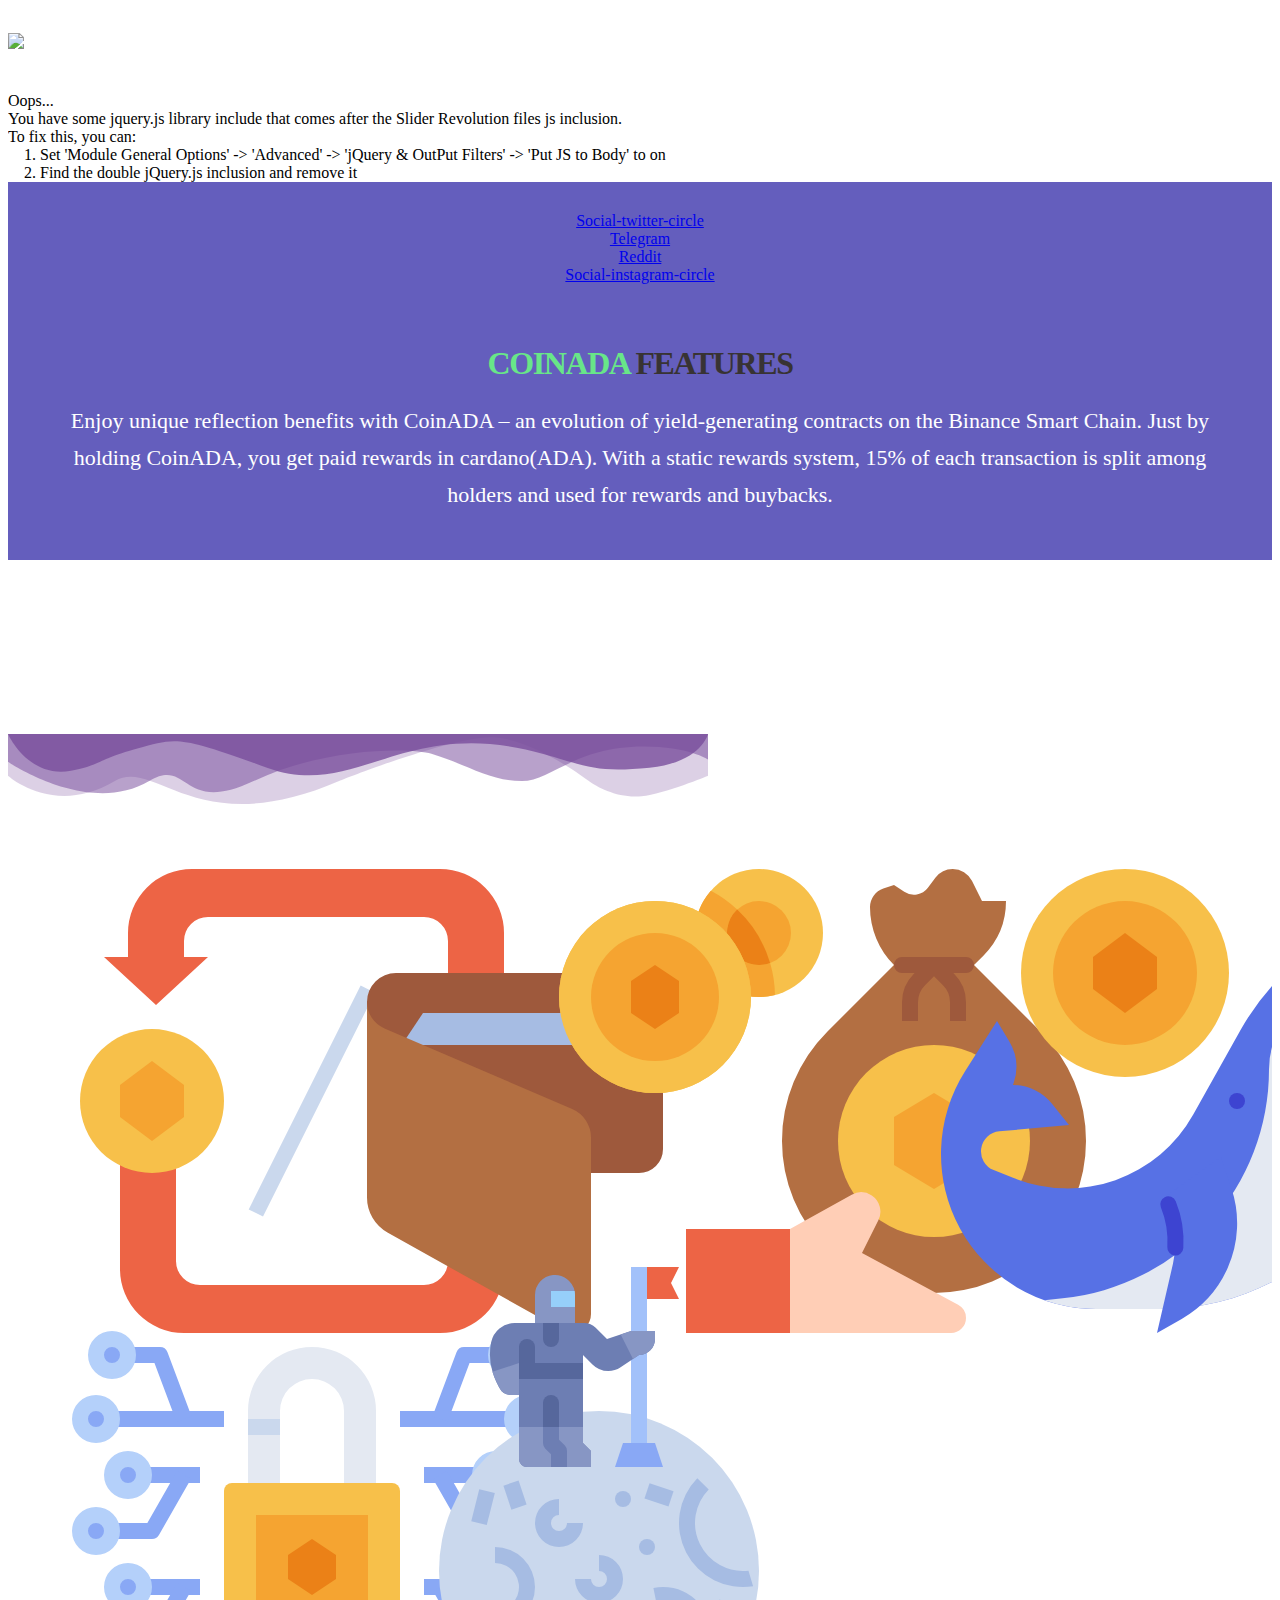
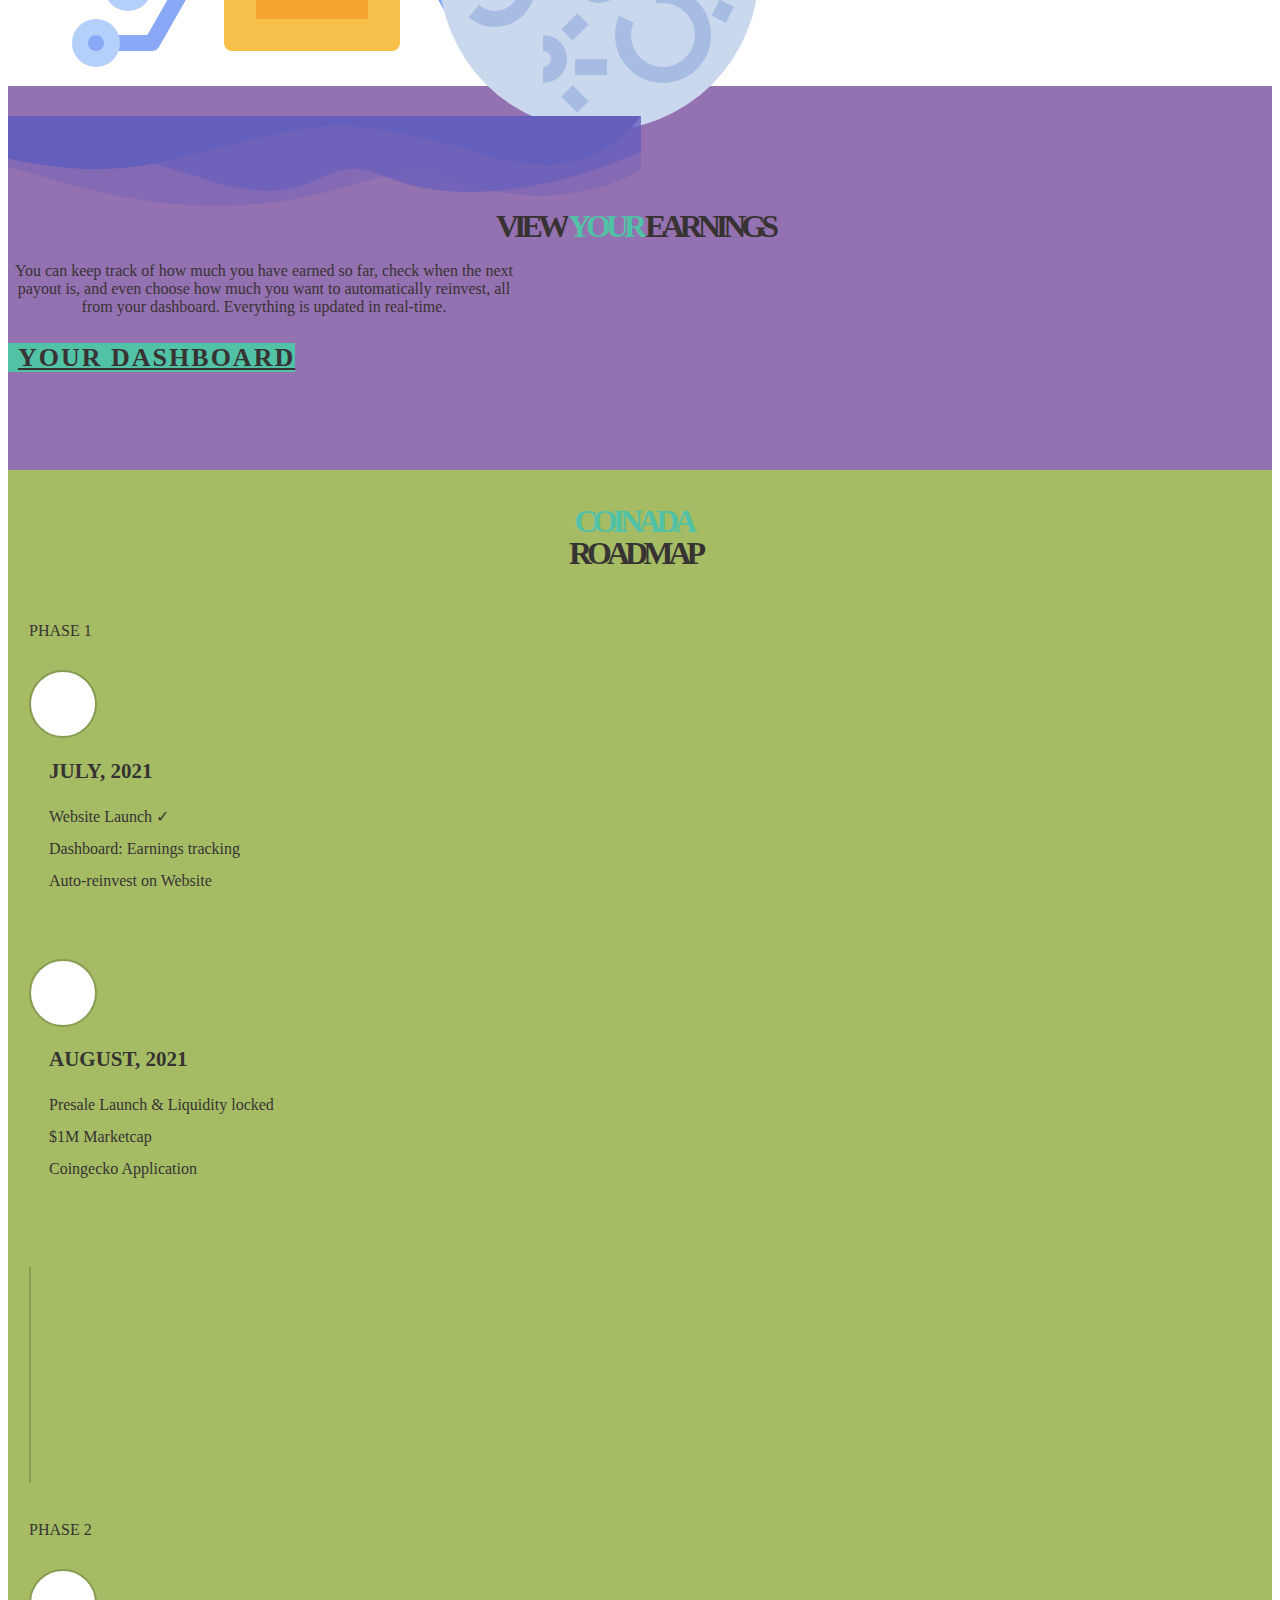
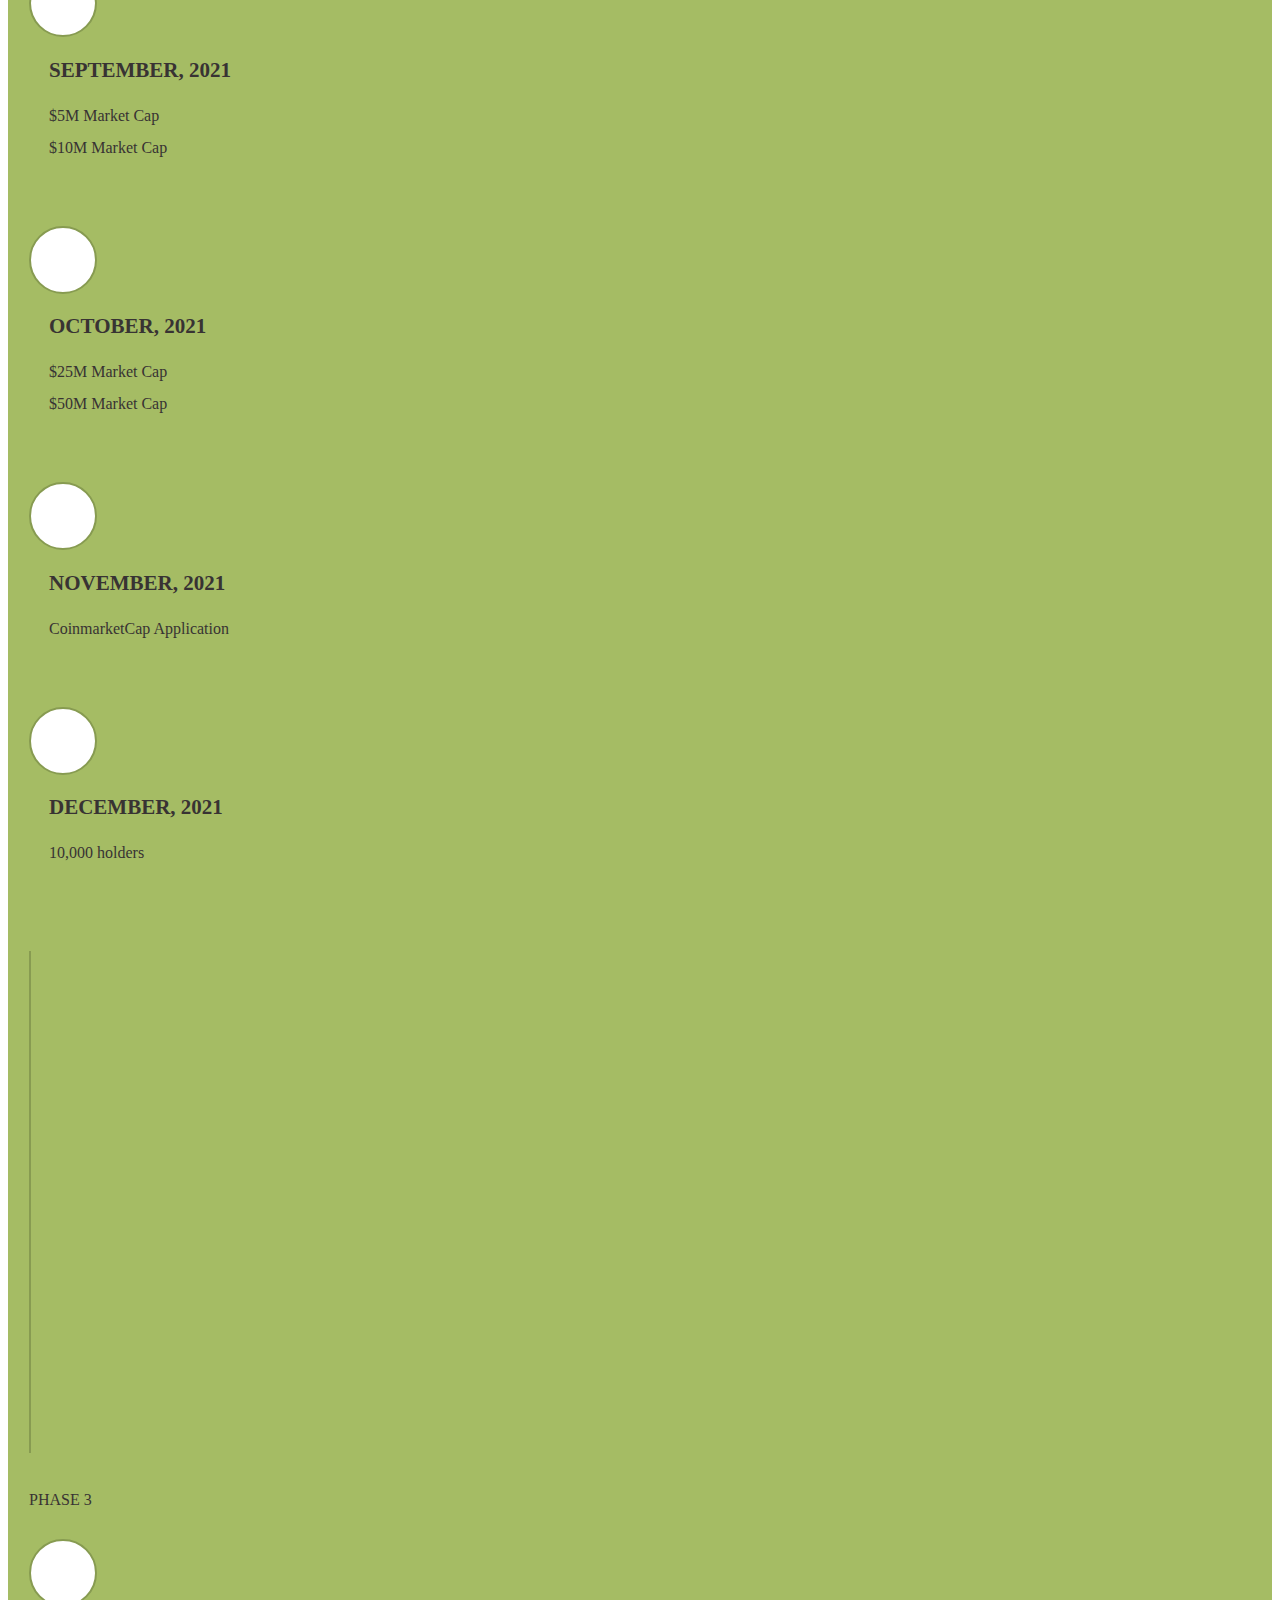
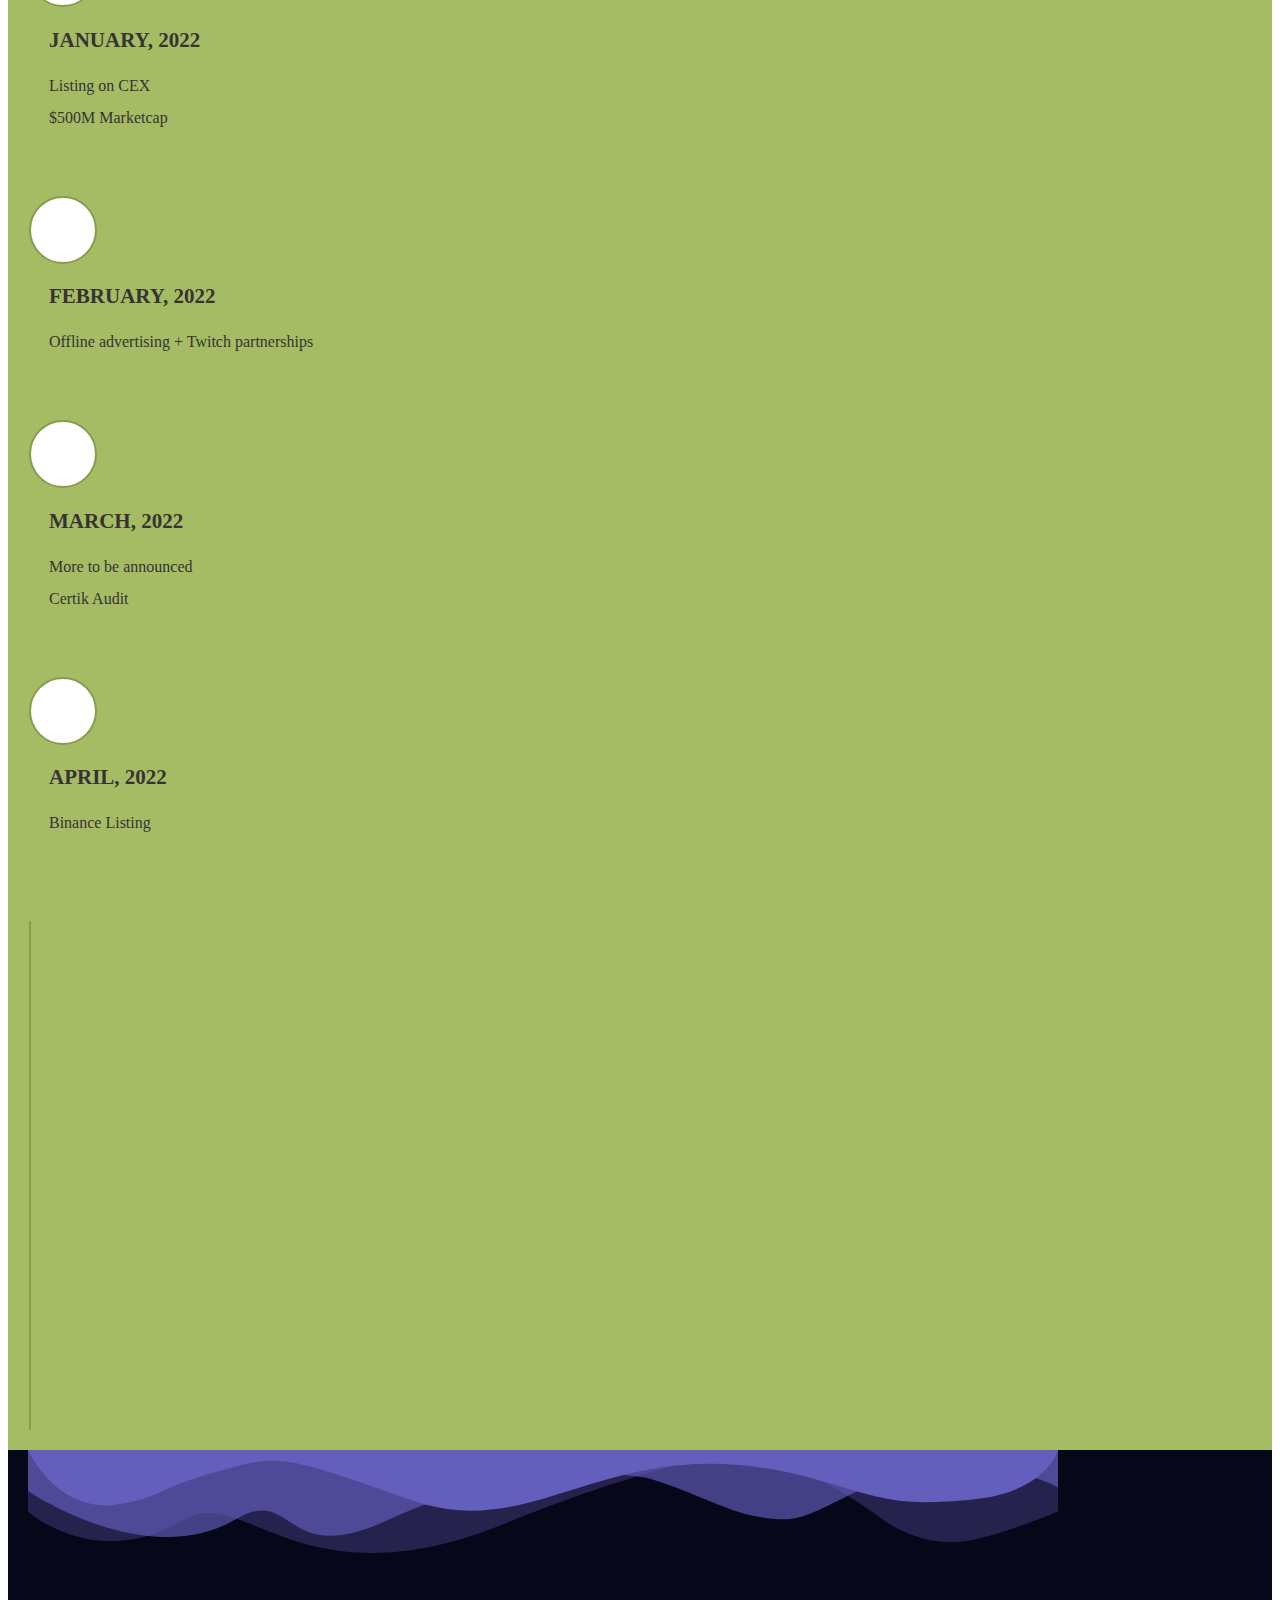
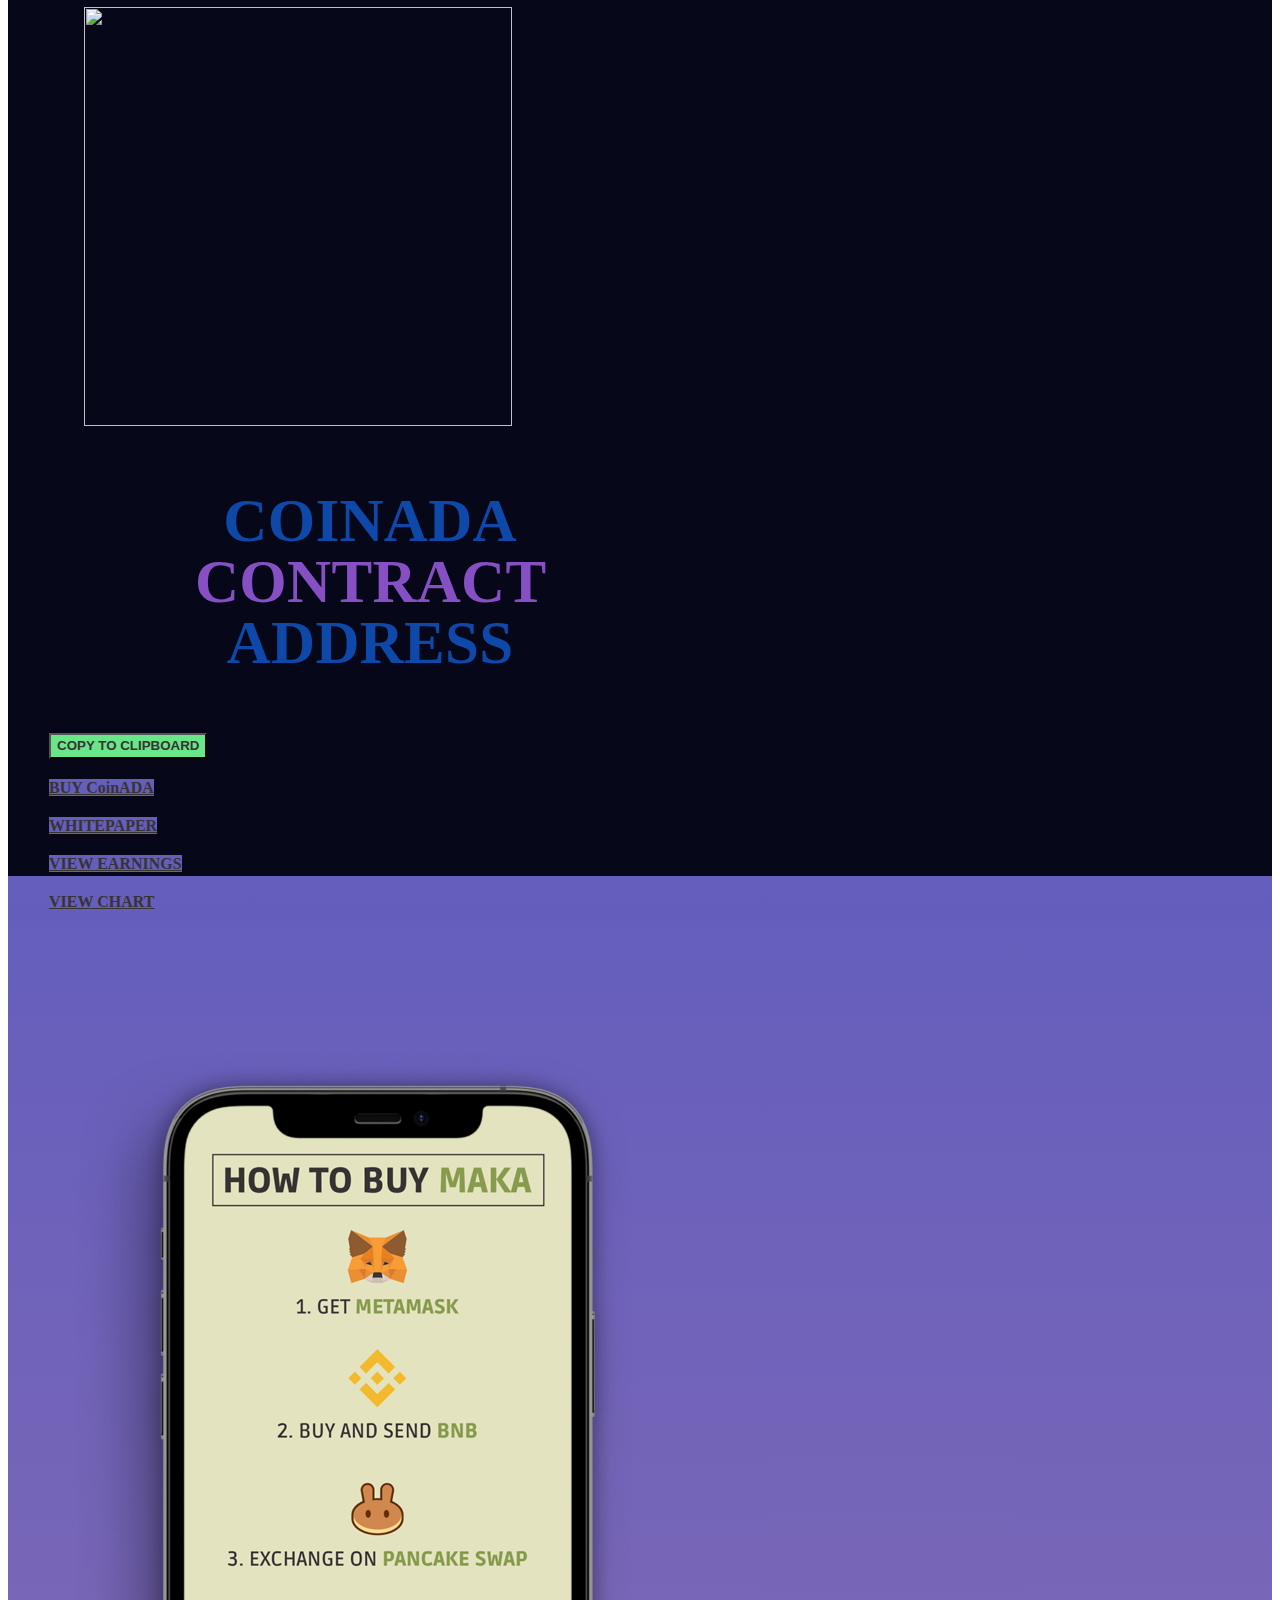
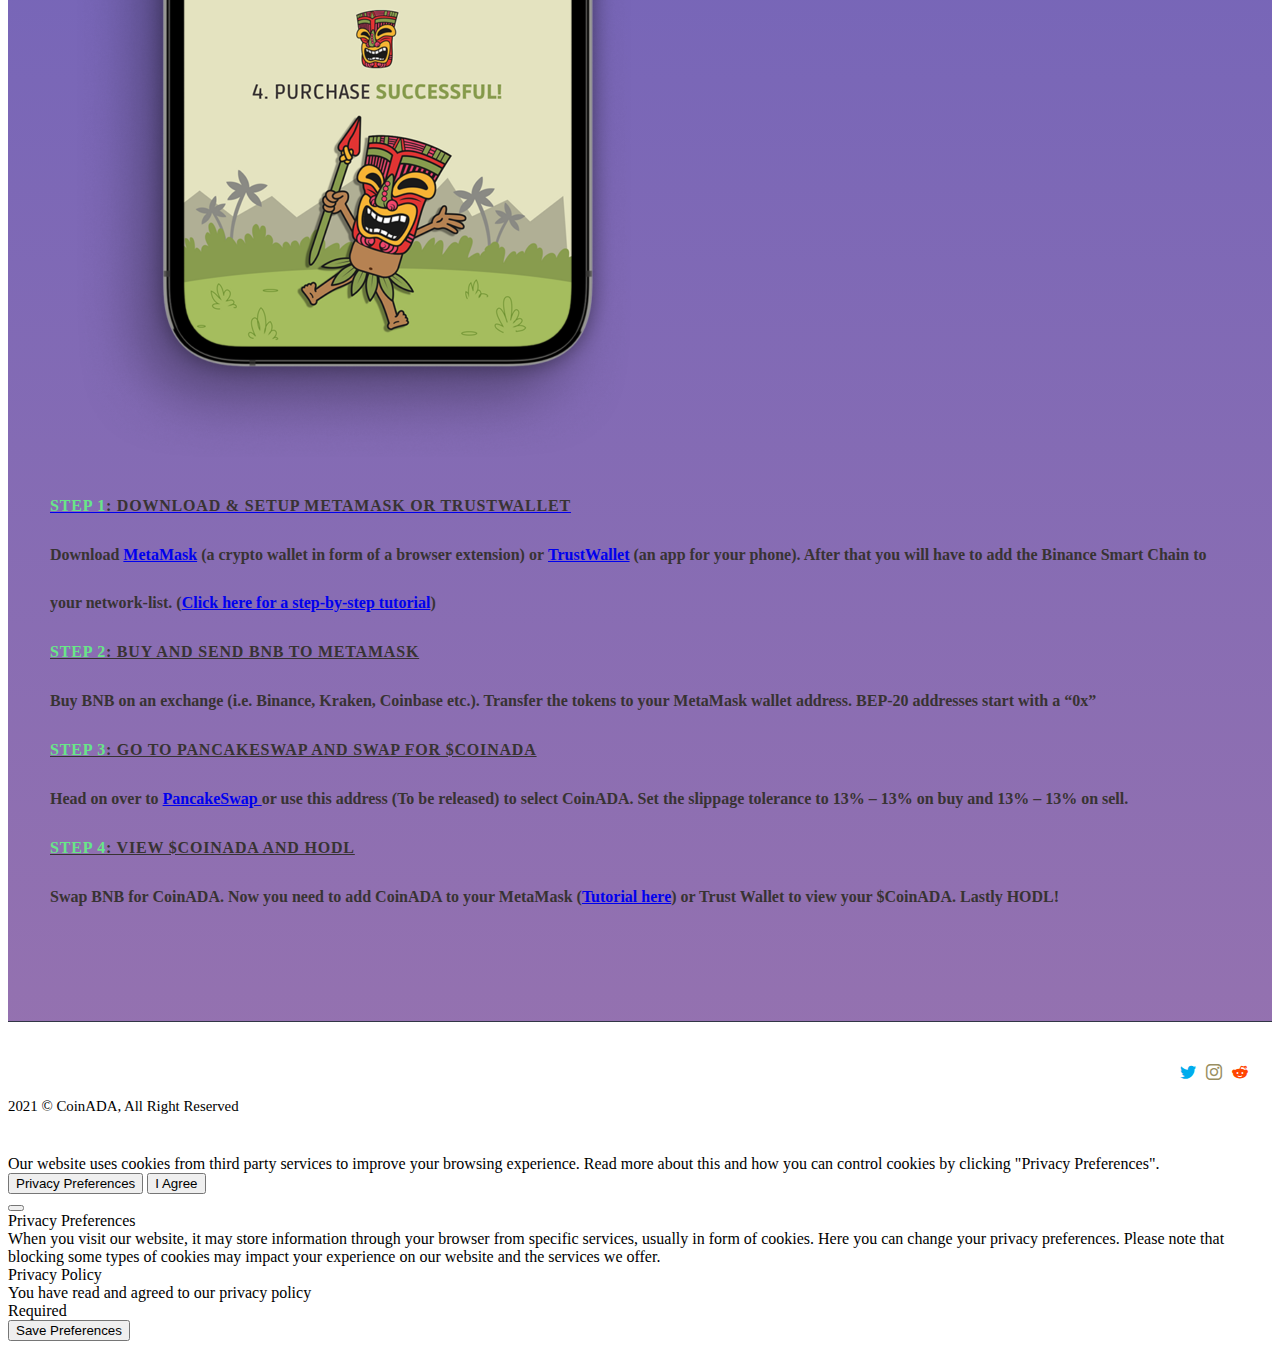
==== commit 74f2af7c: "Add files via upload" ====
--- a/index.html
+++ b/index.html
@@ -125,8 +125,8 @@
 <style type="text/css">.recentcomments a{display:inline !important;padding:0 !important;margin:0 !important;}</style><meta name="generator" content="Powered by Slider Revolution 6.4.6 - responsive, Mobile-Friendly Slider Plugin for WordPress with comfortable drag and drop interface." />
             <style type="text/css">
                 .ct-countdown .ct-countdown-cont-w{background-color: #383333;} .ct-countdown.ct-closed .ct-close{ background-color: #383333; } .ct-countdown .ct-countdown-cont-w {color: #ffffff;} .ct-countdown .ct-close svg { fill: #ffffff; } .ct-countdown-cont .ct-timer{background-color: #889c4e;} .ct-countdown-cont .ct-timer{color: #ffffff;} .ct-countdown .ct-countdown-cont-w{border-bottom-width: 0px;}             </style>
-			<link rel="icon" href="../o2w.96c.myftpupload.com/wp-content/uploads/2021/07/favicon.png" sizes="32x32" />
-<link rel="icon" href="../o2w.96c.myftpupload.com/wp-content/uploads/2021/07/favicon.png" sizes="192x192" />
+			<link rel="icon" href="./o2w.96c.myftpupload.com/wp-content/uploads/2021/07/favicon.png" sizes="32x32" />
+<link rel="icon" href="./o2w.96c.myftpupload.com/wp-content/uploads/2021/07/favicon.png" sizes="192x192" />
 <link rel="apple-touch-icon" href="../o2w.96c.myftpupload.com/wp-content/uploads/2021/07/favicon.png" />
 <meta name="msapplication-TileImage" content="http://o2w.96c.myftpupload.com/wp-content/uploads/2021/07/favicon.png" />
 <script type="text/javascript">function setREVStartSize(e){
@@ -211,8 +211,7 @@
 											<button class="menu-toggle dl-trigger">Primary Menu<span class="menu-line-1"></span><span class="menu-line-2"></span><span class="menu-line-3"></span></button>																							<ul id="primary-menu" class="nav-menu styled no-responsive dl-menu"><li id="menu-item-1217" class="menu-item menu-item-type-custom menu-item-object-custom menu-item-1217 megamenu-first-element"><a href="#features">Features</a></li>
 <li id="menu-item-1219" class="menu-item menu-item-type-custom menu-item-object-custom menu-item-1219 megamenu-first-element"><a href="#contract-address">Contract Address</a></li>
 <li id="menu-item-1220" class="menu-item menu-item-type-custom menu-item-object-custom menu-item-1220 megamenu-first-element"><a href="#how-to-buy">How To Buy</a></li>
-<li id="menu-item-1221" class="menu-item menu-item-type-custom menu-item-object-custom menu-item-1221 megamenu-first-element"><a href="#team">Team</a></li>
-<li id="menu-item-1571" class="menu-item menu-item-type-custom menu-item-object-custom menu-item-1571 megamenu-first-element"><a href="http://docs.maka.finance/">View Whitepaper</a></li>
+<li id="menu-item-1571" class="menu-item menu-item-type-custom menu-item-object-custom menu-item-1571 megamenu-first-element"><a href="https://coinada.gitbook.io/coinada/">View Whitepaper</a></li>
 </ul>																																</nav>
 																														</div>
 					</div>
@@ -265,7 +264,7 @@
 							--><rs-layer
 								id="slider-4-slide-4-layer-2" 
 								data-type="text"
-								data-color="#D1F1FD"
+								data-color="#FBFDFD"
 								data-rsp_ch="on"
 								data-xy="x:r,r,r,c;xo:105px,105px,105px,1px;yo:434px,434px,434px,253px;"
 								data-text="w:normal;s:19,19,19,15;l:35,35,35,25;fw:700;"
@@ -1734,7 +1733,7 @@
 						<div class="elementor-element elementor-element-12b82b9 elementor-invisible elementor-widget elementor-widget-image" data-id="12b82b9" data-element_type="widget" data-settings="{&quot;_animation&quot;:&quot;slideInLeft&quot;}" data-widget_type="image.default">
 				<div class="elementor-widget-container">
 								<div class="elementor-image">
-												<img width="632" height="1024" src="wp-content/uploads/2021/07/iphone-maka-smaller-632x1024.png" class="attachment-large size-large" alt="" srcset="https://maka.finance/wp-content/uploads/2021/07/iphone-maka-smaller-632x1024.png 632w, https://maka.finance/wp-content/uploads/2021/07/iphone-maka-smaller-185x300.png 185w, https://maka.finance/wp-content/uploads/2021/07/iphone-maka-smaller-768x1245.png 768w, https://maka.finance/wp-content/uploads/2021/07/iphone-maka-smaller.png 883w" sizes="(max-width: 632px) 100vw, 632px" />														</div>
+												<img width="632" height="1024" src="wp-content/uploads/2021/07/iphone-maka-smaller-632x1024.png" class="attachment-large size-large"  />														</div>
 						</div>
 				</div>
 						</div>
@@ -1854,181 +1853,7 @@
 							<div class="elementor-widget-wrap">
 						<div class="elementor-element elementor-element-b739a28 elementor-invisible elementor-widget elementor-widget-heading" data-id="b739a28" data-element_type="widget" data-settings="{&quot;_animation&quot;:&quot;fadeIn&quot;}" data-widget_type="heading.default">
 				<div class="elementor-widget-container">
-			<h2 class="elementor-heading-title elementor-size-default"><body style="color: #383333">THE <span style="color: #52c2a6
-				">CoinADA</span> TEAM</h2>		</div>
-				</div>
-				<div class="elementor-element elementor-element-ffde19b elementor-invisible elementor-widget elementor-widget-thegem-team" data-id="ffde19b" data-element_type="widget" data-settings="{&quot;thegem_elementor_preset&quot;:&quot;5&quot;,&quot;columns&quot;:&quot;3&quot;,&quot;content_team_cat&quot;:[&quot;admins&quot;],&quot;_animation&quot;:&quot;fadeIn&quot;,&quot;columns_mobile&quot;:&quot;1&quot;,&quot;columns_tablet&quot;:2,&quot;items_count&quot;:-1,&quot;content_elems_img&quot;:&quot;yes&quot;,&quot;content_elems_name&quot;:&quot;yes&quot;,&quot;content_elems_position&quot;:&quot;yes&quot;}" data-widget_type="thegem-team.default">
-				<div class="elementor-widget-container">
-			
-			<div class="row gem-team gem-team-style-5"  data-hover-colors='{"image_border_color":"#f4f6f7"}'>
-
-				<div class="col-md-4 col-sm-6 col-xs-12 thegem-wrap inline-column">
-
-	<div id="post-1367" class="team-person centered-box default-background post-1367 thegem_team_person type-thegem_team_person status-publish has-post-thumbnail" >
-
-		<div class="team-person-hover">
-
-							<div class="team-person-image">
-					<span><span class="image-hover">		<picture>
-											<source srcset="https://maka.finance/wp-content/uploads/2021/07/Teams-1-thegem-person.jpg 2x"   sizes="100vw">
-							<img src="wp-content/uploads/2021/07/Teams-1-thegem-person.jpg" width="400" height="400"  class="img-responsive" alt="Teams - 1" />
-		</picture>
-		</span></span>				</div>
-			
-			<div class="team-person-info clearfix">
-
-									<div class="team-person-name styled-subtitle title-h5" >Maui Monan</div>				
-									<div class="team-person-position date-color" >Lead Developer</div>				
-				
-				
-				
-			</div>
-
-			
-		</div>
-
-		
-	</div>
-
-</div><div class="col-md-4 col-sm-6 col-xs-12 thegem-wrap inline-column">
-
-	<div id="post-1374" class="team-person centered-box default-background post-1374 thegem_team_person type-thegem_team_person status-publish has-post-thumbnail" >
-
-		<div class="team-person-hover">
-
-							<div class="team-person-image">
-					<span><span class="image-hover">		<picture>
-											<source srcset="https://maka.finance/wp-content/uploads/2021/07/Teams-2-thegem-person.jpg 2x"   sizes="100vw">
-							<img src="wp-content/uploads/2021/07/Teams-2-thegem-person.jpg" width="400" height="400"  class="img-responsive" alt="Teams - 2" />
-		</picture>
-		</span></span>				</div>
-			
-			<div class="team-person-info clearfix">
-
-									<div class="team-person-name styled-subtitle title-h5" >Sophie Mahelona</div>				
-									<div class="team-person-position date-color" >Marketing & PR</div>				
-				
-				
-				
-			</div>
-
-			
-		</div>
-
-		
-	</div>
-
-</div><div class="col-md-4 col-sm-6 col-xs-12 thegem-wrap inline-column">
-
-	<div id="post-1375" class="team-person centered-box default-background post-1375 thegem_team_person type-thegem_team_person status-publish has-post-thumbnail" >
-
-		<div class="team-person-hover">
-
-							<div class="team-person-image">
-					<span><span class="image-hover">		<picture>
-											<source srcset="https://maka.finance/wp-content/uploads/2021/07/Teams-3-thegem-person.jpg 2x"   sizes="100vw">
-							<img src="wp-content/uploads/2021/07/Teams-3-thegem-person.jpg" width="400" height="400"  class="img-responsive" alt="Teams - 3" />
-		</picture>
-		</span></span>				</div>
-			
-			<div class="team-person-info clearfix">
-
-									<div class="team-person-name styled-subtitle title-h5" >Makoa Kealoha</div>				
-									<div class="team-person-position date-color" >Content & Marketing</div>				
-				
-				
-				
-			</div>
-
-			
-		</div>
-
-		
-	</div>
-
-</div><div class="col-md-4 col-sm-6 col-xs-12 thegem-wrap inline-column">
-
-	<div id="post-1376" class="team-person centered-box default-background post-1376 thegem_team_person type-thegem_team_person status-publish has-post-thumbnail" >
-
-		<div class="team-person-hover">
-
-							<div class="team-person-image">
-					<span><span class="image-hover">		<picture>
-											<source srcset="https://maka.finance/wp-content/uploads/2021/07/Teams-4-thegem-person.jpg 2x"   sizes="100vw">
-							<img src="wp-content/uploads/2021/07/Teams-4-thegem-person.jpg" width="400" height="400"  class="img-responsive" alt="Teams - 4" />
-		</picture>
-		</span></span>				</div>
-			
-			<div class="team-person-info clearfix">
-
-									<div class="team-person-name styled-subtitle title-h5" >Kaiapo Liwai</div>				
-									<div class="team-person-position date-color" >Creative Director</div>				
-				
-				
-				
-			</div>
-
-			
-		</div>
-
-		
-	</div>
-
-</div><div class="col-md-4 col-sm-6 col-xs-12 thegem-wrap inline-column">
-
-	<div id="post-1377" class="team-person centered-box default-background post-1377 thegem_team_person type-thegem_team_person status-publish has-post-thumbnail" >
-
-		<div class="team-person-hover">
-
-							<div class="team-person-image">
-					<span><span class="image-hover">		<picture>
-											<source srcset="https://maka.finance/wp-content/uploads/2021/07/Teams-5-thegem-person.jpg 2x"   sizes="100vw">
-							<img src="wp-content/uploads/2021/07/Teams-5-thegem-person.jpg" width="400" height="400"  class="img-responsive" alt="Teams - 5" />
-		</picture>
-		</span></span>				</div>
-			
-			<div class="team-person-info clearfix">
-
-									<div class="team-person-name styled-subtitle title-h5" >Eme Oliana</div>				
-									<div class="team-person-position date-color" >Lead Engineer</div>				
-				
-				
-				
-			</div>
-
-			
-		</div>
-
-		
-	</div>
-
-</div><div class="col-md-4 col-sm-6 col-xs-12 thegem-wrap inline-column">
-
-	<div id="post-1378" class="team-person centered-box default-background post-1378 thegem_team_person type-thegem_team_person status-publish has-post-thumbnail" >
-
-		<div class="team-person-hover">
-
-							<div class="team-person-image">
-					<span><span class="image-hover">		<picture>
-											<source srcset="https://maka.finance/wp-content/uploads/2021/07/Teams-6-thegem-person.jpg 2x"   sizes="100vw">
-							<img src="wp-content/uploads/2021/07/Teams-6-thegem-person.jpg" width="400" height="400"  class="img-responsive" alt="Teams - 6" />
-		</picture>
-		</span></span>				</div>
-			
-			<div class="team-person-info clearfix">
-
-									<div class="team-person-name styled-subtitle title-h5" >Nainoa Anakoni</div>				
-									<div class="team-person-position date-color" >Business Development</div>				
-				
-				
-				
-			</div>
-
-			
-		</div>
-
-		
-	</div>
+		
 
 </div>
 			</div>
@@ -2078,10 +1903,10 @@
 
 					<div class="col-md-3 col-md-push-9">
 													<div id="footer-socials"><div class="socials inline-inside socials-colored">
-																																																																				<a href="https://twitter.com/MakaFinance" target="_blank" title="Twitter" class="socials-item"><i class="socials-item-icon twitter"></i></a>
-																																								<a href="https://www.instagram.com/makafinance" target="_blank" title="Instagram" class="socials-item"><i class="socials-item-icon instagram"></i></a>
-																																																																																																																																																																																																																																																																																																																																																																																																																																																																																													<a href="https://www.reddit.com/r/MakaFinance" target="_blank" title="Reddit" class="socials-item"><i class="socials-item-icon reddit"></i></a>
-																																																																																																																																																																																																<a href="https://t.me/MakaFinance" target="_blank" title="Telegram" class="socials-item"><i class="socials-item-icon social-telegram-1626320780"></i></a>
+																																																																				<a href="https://twitter.com/coin_ada?s=21" target="_blank" title="Twitter" class="socials-item"><i class="socials-item-icon twitter"></i></a>
+																																								<a href="https://www.instagram.com/" target="_blank" title="Instagram" class="socials-item"><i class="socials-item-icon instagram"></i></a>
+																																																																																																																		<a href="https://www.reddit.com" target="_blank" title="Reddit" class="socials-item"><i class="socials-item-icon reddit"></i></a>
+																																																																																																																																																																																																<a href="https://t.me/CoinADA_BSC" target="_blank" title="Telegram" class="socials-item"><i class="socials-item-icon social-telegram-1626320780"></i></a>
 																																			</div></div><!-- #footer-socials -->
 											</div>
 
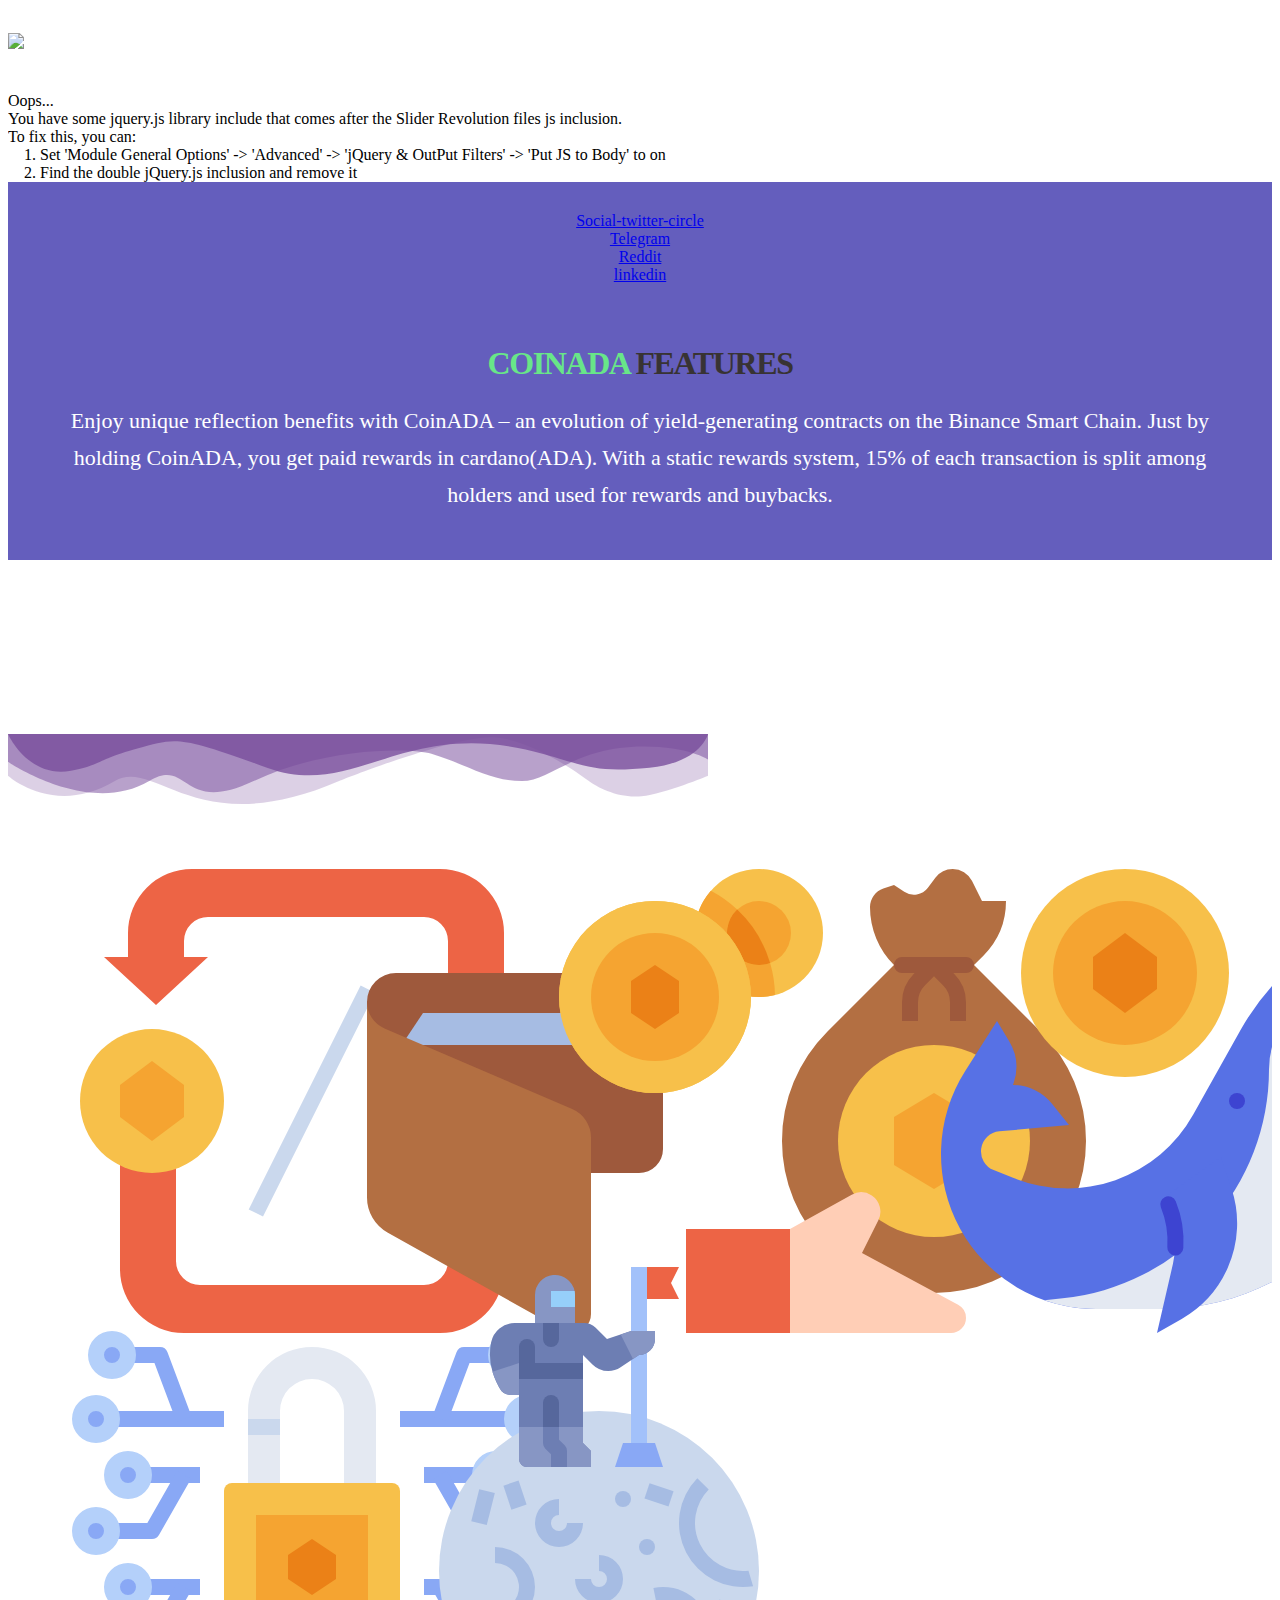
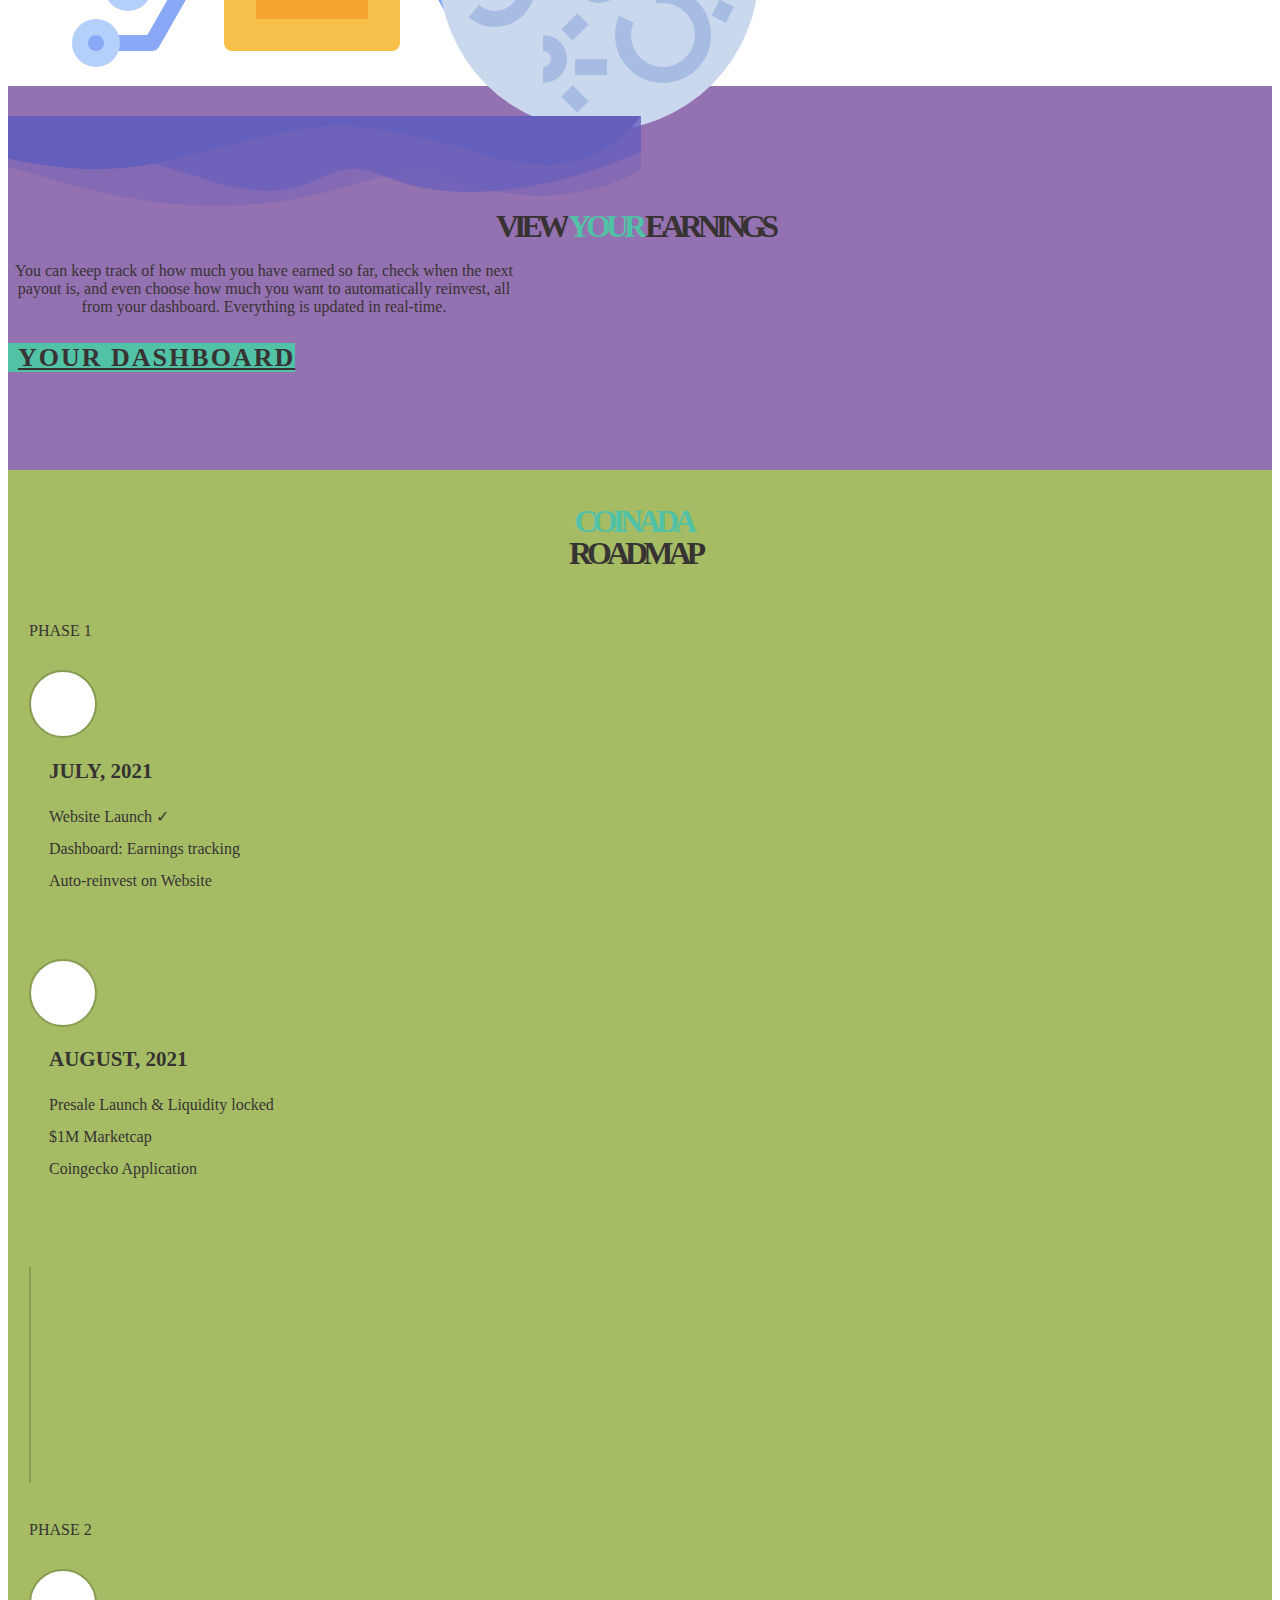
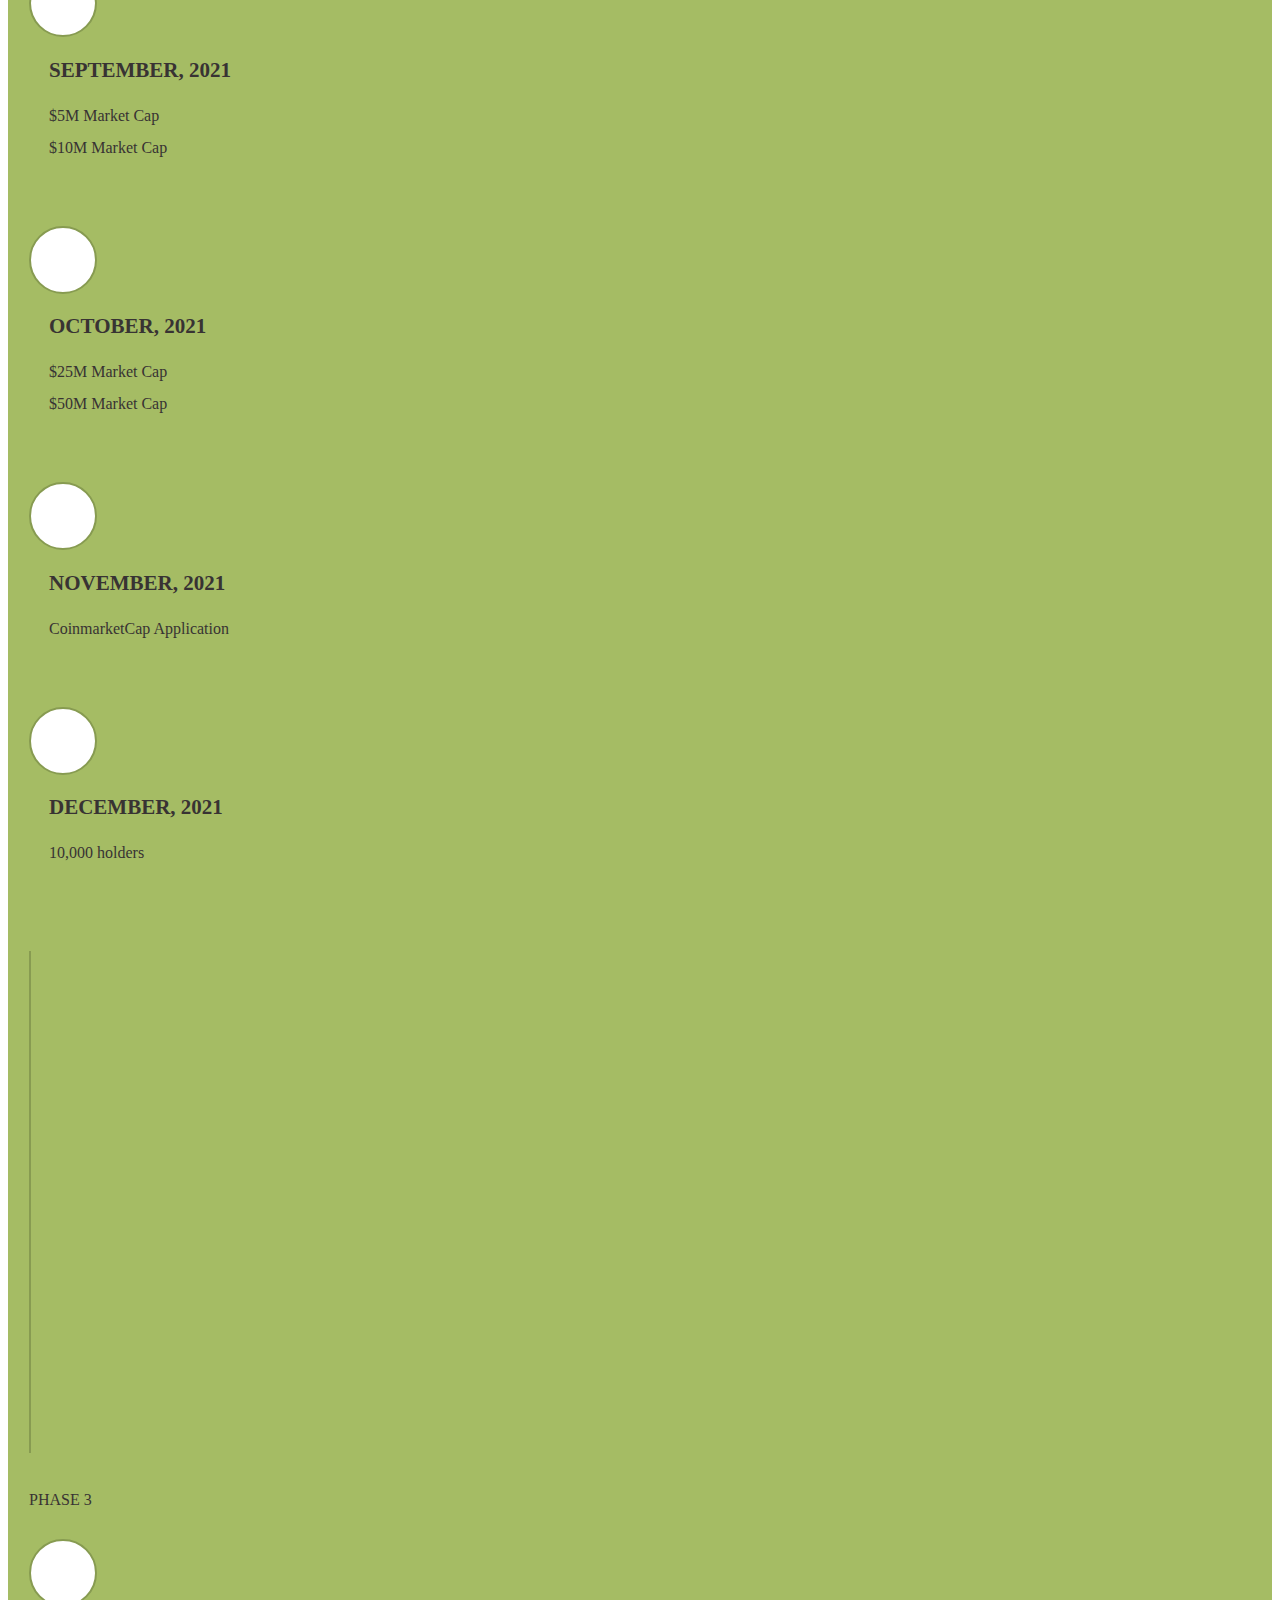
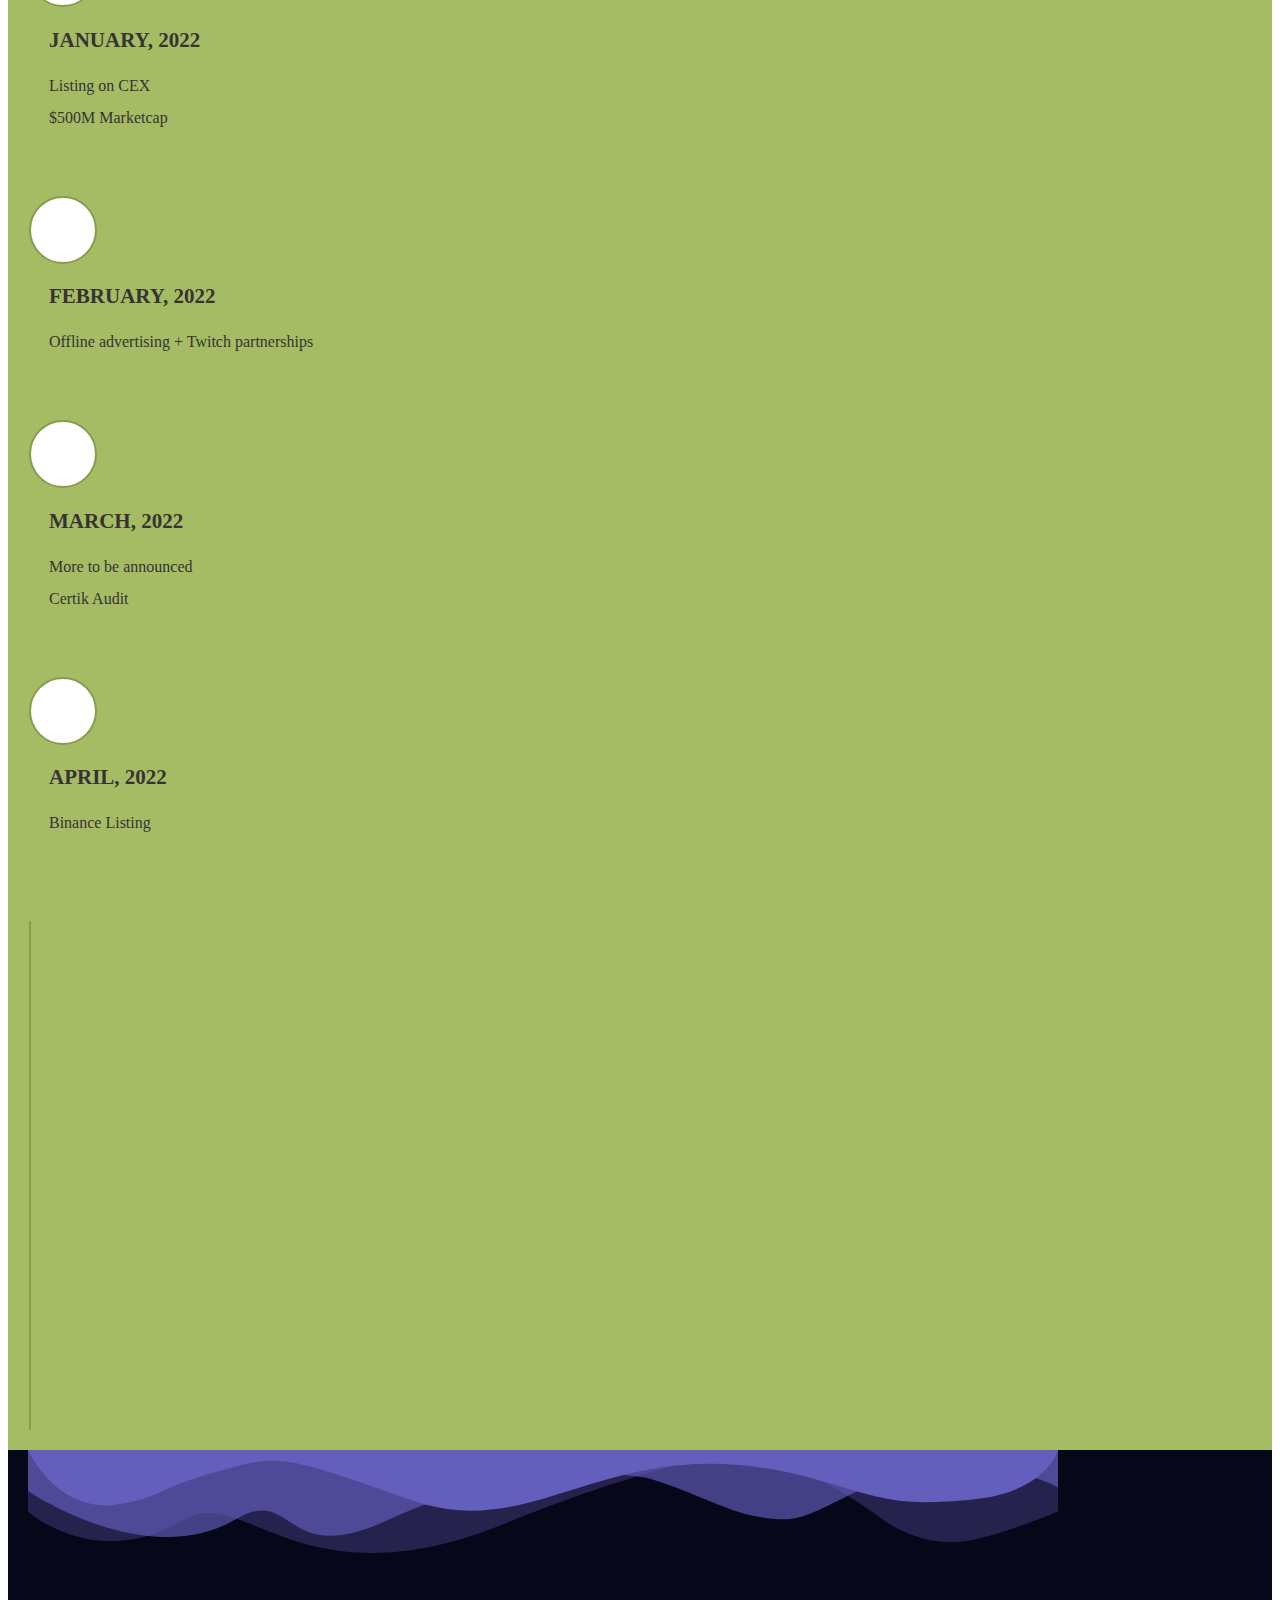
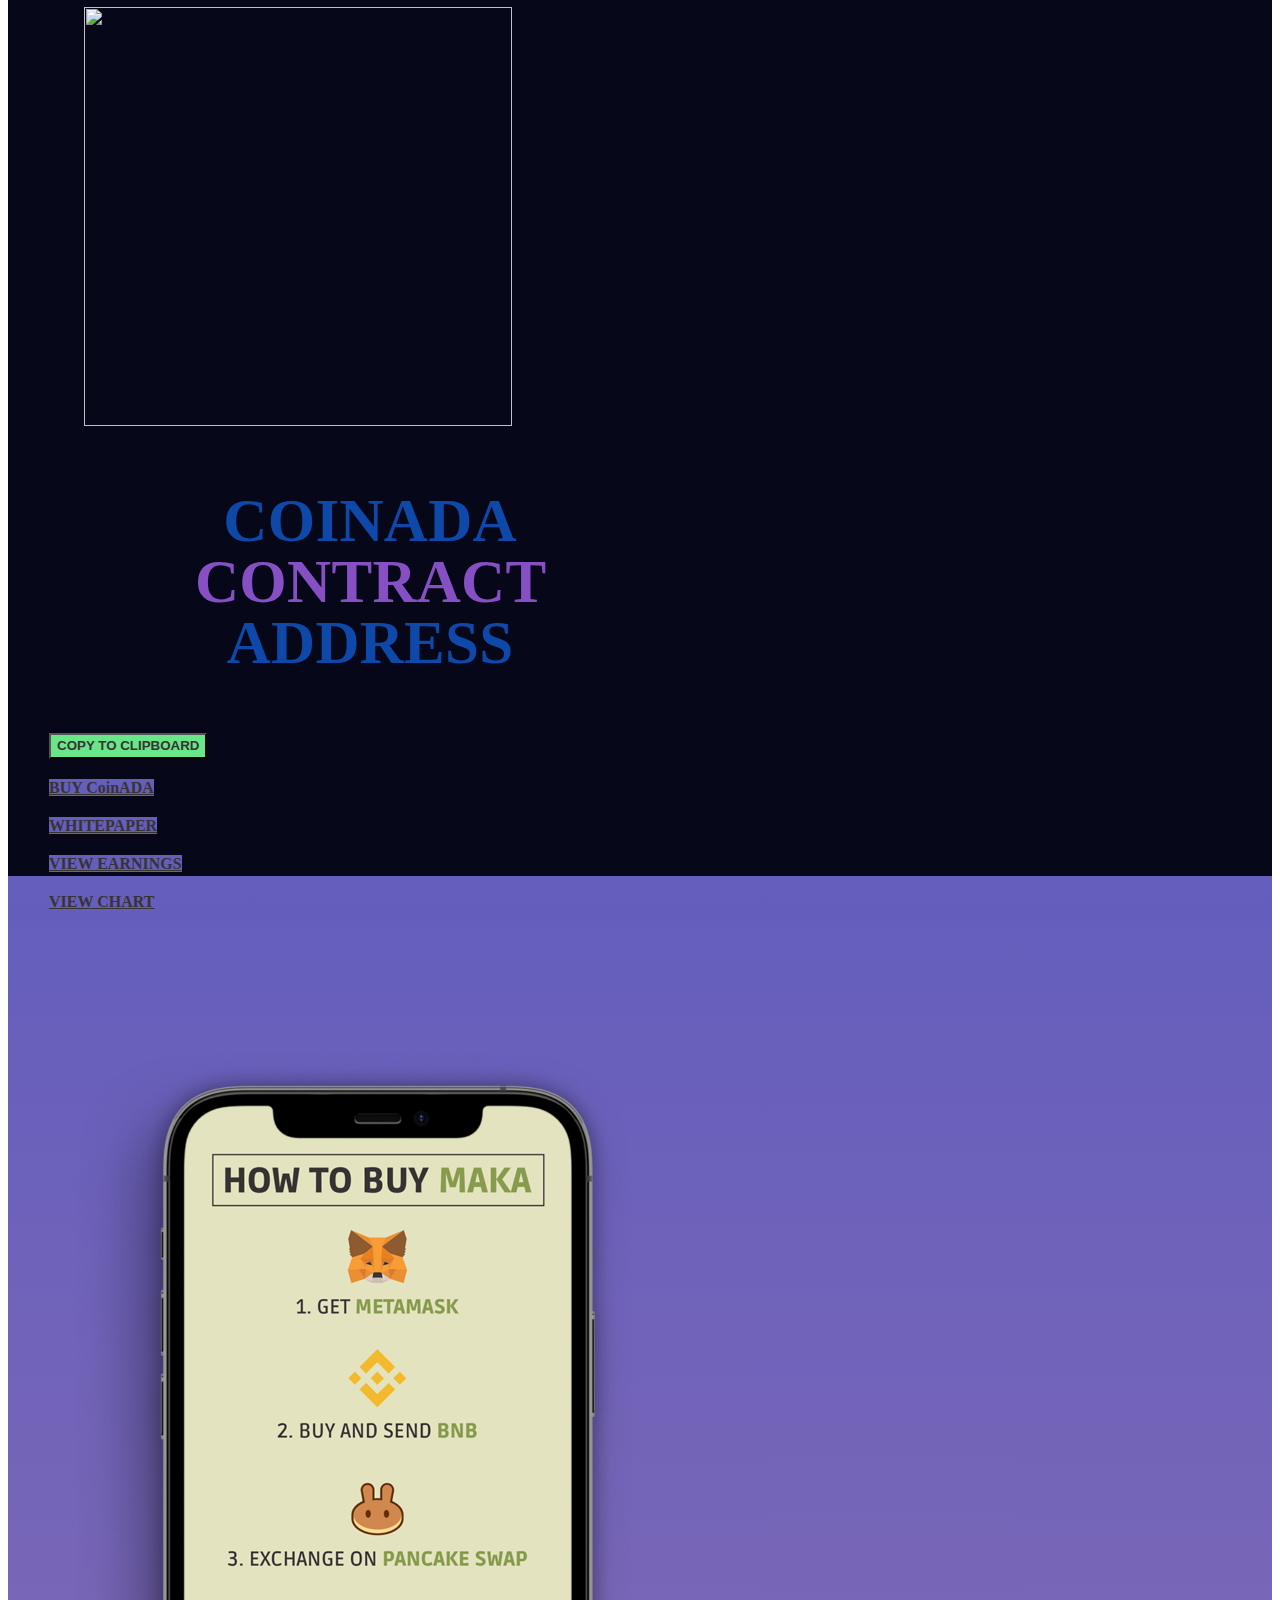
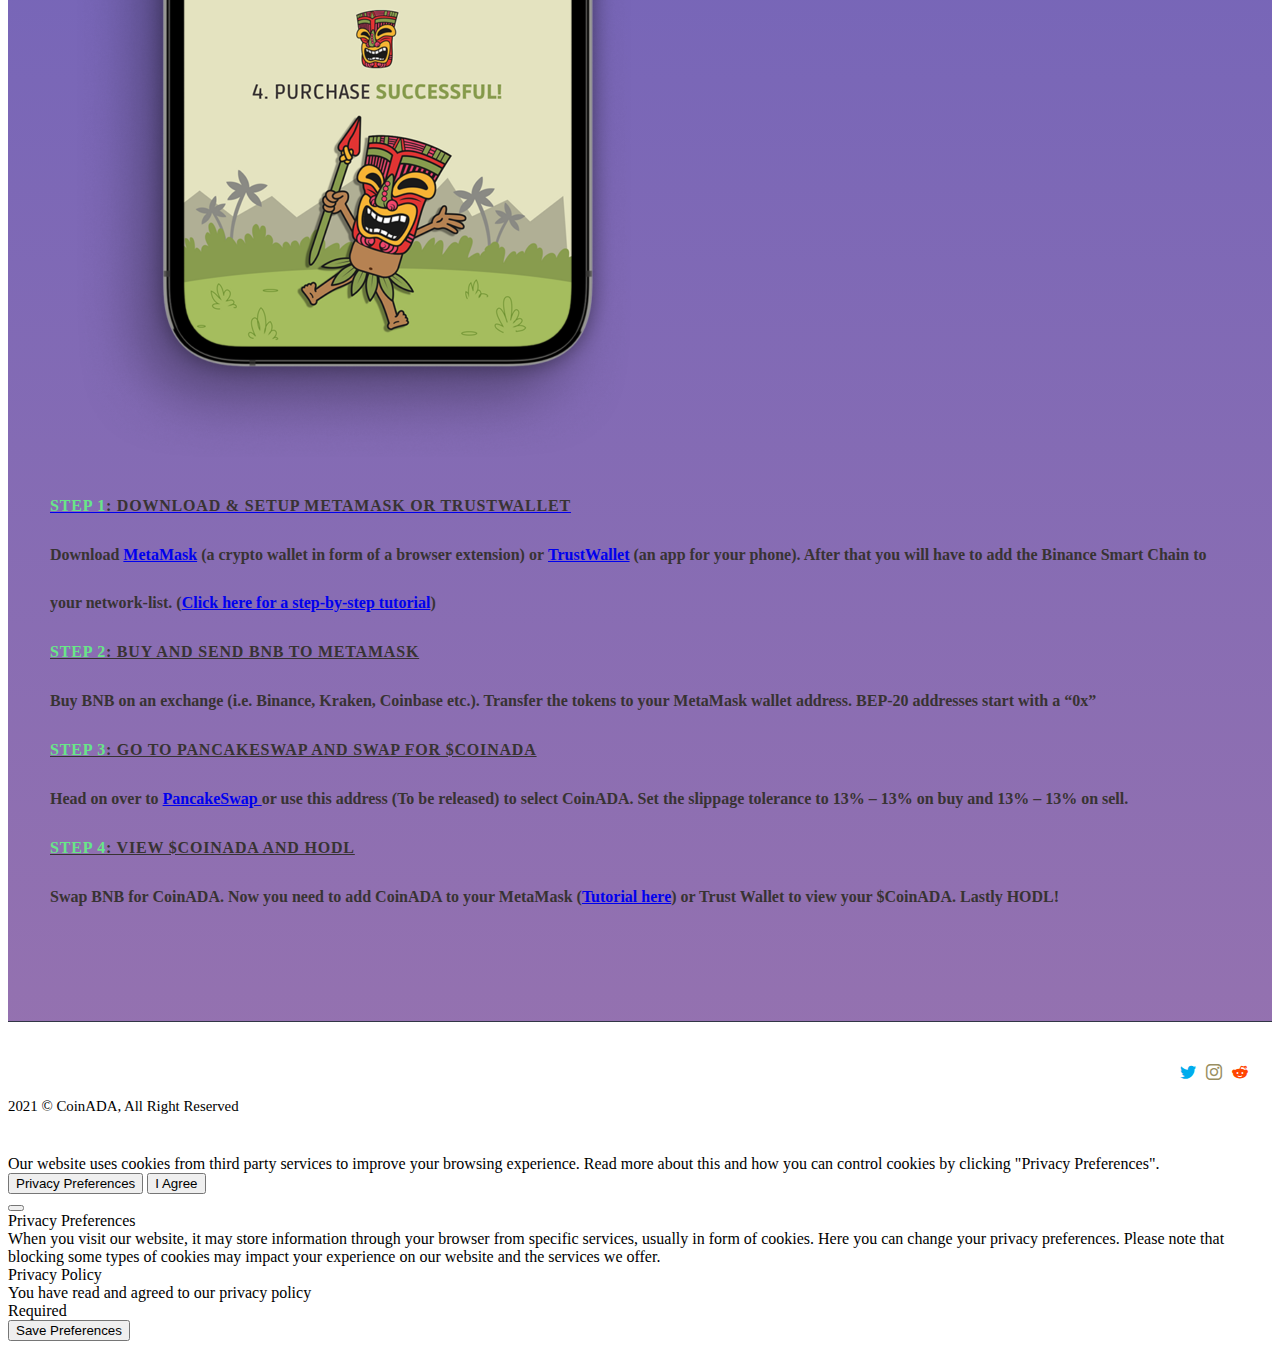
==== commit 41ba0895: "Add files via upload" ====
--- a/index.html
+++ b/index.html
@@ -415,7 +415,7 @@
 						<i class="gem-elegant social-twitter-circle"></i>					</a>
 				</div>
 							<div class="elementor-grid-item">
-					<a class="elementor-icon elementor-social-icon elementor-social-icon-telegram elementor-repeater-item-ac1e3c7" href="https://t.me/" target="_blank">
+					<a class="elementor-icon elementor-social-icon elementor-social-icon-telegram elementor-repeater-item-ac1e3c7" href="https://t.me/CoinADA_BSC" target="_blank">
 						<span class="elementor-screen-only">Telegram</span>
 						<i class="fab fa-telegram"></i>					</a>
 				</div>
@@ -425,9 +425,9 @@
 						<i class="fab fa-reddit"></i>					</a>
 				</div>
 							<div class="elementor-grid-item">
-					<a class="elementor-icon elementor-social-icon elementor-social-icon-social-instagram-circle elementor-repeater-item-f8d8672" href="https://www.instagram.com//" target="_blank">
-						<span class="elementor-screen-only">Social-instagram-circle</span>
-						<i class="gem-elegant social-instagram-circle"></i>					</a>
+					<a class="elementor-icon elementor-social-icon elementor-social-icon-social-linkedin elementor-repeater-item-9de13e4" href="https://www.linkedin.com/in/coinada" target="_blank">
+						<span class="elementor-screen-only">linkedin</span>
+						<i class="gem-elegant social-linkedin-circle"></i>					</a>
 				</div>
 					</div>
 				</div>
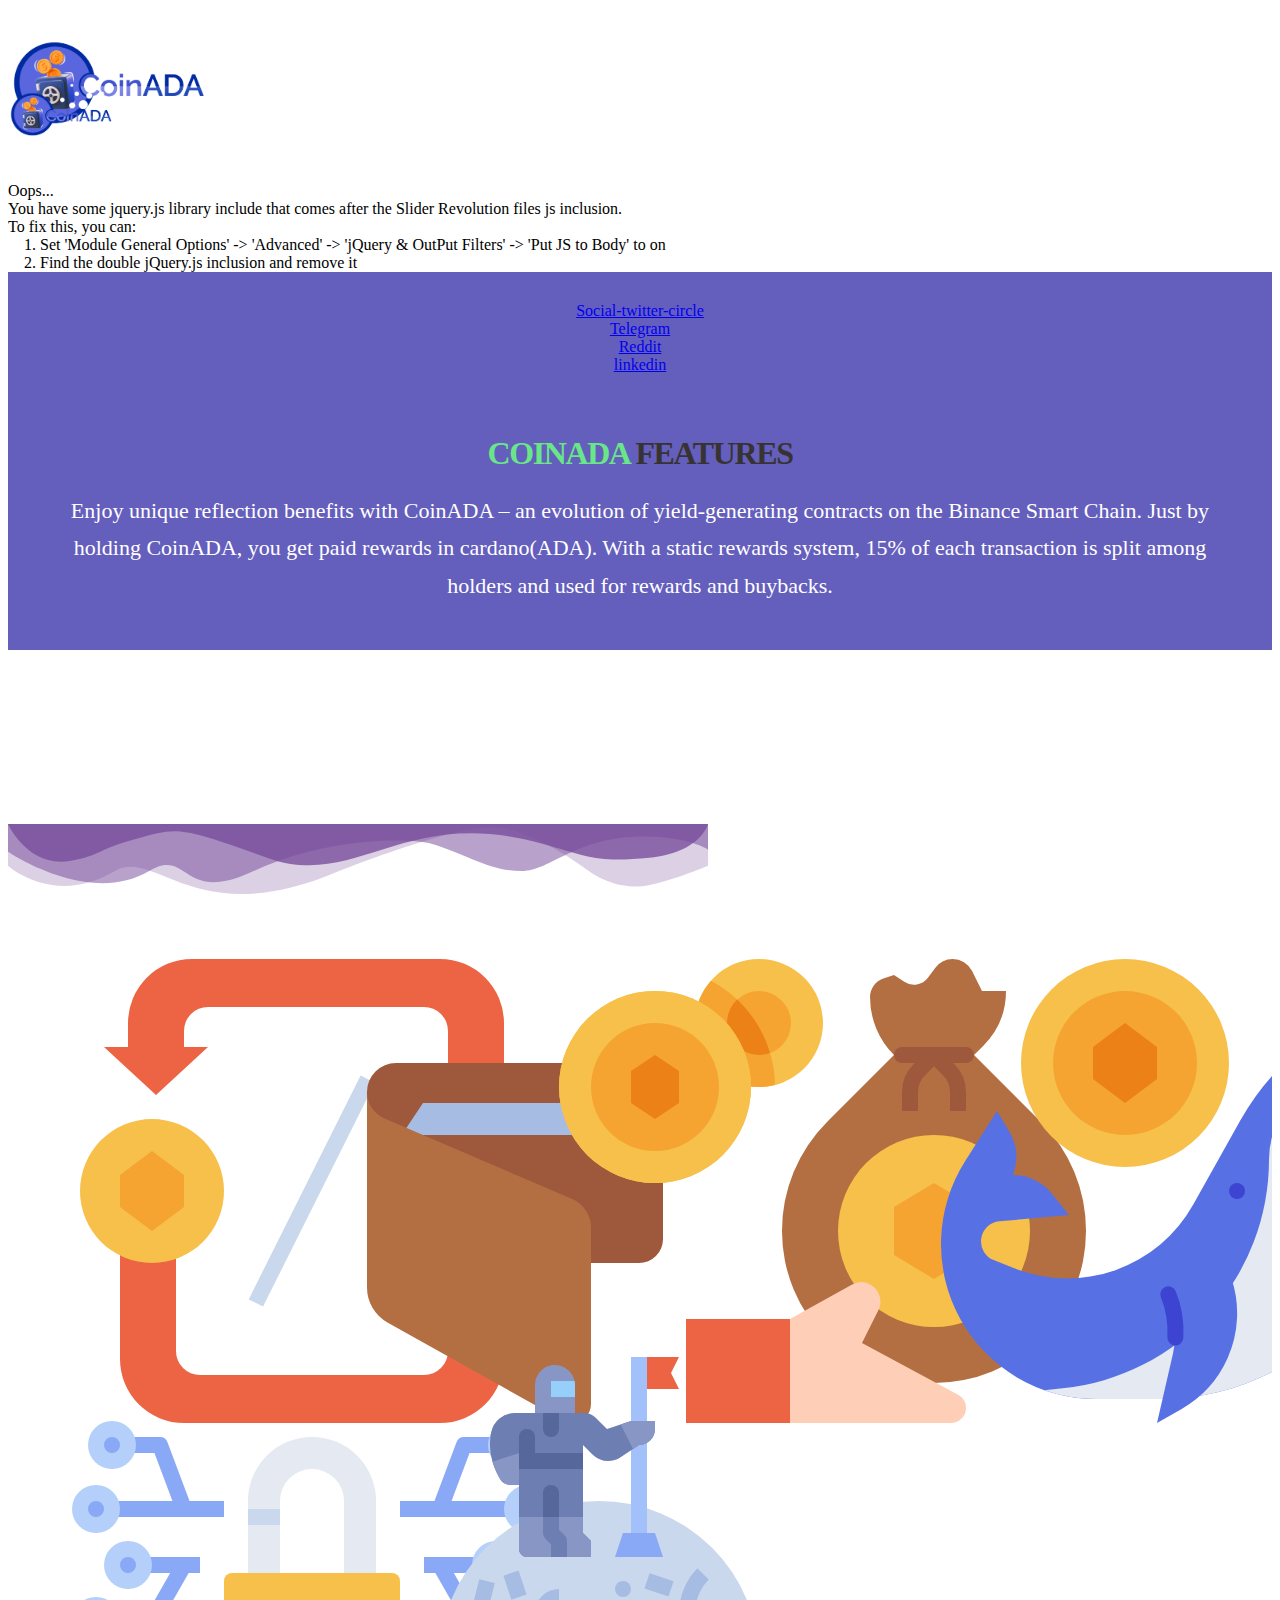
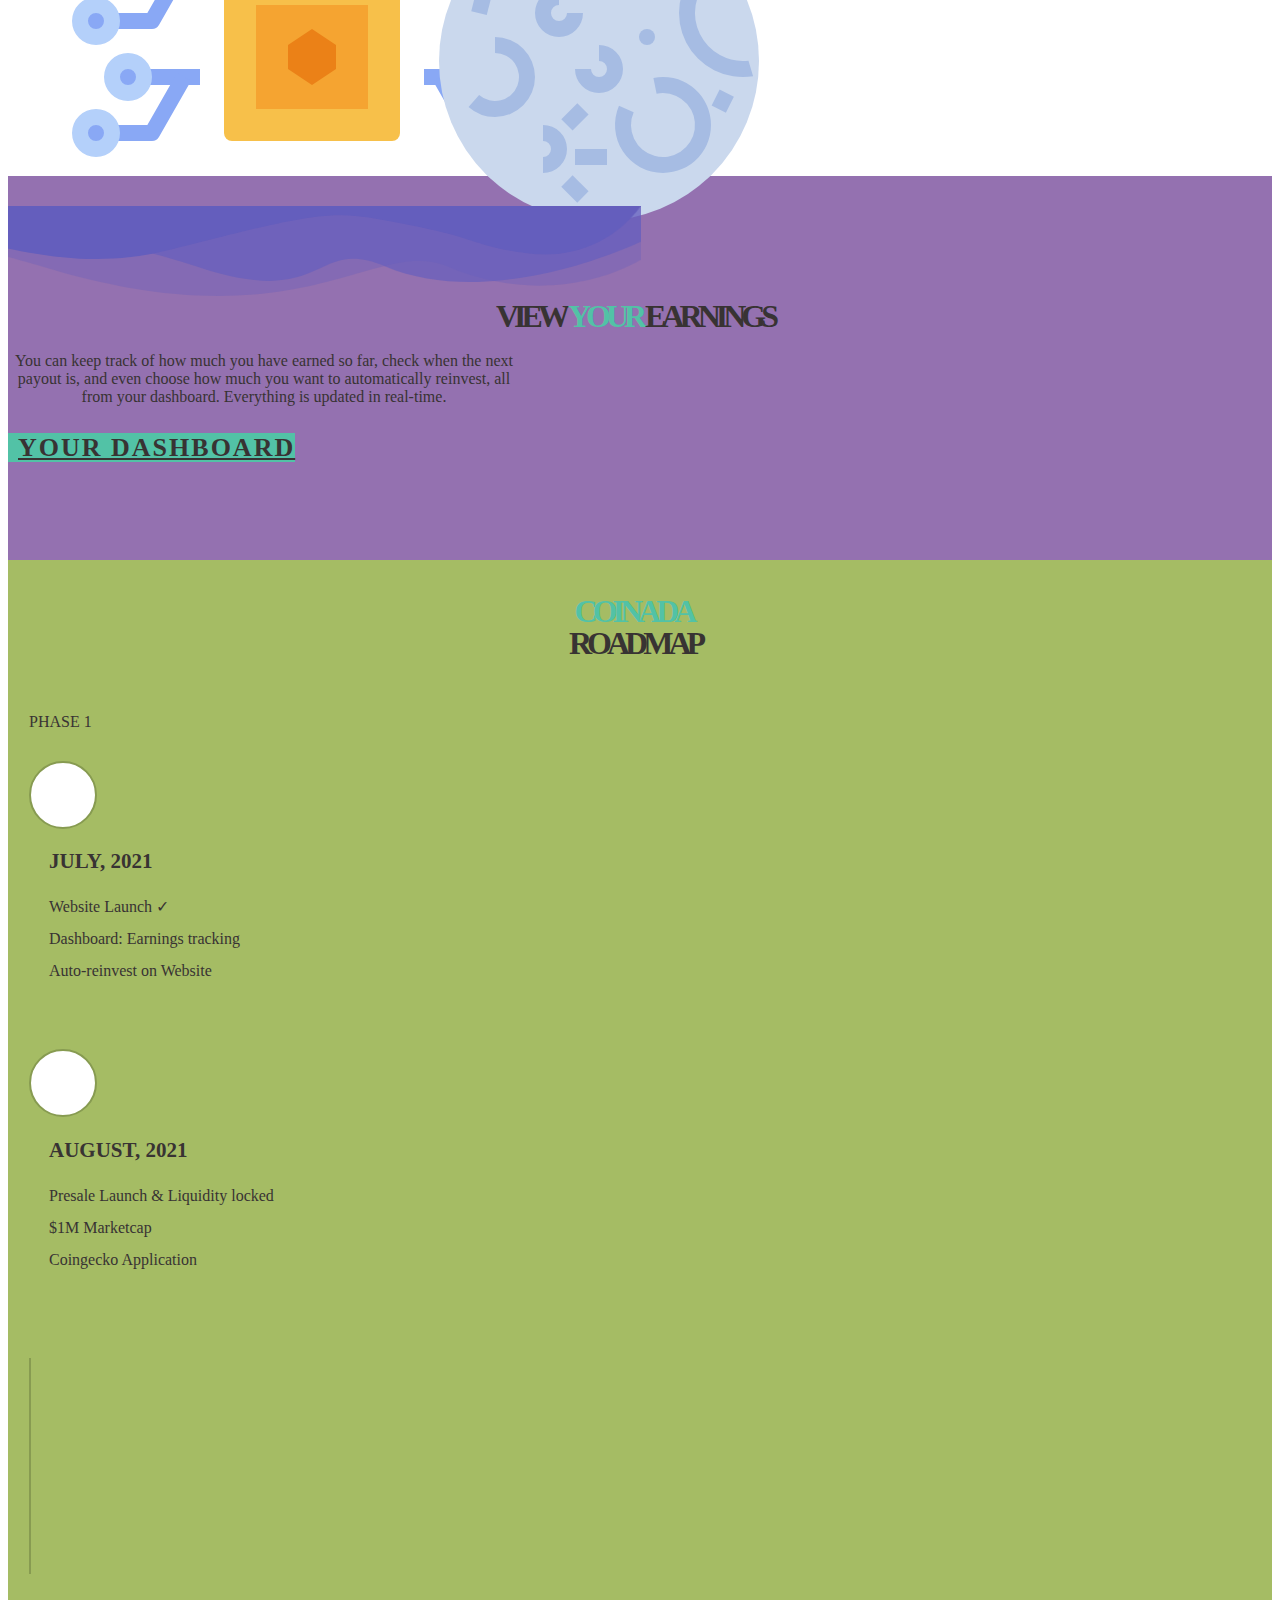
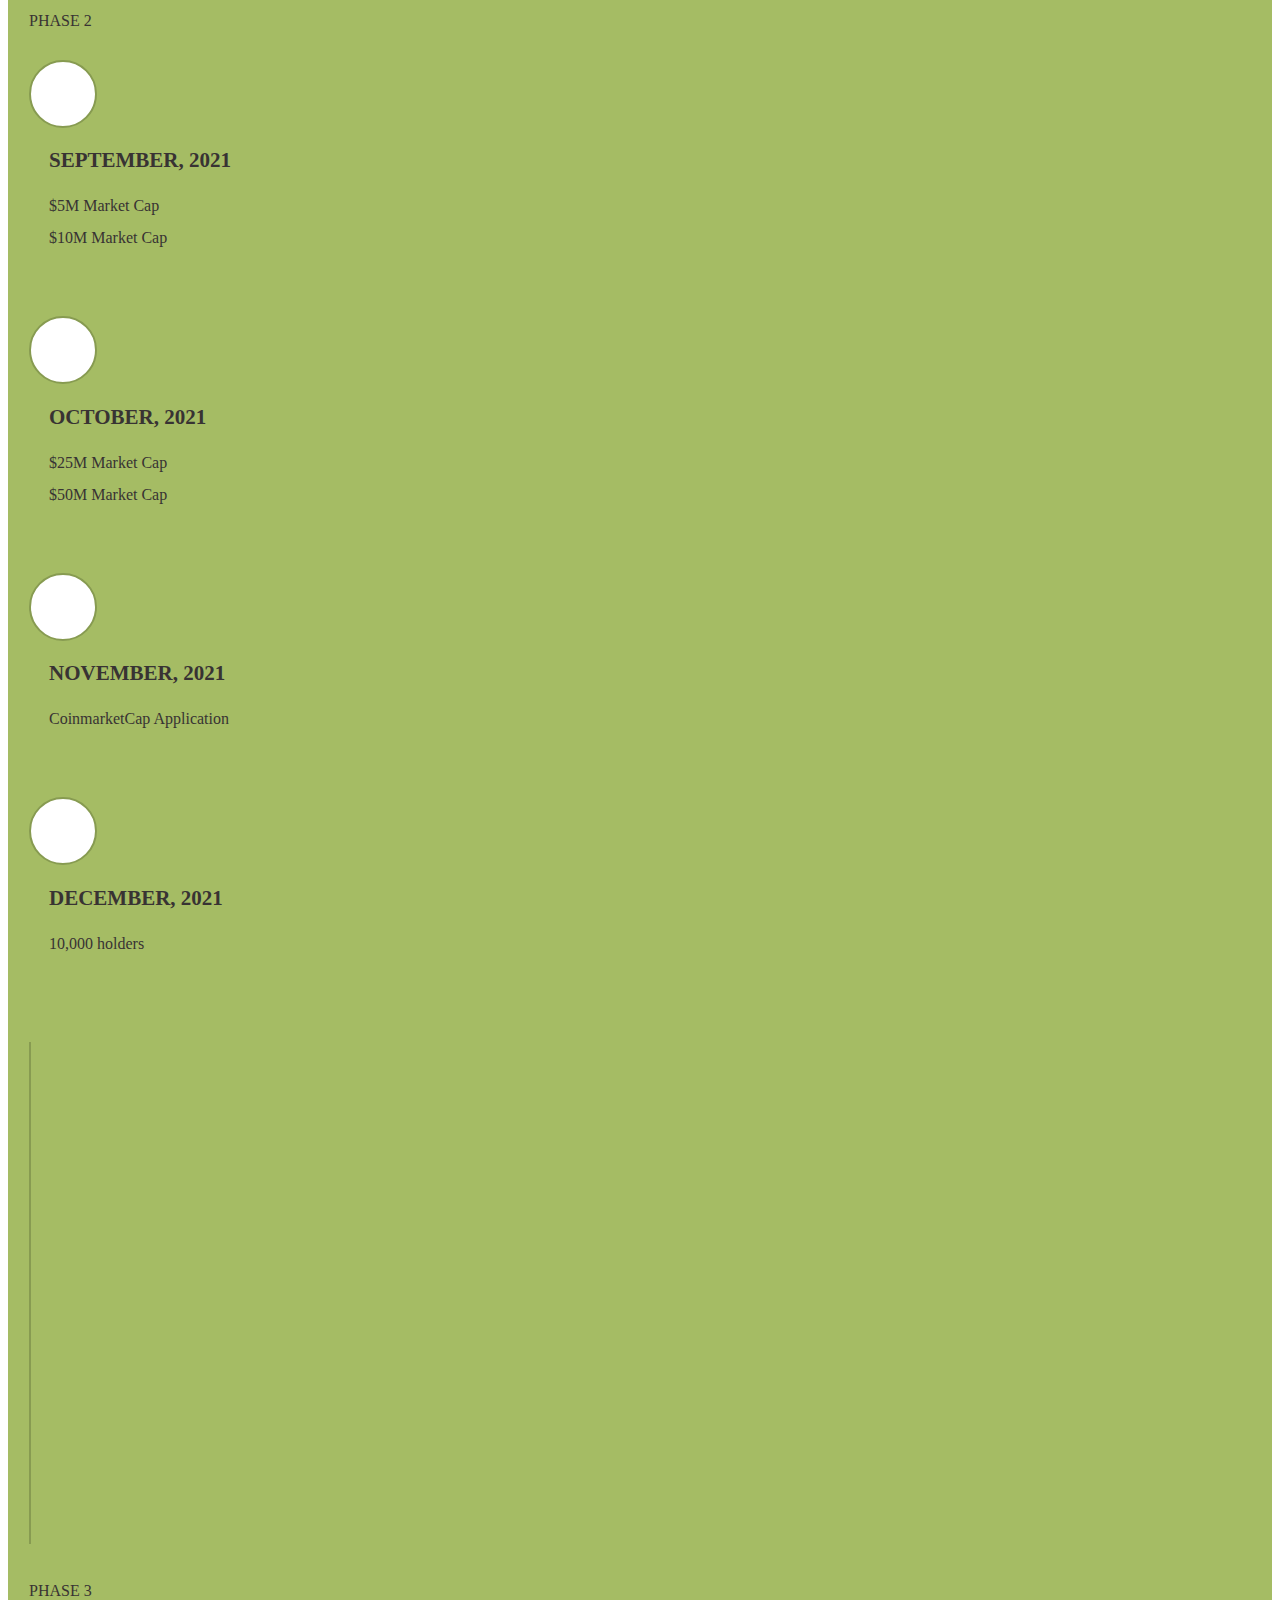
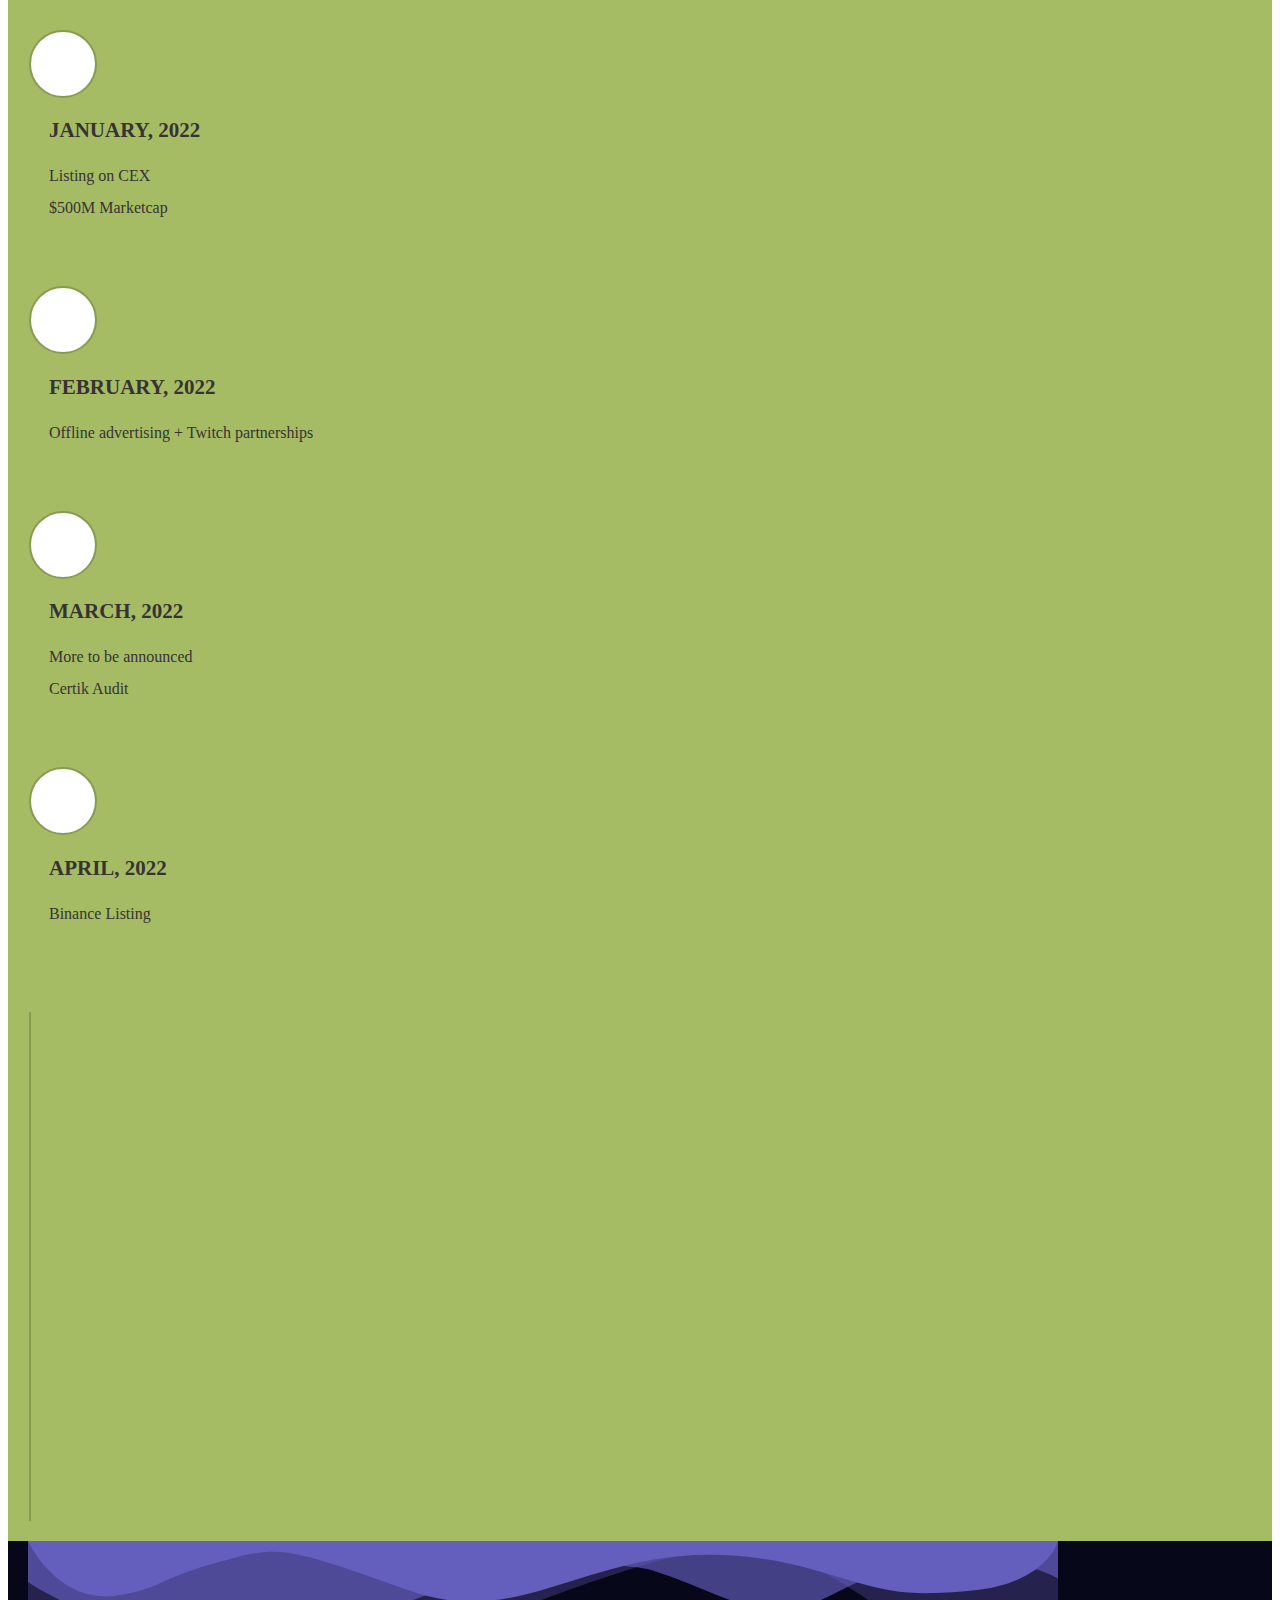
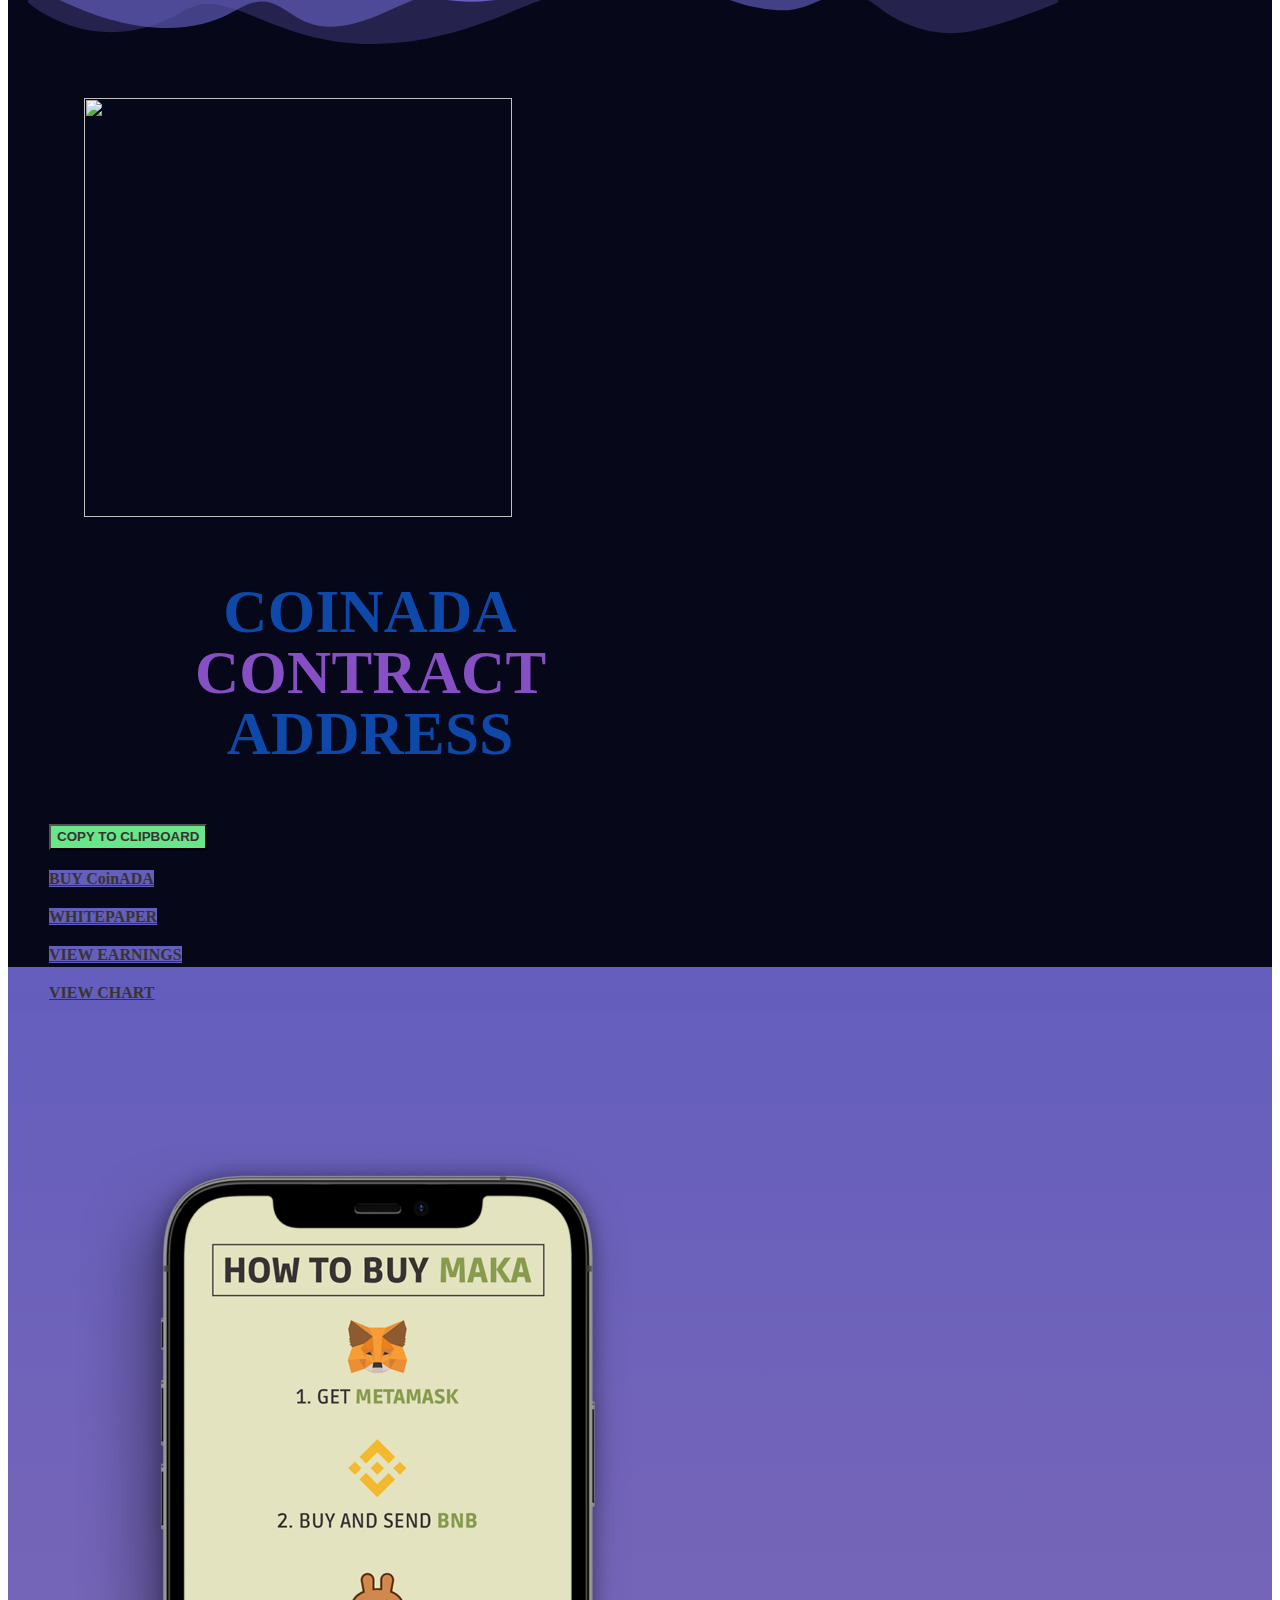
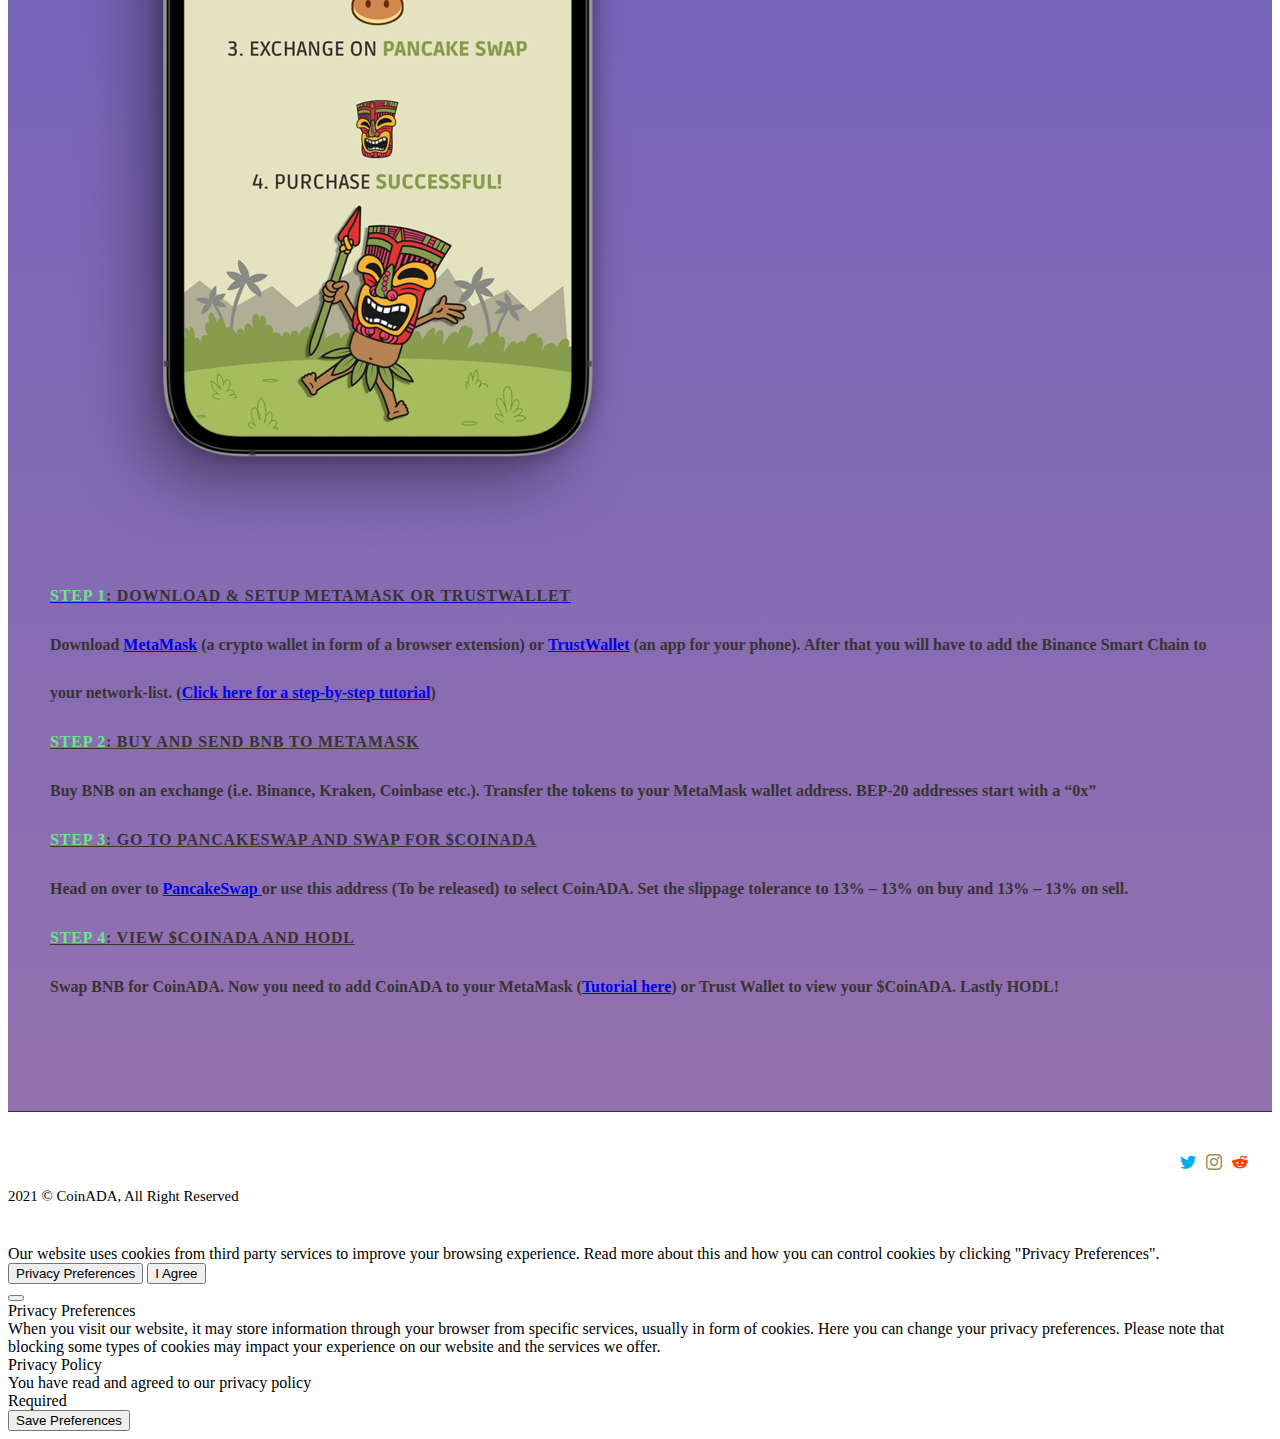
==== commit b65a008a: "Add files via upload" ====
--- a/index.html
+++ b/index.html
@@ -203,7 +203,7 @@
 																							<div class="site-title">
 											<div class="site-logo" style="width:295px;">
 			<a href="index.html" rel="home">
-									<span class="logo"><img src="wp-content/uploads/thegem-logos/CoinADAaa.png" srcset="https://jamesashh.github.io/coinada/wp-content/uploads/thegem-logos/CoinADAaa.png 1x,https://jamesashh.github.io/coinada/wp-content/uploads/thegem-logos/CoinADAaa.png 2x,https://jamesashh.github.io/coinada/wp-content/uploads/thegem-logos/CoinADAaa.png 3x" alt="CoinADA" style="width:250px;" class="tgp-exclude default"/><img src="wp-content/uploads/thegem-logos/CoinADAaa.png" srcset="https://jamesashh.github.io/coinada/wp-content/uploads/thegem-logos/CoinADAaa.png 1x,https://jamesashh.github.io/coinada/wp-content/uploads/thegem-logos/CoinADAaa.png 2x,https://jamesashh.github.io/coinada/wp-content/uploads/thegem-logos/CoinADAaa.png 3x"  alt="CoinADA" style="width:132px;" class="tgp-exclude small light"/><img src="wp-content/uploads/thegem-logos/CoinADAaa.png" srcset="https://jamesashh.github.io/coinada/wp-content/uploads/thegem-logos/CoinADAaa.png 1x,https://jamesashh.github.io/coinada/wp-content/uploads/thegem-logos/CoinADAaa.png 2x,https://jamesashh.github.io/coinada/wp-content/uploads/thegem-logos/CoinADAaa.png 3x" alt="Maka Finance" style="width:132px;" class="tgp-exclude small"/></span>
+									<span class="logo"><img src="wp-content/uploads/thegem-logos/CoinADAaa.png" srcset="wp-content/uploads/thegem-logos/CoinADAaa.png 1x,wp-content/uploads/thegem-logos/CoinADAaa.png 2x,wp-content/uploads/thegem-logos/CoinADAaa.png 3x" alt="CoinADA" style="width:250px;" class="tgp-exclude default"/><img src="wp-content/uploads/thegem-logos/CoinADAaa.png" srcset="wp-content/uploads/thegem-logos/CoinADAaa.png 1x,wp-content/uploads/thegem-logos/CoinADAaa.png 2x,wp-content/uploads/thegem-logos/CoinADAaa.png 3x"  alt="CoinADA" style="width:132px;" class="tgp-exclude small light"/><img src="wp-content/uploads/thegem-logos/CoinADAaa.png" srcset="wp-content/uploads/thegem-logos/CoinADAaa.png 1x,wp-content/uploads/thegem-logos/CoinADAaa.png 2x,wp-content/uploads/thegem-logos/CoinADAaa.png 3x" alt="Maka Finance" style="width:132px;" class="tgp-exclude small"/></span>
 							</a>
 		</div>
 										</div>
@@ -266,7 +266,7 @@
 								data-type="text"
 								data-color="#FBFDFD"
 								data-rsp_ch="on"
-								data-xy="x:r,r,r,c;xo:105px,105px,105px,1px;yo:434px,434px,434px,253px;"
+								data-xy="x:r,r,r,c;xo:120px,105px,105px,1px;yo:434px,434px,434px,253px;"
 								data-text="w:normal;s:19,19,19,15;l:35,35,35,25;fw:700;"
 								data-dim="w:458px,458px,458px,396px;"
 								data-frame_0="x:-50,-50,-50,-40px;y:0,0,0,0px;"
@@ -410,7 +410,7 @@
 				<div class="elementor-widget-container">
 					<div class="elementor-social-icons-wrapper elementor-grid">
 							<div class="elementor-grid-item">
-					<a class="elementor-icon elementor-social-icon elementor-social-icon-social-twitter-circle elementor-repeater-item-3906478" href="https://twitter.com/" target="_blank">
+					<a class="elementor-icon elementor-social-icon elementor-social-icon-social-twitter-circle elementor-repeater-item-3906478" href="https://twitter.com/coin_ada?s=21" target="_blank">
 						<span class="elementor-screen-only">Social-twitter-circle</span>
 						<i class="gem-elegant social-twitter-circle"></i>					</a>
 				</div>
@@ -1684,7 +1684,7 @@
 				<div class="elementor-element elementor-element-271f6d4 elementor-align-justify elementor-invisible elementor-widget elementor-widget-button" data-id="271f6d4" data-element_type="widget" data-settings="{&quot;_animation&quot;:&quot;fadeInRight&quot;}" data-widget_type="button.default">
 				<div class="elementor-widget-container">
 					<div class="elementor-button-wrapper">
-			<a href="http://docs.maka.finance/" class="elementor-button-link elementor-button elementor-size-md" role="button">
+			<a href="https://coinada.gitbook.io/coinada/" class="elementor-button-link elementor-button elementor-size-md" role="button">
 						<span class="elementor-button-content-wrapper">
 						<span class="elementor-button-text">WHITEPAPER</span>
 		</span>
